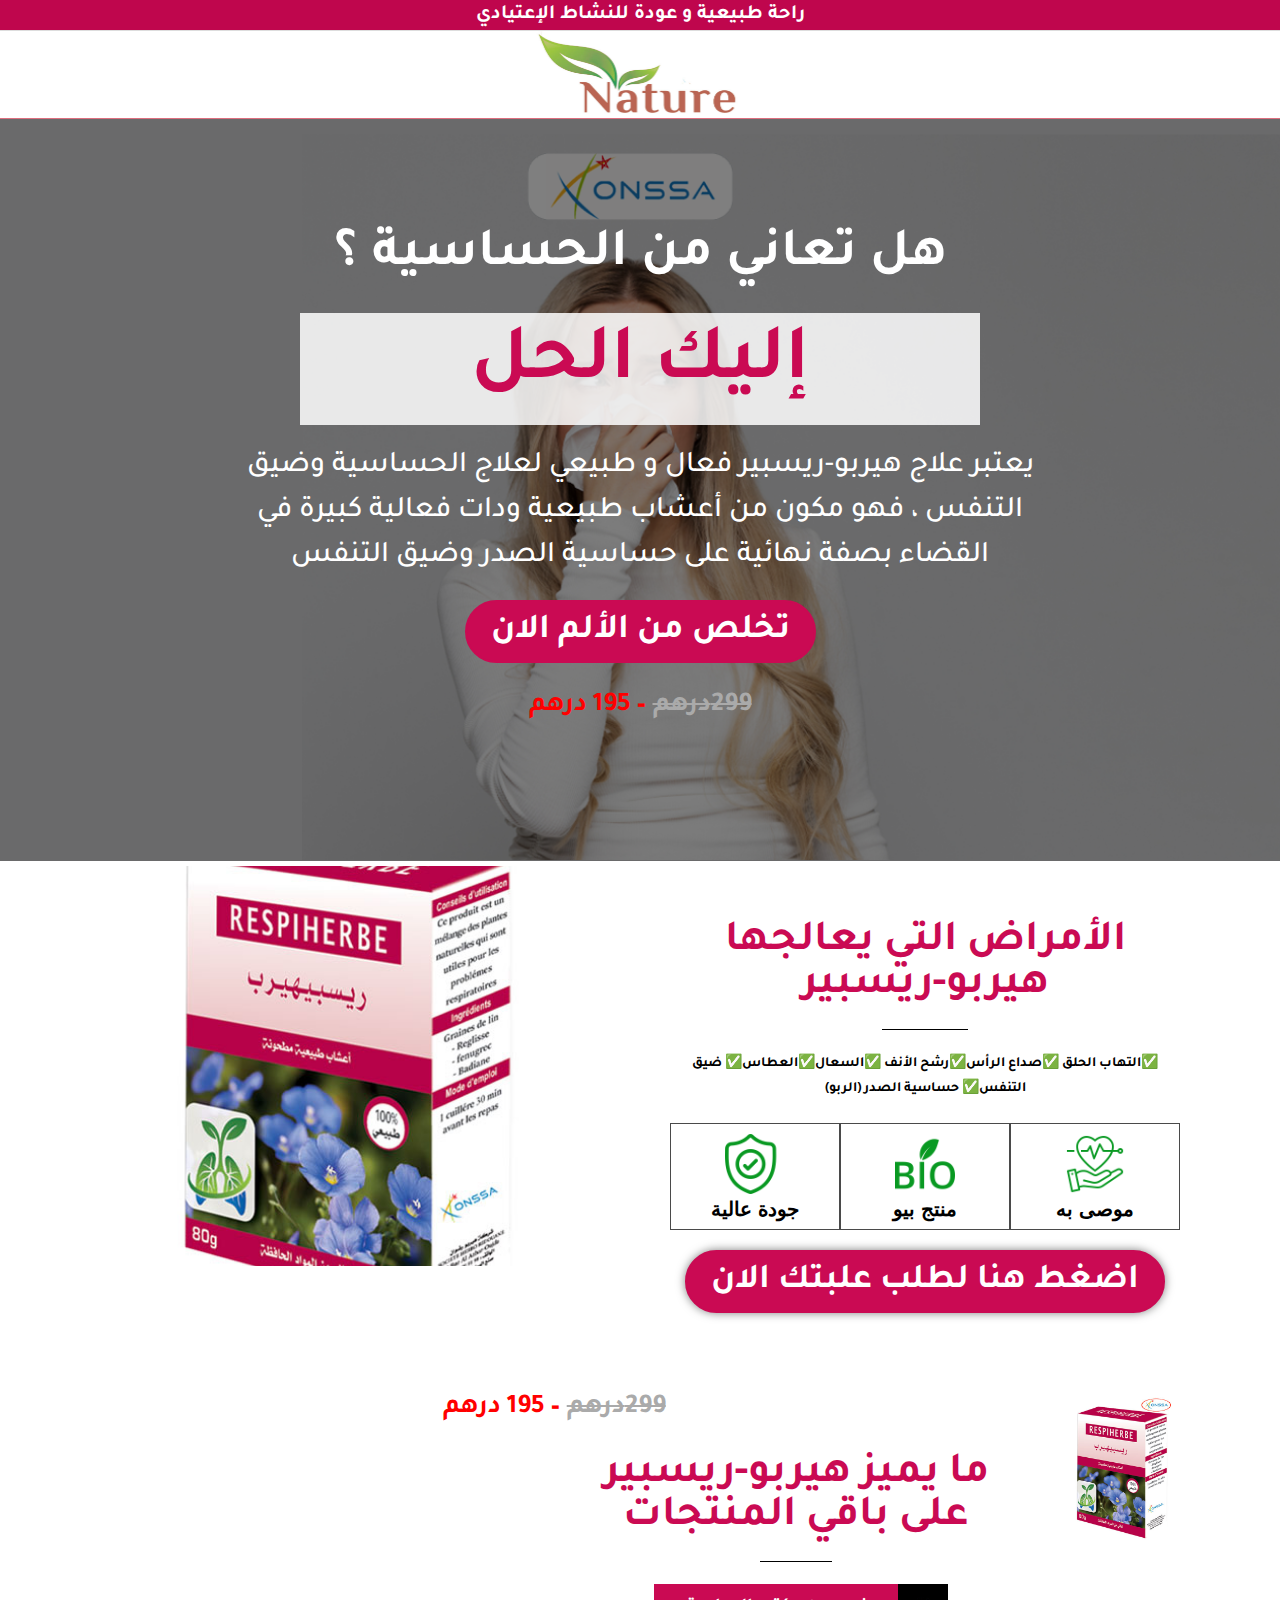
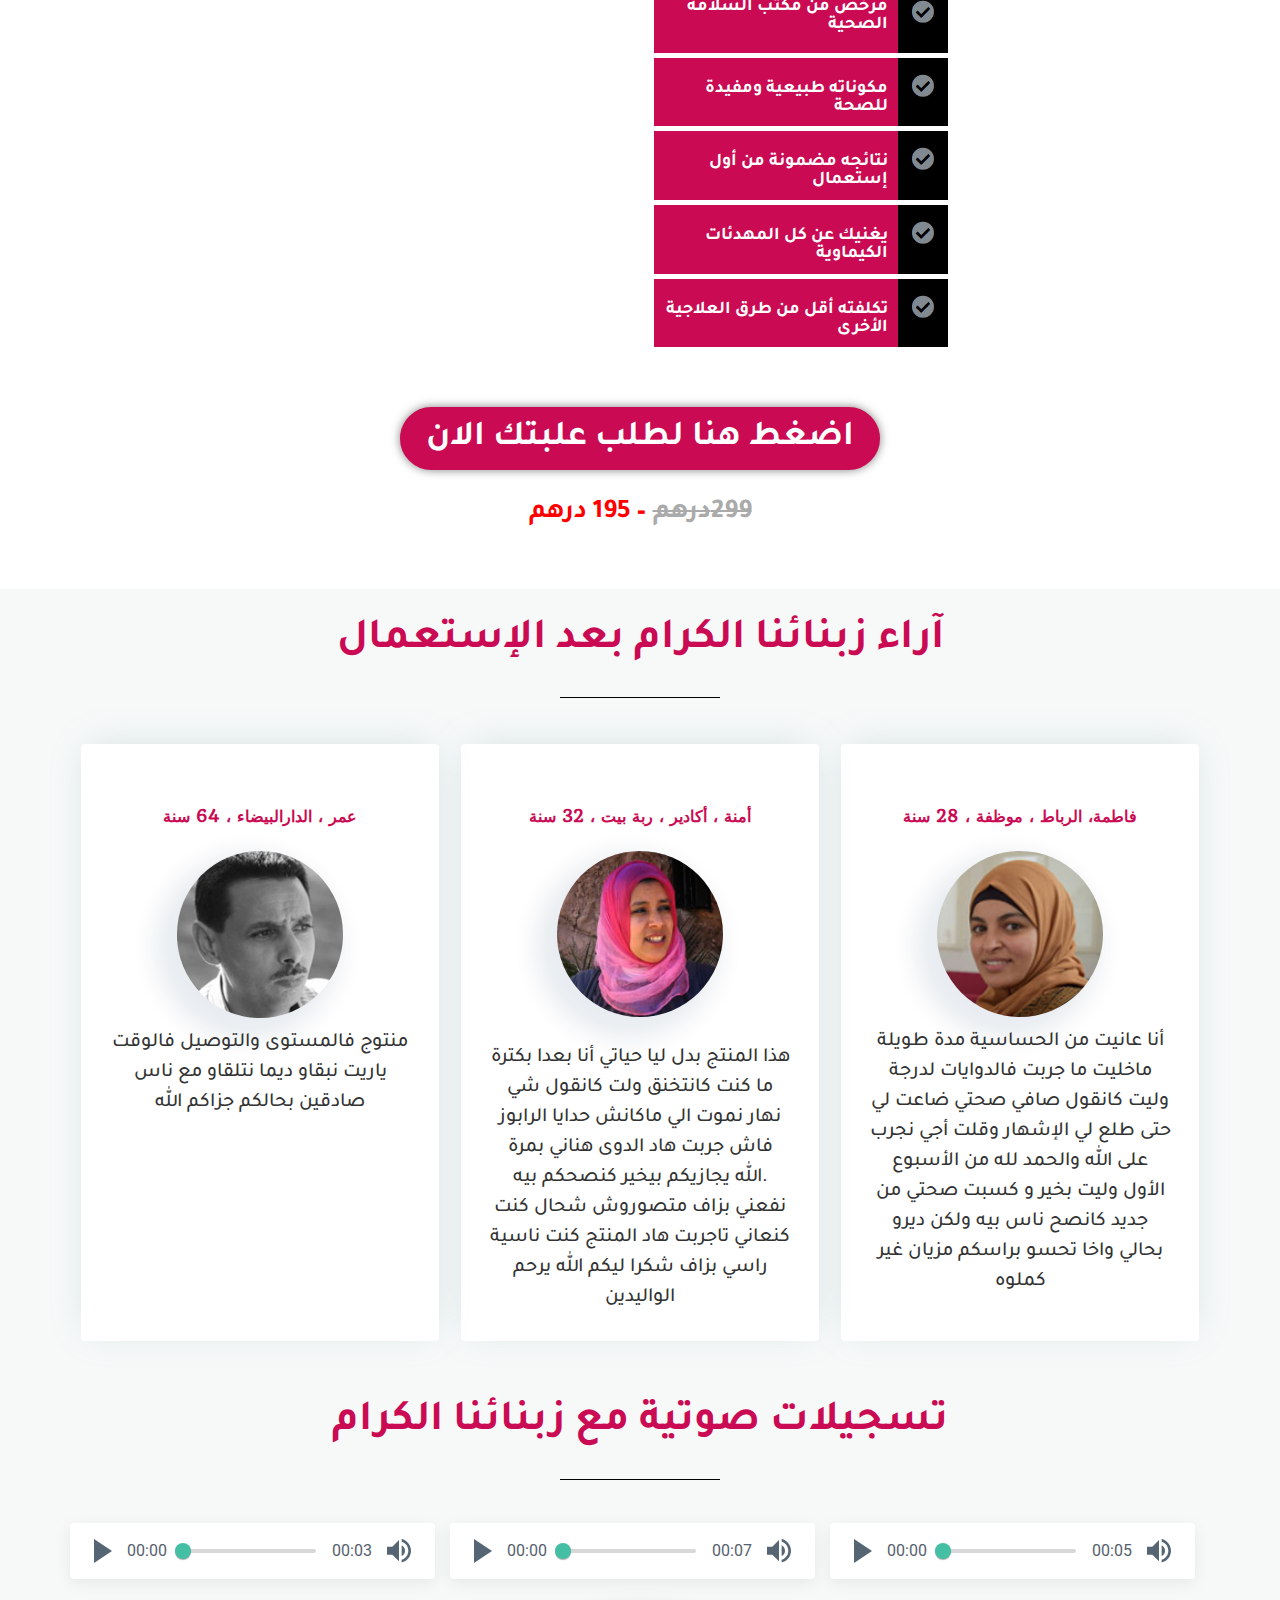
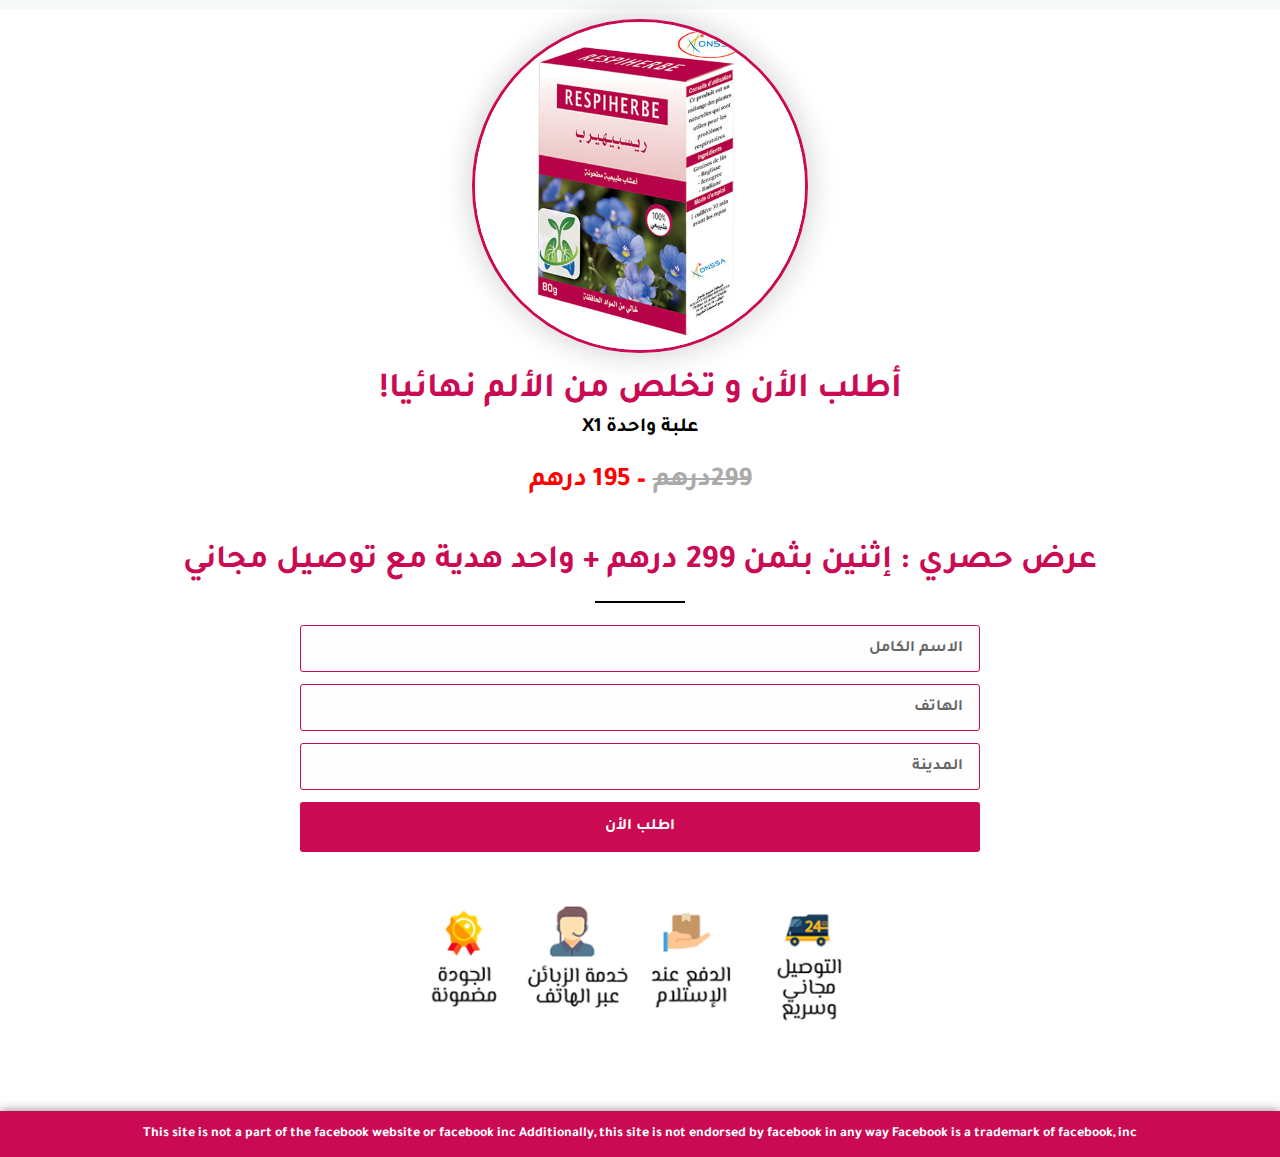
==== index.html @ 39d383b0 "Add files via upload" ====
<!DOCTYPE html>
<html dir="rtl" lang="ar">

<head>
     <meta name="facebook-domain-verification" content="0qpmwwkh4n3vkxjypycp4qjdt0ct80" />
    <meta charset="UTF-8">
    <title>HERBO-RESPIR &#8211; إليك من الطبيعة!</title>
    <link rel="stylesheet" href="assets/style.css" data-minify="1" />
    <meta name="viewport" content="width=device-width, initial-scale=1">
    <style type="text/css">
        img.wp-smiley,
        img.emoji {
            display: inline !important;
            border: none !important;
            box-shadow: none !important;
            height: 1em !important;
            width: 1em !important;
            margin: 0 .07em !important;
            vertical-align: -0.1em !important;
            background: none !important;
            padding: 0 !important
        }
    </style>
    <style id='joinchat-inline-css' type='text/css'>
        .joinchat {
            --red: 37;
            --green: 211;
            --blue: 102
        }
    </style>
    <style id='rocket-lazyload-inline-css' type='text/css'>
        .rll-youtube-player {
            position: relative;
            padding-bottom: 56.23%;
            height: 0;
            overflow: hidden;
            max-width: 100%
        }

        .rll-youtube-player iframe {
            position: absolute;
            top: 0;
            left: 0;
            width: 100%;
            height: 100%;
            z-index: 100;
            background: 0 0
        }

        .rll-youtube-player img {
            bottom: 0;
            display: block;
            left: 0;
            margin: auto;
            max-width: 100%;
            width: 100%;
            position: absolute;
            right: 0;
            top: 0;
            border: none;
            height: auto;
            cursor: pointer;
            -webkit-transition: .4s all;
            -moz-transition: .4s all;
            transition: .4s all
        }

        .rll-youtube-player img:hover {
            -webkit-filter: brightness(75%)
        }

        .rll-youtube-player .play {
            height: 72px;
            width: 72px;
            left: 50%;
            top: 50%;
            margin-left: -36px;
            margin-top: -36px;
            position: absolute;
            background: url(img/youtube.png) no-repeat;
            cursor: pointer
        }

        .wp-has-aspect-ratio .rll-youtube-player {
            position: absolute;
            padding-bottom: 0;
            width: 100%;
            height: 100%;
            top: 0;
            bottom: 0;
            left: 0;
            right: 0
        }
    </style>
    <link rel='stylesheet' id='google-fonts-1-css' href='https://fonts.googleapis.com/css?family=Tajawal%3A100%2C100italic%2C200%2C200italic%2C300%2C300italic%2C400%2C400italic%2C500%2C500italic%2C600%2C600italic%2C700%2C700italic%2C800%2C800italic%2C900%2C900italic%7CCairo%3A100%2C100italic%2C200%2C200italic%2C300%2C300italic%2C400%2C400italic%2C500%2C500italic%2C600%2C600italic%2C700%2C700italic%2C800%2C800italic%2C900%2C900italic%7CRoboto%3A100%2C100italic%2C200%2C200italic%2C300%2C300italic%2C400%2C400italic%2C500%2C500italic%2C600%2C600italic%2C700%2C700italic%2C800%2C800italic%2C900%2C900italic%7CQuando%3A100%2C100italic%2C200%2C200italic%2C300%2C300italic%2C400%2C400italic%2C500%2C500italic%2C600%2C600italic%2C700%2C700italic%2C800%2C800italic%2C900%2C900italic&#038;ver=5.6'
        type='text/css' media='all' />
    <script type='text/javascript' src='assets/jquery.min.js' id='jquery-core-js'></script>

    <style type="text/css">
        .recentcomments a {
            display: inline !important;
            padding: 0 !important;
            margin: 0 !important
        }
    </style>
    <style type="text/css" id="wp-custom-css">
        html,
        body {
            width: 100%;
            overflow-x: hidden
        }

        html,
        body {
            width: 100%;
            overflow-x: hidden
        }

        .envato-kit-138-bracket .elementor-widget-container>*:before {
            content: "[";
            color: #ffab00;
            display: inline-block;
            margin-right: 4px;
            line-height: 1em;
            position: relative;
            top: -1px
        }

        .envato-kit-138-bracket .elementor-widget-container>*:after {
            content: "]";
            color: #ffab00;
            display: inline-block;
            margin-left: 4px;
            line-height: 1em;
            position: relative;
            top: -1px
        }

        .envato-block__preview {
            overflow: visible !important
        }
    </style>
    <style type="text/css">
        #site-header.has-header-media .overlay-header-media {
            background-color: rgba(0, 0, 0, .5)
        }
    </style><noscript><style id="rocket-lazyload-nojs-css">.rll-youtube-player,[data-lazy-src]{display:none!important}</style></noscript>
    <meta name="viewport" content="width=device-width, initial-scale=1.0, viewport-fit=cover" />


    <!-- Facebook Pixel Code -->
    <script>
        ! function(f, b, e, v, n, t, s) {
            if (f.fbq) return;
            n = f.fbq = function() {
                n.callMethod ?
                    n.callMethod.apply(n, arguments) : n.queue.push(arguments)
            };
            if (!f._fbq) f._fbq = n;
            n.push = n;
            n.loaded = !0;
            n.version = '2.0';
            n.queue = [];
            t = b.createElement(e);
            t.async = !0;
            t.src = v;
            s = b.getElementsByTagName(e)[0];
            s.parentNode.insertBefore(t, s)
        }(window, document, 'script',
            'https://connect.facebook.net/en_US/fbevents.js');
        fbq('init', '231428402380314');
        fbq('track', 'PageView');
    </script>
    <noscript><img height="1" width="1" style="display:none"
  src="https://www.facebook.com/tr?id=231428402380314&ev=PageView&noscript=1"
/></noscript>
    <!-- End Facebook Pixel Code -->

<script>
!function (w, d, t) {
  w.TiktokAnalyticsObject=t;var ttq=w[t]=w[t]||[];ttq.methods=["page","track","identify","instances","debug","on","off","once","ready","alias","group","enableCookie","disableCookie"],ttq.setAndDefer=function(t,e){t[e]=function(){t.push([e].concat(Array.prototype.slice.call(arguments,0)))}};for(var i=0;i<ttq.methods.length;i++)ttq.setAndDefer(ttq,ttq.methods[i]);ttq.instance=function(t){for(var e=ttq._i[t]||[],n=0;n<ttq.methods.length;n++)ttq.setAndDefer(e,ttq.methods[n]);return e},ttq.load=function(e,n){var i="https://analytics.tiktok.com/i18n/pixel/events.js";ttq._i=ttq._i||{},ttq._i[e]=[],ttq._i[e]._u=i,ttq._t=ttq._t||{},ttq._t[e]=+new Date,ttq._o=ttq._o||{},ttq._o[e]=n||{};var o=document.createElement("script");o.type="text/javascript",o.async=!0,o.src=i+"?sdkid="+e+"&lib="+t;var a=document.getElementsByTagName("script")[0];a.parentNode.insertBefore(o,a)};

  ttq.load('C6TT8R8394AQ13GK0250');
  ttq.page();
}(window, document, 'ttq');
</script>

</head>


<body class="rtl home page-template page-template-elementor_canvas page page-id-14 wp-custom-logo wp-embed-responsive oceanwp-theme dropdown-mobile default-breakpoint content-full-width content-max-width page-header-disabled has-breadcrumbs elementor-default elementor-template-canvas elementor-kit-10 elementor-page elementor-page-14">
    <div data-elementor-type="wp-page" data-elementor-id="14" class="elementor elementor-14" data-elementor-settings="[]">
        <div class="elementor-inner">
            <div class="elementor-section-wrap">
                <section class="elementor-section elementor-top-section elementor-element elementor-element-1a366b6e elementor-section-full_width elementor-section-height-default elementor-section-height-default" data-id="1a366b6e" data-element_type="section" data-settings="{&quot;background_background&quot;:&quot;classic&quot;,&quot;sticky&quot;:&quot;top&quot;,&quot;sticky_on&quot;:[&quot;desktop&quot;,&quot;tablet&quot;],&quot;sticky_offset&quot;:0,&quot;sticky_effects_offset&quot;:0}">
                    <div class="elementor-container elementor-column-gap-no">
                        <div class="elementor-row">
                            <div class="elementor-column elementor-col-100 elementor-top-column elementor-element elementor-element-3754f001" data-id="3754f001" data-element_type="column">
                                <div class="elementor-column-wrap elementor-element-populated">
                                    <div class="elementor-widget-wrap">
                                        <div class="elementor-element elementor-element-112f0c3 elementor--h-position-center elementor--v-position-middle elementor-widget elementor-widget-slides" data-id="112f0c3" data-element_type="widget" data-settings="{&quot;navigation&quot;:&quot;none&quot;,&quot;transition_speed&quot;:200,&quot;autoplay&quot;:&quot;yes&quot;,&quot;autoplay_speed&quot;:5000,&quot;infinite&quot;:&quot;yes&quot;,&quot;transition&quot;:&quot;slide&quot;}"
                                            data-widget_type="slides.default">
                                            <div class="elementor-widget-container">
                                                <div class="elementor-swiper">
                                                    <div class="elementor-slides-wrapper elementor-main-swiper swiper-container" dir="rtl" data-animation="fadeInRight">
                                                        <div class="swiper-wrapper elementor-slides">
                                                            <div class="elementor-repeater-item-285dfc2 swiper-slide">
                                                                <div class="swiper-slide-bg"></div>
                                                                <div class="swiper-slide-inner">
                                                                    <div class="swiper-slide-contents">
                                                                        <div class="elementor-slide-heading">راحة طبيعية و عودة للنشاط الإعتيادي</div>
                                                                    </div>
                                                                </div>
                                                            </div>
                                                            <div class="elementor-repeater-item-d4b941e swiper-slide">
                                                                <div class="swiper-slide-bg"></div>
                                                                <div class="swiper-slide-inner">
                                                                    <div class="swiper-slide-contents">
                                                                        <div class="elementor-slide-heading">جودة منتجاتنا راقية و متميزة!</div>
                                                                    </div>
                                                                </div>
                                                            </div>
                                                        </div>
                                                    </div>
                                                </div>
                                            </div>
                                        </div>
                                    </div>
                                </div>
                            </div>
                        </div>
                    </div>
                </section>
                <section class="elementor-section elementor-top-section elementor-element elementor-element-64b7070c elementor-section-full_width animated-slow elementor-section-height-default elementor-section-height-default " data-id="64b7070c" data-element_type="section"
                    data-settings="{&quot;background_background&quot;:&quot;classic&quot;,&quot;animation&quot;:&quot;fadeInDown&quot;,&quot;sticky&quot;:&quot;top&quot;,&quot;sticky_on&quot;:[&quot;desktop&quot;,&quot;tablet&quot;,&quot;mobile&quot;],&quot;sticky_offset&quot;:0,&quot;sticky_effects_offset&quot;:0}">
                    <div class="elementor-container elementor-column-gap-default">
                        <div class="elementor-row">
                            <div class="elementor-column elementor-col-100 elementor-top-column elementor-element elementor-element-4632cd3" data-id="4632cd3" data-element_type="column">
                                <div class="elementor-column-wrap elementor-element-populated">
                                    <div class="elementor-widget-wrap">
                                        <div class="elementor-element elementor-element-682d4351 elementor-widget elementor-widget-theme-site-logo elementor-widget-image" data-id="682d4351" data-element_type="widget" data-widget_type="theme-site-logo.default">
                                            <div class="elementor-widget-container">
                                                <div class="elementor-image okay"> <a href="#"> <img width="1280" height="351" src="img/logo.jpg" class="attachment-full size-full" alt=""  /> </a></div>
                                            </div>
                                        </div>
                                    </div>
                                </div>
                            </div>
                        </div>
                    </div>
                </section>
                <section class="elementor-section elementor-top-section elementor-element elementor-element-5a096cc elementor-section-full_width elementor-hidden-desktop elementor-hidden-tablet elementor-section-height-default elementor-section-height-default" data-id="5a096cc"
                    data-element_type="section" data-settings="{&quot;background_background&quot;:&quot;classic&quot;,&quot;sticky&quot;:&quot;top&quot;,&quot;sticky_on&quot;:[&quot;tablet&quot;,&quot;mobile&quot;],&quot;sticky_offset&quot;:62,&quot;sticky_effects_offset&quot;:9}">
                    <div class="elementor-container elementor-column-gap-default">
                        <div class="elementor-row">
                            <div class="elementor-column elementor-col-100 elementor-top-column elementor-element elementor-element-e9e2bcf" data-id="e9e2bcf" data-element_type="column">
                                <div class="elementor-column-wrap elementor-element-populated">
                                    <div class="elementor-widget-wrap">
                                        <div class="elementor-element elementor-element-76ad11d elementor-widget elementor-widget-heading" data-id="76ad11d" data-element_type="widget" data-widget_type="heading.default">
                                            <div class="elementor-widget-container">
                                                <h2 class="elementor-heading-title elementor-size-default"><a href="#1">المنتج مرخص من مكتب السلامة الصحية ONSSA</a></h2>
                                            </div>
                                        </div>
                                    </div>
                                </div>
                            </div>
                        </div>
                    </div>
                </section>
                <section class="elementor-section elementor-top-section elementor-element elementor-element-6efef60 elementor-section-boxed elementor-section-height-default elementor-section-height-default" data-id="6efef60" data-element_type="section" data-settings="{&quot;background_background&quot;:&quot;classic&quot;}">
                    <div class="elementor-background-overlay"></div>
                    <div class="elementor-container elementor-column-gap-default">
                        <div class="elementor-row">
                            <div class="elementor-column elementor-col-100 elementor-top-column elementor-element elementor-element-ef807ae" data-id="ef807ae" data-element_type="column">
                                <div class="elementor-column-wrap elementor-element-populated">
                                    <div class="elementor-widget-wrap">
                                        <div class="elementor-element elementor-element-a3d6108 elementor-widget elementor-widget-heading" data-id="a3d6108" data-element_type="widget" data-widget_type="heading.default">
                                            <div class="elementor-widget-container">
                                                <h2 class="elementor-heading-title elementor-size-default">هل تعاني من الحساسية ؟</h2>
                                            </div>
                                        </div>
                                        <div class="elementor-element elementor-element-3636286 elementor-widget elementor-widget-heading" data-id="3636286" data-element_type="widget" data-widget_type="heading.default">
                                            <div class="elementor-widget-container">
                                                <h2 class="elementor-heading-title elementor-size-default">إليك الحل</h2>
                                            </div>
                                        </div>
                                        <div class="elementor-element elementor-element-4a6ad9a elementor-widget elementor-widget-heading" data-id="4a6ad9a" data-element_type="widget" data-widget_type="heading.default">
                                            <div class="elementor-widget-container">
                                                <h2 class="elementor-heading-title elementor-size-default">يعتبر علاج هيربو-ريسبير فعال و طبيعي لعلاج الحساسية وضيق التنفس ، فهو مكون من أعشاب طبيعية ودات فعالية كبيرة في القضاء بصفة نهائية على حساسية الصدر وضيق التنفس</h2>
                                            </div>
                                        </div>
                                        <div class="elementor-element elementor-element-7a393a1 elementor-align-center elementor-widget elementor-widget-button" data-id="7a393a1" data-element_type="widget" data-widget_type="button.default">
                                            <div class="elementor-widget-container">
                                                <div class="elementor-button-wrapper"> <a href="#1" class="elementor-button-link elementor-button elementor-size-sm elementor-animation-grow" role="button"> <span class="elementor-button-content-wrapper"> <span class="elementor-button-text">تخلص من الألم الان</span> </span> </a></div>
                                            </div>
                                        </div>
                                        <div class="elementor-element elementor-element-4f237d6 elementor-widget elementor-widget-text-editor" data-id="4f237d6" data-element_type="widget" data-widget_type="text-editor.default">
                                            <div class="elementor-widget-container">
                                                <div class="elementor-text-editor elementor-clearfix">
                                                    <p style="text-align: center;"><span style="color: #ff0000;"><strong><del>299درهم</del> &#8211; 195 درهم</strong></span></p>
                                                </div>
                                            </div>
                                        </div>
                                    </div>
                                </div>
                            </div>
                </section>
                <section class="elementor-section elementor-top-section elementor-element elementor-element-14deeafa elementor-reverse-mobile elementor-section-boxed elementor-section-height-default elementor-section-height-default" data-id="14deeafa" data-element_type="section"
                    data-settings="{&quot;background_background&quot;:&quot;classic&quot;}">
                    <div class="elementor-background-overlay"></div>
                    <div class="elementor-container elementor-column-gap-default">
                        <div class="elementor-row">
                            <div class="elementor-column elementor-col-50 elementor-top-column elementor-element elementor-element-f8c09a8" data-id="f8c09a8" data-element_type="column">
                                <div class="elementor-column-wrap elementor-element-populated">
                                    <div class="elementor-widget-wrap">
                                        <div class="elementor-element elementor-element-12af9a0 elementor-widget elementor-widget-heading" data-id="12af9a0" data-element_type="widget" data-widget_type="heading.default">
                                            <div class="elementor-widget-container">
                                                <h2 class="elementor-heading-title elementor-size-default">الأمراض التي يعالجها هيربو-ريسبير</h2>
                                            </div>
                                        </div>
                                        <div class="elementor-element elementor-element-dfe84bb elementor-widget-divider--view-line elementor-widget elementor-widget-divider" data-id="dfe84bb" data-element_type="widget" data-widget_type="divider.default">
                                            <div class="elementor-widget-container">
                                                <div class="elementor-divider"> <span class="elementor-divider-separator"> </span></div>
                                            </div>
                                        </div>
                                        <div class="elementor-element elementor-element-2cb6e47 elementor-widget elementor-widget-text-editor" data-id="2cb6e47" data-element_type="widget" data-widget_type="text-editor.default">
                                            <div class="elementor-widget-container">
                                                <div class="elementor-text-editor elementor-clearfix">
                                                    <p>✅التهاب الحلق ✅صداع الرأس✅رشح الأنف ✅السعال✅العطاس✅ ضيق التنفس✅ حساسية الصدر (الربو)</p>
                                                  
                                                </div>
                                            </div>
                                        </div>
                                        <section class="elementor-section elementor-inner-section elementor-element elementor-element-91919a5 elementor-section-boxed elementor-section-height-default elementor-section-height-default" data-id="91919a5" data-element_type="section">
                                            <div class="elementor-container elementor-column-gap-default">
                                                <div class="elementor-row">
                                                    <div class="elementor-column elementor-col-33 elementor-inner-column elementor-element elementor-element-73ed4fa" data-id="73ed4fa" data-element_type="column">
                                                        <div class="elementor-column-wrap elementor-element-populated">
                                                            <div class="elementor-widget-wrap">
                                                                <div class="elementor-element elementor-element-886ff86 elementor-widget elementor-widget-image" data-id="886ff86" data-element_type="widget" data-widget_type="image.default">
                                                                    <div class="elementor-widget-container">
                                                                        <div class="elementor-image">
                                                                            <img width="128" height="128" src="img/health-insurance.png" class="attachment-large size-large" />
                                                                        </div>
                                                                    </div>
                                                                </div>
                                                                <div class="elementor-element elementor-element-b4ff45f elementor-widget elementor-widget-heading" data-id="b4ff45f" data-element_type="widget" data-widget_type="heading.default">
                                                                    <div class="elementor-widget-container">
                                                                        <h2 class="elementor-heading-title elementor-size-default">موصى به</h2>
                                                                    </div>
                                                                </div>
                                                            </div>
                                                        </div>
                                                    </div>
                                                    <div class="elementor-column elementor-col-33 elementor-inner-column elementor-element elementor-element-dc72cd7" data-id="dc72cd7" data-element_type="column">
                                                        <div class="elementor-column-wrap elementor-element-populated">
                                                            <div class="elementor-widget-wrap">
                                                                <div class="elementor-element elementor-element-ec1ca0d elementor-widget elementor-widget-image" data-id="ec1ca0d" data-element_type="widget" data-widget_type="image.default">
                                                                    <div class="elementor-widget-container">
                                                                        <div class="elementor-image">
                                                                            <img width="128" height="128" src="img/bio-energy-symbol.png" class="attachment-large size-large" />
                                                                        </div>
                                                                    </div>
                                                                </div>
                                                                <div class="elementor-element elementor-element-362bb60 elementor-widget elementor-widget-heading" data-id="362bb60" data-element_type="widget" data-widget_type="heading.default">
                                                                    <div class="elementor-widget-container">
                                                                        <h2 class="elementor-heading-title elementor-size-default">منتج بيو</h2>
                                                                    </div>
                                                                </div>
                                                            </div>
                                                        </div>
                                                    </div>
                                                    <div class="elementor-column elementor-col-33 elementor-inner-column elementor-element elementor-element-e55e283" data-id="e55e283" data-element_type="column">
                                                        <div class="elementor-column-wrap elementor-element-populated">
                                                            <div class="elementor-widget-wrap">
                                                                <div class="elementor-element elementor-element-ad16c10 elementor-widget elementor-widget-image" data-id="ad16c10" data-element_type="widget" data-widget_type="image.default">
                                                                    <div class="elementor-widget-container">
                                                                        <div class="elementor-image">
                                                                            <img width="128" height="128" src="img/shield.png" class="attachment-large size-large" />
                                                                        </div>
                                                                    </div>
                                                                </div>
                                                                <div class="elementor-element elementor-element-3c72ac7 elementor-widget elementor-widget-heading" data-id="3c72ac7" data-element_type="widget" data-widget_type="heading.default">
                                                                    <div class="elementor-widget-container">
                                                                        <h2 class="elementor-heading-title elementor-size-default">جودة عالية</h2>
                                                                    </div>
                                                                </div>
                                                            </div>
                                                        </div>
                                                    </div>
                                                </div>
                                            </div>
                                        </section>
                                        <div class="elementor-element elementor-element-36d0a2d elementor-align-center elementor-widget elementor-widget-button" data-id="36d0a2d" data-element_type="widget" data-widget_type="button.default">
                                            <div class="elementor-widget-container">
                                                <div class="elementor-button-wrapper"> <a href="#1" class="elementor-button-link elementor-button elementor-size-sm elementor-animation-grow" role="button"> <span class="elementor-button-content-wrapper"> <span class="elementor-button-text">اضغط هنا لطلب علبتك الان</span> </span> </a></div>
                                            </div>
                                        </div>
                                    </div>
                                </div>
                            </div>
                            <div style="margin-bottom: -20px;margin-top: -65px;" class="elementor-column elementor-col-50 elementor-top-column elementor-element elementor-element-2e9db42" data-id="2e9db42" data-element_type="column">
                                <div class="elementor-column-wrap elementor-element-populated">
                                    <div class="elementor-widget-wrap">
                                        <div class="elementor-element elementor-element-38b89c5 elementor--h-position-center elementor--v-position-middle elementor-arrows-position-inside elementor-pagination-position-inside elementor-widget elementor-widget-slides" data-id="38b89c5" data-element_type="widget"
                                            data-settings="{&quot;navigation&quot;:&quot;both&quot;,&quot;autoplay&quot;:&quot;yes&quot;,&quot;pause_on_hover&quot;:&quot;yes&quot;,&quot;pause_on_interaction&quot;:&quot;yes&quot;,&quot;autoplay_speed&quot;:5000,&quot;infinite&quot;:&quot;yes&quot;,&quot;transition&quot;:&quot;slide&quot;,&quot;transition_speed&quot;:500}"
                                            data-widget_type="slides.default">
                                            <div class="elementor-widget-container">
                                                <div class="elementor-swiper">
                                                    <div class="elementor-slides-wrapper elementor-main-swiper swiper-container" dir="rtl" data-animation="fadeInUp">
                                                        <div class="swiper-wrapper elementor-slides">
                                                            <div class="elementor-repeater-item-997a56e swiper-slide">
                                                                <div class="swiper-slide-bg"></div>
                                                                <div class="swiper-slide-inner">
                                                                    <div class="swiper-slide-contents"></div>
                                                                </div>
                                                            </div>
                                                        </div>
                                                    </div>
                                                </div>
                                            </div>
                                        </div>
                                    </div>
                                </div>
                            </div>
                        </div>
                    </div>
                </section>
                <section style="margin-top: -48px;" class="elementor-section elementor-top-section elementor-element elementor-element-20ee7bb elementor-section-boxed elementor-section-height-default elementor-section-height-default" data-id="20ee7bb" data-element_type="section"
                    data-settings="{&quot;background_background&quot;:&quot;classic&quot;}">
                    <div class="elementor-background-overlay"></div>
                    <div class="elementor-container elementor-column-gap-default">
                        <div class="elementor-row">
                            <div class="elementor-column elementor-col-50 elementor-top-column elementor-element elementor-element-5716f89" data-id="5716f89" data-element_type="column">
                                <div class="elementor-column-wrap elementor-element-populated">
                                    <div class="elementor-widget-wrap">
                                        <div class="elementor-element elementor-element-0b67faf elementor-widget elementor-widget-image" data-id="0b67faf" data-element_type="widget" data-widget_type="image.default">
                                            <div class="elementor-widget-container">
                                                <div class="elementor-image">
                                                    <img width="1024" height="819" src="img/banner-design-01-1-1024x819.jpg" class="attachment-large size-large" />
                                                </div>
                                            </div>
                                        </div>
                                    </div>
                                </div>
                            </div>
                            <div class="elementor-element elementor-element-4f237d6 elementor-widget elementor-widget-text-editor" data-id="4f237d6" data-element_type="widget" data-widget_type="text-editor.default">
                                <div class="elementor-widget-container">
                                    <div class="elementor-text-editor elementor-clearfix">
                                        <p style="text-align: center;"><span style="color: #ff0000;"><strong><del>299درهم</del> &#8211; 195 درهم</strong></span></p>
                                    </div>
                                    <div class="elementor-column elementor-col-50 elementor-top-column elementor-element elementor-element-8fd7e1a" data-id="8fd7e1a" data-element_type="column">
                                        <div class="elementor-column-wrap elementor-element-populated">
                                            <div class="elementor-widget-wrap">
                                                <div class="elementor-element elementor-element-5a4b63b elementor-widget elementor-widget-heading" data-id="5a4b63b" data-element_type="widget" data-widget_type="heading.default">
                                                    <div class="elementor-widget-container">
                                                        <h2 class="elementor-heading-title elementor-size-default">ما يميز هيربو-ريسبير على باقي المنتجات</h2>
                                                    </div>
                                                </div>
                                                <div class="elementor-element elementor-element-7132834 elementor-widget-divider--view-line elementor-widget elementor-widget-divider" data-id="7132834" data-element_type="widget" data-widget_type="divider.default">
                                                    <div class="elementor-widget-container">
                                                        <div class="elementor-divider"> <span class="elementor-divider-separator"> </span></div>
                                                    </div>
                                                </div>
                                                <section class="elementor-section elementor-inner-section elementor-element elementor-element-bfd9a12 elementor-section-boxed elementor-section-height-default elementor-section-height-default" data-id="bfd9a12" data-element_type="section">
                                                    <div class="elementor-container elementor-column-gap-default">
                                                        <div class="elementor-row">
                                                            <div class="elementor-column elementor-col-50 elementor-inner-column elementor-element elementor-element-f364807" data-id="f364807" data-element_type="column" data-settings="{&quot;background_background&quot;:&quot;classic&quot;}">
                                                                <div class="elementor-column-wrap elementor-element-populated">
                                                                    <div class="elementor-widget-wrap">
                                                                        <div class="elementor-element elementor-element-4db8ca0 elementor-view-default elementor-widget elementor-widget-icon" data-id="4db8ca0" data-element_type="widget" data-widget_type="icon.default">
                                                                            <div class="elementor-widget-container">
                                                                                <div class="elementor-icon-wrapper">
                                                                                    <div class="elementor-icon"><img src="img/check.jpg" /></div>
                                                                                </div>
                                                                            </div>
                                                                        </div>
                                                                    </div>
                                                                </div>
                                                            </div>
                                                            <div class="elementor-column elementor-col-50 elementor-inner-column elementor-element elementor-element-2b7c452" data-id="2b7c452" data-element_type="column" data-settings="{&quot;background_background&quot;:&quot;classic&quot;}">
                                                                <div class="elementor-column-wrap elementor-element-populated">
                                                                    <div class="elementor-widget-wrap">
                                                                        <div class="elementor-element elementor-element-a34bf98 elementor-widget elementor-widget-heading" data-id="a34bf98" data-element_type="widget" data-widget_type="heading.default">
                                                                            <div class="elementor-widget-container">
                                                                                <h2 class="elementor-heading-title elementor-size-default">مرخص من مكتب السلامة الصحية</h2>
                                                                            </div>
                                                                        </div>
                                                                    </div>
                                                                </div>
                                                            </div>
                                                        </div>
                                                    </div>
                                                </section>
                                                <section class="elementor-section elementor-inner-section elementor-element elementor-element-c5dfb69 elementor-section-boxed elementor-section-height-default elementor-section-height-default" data-id="c5dfb69" data-element_type="section">
                                                    <div class="elementor-container elementor-column-gap-default">
                                                        <div class="elementor-row">
                                                            <div class="elementor-column elementor-col-50 elementor-inner-column elementor-element elementor-element-ab291b9" data-id="ab291b9" data-element_type="column" data-settings="{&quot;background_background&quot;:&quot;classic&quot;}">
                                                                <div class="elementor-column-wrap elementor-element-populated">
                                                                    <div class="elementor-widget-wrap">
                                                                        <div class="elementor-element elementor-element-265e849 elementor-view-default elementor-widget elementor-widget-icon" data-id="265e849" data-element_type="widget" data-widget_type="icon.default">
                                                                            <div class="elementor-widget-container">
                                                                                <div class="elementor-icon-wrapper">
                                                                                    <div class="elementor-icon"><img src="img/check.jpg" /></div>
                                                                                </div>
                                                                            </div>
                                                                        </div>
                                                                    </div>
                                                                </div>
                                                            </div>
                                                            <div class="elementor-column elementor-col-50 elementor-inner-column elementor-element elementor-element-8a3bde0" data-id="8a3bde0" data-element_type="column" data-settings="{&quot;background_background&quot;:&quot;classic&quot;}">
                                                                <div class="elementor-column-wrap elementor-element-populated">
                                                                    <div class="elementor-widget-wrap">
                                                                        <div class="elementor-element elementor-element-4826cdc elementor-widget elementor-widget-heading" data-id="4826cdc" data-element_type="widget" data-widget_type="heading.default">
                                                                            <div class="elementor-widget-container">
                                                                                <h2 class="elementor-heading-title elementor-size-default">مكوناته طبيعية ومفيدة للصحة</h2>
                                                                            </div>
                                                                        </div>
                                                                    </div>
                                                                </div>
                                                            </div>
                                                        </div>
                                                    </div>
                                                </section>
                                                <section class="elementor-section elementor-inner-section elementor-element elementor-element-5eef9b3 elementor-section-boxed elementor-section-height-default elementor-section-height-default" data-id="5eef9b3" data-element_type="section">
                                                    <div class="elementor-container elementor-column-gap-default">
                                                        <div class="elementor-row">
                                                            <div class="elementor-column elementor-col-50 elementor-inner-column elementor-element elementor-element-7884a6d" data-id="7884a6d" data-element_type="column" data-settings="{&quot;background_background&quot;:&quot;classic&quot;}">
                                                                <div class="elementor-column-wrap elementor-element-populated">
                                                                    <div class="elementor-widget-wrap">
                                                                        <div class="elementor-element elementor-element-ab18db1 elementor-view-default elementor-widget elementor-widget-icon" data-id="ab18db1" data-element_type="widget" data-widget_type="icon.default">
                                                                            <div class="elementor-widget-container">
                                                                                <div class="elementor-icon-wrapper">
                                                                                    <div class="elementor-icon"><img src="img/check.jpg" /></div>
                                                                                </div>
                                                                            </div>
                                                                        </div>
                                                                    </div>
                                                                </div>
                                                            </div>
                                                            <div class="elementor-column elementor-col-50 elementor-inner-column elementor-element elementor-element-600c896" data-id="600c896" data-element_type="column" data-settings="{&quot;background_background&quot;:&quot;classic&quot;}">
                                                                <div class="elementor-column-wrap elementor-element-populated">
                                                                    <div class="elementor-widget-wrap">
                                                                        <div class="elementor-element elementor-element-1996f5a elementor-widget elementor-widget-heading" data-id="1996f5a" data-element_type="widget" data-widget_type="heading.default">
                                                                            <div class="elementor-widget-container">
                                                                                <h2 class="elementor-heading-title elementor-size-default">نتائجه مضمونة من أول إستعمال</h2>
                                                                            </div>
                                                                        </div>
                                                                    </div>
                                                                </div>
                                                            </div>
                                                        </div>
                                                    </div>

                                                </section>
                                                <section class="elementor-section elementor-inner-section elementor-element elementor-element-8cff03e elementor-section-boxed elementor-section-height-default elementor-section-height-default" data-id="8cff03e" data-element_type="section">
                                                    <div class="elementor-container elementor-column-gap-default">
                                                        <div class="elementor-row">
                                                            <div class="elementor-column elementor-col-50 elementor-inner-column elementor-element elementor-element-16bfab0" data-id="16bfab0" data-element_type="column" data-settings="{&quot;background_background&quot;:&quot;classic&quot;}">
                                                                <div class="elementor-column-wrap elementor-element-populated">
                                                                    <div class="elementor-widget-wrap">
                                                                        <div class="elementor-element elementor-element-c707b6b elementor-view-default elementor-widget elementor-widget-icon" data-id="c707b6b" data-element_type="widget" data-widget_type="icon.default">
                                                                            <div class="elementor-widget-container">
                                                                                <div class="elementor-icon-wrapper">
                                                                                    <div class="elementor-icon"> <img src="img/check.jpg" /></div>
                                                                                </div>
                                                                            </div>
                                                                        </div>
                                                                    </div>
                                                                </div>
                                                            </div>
                                                            <div class="elementor-column elementor-col-50 elementor-inner-column elementor-element elementor-element-5f9e131" data-id="5f9e131" data-element_type="column" data-settings="{&quot;background_background&quot;:&quot;classic&quot;}">
                                                                <div class="elementor-column-wrap elementor-element-populated">
                                                                    <div class="elementor-widget-wrap">
                                                                        <div class="elementor-element elementor-element-72c7a1d elementor-widget elementor-widget-heading" data-id="72c7a1d" data-element_type="widget" data-widget_type="heading.default">
                                                                            <div class="elementor-widget-container">
                                                                                <h2 class="elementor-heading-title elementor-size-default">يغنيك عن كل المهدئات الكيماوية</h2>
                                                                            </div>
                                                                        </div>
                                                                    </div>
                                                                </div>
                                                            </div>
                                                        </div>
                                                    </div>
                                                </section>
                                                <section class="elementor-section elementor-inner-section elementor-element elementor-element-8cff03e elementor-section-boxed elementor-section-height-default elementor-section-height-default" data-id="8cff03e" data-element_type="section">
                                                    <div class="elementor-container elementor-column-gap-default">
                                                        <div class="elementor-row">
                                                            <div class="elementor-column elementor-col-50 elementor-inner-column elementor-element elementor-element-16bfab0" data-id="16bfab0" data-element_type="column" data-settings="{&quot;background_background&quot;:&quot;classic&quot;}">
                                                                <div class="elementor-column-wrap elementor-element-populated">
                                                                    <div class="elementor-widget-wrap">
                                                                        <div class="elementor-element elementor-element-c707b6b elementor-view-default elementor-widget elementor-widget-icon" data-id="c707b6b" data-element_type="widget" data-widget_type="icon.default">
                                                                            <div class="elementor-widget-container">
                                                                                <div class="elementor-icon-wrapper">
                                                                                    <div class="elementor-icon"> <img src="img/check.jpg" /></div>
                                                                                </div>
                                                                            </div>
                                                                        </div>
                                                                    </div>
                                                                </div>
                                                            </div>
                                                            <div class="elementor-column elementor-col-50 elementor-inner-column elementor-element elementor-element-5f9e131" data-id="5f9e131" data-element_type="column" data-settings="{&quot;background_background&quot;:&quot;classic&quot;}">
                                                                <div class="elementor-column-wrap elementor-element-populated">
                                                                    <div class="elementor-widget-wrap">
                                                                        <div class="elementor-element elementor-element-72c7a1d elementor-widget elementor-widget-heading" data-id="72c7a1d" data-element_type="widget" data-widget_type="heading.default">
                                                                            <div class="elementor-widget-container">
                                                                                <h2 class="elementor-heading-title elementor-size-default">تكلفته أقل من طرق العلاجية الأخرى</h2>
                                                                            </div>
                                                                        </div>
                                                                    </div>
                                                                </div>
                                                            </div>
                                                        </div>
                                                    </div>
                                                </section>
                                            </div>
                                        </div>
                                    </div>
                                </div>
                            </div>

                </section>
                <section class="elementor-section elementor-top-section elementor-element elementor-element-971d9c2 elementor-section-boxed elementor-section-height-default elementor-section-height-default" data-id="971d9c2" data-element_type="section" data-settings="{&quot;background_background&quot;:&quot;classic&quot;}">
                    <div class="elementor-background-overlay"></div>
                    <div class="elementor-container elementor-column-gap-default">
                        <div class="elementor-row">
                            <div class="elementor-column elementor-col-100 elementor-top-column elementor-element elementor-element-f0269d6" data-id="f0269d6" data-element_type="column">
                                <div class="elementor-column-wrap elementor-element-populated">
                                    <div class="elementor-widget-wrap">
                                        <div class="elementor-element elementor-element-583049f elementor-align-center elementor-widget elementor-widget-button" data-id="583049f" data-element_type="widget" data-widget_type="button.default">
                                            <div class="elementor-widget-container">
                                                <div class="elementor-button-wrapper"> <a href="#1" class="elementor-button-link elementor-button elementor-size-sm elementor-animation-grow" role="button"> <span class="elementor-button-content-wrapper"> <span class="elementor-button-text">اضغط هنا لطلب علبتك الان</span> </span> </a></div>
                                            </div>
                                        </div>
                                        <div class="elementor-element elementor-element-4f237d6 elementor-widget elementor-widget-text-editor" data-id="4f237d6" data-element_type="widget" data-widget_type="text-editor.default">
                                            <div class="elementor-widget-container">
                                                <div class="elementor-text-editor elementor-clearfix">
                                                    <p style="text-align: center;"><span style="color: #ff0000;"><strong><del>299درهم</del> &#8211; 195 درهم</strong></span></p>
                                                </div>
                                            </div>
                                        </div>
                                    </div>
                                </div>
                            </div>
                </section>

                <section class="elementor-section elementor-top-section elementor-element elementor-element-100e3e90 elementor-section-height-min-height elementor-section-boxed elementor-section-height-default elementor-section-items-middle" data-id="100e3e90" data-element_type="section"
                    data-settings="{&quot;background_background&quot;:&quot;classic&quot;}">
                    <div class="elementor-container elementor-column-gap-default">
                        <div class="elementor-row">
                            <div class="elementor-column elementor-col-100 elementor-top-column elementor-element elementor-element-7408183c" data-id="7408183c" data-element_type="column">
                                <div class="elementor-column-wrap elementor-element-populated">
                                    <div class="elementor-widget-wrap">
                                        <div class="elementor-element elementor-element-8e83793 elementor-widget elementor-widget-heading" data-id="8e83793" data-element_type="widget" data-widget_type="heading.default">
                                            <div class="elementor-widget-container">
                                                <h2 class="elementor-heading-title elementor-size-default">آراء زبنائنا الكرام بعد الإستعمال</h2>
                                            </div>
                                        </div>
                                        <div class="elementor-element elementor-element-a214e15 elementor-widget-divider--view-line elementor-widget elementor-widget-divider" data-id="a214e15" data-element_type="widget" data-widget_type="divider.default">
                                            <div class="elementor-widget-container">
                                                <div class="elementor-divider"> <span class="elementor-divider-separator"> </span></div>
                                            </div>
                                        </div>
                                        <section class="elementor-section elementor-inner-section elementor-element elementor-element-aa6abc0 elementor-section-boxed elementor-section-height-default elementor-section-height-default" data-id="aa6abc0" data-element_type="section">
                                            <div class="elementor-container elementor-column-gap-default">
                                                <div class="elementor-row">
                                                    <div class="elementor-column elementor-col-33 elementor-inner-column elementor-element elementor-element-602f6d71" data-id="602f6d71" data-element_type="column" data-settings="{&quot;background_background&quot;:&quot;classic&quot;}">
                                                        <div class="elementor-column-wrap elementor-element-populated">
                                                            <div class="elementor-widget-wrap">
                                                                <div class="elementor-element elementor-element-75bc9b7a animated-slow  elementor-widget elementor-widget-heading" data-id="75bc9b7a" data-element_type="widget" data-settings="{&quot;_animation&quot;:&quot;fadeIn&quot;}" data-widget_type="heading.default">
                                                                    <div class="elementor-widget-container">
                                                                        <h3 class="elementor-heading-title elementor-size-default">فاطمة، الرباط ، موظفة ، 28 سنة</h3>
                                                                    </div>
                                                                </div>
                                                                <div class="elementor-element elementor-element-7eb61b9 animated-slow  elementor-widget elementor-widget-image" data-id="7eb61b9" data-element_type="widget" data-settings="{&quot;_animation&quot;:&quot;fadeIn&quot;}" data-widget_type="image.default">
                                                                    <div class="elementor-widget-container">
                                                                        <div class="elementor-image">
                                                                            <img width="150" height="150" src="img/6-6-150x150.jpg" class="attachment-thumbnail size-thumbnail" />
                                                                        </div>
                                                                    </div>
                                                                </div>
                                                                <div class="elementor-element elementor-element-211ffd8 elementor-widget elementor-widget-heading" data-id="211ffd8" data-element_type="widget" data-widget_type="heading.default">
                                                                    <div class="elementor-widget-container">
                                                                        <h2 class="elementor-heading-title elementor-size-default">أنا عانيت من الحساسية مدة طويلة ماخليت ما جربت فالدوايات لدرجة وليت كانقول صافي صحتي ضاعت لي حتى طلع لي الإشهار وقلت أجي نجرب على الله والحمد لله من الأسبوع الأول وليت بخير و كسبت صحتي من جديد كانصح ناس بيه ولكن ديرو بحالي واخا تحسو براسكم مزيان غير كملوه</h2>
                                                                    </div>
                                                                </div>
                                                            </div>
                                                        </div>
                                                    </div>
                                                    <div class="elementor-column elementor-col-33 elementor-inner-column elementor-element elementor-element-fb44670" data-id="fb44670" data-element_type="column" data-settings="{&quot;background_background&quot;:&quot;classic&quot;}">
                                                        <div class="elementor-column-wrap elementor-element-populated">
                                                            <div class="elementor-widget-wrap">
                                                                <div class="elementor-element elementor-element-f49157f animated-slow  elementor-widget elementor-widget-heading" data-id="f49157f" data-element_type="widget" data-settings="{&quot;_animation&quot;:&quot;fadeIn&quot;}" data-widget_type="heading.default">
                                                                    <div class="elementor-widget-container">
                                                                        <h3 class="elementor-heading-title elementor-size-default">أمنة ، أكادير ، ربة بيت ، 32 سنة</h3>
                                                                    </div>
                                                                </div>
                                                                <div class="elementor-element elementor-element-5b9208a animated-slow  elementor-widget elementor-widget-image" data-id="5b9208a" data-element_type="widget" data-settings="{&quot;_animation&quot;:&quot;fadeIn&quot;}" data-widget_type="image.default">
                                                                    <div class="elementor-widget-container">
                                                                        <div class="elementor-image">
                                                                            <img width="300" height="267" src="img/1h-300x267.jpg" class="attachment-medium size-medium" />
                                                                        </div>
                                                                    </div>
                                                                </div>
                                                                <div class="elementor-element elementor-element-2a2b270 elementor-widget elementor-widget-heading" data-id="2a2b270" data-element_type="widget" data-widget_type="heading.default">
                                                                    <div class="elementor-widget-container">
                                                                        <h2 class="elementor-heading-title elementor-size-default">هذا المنتج بدل ليا حياتي أنا بعدا بكترة ما كنت كانتخنق ولت كانقول شي نهار نموت الي ماكانش حدايا الرابوز فاش جربت هاد الدوى هناني بمرة .الله يجازيكم بيخير كنصحكم بيه نفعني بزاف متصوروش شحال كنت كنعاني تاجربت هاد المنتج كنت ناسية راسي بزاف شكرا ليكم الله يرحم الواليدين</h2>
                                                                    </div>
                                                                </div>
                                                            </div>
                                                        </div>
                                                    </div>
                                                    <div class="elementor-column elementor-col-33 elementor-inner-column elementor-element elementor-element-3df709e" data-id="3df709e" data-element_type="column" data-settings="{&quot;background_background&quot;:&quot;classic&quot;}">
                                                        <div class="elementor-column-wrap elementor-element-populated">
                                                            <div class="elementor-widget-wrap">
                                                                <div class="elementor-element elementor-element-a416591 animated-slow  elementor-widget elementor-widget-heading" data-id="a416591" data-element_type="widget" data-settings="{&quot;_animation&quot;:&quot;fadeIn&quot;}" data-widget_type="heading.default">
                                                                    <div class="elementor-widget-container">
                                                                        <h3 class="elementor-heading-title elementor-size-default">عمر ، الدارالبيضاء ، 64 سنة</h3>
                                                                    </div>
                                                                </div>
                                                                <div class="elementor-element elementor-element-6d8285e animated-slow  elementor-widget elementor-widget-image" data-id="6d8285e" data-element_type="widget" data-settings="{&quot;_animation&quot;:&quot;fadeIn&quot;}" data-widget_type="image.default">
                                                                    <div class="elementor-widget-container">
                                                                        <div class="elementor-image">
                                                                            <img width="150" height="150" src="img/produit1-01-150x150.png" class="attachment-thumbnail size-thumbnail" />
                                                                        </div>
                                                                    </div>
                                                                </div>
                                                                <div class="elementor-element elementor-element-8b76708 elementor-widget elementor-widget-heading" data-id="8b76708" data-element_type="widget" data-widget_type="heading.default">
                                                                    <div class="elementor-widget-container">
                                                                        <h2 class="elementor-heading-title elementor-size-default">منتوج فالمستوى والتوصيل فالوقت ياريت نبقاو ديما نتلقاو مع ناس صادقين بحالكم جزاكم الله

                                                                        </h2>
                                                                    </div>
                                                                </div>
                                                            </div>
                                                        </div>
                                                    </div>
                                                </div>
                                            </div>
                                        </section>
                                    </div>
                                </div>
                            </div>
                        </div>
                    </div>
                </section>

                <section class="elementor-section elementor-top-section elementor-element elementor-element-100e3e90 elementor-section-height-min-height elementor-section-boxed elementor-section-height-default elementor-section-items-middle" data-id="100e3e90" data-element_type="section"
                    data-settings="{&quot;background_background&quot;:&quot;classic&quot;}">
                    <div class="elementor-container elementor-column-gap-default">
                        <div class="elementor-row">
                            <div class="elementor-column elementor-col-100 elementor-top-column elementor-element elementor-element-7408183c" data-id="7408183c" data-element_type="column">
                                <div class="elementor-column-wrap elementor-element-populated">
                                    <div class="elementor-widget-wrap">
                                        <div class="elementor-element elementor-element-8e83793 elementor-widget elementor-widget-heading" data-id="8e83793" data-element_type="widget" data-widget_type="heading.default">
                                            <div class="elementor-widget-container">
                                                <h2 class="elementor-heading-title elementor-size-default">تسجيلات صوتية مع زبنائنا الكرام</h2>
                                               </div>
                                        </div>
                                        <div class="elementor-element elementor-element-a214e15 elementor-widget-divider--view-line elementor-widget elementor-widget-divider" data-id="a214e15" data-element_type="widget" data-widget_type="divider.default">
                                            <div class="elementor-widget-container">
                                                <div class="elementor-divider"> <span class="elementor-divider-separator"> </span></div>
                                            </div>
                                        </div>
                                        <section class="elementor-section elementor-inner-section elementor-element elementor-element-aa6abc0 elementor-section-boxed elementor-section-height-default elementor-section-height-default" data-id="aa6abc0" data-element_type="section">
                                            <center>
                                                <div class="elementor-container elementor-column-gap-default">
                                                    <div class="elementor-row">


                                                        <div dir="ltr" class="elementor-column elementor-col-33 elementor-inner-column elementor-element elementor-element-602f6d71" data-id="602f6d71" data-element_type="column" data-settings="{&quot;background_background&quot;:&quot;classic&quot;}">
                                                            <div class="ready-player-2 player" style="width:96% !important;max-width:400px;margin-top:8px;">
                                                                <audio>
																	<source src="reviews/audio1.oga" type="audio/mpeg">
																</audio>
                                                            </div>
                                                        </div>
                                                        <div dir="ltr" class="elementor-column elementor-col-33 elementor-inner-column elementor-element elementor-element-fb44670" data-id="fb44670" data-element_type="column" data-settings="{&quot;background_background&quot;:&quot;classic&quot;}">
                                                            <div class="ready-player-1 player" style="width:96% !important;max-width:400px;margin-top:8px;">
                                                                <audio>
																<source src="reviews/audio2.oga" type="audio/mpeg">
															</audio>
                                                            </div>
                                                        </div>
                                                        <div dir="ltr" class="elementor-column elementor-col-33 elementor-inner-column elementor-element elementor-element-3df709e" data-id="3df709e" data-element_type="column" data-settings="{&quot;background_background&quot;:&quot;classic&quot;}">
                                                            <div class="ready-player-3 player" style="width:96% !important;max-width:400px;margin-top:8px;">
                                                                <audio>
																<source src="reviews/audio3.oga" type="audio/mpeg">
															</audio>
                                                            </div>
                                                        </div>
                                                    </div>
                                                </div>
                                            </center>
                                        </section>
                                    </div>
                                </div>
                            </div>
                        </div>
                    </div>
                </section>

                <section class="elementor-section elementor-top-section elementor-element elementor-element-a4e1e1f elementor-section-boxed elementor-section-height-default elementor-section-height-default" data-id="a4e1e1f" data-element_type="section">
                    <div class="elementor-container elementor-column-gap-default">
                        <div class="elementor-row">
                            <div class="elementor-column elementor-col-100 elementor-top-column elementor-element elementor-element-44062ba" data-id="44062ba" data-element_type="column">
                                <div class="elementor-column-wrap elementor-element-populated">
                                    <div class="elementor-widget-wrap">
                                        <div class="elementor-element elementor-element-e9f9d81 elementor-widget elementor-widget-image" data-id="e9f9d81" data-element_type="widget" data-widget_type="image.default">
                                            <div class="elementor-widget-container">
                                                <div class="elementor-image">
                                                    <img width="1000" height="1000" src="img/banner-design-01-1-1024x819.jpg" class="attachment-large size-large" alt="" />
                                                </div>
                                            </div>
                                        </div>
                                        <div class="elementor-element elementor-element-86bb4fe elementor-widget elementor-widget-heading" data-id="86bb4fe" data-element_type="widget" data-widget_type="heading.default">
                                            <div class="elementor-widget-container">
                                                <h2 class="elementor-heading-title elementor-size-default">أطلب الأن و تخلص من الألم نهائيا!</h2>
                                            </div>
                                        </div>
                                        <div class="elementor-element elementor-element-db2e884 elementor-widget elementor-widget-heading" data-id="db2e884" data-element_type="widget" data-widget_type="heading.default">
                                            <div class="elementor-widget-container">
                                                <h2 class="elementor-heading-title elementor-size-default">علبة واحدة X1</h2>
                                            </div>
                                        </div>
                                        <div class="elementor-element elementor-element-4f237d6 elementor-widget elementor-widget-text-editor" data-id="4f237d6" data-element_type="widget" data-widget_type="text-editor.default">
                                            <div class="elementor-widget-container">
                                                <div class="elementor-text-editor elementor-clearfix">
                                                    <p style="text-align: center;"><span style="color: #ff0000;"><strong><del>299درهم</del> &#8211; 195 درهم</strong></span></p>
                                                </div>
                                            </div>
                                        </div>
                                    </div>
                                </div>
                            </div>
                </section>
                <section class="elementor-section elementor-top-section elementor-element elementor-element-c125b7b elementor-section-boxed elementor-section-height-default elementor-section-height-default" data-id="c125b7b" data-element_type="section">
                    <div class="elementor-container elementor-column-gap-default">
                        <div class="elementor-row">
                            <div class="elementor-column elementor-col-100 elementor-top-column elementor-element elementor-element-4525e87" data-id="4525e87" data-element_type="column">
                                <div class="elementor-column-wrap elementor-element-populated">
                                    <div class="elementor-widget-wrap">
                                        <div class="elementor-element elementor-element-ce521f6 elementor-widget elementor-widget-heading" data-id="ce521f6" data-element_type="widget" data-widget_type="heading.default">
                                            <div class="elementor-widget-container">
                                                <h2 class="elementor-heading-title elementor-size-default">عرض حصري : إثنين بثمن 299 درهم + واحد هدية مع توصيل مجاني </h2>
                                            </div>
                                        </div>
                                        <div class="elementor-element elementor-element-4601d70 elementor-widget-divider--view-line elementor-widget elementor-widget-divider" data-id="4601d70" data-element_type="widget" data-widget_type="divider.default">
                                            <div class="elementor-widget-container">
                                                <div class="elementor-divider"> <span class="elementor-divider-separator"> </span></div>
                                            </div>
                                        </div>
                                        <div class="elementor-element elementor-element-08a9d35 elementor-widget elementor-widget-menu-anchor" data-id="08a9d35" data-element_type="widget" data-widget_type="menu-anchor.default">
                                            <div class="elementor-widget-container">
                                                <div id="1" class="elementor-menu-anchor"></div>
                                            </div>
                                        </div>
                                        <div class="elementor-element elementor-element-225f727a elementor-button-align-stretch elementor-widget elementor-widget-form" data-id="225f727a" data-element_type="widget" data-settings="{&quot;step_next_label&quot;:&quot;Next&quot;,&quot;step_previous_label&quot;:&quot;Previous&quot;,&quot;button_width&quot;:&quot;100&quot;,&quot;step_type&quot;:&quot;number_text&quot;,&quot;step_icon_shape&quot;:&quot;circle&quot;}"
                                            data-widget_type="form.default">
                                            <div class="elementor-widget-container">
                                                <form class="elementor-form" id="orderform" name="orderform">
                                                    <input type="hidden" id="Qt" name="Qt" value="1" />
                                                    <input type="hidden" id="Prix" name="Prix" value="195" />
                                                    <input type="hidden" id="Produit" name="Produit" value="Hemo FCB" />
                                                    <input type="hidden" id="Adresse" name="Adresse" value="" />
                                                    <input type="hidden" id="DateOrder" name="DateOrder" value="Not Found" />
                                                    <div class="elementor-form-fields-wrapper elementor-labels-">
                                                        <div class="elementor-field-type-text elementor-field-group elementor-column elementor-field-group-name elementor-col-100 elementor-field-required"> <label for="form-field-name" class="elementor-field-label elementor-screen-only">الاسم الكامل</label>
                                                            <input size="1" type="text" name="Nom" id="Nom" class="elementor-field elementor-size-md elementor-field-textual" placeholder="الاسم الكامل" required="required" aria-required="true">
                                                        </div>
                                                        <div class="elementor-field-type-text elementor-field-group elementor-column elementor-field-group-phone elementor-col-100 elementor-field-required">
                                                            <input size="1" type="text" name="Tele" id="Tele" class="elementor-field elementor-size-md elementor-field-textual" placeholder="الهاتف" required="required" aria-required="true" pattern=".{10,}" title="المرجو التأكد من رقم الهاتف">
                                                        </div>
                                                        <div class="elementor-field-type-text elementor-field-group elementor-column elementor-field-group-ville elementor-col-100 elementor-field-required"> <label for="form-field-ville" class="elementor-field-label elementor-screen-only">المدينة</label>
                                                            <input size="1" type="text" name="Ville" id="Ville" class="elementor-field elementor-size-md elementor-field-textual" placeholder="المدينة" required="required" aria-required="true">
                                                        </div>
                                                        <div class="elementor-field-group elementor-column elementor-field-type-submit elementor-col-100 e-form__buttons"> <button type="submit" class="elementor-button elementor-size-md"> <span > <span class=" elementor-button-icon"> </span> <span class="elementor-button-text" id="btntest">اطلب الأن</span> </span> </button></div>
                                                    </div>
                                                </form>
                                            </div>
                                        </div>
                                        <div class="elementor-element elementor-element-c41dc84 elementor-widget elementor-widget-image" data-id="c41dc84" data-element_type="widget" data-widget_type="image.default">
                                            <div class="elementor-widget-container">
                                                <div class="elementor-image"> <img width="1024" height="411" src="img/iukh.png" class="attachment-large size-large" alt="" /></noscript>
                                                </div>
                                            </div>
                                        </div>
                                    </div>
                                </div>
                            </div>
                        </div>
                    </div>
                </section>
                <section class="elementor-section elementor-top-section elementor-element elementor-element-2acda940 elementor-section-boxed elementor-section-height-default elementor-section-height-default" data-id="2acda940" data-element_type="section" data-settings="{&quot;background_background&quot;:&quot;classic&quot;}">
                    <div class="elementor-container elementor-column-gap-default">
                        <div class="elementor-row">
                            <div class="elementor-column elementor-col-100 elementor-top-column elementor-element elementor-element-4cfe61eb" data-id="4cfe61eb" data-element_type="column">
                                <div class="elementor-column-wrap elementor-element-populated">
                                    <div class="elementor-widget-wrap">
                                        <div class="elementor-element elementor-element-51e76307 elementor-nav-menu__align-center elementor-nav-menu--dropdown-none elementor-nav-menu--indicator-classic elementor-widget elementor-widget-nav-menu" data-id="51e76307" data-element_type="widget"
                                            data-settings="{&quot;layout&quot;:&quot;horizontal&quot;}" data-widget_type="nav-menu.default">
                                            <div class="elementor-widget-container">
                                                <nav role="navigation" class="elementor-nav-menu--main elementor-nav-menu__container elementor-nav-menu--layout-horizontal e--pointer-underline e--animation-fade">
                                                    <ul id="menu-1-51e76307" class="elementor-nav-menu">
                                                        <li class="menu-item menu-item-type-post_type menu-item-object-page menu-item-36"><a class="elementor-item">This site is not a part of the facebook website or facebook inc Additionally, this site is not endorsed by facebook in any way Facebook is a trademark of facebook, inc</a></li>
                                                    </ul>
                                                </nav>
                                                <div class="elementor-menu-toggle" role="button" tabindex="0" aria-label="Menu Toggle" aria-expanded="false"> <i class="eicon-menu-bar" aria-hidden="true"></i> <span class="elementor-screen-only">Menu</span></div>
                                                <nav class="elementor-nav-menu--dropdown elementor-nav-menu__container" role="navigation" aria-hidden="true">
                                                    <ul id="menu-2-51e76307" class="elementor-nav-menu">
                                                        <li class="menu-item menu-item-type-post_type menu-item-object-page menu-item-36"><a class="elementor-item">الشحن و الاسترجاع</a></li>
                                                        <li class="menu-item menu-item-type-post_type menu-item-object-page menu-item-34"><a class="elementor-item">سياسة الاستخدام</a></li>
                                                        <li class="menu-item menu-item-type-post_type menu-item-object-page menu-item-35"><a class="elementor-item">سياسة الخصوصية</a></li>
                                                    </ul>
                                                </nav>
                                            </div>
                                        </div>
                                    </div>
                                </div>
                            </div>
                        </div>
                    </div>
                </section>
                </div>
                </div>
                </div>


                <img style="display: none;" src="img/loading.gif" />

                <link rel="stylesheet" type="text/css" href="assets/green.min.css">
                <script src="assets/jquery.min.js"></script>
                <script type="text/javascript" src="leads.js"></script>
                <script src="assets/green.min.js"></script>
                <script>
                    document.addEventListener('DOMContentLoaded', function() {
                        GreenAudioPlayer.init({
                            selector: '.player',
                            stopOthersOnPlay: true
                        });

                        GreenAudioPlayer.init({
                            selector: '.player-with-download',
                            stopOthersOnPlay: true,
                            showDownloadButton: true,
                            enableKeystrokes: true
                        });

                        GreenAudioPlayer.init({
                            selector: '.player-with-accessibility',
                            stopOthersOnPlay: true,
                            enableKeystrokes: true
                        });
                    });
                </script>
</body>

</html>
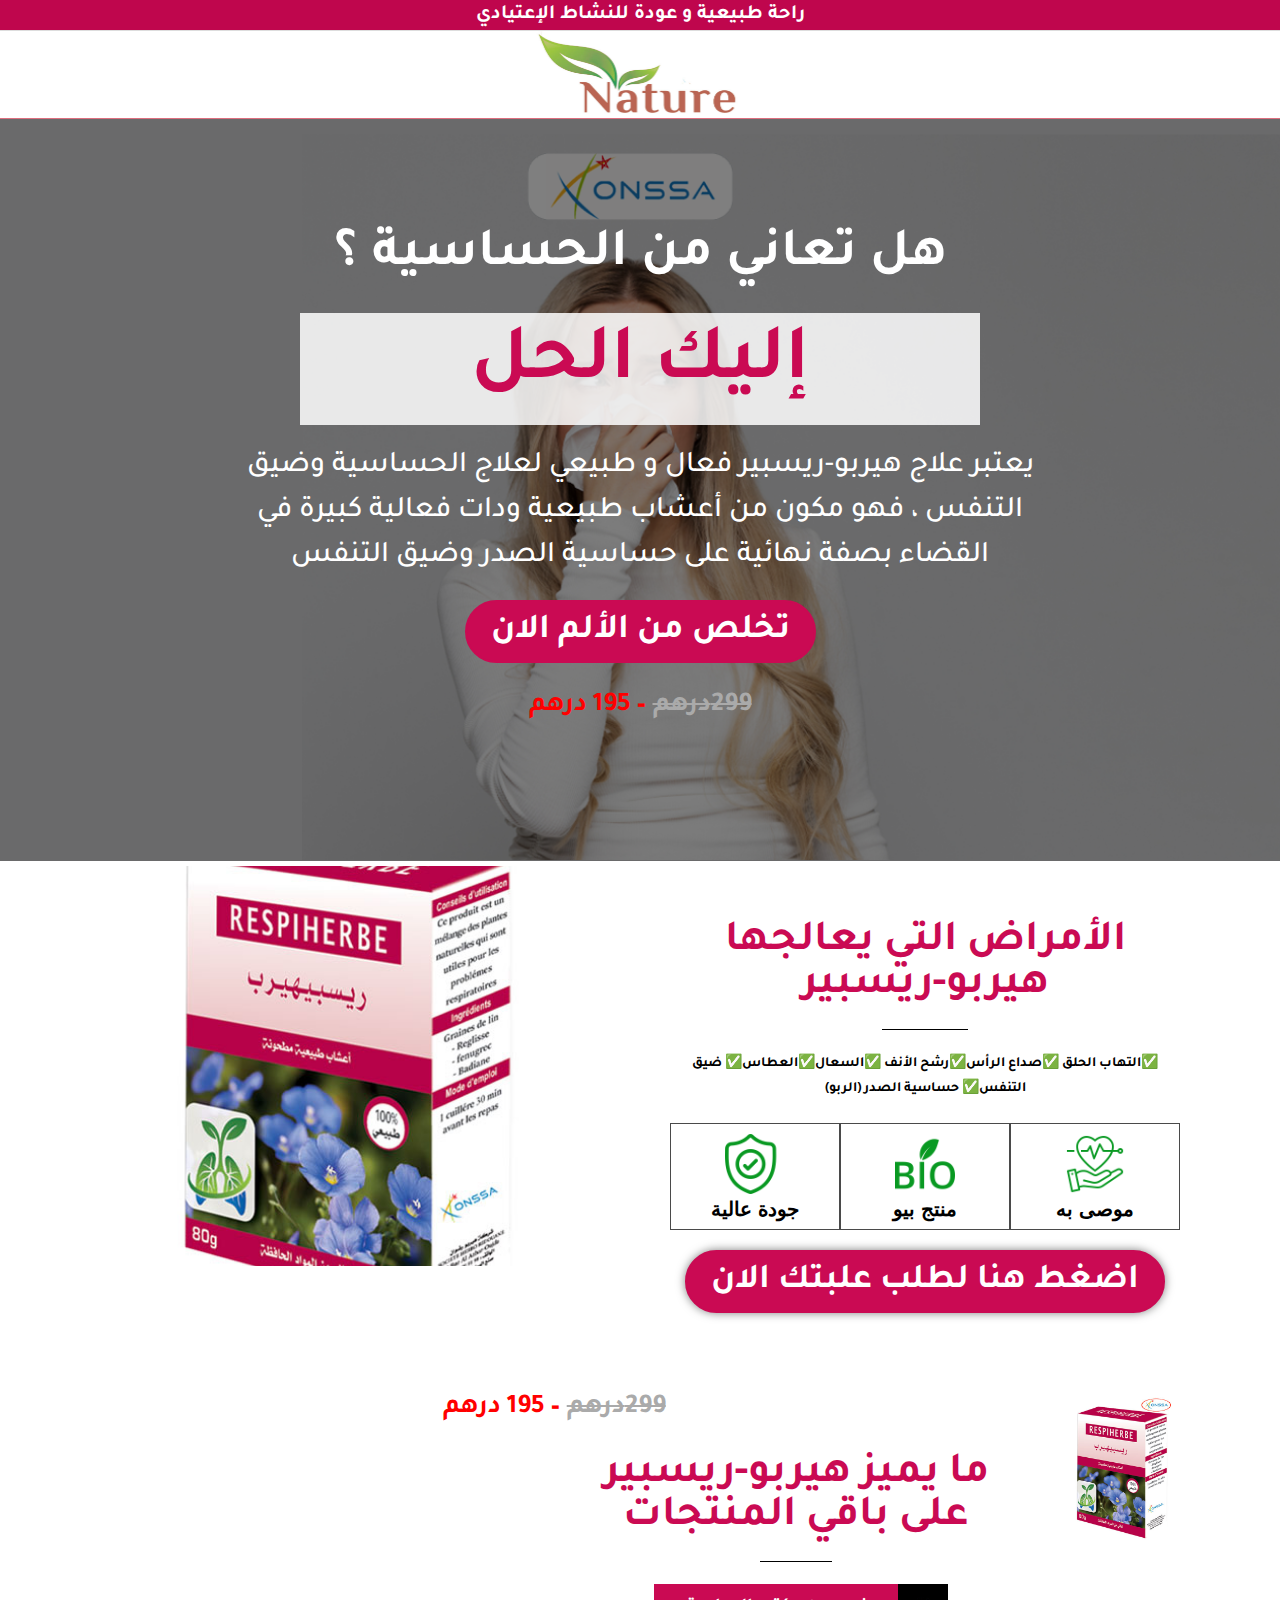
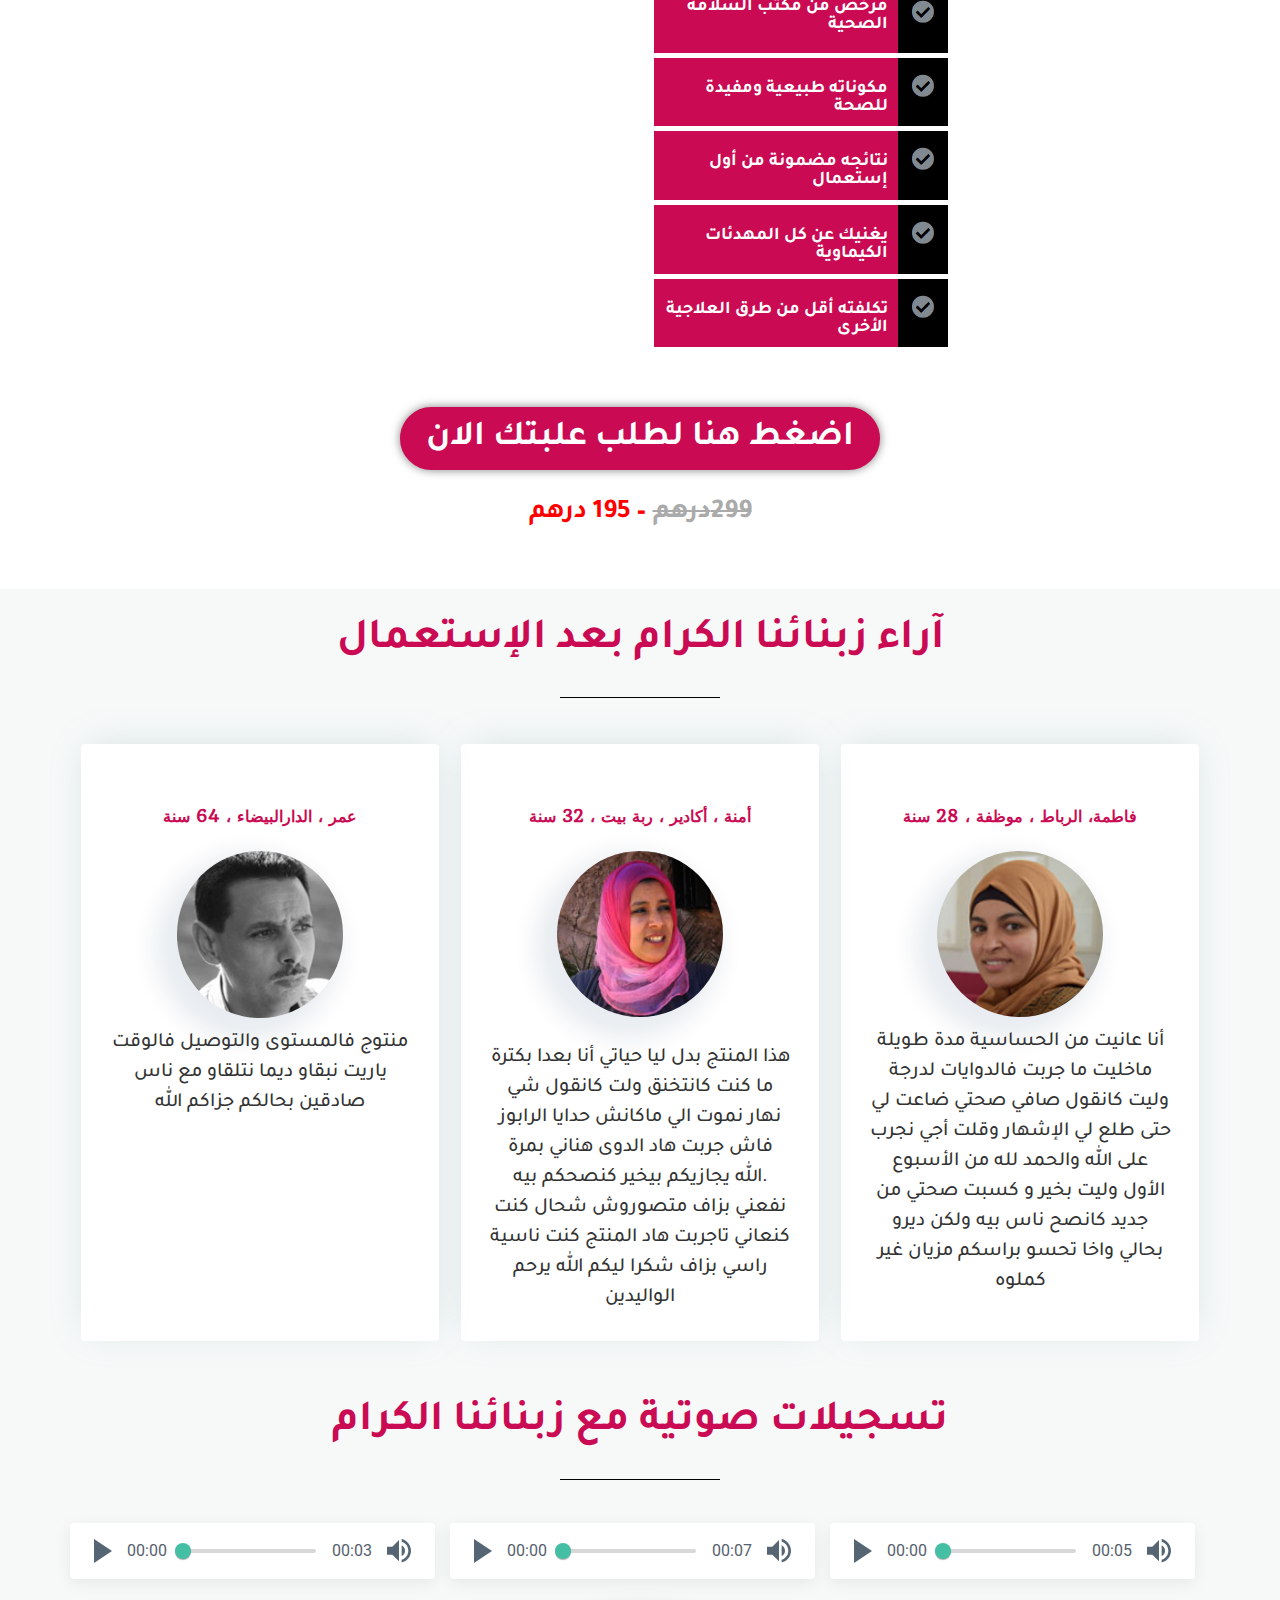
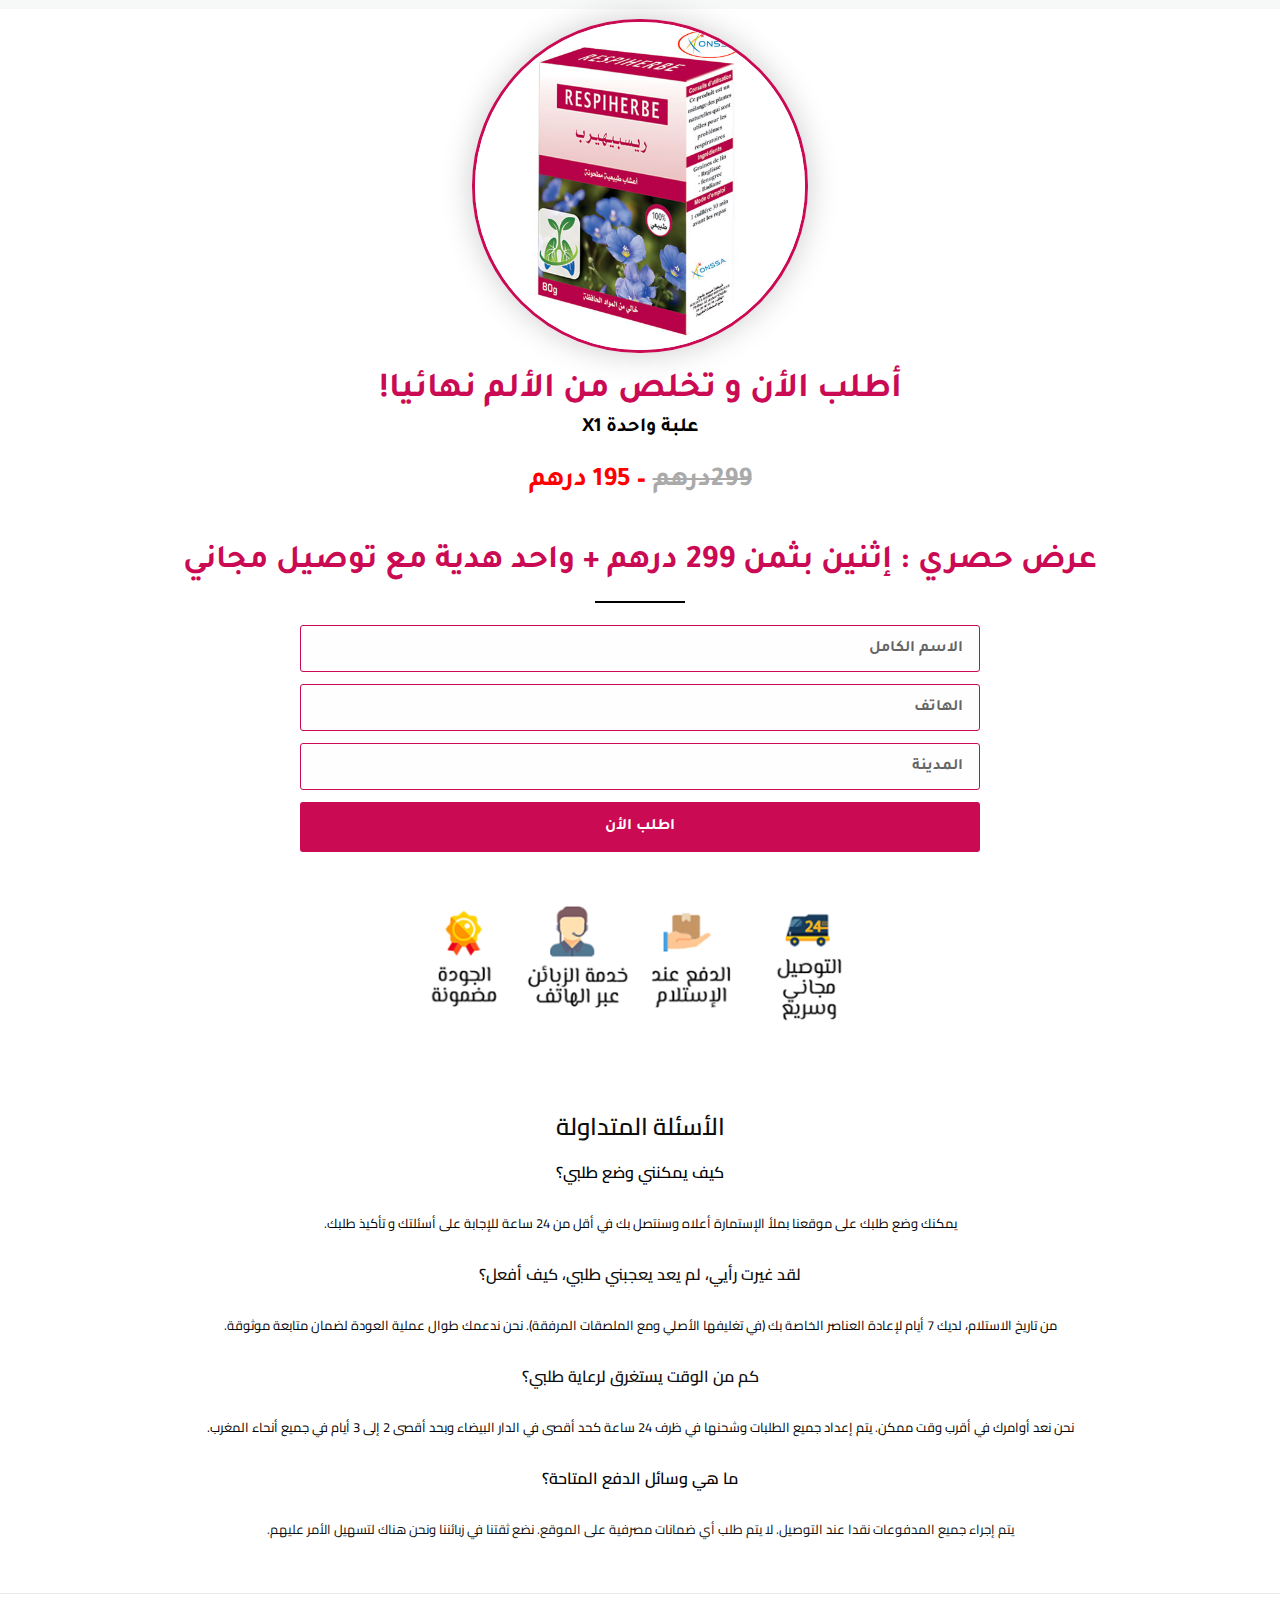
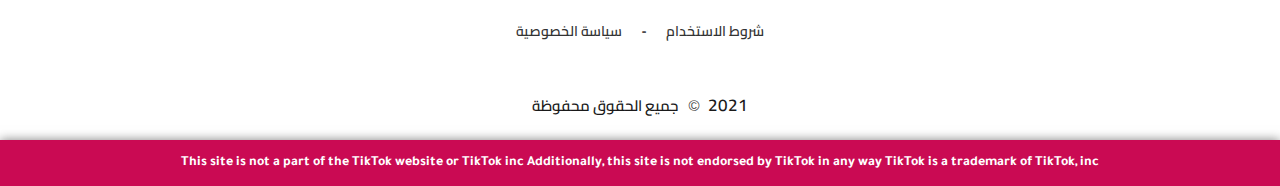
==== commit f531019e: "Add files via upload" ====
--- a/index.html
+++ b/index.html
@@ -891,6 +891,49 @@
                         </div>
                     </div>
                 </section>
+          	<section class="page-section editor-content-section section-bNochP56p5jsQ9Hd"><div class="container"><div class="fr-view"><p dir="RTL" style="margin: 0cm 0cm 8pt; line-height: 24.4pt; font-size: 15px; font-family: Calibri, sans-serif; text-align: center; background: white;"><span style="font-size: 24px; font-family: Cairo; color: rgb(13, 13, 13);"><strong>الأسئلة المتداولة</strong></span></p><p dir="RTL" style="margin: 0cm; line-height: normal; font-size: 15px; font-family: Calibri, sans-serif; text-align: center; background: white;"><span style="font-size: 16px; font-family: Cairo; color: black;"><strong>كيف يمكنني وضع طلبي؟</strong></span></p><p dir="RTL" style="margin: 0cm; line-height: normal; font-size: 15px; font-family: Calibri, sans-serif; text-align: center; background: white;"><span dir="LTR" style="font-size: 13px; font-family: Cairo; color: black;">&nbsp;</span></p><p dir="RTL" style="margin: 0cm; line-height: normal; font-size: 15px; font-family: Calibri, sans-serif; text-align: center; background: white;"><span style="font-size: 13px; font-family: Cairo; color: black;">يمكنك وضع طلبك على موقعنا بملأ الإستمارة أعلاه وسنتصل بك في أقل من 24 ساعة للإجابة على أسئلتك و تأكيذ طلبك</span><span dir="LTR" style="font-size: 13px; font-family: Cairo; color: black;">.</span></p><p dir="RTL" style="margin: 0cm; line-height: normal; font-size: 15px; font-family: Calibri, sans-serif; text-align: center; background: white;"><span style="font-size: 13px; font-family: Cairo; color: black;">&nbsp;</span></p><p dir="RTL" style="margin: 0cm; line-height: normal; font-size: 15px; font-family: Calibri, sans-serif; text-align: center; background: white;"><span style="font-size: 16px; font-family: Cairo; color: rgb(13, 13, 13);"><strong>لقد غيرت رأيي، لم يعد يعجبني طلبي، كيف أفعل؟</strong></span></p><p dir="RTL" style="margin: 0cm; line-height: normal; font-size: 15px; font-family: Calibri, sans-serif; text-align: center; background: white;"><span dir="LTR" style="font-size: 13px; font-family: Cairo; color: black;">&nbsp;</span></p><p dir="RTL" style="margin: 0cm; line-height: normal; font-size: 15px; font-family: Calibri, sans-serif; text-align: center; background: white;"><span style="font-size: 13px; font-family: Cairo; color: black;">من تاريخ الاستلام، لديك 7 أيام لإعادة العناصر الخاصة بك (في تغليفها الأصلي ومع الملصقات المرفقة). نحن ندعمك طوال عملية العودة لضمان متابعة موثوقة</span><span dir="LTR" style="font-size: 13px; font-family: Cairo; color: black;">.</span></p><p dir="RTL" style="margin: 0cm; line-height: normal; font-size: 15px; font-family: Calibri, sans-serif; text-align: center; background: white;"><span dir="LTR" style="font-size: 13px; font-family: Cairo; color: black;">&nbsp;</span></p><p dir="RTL" style="margin: 0cm; line-height: normal; font-size: 15px; font-family: Calibri, sans-serif; text-align: center; background: white;"><span style="font-size: 16px; font-family: Cairo; color: rgb(13, 13, 13);"><strong>كم من الوقت يستغرق لرعاية طلبي؟</strong></span></p><p dir="RTL" style="margin: 0cm; line-height: normal; font-size: 15px; font-family: Calibri, sans-serif; text-align: center; background: white;"><span dir="LTR" style="font-size: 13px; font-family: Cairo; color: black;">&nbsp;</span></p><p dir="RTL" style="margin: 0cm; line-height: normal; font-size: 15px; font-family: Calibri, sans-serif; text-align: center; background: white;"><span style="font-size: 13px; font-family: Cairo; color: black;">نحن نعد أوامرك في أقرب وقت ممكن. يتم إعداد جميع الطلبات وشحنها في ظرف 24 ساعة كحد أقصى في الدار البيضاء وبحد أقصى 2 إلى 3 أيام في جميع أنحاء المغرب</span><span dir="LTR" style="font-size: 13px; font-family: Cairo; color: black;">.</span></p><p dir="RTL" style="margin: 0cm; line-height: normal; font-size: 15px; font-family: Calibri, sans-serif; text-align: center; background: white;"><span dir="LTR" style="font-size: 13px; font-family: Cairo; color: black;">&nbsp;</span></p><p dir="RTL" style="margin: 0cm; line-height: normal; font-size: 15px; font-family: Calibri, sans-serif; text-align: center; background: white;"><span style="font-size: 16px; font-family: Cairo; color: black;"><strong>ما هي وسائل الدفع المتاحة؟</strong></span></p><p dir="RTL" style="margin: 0cm; line-height: normal; font-size: 15px; font-family: Calibri, sans-serif; text-align: center; background: white;"><span dir="LTR" style="font-size: 13px; font-family: Cairo; color: black;">&nbsp;</span></p><p dir="RTL" style="margin: 0cm; line-height: normal; font-size: 15px; font-family: Calibri, sans-serif; text-align: center; background: white;"><span style="font-size: 13px; font-family: Cairo; color: rgb(13, 13, 13);">يتم إجراء جميع المدفوعات نقدا عند التوصيل. لا يتم طلب أي ضمانات مصرفية على الموقع. نضع ثقتنا في زبائننا ونحن هناك لتسهيل الأمر عليهم</span><span dir="LTR" style="font-size: 13px; font-family: Cairo; color: rgb(13, 13, 13);">.</span></p><p style="margin: 0cm 0cm 8pt; line-height: 107%; font-size: 15px; font-family: Calibri, sans-serif; text-align: center;"><br></p></div></div></section>
+				
+<br />
+				
+<hr />
+
+<br />
+
+<footer class="footer fr-view">
+
+<div class="container">
+
+<p style="text-align: center;">
+
+<a href="terms-of-use.html"><strong style="font-family: Cairo, sans-serif;">شروط الاستخدام</strong></a>
+<strong>&nbsp; &nbsp; - &nbsp; &nbsp;</strong>
+<a href="privacy-policy.html"><strong style="font-family: Cairo, sans-serif;">سياسة الخصوصية</strong></a>
+<strong><br><br></strong>
+
+</p>
+
+<p style="text-align: center;">
+
+<span style="box-sizing: border-box; font-size: 17px; font-style: normal; font-variant-ligatures: normal; font-variant-caps: normal; font-weight: 400; letter-spacing: normal; orphans: 2; text-indent: 0px; text-transform: none; white-space: normal; widows: 2; word-spacing: 0px; -webkit-text-stroke-width: 0px; text-decoration-thickness: initial; text-decoration-style: initial; text-decoration-color: initial; color: rgb(26, 26, 26); font-family: Cairo, sans-serif; text-align: start; float: none; display: inline !important;">
+<strong>2021&nbsp;</strong>
+</span>
+
+<span style="font-size: 15px;">
+<strong>
+<span style="color: rgb(65, 65, 65); font-family: sans-serif; font-style: normal; font-variant-ligatures: normal; font-variant-caps: normal; font-weight: 400; letter-spacing: normal; orphans: 2; text-align: left; text-indent: 0px; text-transform: none; white-space: normal; widows: 2; word-spacing: 0px; -webkit-text-stroke-width: 0px; text-decoration-thickness: initial; text-decoration-style: initial; text-decoration-color: initial; float: none; display: inline !important;">©</span>
+</strong>
+</span>
+
+<span style="box-sizing: border-box; font-size: 15px; font-style: normal; font-variant-ligatures: normal; font-variant-caps: normal; font-weight: 400; letter-spacing: normal; orphans: 2; text-indent: 0px; text-transform: none; white-space: normal; widows: 2; word-spacing: 0px; -webkit-text-stroke-width: 0px; text-decoration-thickness: initial; text-decoration-style: initial; text-decoration-color: initial; color: rgb(26, 26, 26); font-family: Cairo, sans-serif; text-align: start; float: none; display: inline !important;">
+<strong>&nbsp; جميع الحقوق محفوظة</strong>
+</span>
+
+</p>
+
+</div>
+
+</footer>				
+				
                 <section class="elementor-section elementor-top-section elementor-element elementor-element-2acda940 elementor-section-boxed elementor-section-height-default elementor-section-height-default" data-id="2acda940" data-element_type="section" data-settings="{&quot;background_background&quot;:&quot;classic&quot;}">
                     <div class="elementor-container elementor-column-gap-default">
                         <div class="elementor-row">
@@ -902,7 +945,7 @@
                                             <div class="elementor-widget-container">
                                                 <nav role="navigation" class="elementor-nav-menu--main elementor-nav-menu__container elementor-nav-menu--layout-horizontal e--pointer-underline e--animation-fade">
                                                     <ul id="menu-1-51e76307" class="elementor-nav-menu">
-                                                        <li class="menu-item menu-item-type-post_type menu-item-object-page menu-item-36"><a class="elementor-item">This site is not a part of the facebook website or facebook inc Additionally, this site is not endorsed by facebook in any way Facebook is a trademark of facebook, inc</a></li>
+                                                        <li class="menu-item menu-item-type-post_type menu-item-object-page menu-item-36"><a class="elementor-item">This site is not a part of the TikTok website or TikTok inc Additionally, this site is not endorsed by TikTok in any way TikTok is a trademark of TikTok, inc</a></li>
                                                     </ul>
                                                 </nav>
                                                 <div class="elementor-menu-toggle" role="button" tabindex="0" aria-label="Menu Toggle" aria-expanded="false"> <i class="eicon-menu-bar" aria-hidden="true"></i> <span class="elementor-screen-only">Menu</span></div>
@@ -921,6 +964,7 @@
                         </div>
                     </div>
                 </section>
+						
                 </div>
                 </div>
                 </div>
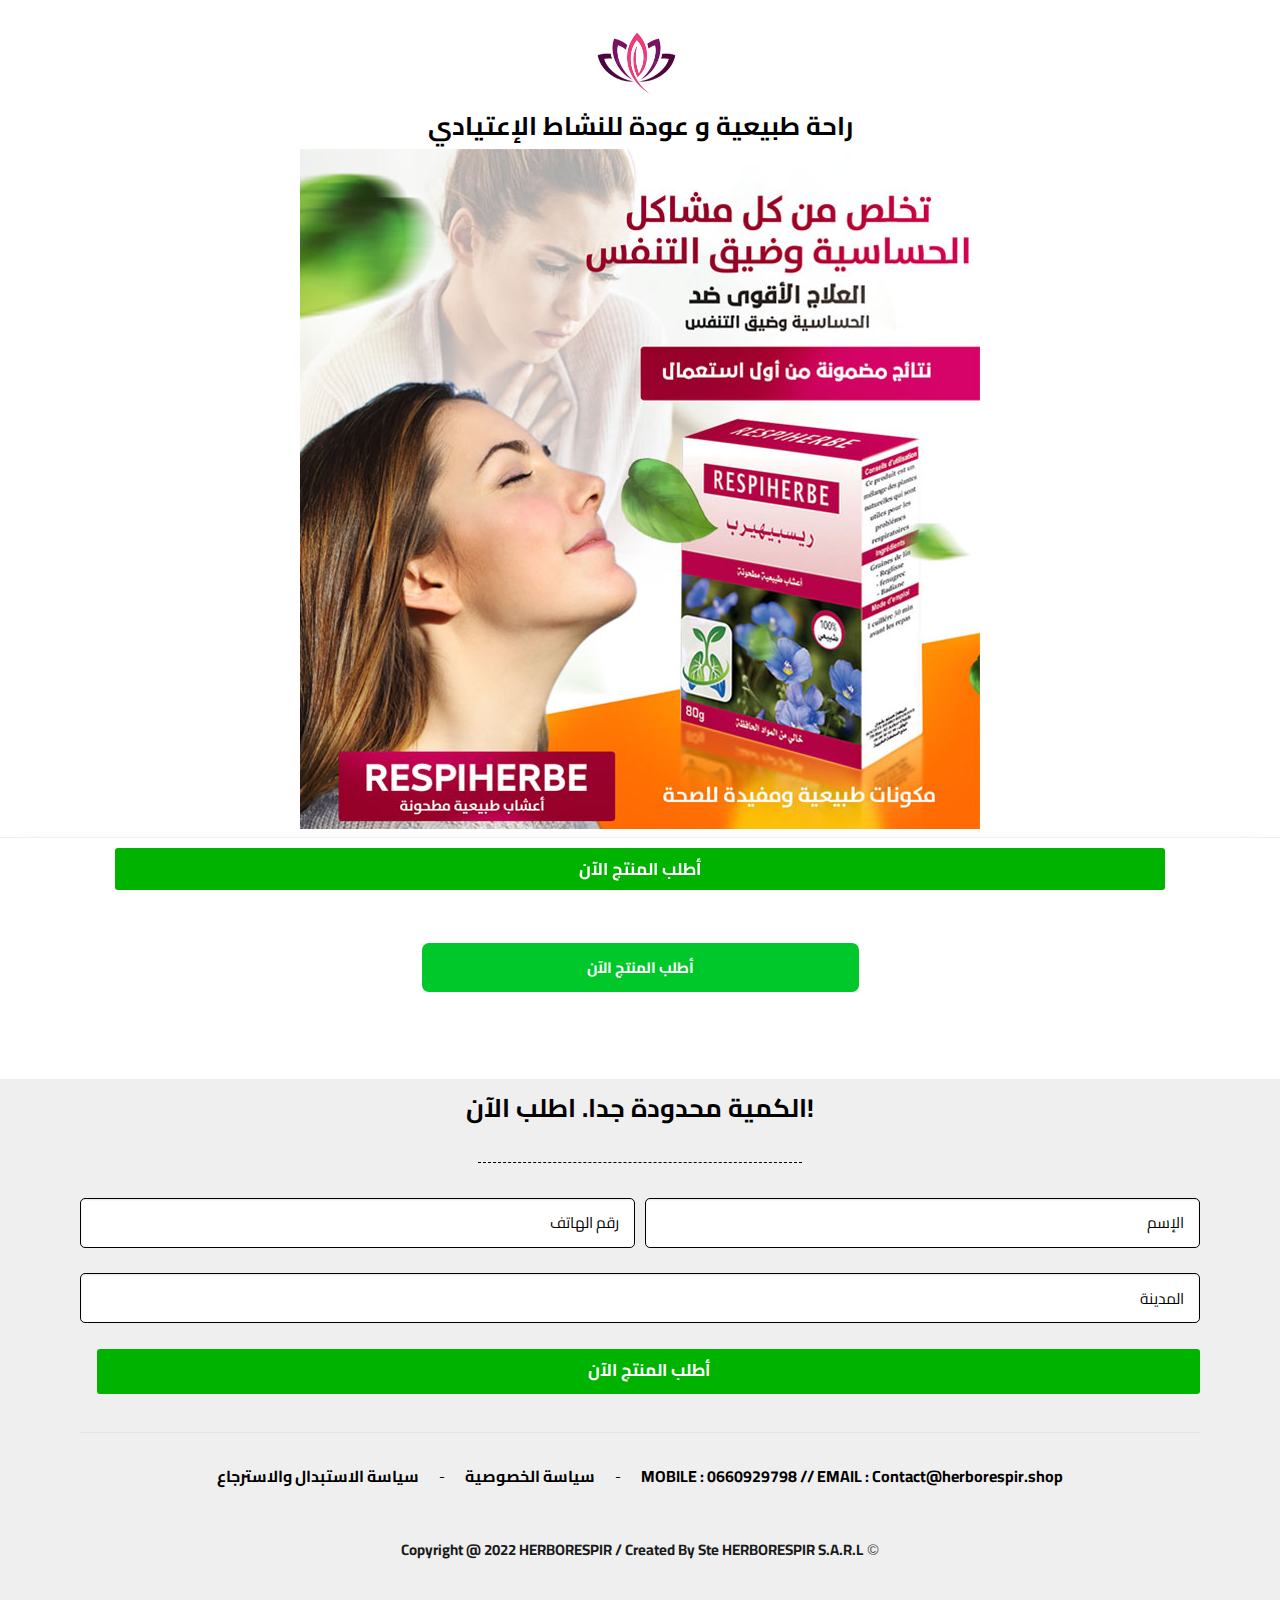
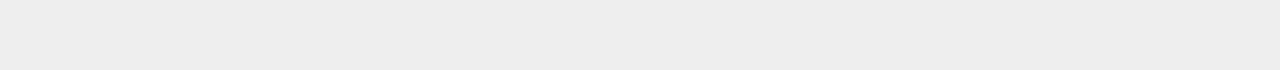
==== commit 62704448: "Add files via upload" ====
--- a/index.html
+++ b/index.html
@@ -1,1002 +1,458 @@
-<!DOCTYPE html>
-<html dir="rtl" lang="ar">
-
-<head>
-     <meta name="facebook-domain-verification" content="0qpmwwkh4n3vkxjypycp4qjdt0ct80" />
-    <meta charset="UTF-8">
-    <title>HERBO-RESPIR &#8211; إليك من الطبيعة!</title>
-    <link rel="stylesheet" href="assets/style.css" data-minify="1" />
-    <meta name="viewport" content="width=device-width, initial-scale=1">
-    <style type="text/css">
-        img.wp-smiley,
-        img.emoji {
-            display: inline !important;
-            border: none !important;
-            box-shadow: none !important;
-            height: 1em !important;
-            width: 1em !important;
-            margin: 0 .07em !important;
-            vertical-align: -0.1em !important;
-            background: none !important;
-            padding: 0 !important
-        }
-    </style>
-    <style id='joinchat-inline-css' type='text/css'>
-        .joinchat {
-            --red: 37;
-            --green: 211;
-            --blue: 102
-        }
-    </style>
-    <style id='rocket-lazyload-inline-css' type='text/css'>
-        .rll-youtube-player {
-            position: relative;
-            padding-bottom: 56.23%;
-            height: 0;
-            overflow: hidden;
-            max-width: 100%
-        }
-
-        .rll-youtube-player iframe {
-            position: absolute;
-            top: 0;
-            left: 0;
-            width: 100%;
-            height: 100%;
-            z-index: 100;
-            background: 0 0
-        }
-
-        .rll-youtube-player img {
-            bottom: 0;
-            display: block;
-            left: 0;
-            margin: auto;
-            max-width: 100%;
-            width: 100%;
-            position: absolute;
-            right: 0;
-            top: 0;
-            border: none;
-            height: auto;
-            cursor: pointer;
-            -webkit-transition: .4s all;
-            -moz-transition: .4s all;
-            transition: .4s all
-        }
-
-        .rll-youtube-player img:hover {
-            -webkit-filter: brightness(75%)
-        }
-
-        .rll-youtube-player .play {
-            height: 72px;
-            width: 72px;
-            left: 50%;
-            top: 50%;
-            margin-left: -36px;
-            margin-top: -36px;
-            position: absolute;
-            background: url(img/youtube.png) no-repeat;
-            cursor: pointer
-        }
-
-        .wp-has-aspect-ratio .rll-youtube-player {
-            position: absolute;
-            padding-bottom: 0;
-            width: 100%;
-            height: 100%;
-            top: 0;
-            bottom: 0;
-            left: 0;
-            right: 0
-        }
-    </style>
-    <link rel='stylesheet' id='google-fonts-1-css' href='https://fonts.googleapis.com/css?family=Tajawal%3A100%2C100italic%2C200%2C200italic%2C300%2C300italic%2C400%2C400italic%2C500%2C500italic%2C600%2C600italic%2C700%2C700italic%2C800%2C800italic%2C900%2C900italic%7CCairo%3A100%2C100italic%2C200%2C200italic%2C300%2C300italic%2C400%2C400italic%2C500%2C500italic%2C600%2C600italic%2C700%2C700italic%2C800%2C800italic%2C900%2C900italic%7CRoboto%3A100%2C100italic%2C200%2C200italic%2C300%2C300italic%2C400%2C400italic%2C500%2C500italic%2C600%2C600italic%2C700%2C700italic%2C800%2C800italic%2C900%2C900italic%7CQuando%3A100%2C100italic%2C200%2C200italic%2C300%2C300italic%2C400%2C400italic%2C500%2C500italic%2C600%2C600italic%2C700%2C700italic%2C800%2C800italic%2C900%2C900italic&#038;ver=5.6'
-        type='text/css' media='all' />
-    <script type='text/javascript' src='assets/jquery.min.js' id='jquery-core-js'></script>
-
-    <style type="text/css">
-        .recentcomments a {
-            display: inline !important;
-            padding: 0 !important;
-            margin: 0 !important
-        }
-    </style>
-    <style type="text/css" id="wp-custom-css">
-        html,
-        body {
-            width: 100%;
-            overflow-x: hidden
-        }
-
-        html,
-        body {
-            width: 100%;
-            overflow-x: hidden
-        }
-
-        .envato-kit-138-bracket .elementor-widget-container>*:before {
-            content: "[";
-            color: #ffab00;
-            display: inline-block;
-            margin-right: 4px;
-            line-height: 1em;
-            position: relative;
-            top: -1px
-        }
-
-        .envato-kit-138-bracket .elementor-widget-container>*:after {
-            content: "]";
-            color: #ffab00;
-            display: inline-block;
-            margin-left: 4px;
-            line-height: 1em;
-            position: relative;
-            top: -1px
-        }
-
-        .envato-block__preview {
-            overflow: visible !important
-        }
-    </style>
-    <style type="text/css">
-        #site-header.has-header-media .overlay-header-media {
-            background-color: rgba(0, 0, 0, .5)
-        }
-    </style><noscript><style id="rocket-lazyload-nojs-css">.rll-youtube-player,[data-lazy-src]{display:none!important}</style></noscript>
-    <meta name="viewport" content="width=device-width, initial-scale=1.0, viewport-fit=cover" />
-
-
-    <!-- Facebook Pixel Code -->
-    <script>
-        ! function(f, b, e, v, n, t, s) {
-            if (f.fbq) return;
-            n = f.fbq = function() {
-                n.callMethod ?
-                    n.callMethod.apply(n, arguments) : n.queue.push(arguments)
-            };
-            if (!f._fbq) f._fbq = n;
-            n.push = n;
-            n.loaded = !0;
-            n.version = '2.0';
-            n.queue = [];
-            t = b.createElement(e);
-            t.async = !0;
-            t.src = v;
-            s = b.getElementsByTagName(e)[0];
-            s.parentNode.insertBefore(t, s)
-        }(window, document, 'script',
-            'https://connect.facebook.net/en_US/fbevents.js');
-        fbq('init', '231428402380314');
-        fbq('track', 'PageView');
-    </script>
-    <noscript><img height="1" width="1" style="display:none"
-  src="https://www.facebook.com/tr?id=231428402380314&ev=PageView&noscript=1"
-/></noscript>
-    <!-- End Facebook Pixel Code -->
-
-<script>
-!function (w, d, t) {
-  w.TiktokAnalyticsObject=t;var ttq=w[t]=w[t]||[];ttq.methods=["page","track","identify","instances","debug","on","off","once","ready","alias","group","enableCookie","disableCookie"],ttq.setAndDefer=function(t,e){t[e]=function(){t.push([e].concat(Array.prototype.slice.call(arguments,0)))}};for(var i=0;i<ttq.methods.length;i++)ttq.setAndDefer(ttq,ttq.methods[i]);ttq.instance=function(t){for(var e=ttq._i[t]||[],n=0;n<ttq.methods.length;n++)ttq.setAndDefer(e,ttq.methods[n]);return e},ttq.load=function(e,n){var i="https://analytics.tiktok.com/i18n/pixel/events.js";ttq._i=ttq._i||{},ttq._i[e]=[],ttq._i[e]._u=i,ttq._t=ttq._t||{},ttq._t[e]=+new Date,ttq._o=ttq._o||{},ttq._o[e]=n||{};var o=document.createElement("script");o.type="text/javascript",o.async=!0,o.src=i+"?sdkid="+e+"&lib="+t;var a=document.getElementsByTagName("script")[0];a.parentNode.insertBefore(o,a)};
-
-  ttq.load('C6TT8R8394AQ13GK0250');
-  ttq.page();
-}(window, document, 'ttq');
-</script>
-
-</head>
-
-
-<body class="rtl home page-template page-template-elementor_canvas page page-id-14 wp-custom-logo wp-embed-responsive oceanwp-theme dropdown-mobile default-breakpoint content-full-width content-max-width page-header-disabled has-breadcrumbs elementor-default elementor-template-canvas elementor-kit-10 elementor-page elementor-page-14">
-    <div data-elementor-type="wp-page" data-elementor-id="14" class="elementor elementor-14" data-elementor-settings="[]">
-        <div class="elementor-inner">
-            <div class="elementor-section-wrap">
-                <section class="elementor-section elementor-top-section elementor-element elementor-element-1a366b6e elementor-section-full_width elementor-section-height-default elementor-section-height-default" data-id="1a366b6e" data-element_type="section" data-settings="{&quot;background_background&quot;:&quot;classic&quot;,&quot;sticky&quot;:&quot;top&quot;,&quot;sticky_on&quot;:[&quot;desktop&quot;,&quot;tablet&quot;],&quot;sticky_offset&quot;:0,&quot;sticky_effects_offset&quot;:0}">
-                    <div class="elementor-container elementor-column-gap-no">
-                        <div class="elementor-row">
-                            <div class="elementor-column elementor-col-100 elementor-top-column elementor-element elementor-element-3754f001" data-id="3754f001" data-element_type="column">
-                                <div class="elementor-column-wrap elementor-element-populated">
-                                    <div class="elementor-widget-wrap">
-                                        <div class="elementor-element elementor-element-112f0c3 elementor--h-position-center elementor--v-position-middle elementor-widget elementor-widget-slides" data-id="112f0c3" data-element_type="widget" data-settings="{&quot;navigation&quot;:&quot;none&quot;,&quot;transition_speed&quot;:200,&quot;autoplay&quot;:&quot;yes&quot;,&quot;autoplay_speed&quot;:5000,&quot;infinite&quot;:&quot;yes&quot;,&quot;transition&quot;:&quot;slide&quot;}"
-                                            data-widget_type="slides.default">
-                                            <div class="elementor-widget-container">
-                                                <div class="elementor-swiper">
-                                                    <div class="elementor-slides-wrapper elementor-main-swiper swiper-container" dir="rtl" data-animation="fadeInRight">
-                                                        <div class="swiper-wrapper elementor-slides">
-                                                            <div class="elementor-repeater-item-285dfc2 swiper-slide">
-                                                                <div class="swiper-slide-bg"></div>
-                                                                <div class="swiper-slide-inner">
-                                                                    <div class="swiper-slide-contents">
-                                                                        <div class="elementor-slide-heading">راحة طبيعية و عودة للنشاط الإعتيادي</div>
-                                                                    </div>
-                                                                </div>
-                                                            </div>
-                                                            <div class="elementor-repeater-item-d4b941e swiper-slide">
-                                                                <div class="swiper-slide-bg"></div>
-                                                                <div class="swiper-slide-inner">
-                                                                    <div class="swiper-slide-contents">
-                                                                        <div class="elementor-slide-heading">جودة منتجاتنا راقية و متميزة!</div>
-                                                                    </div>
-                                                                </div>
-                                                            </div>
-                                                        </div>
-                                                    </div>
-                                                </div>
-                                            </div>
-                                        </div>
-                                    </div>
-                                </div>
-                            </div>
-                        </div>
-                    </div>
-                </section>
-                <section class="elementor-section elementor-top-section elementor-element elementor-element-64b7070c elementor-section-full_width animated-slow elementor-section-height-default elementor-section-height-default " data-id="64b7070c" data-element_type="section"
-                    data-settings="{&quot;background_background&quot;:&quot;classic&quot;,&quot;animation&quot;:&quot;fadeInDown&quot;,&quot;sticky&quot;:&quot;top&quot;,&quot;sticky_on&quot;:[&quot;desktop&quot;,&quot;tablet&quot;,&quot;mobile&quot;],&quot;sticky_offset&quot;:0,&quot;sticky_effects_offset&quot;:0}">
-                    <div class="elementor-container elementor-column-gap-default">
-                        <div class="elementor-row">
-                            <div class="elementor-column elementor-col-100 elementor-top-column elementor-element elementor-element-4632cd3" data-id="4632cd3" data-element_type="column">
-                                <div class="elementor-column-wrap elementor-element-populated">
-                                    <div class="elementor-widget-wrap">
-                                        <div class="elementor-element elementor-element-682d4351 elementor-widget elementor-widget-theme-site-logo elementor-widget-image" data-id="682d4351" data-element_type="widget" data-widget_type="theme-site-logo.default">
-                                            <div class="elementor-widget-container">
-                                                <div class="elementor-image okay"> <a href="#"> <img width="1280" height="351" src="img/logo.jpg" class="attachment-full size-full" alt=""  /> </a></div>
-                                            </div>
-                                        </div>
-                                    </div>
-                                </div>
-                            </div>
-                        </div>
-                    </div>
-                </section>
-                <section class="elementor-section elementor-top-section elementor-element elementor-element-5a096cc elementor-section-full_width elementor-hidden-desktop elementor-hidden-tablet elementor-section-height-default elementor-section-height-default" data-id="5a096cc"
-                    data-element_type="section" data-settings="{&quot;background_background&quot;:&quot;classic&quot;,&quot;sticky&quot;:&quot;top&quot;,&quot;sticky_on&quot;:[&quot;tablet&quot;,&quot;mobile&quot;],&quot;sticky_offset&quot;:62,&quot;sticky_effects_offset&quot;:9}">
-                    <div class="elementor-container elementor-column-gap-default">
-                        <div class="elementor-row">
-                            <div class="elementor-column elementor-col-100 elementor-top-column elementor-element elementor-element-e9e2bcf" data-id="e9e2bcf" data-element_type="column">
-                                <div class="elementor-column-wrap elementor-element-populated">
-                                    <div class="elementor-widget-wrap">
-                                        <div class="elementor-element elementor-element-76ad11d elementor-widget elementor-widget-heading" data-id="76ad11d" data-element_type="widget" data-widget_type="heading.default">
-                                            <div class="elementor-widget-container">
-                                                <h2 class="elementor-heading-title elementor-size-default"><a href="#1">المنتج مرخص من مكتب السلامة الصحية ONSSA</a></h2>
-                                            </div>
-                                        </div>
-                                    </div>
-                                </div>
-                            </div>
-                        </div>
-                    </div>
-                </section>
-                <section class="elementor-section elementor-top-section elementor-element elementor-element-6efef60 elementor-section-boxed elementor-section-height-default elementor-section-height-default" data-id="6efef60" data-element_type="section" data-settings="{&quot;background_background&quot;:&quot;classic&quot;}">
-                    <div class="elementor-background-overlay"></div>
-                    <div class="elementor-container elementor-column-gap-default">
-                        <div class="elementor-row">
-                            <div class="elementor-column elementor-col-100 elementor-top-column elementor-element elementor-element-ef807ae" data-id="ef807ae" data-element_type="column">
-                                <div class="elementor-column-wrap elementor-element-populated">
-                                    <div class="elementor-widget-wrap">
-                                        <div class="elementor-element elementor-element-a3d6108 elementor-widget elementor-widget-heading" data-id="a3d6108" data-element_type="widget" data-widget_type="heading.default">
-                                            <div class="elementor-widget-container">
-                                                <h2 class="elementor-heading-title elementor-size-default">هل تعاني من الحساسية ؟</h2>
-                                            </div>
-                                        </div>
-                                        <div class="elementor-element elementor-element-3636286 elementor-widget elementor-widget-heading" data-id="3636286" data-element_type="widget" data-widget_type="heading.default">
-                                            <div class="elementor-widget-container">
-                                                <h2 class="elementor-heading-title elementor-size-default">إليك الحل</h2>
-                                            </div>
-                                        </div>
-                                        <div class="elementor-element elementor-element-4a6ad9a elementor-widget elementor-widget-heading" data-id="4a6ad9a" data-element_type="widget" data-widget_type="heading.default">
-                                            <div class="elementor-widget-container">
-                                                <h2 class="elementor-heading-title elementor-size-default">يعتبر علاج هيربو-ريسبير فعال و طبيعي لعلاج الحساسية وضيق التنفس ، فهو مكون من أعشاب طبيعية ودات فعالية كبيرة في القضاء بصفة نهائية على حساسية الصدر وضيق التنفس</h2>
-                                            </div>
-                                        </div>
-                                        <div class="elementor-element elementor-element-7a393a1 elementor-align-center elementor-widget elementor-widget-button" data-id="7a393a1" data-element_type="widget" data-widget_type="button.default">
-                                            <div class="elementor-widget-container">
-                                                <div class="elementor-button-wrapper"> <a href="#1" class="elementor-button-link elementor-button elementor-size-sm elementor-animation-grow" role="button"> <span class="elementor-button-content-wrapper"> <span class="elementor-button-text">تخلص من الألم الان</span> </span> </a></div>
-                                            </div>
-                                        </div>
-                                        <div class="elementor-element elementor-element-4f237d6 elementor-widget elementor-widget-text-editor" data-id="4f237d6" data-element_type="widget" data-widget_type="text-editor.default">
-                                            <div class="elementor-widget-container">
-                                                <div class="elementor-text-editor elementor-clearfix">
-                                                    <p style="text-align: center;"><span style="color: #ff0000;"><strong><del>299درهم</del> &#8211; 195 درهم</strong></span></p>
-                                                </div>
-                                            </div>
-                                        </div>
-                                    </div>
-                                </div>
-                            </div>
-                </section>
-                <section class="elementor-section elementor-top-section elementor-element elementor-element-14deeafa elementor-reverse-mobile elementor-section-boxed elementor-section-height-default elementor-section-height-default" data-id="14deeafa" data-element_type="section"
-                    data-settings="{&quot;background_background&quot;:&quot;classic&quot;}">
-                    <div class="elementor-background-overlay"></div>
-                    <div class="elementor-container elementor-column-gap-default">
-                        <div class="elementor-row">
-                            <div class="elementor-column elementor-col-50 elementor-top-column elementor-element elementor-element-f8c09a8" data-id="f8c09a8" data-element_type="column">
-                                <div class="elementor-column-wrap elementor-element-populated">
-                                    <div class="elementor-widget-wrap">
-                                        <div class="elementor-element elementor-element-12af9a0 elementor-widget elementor-widget-heading" data-id="12af9a0" data-element_type="widget" data-widget_type="heading.default">
-                                            <div class="elementor-widget-container">
-                                                <h2 class="elementor-heading-title elementor-size-default">الأمراض التي يعالجها هيربو-ريسبير</h2>
-                                            </div>
-                                        </div>
-                                        <div class="elementor-element elementor-element-dfe84bb elementor-widget-divider--view-line elementor-widget elementor-widget-divider" data-id="dfe84bb" data-element_type="widget" data-widget_type="divider.default">
-                                            <div class="elementor-widget-container">
-                                                <div class="elementor-divider"> <span class="elementor-divider-separator"> </span></div>
-                                            </div>
-                                        </div>
-                                        <div class="elementor-element elementor-element-2cb6e47 elementor-widget elementor-widget-text-editor" data-id="2cb6e47" data-element_type="widget" data-widget_type="text-editor.default">
-                                            <div class="elementor-widget-container">
-                                                <div class="elementor-text-editor elementor-clearfix">
-                                                    <p>✅التهاب الحلق ✅صداع الرأس✅رشح الأنف ✅السعال✅العطاس✅ ضيق التنفس✅ حساسية الصدر (الربو)</p>
-                                                  
-                                                </div>
-                                            </div>
-                                        </div>
-                                        <section class="elementor-section elementor-inner-section elementor-element elementor-element-91919a5 elementor-section-boxed elementor-section-height-default elementor-section-height-default" data-id="91919a5" data-element_type="section">
-                                            <div class="elementor-container elementor-column-gap-default">
-                                                <div class="elementor-row">
-                                                    <div class="elementor-column elementor-col-33 elementor-inner-column elementor-element elementor-element-73ed4fa" data-id="73ed4fa" data-element_type="column">
-                                                        <div class="elementor-column-wrap elementor-element-populated">
-                                                            <div class="elementor-widget-wrap">
-                                                                <div class="elementor-element elementor-element-886ff86 elementor-widget elementor-widget-image" data-id="886ff86" data-element_type="widget" data-widget_type="image.default">
-                                                                    <div class="elementor-widget-container">
-                                                                        <div class="elementor-image">
-                                                                            <img width="128" height="128" src="img/health-insurance.png" class="attachment-large size-large" />
-                                                                        </div>
-                                                                    </div>
-                                                                </div>
-                                                                <div class="elementor-element elementor-element-b4ff45f elementor-widget elementor-widget-heading" data-id="b4ff45f" data-element_type="widget" data-widget_type="heading.default">
-                                                                    <div class="elementor-widget-container">
-                                                                        <h2 class="elementor-heading-title elementor-size-default">موصى به</h2>
-                                                                    </div>
-                                                                </div>
-                                                            </div>
-                                                        </div>
-                                                    </div>
-                                                    <div class="elementor-column elementor-col-33 elementor-inner-column elementor-element elementor-element-dc72cd7" data-id="dc72cd7" data-element_type="column">
-                                                        <div class="elementor-column-wrap elementor-element-populated">
-                                                            <div class="elementor-widget-wrap">
-                                                                <div class="elementor-element elementor-element-ec1ca0d elementor-widget elementor-widget-image" data-id="ec1ca0d" data-element_type="widget" data-widget_type="image.default">
-                                                                    <div class="elementor-widget-container">
-                                                                        <div class="elementor-image">
-                                                                            <img width="128" height="128" src="img/bio-energy-symbol.png" class="attachment-large size-large" />
-                                                                        </div>
-                                                                    </div>
-                                                                </div>
-                                                                <div class="elementor-element elementor-element-362bb60 elementor-widget elementor-widget-heading" data-id="362bb60" data-element_type="widget" data-widget_type="heading.default">
-                                                                    <div class="elementor-widget-container">
-                                                                        <h2 class="elementor-heading-title elementor-size-default">منتج بيو</h2>
-                                                                    </div>
-                                                                </div>
-                                                            </div>
-                                                        </div>
-                                                    </div>
-                                                    <div class="elementor-column elementor-col-33 elementor-inner-column elementor-element elementor-element-e55e283" data-id="e55e283" data-element_type="column">
-                                                        <div class="elementor-column-wrap elementor-element-populated">
-                                                            <div class="elementor-widget-wrap">
-                                                                <div class="elementor-element elementor-element-ad16c10 elementor-widget elementor-widget-image" data-id="ad16c10" data-element_type="widget" data-widget_type="image.default">
-                                                                    <div class="elementor-widget-container">
-                                                                        <div class="elementor-image">
-                                                                            <img width="128" height="128" src="img/shield.png" class="attachment-large size-large" />
-                                                                        </div>
-                                                                    </div>
-                                                                </div>
-                                                                <div class="elementor-element elementor-element-3c72ac7 elementor-widget elementor-widget-heading" data-id="3c72ac7" data-element_type="widget" data-widget_type="heading.default">
-                                                                    <div class="elementor-widget-container">
-                                                                        <h2 class="elementor-heading-title elementor-size-default">جودة عالية</h2>
-                                                                    </div>
-                                                                </div>
-                                                            </div>
-                                                        </div>
-                                                    </div>
-                                                </div>
-                                            </div>
-                                        </section>
-                                        <div class="elementor-element elementor-element-36d0a2d elementor-align-center elementor-widget elementor-widget-button" data-id="36d0a2d" data-element_type="widget" data-widget_type="button.default">
-                                            <div class="elementor-widget-container">
-                                                <div class="elementor-button-wrapper"> <a href="#1" class="elementor-button-link elementor-button elementor-size-sm elementor-animation-grow" role="button"> <span class="elementor-button-content-wrapper"> <span class="elementor-button-text">اضغط هنا لطلب علبتك الان</span> </span> </a></div>
-                                            </div>
-                                        </div>
-                                    </div>
-                                </div>
-                            </div>
-                            <div style="margin-bottom: -20px;margin-top: -65px;" class="elementor-column elementor-col-50 elementor-top-column elementor-element elementor-element-2e9db42" data-id="2e9db42" data-element_type="column">
-                                <div class="elementor-column-wrap elementor-element-populated">
-                                    <div class="elementor-widget-wrap">
-                                        <div class="elementor-element elementor-element-38b89c5 elementor--h-position-center elementor--v-position-middle elementor-arrows-position-inside elementor-pagination-position-inside elementor-widget elementor-widget-slides" data-id="38b89c5" data-element_type="widget"
-                                            data-settings="{&quot;navigation&quot;:&quot;both&quot;,&quot;autoplay&quot;:&quot;yes&quot;,&quot;pause_on_hover&quot;:&quot;yes&quot;,&quot;pause_on_interaction&quot;:&quot;yes&quot;,&quot;autoplay_speed&quot;:5000,&quot;infinite&quot;:&quot;yes&quot;,&quot;transition&quot;:&quot;slide&quot;,&quot;transition_speed&quot;:500}"
-                                            data-widget_type="slides.default">
-                                            <div class="elementor-widget-container">
-                                                <div class="elementor-swiper">
-                                                    <div class="elementor-slides-wrapper elementor-main-swiper swiper-container" dir="rtl" data-animation="fadeInUp">
-                                                        <div class="swiper-wrapper elementor-slides">
-                                                            <div class="elementor-repeater-item-997a56e swiper-slide">
-                                                                <div class="swiper-slide-bg"></div>
-                                                                <div class="swiper-slide-inner">
-                                                                    <div class="swiper-slide-contents"></div>
-                                                                </div>
-                                                            </div>
-                                                        </div>
-                                                    </div>
-                                                </div>
-                                            </div>
-                                        </div>
-                                    </div>
-                                </div>
-                            </div>
-                        </div>
-                    </div>
-                </section>
-                <section style="margin-top: -48px;" class="elementor-section elementor-top-section elementor-element elementor-element-20ee7bb elementor-section-boxed elementor-section-height-default elementor-section-height-default" data-id="20ee7bb" data-element_type="section"
-                    data-settings="{&quot;background_background&quot;:&quot;classic&quot;}">
-                    <div class="elementor-background-overlay"></div>
-                    <div class="elementor-container elementor-column-gap-default">
-                        <div class="elementor-row">
-                            <div class="elementor-column elementor-col-50 elementor-top-column elementor-element elementor-element-5716f89" data-id="5716f89" data-element_type="column">
-                                <div class="elementor-column-wrap elementor-element-populated">
-                                    <div class="elementor-widget-wrap">
-                                        <div class="elementor-element elementor-element-0b67faf elementor-widget elementor-widget-image" data-id="0b67faf" data-element_type="widget" data-widget_type="image.default">
-                                            <div class="elementor-widget-container">
-                                                <div class="elementor-image">
-                                                    <img width="1024" height="819" src="img/banner-design-01-1-1024x819.jpg" class="attachment-large size-large" />
-                                                </div>
-                                            </div>
-                                        </div>
-                                    </div>
-                                </div>
-                            </div>
-                            <div class="elementor-element elementor-element-4f237d6 elementor-widget elementor-widget-text-editor" data-id="4f237d6" data-element_type="widget" data-widget_type="text-editor.default">
-                                <div class="elementor-widget-container">
-                                    <div class="elementor-text-editor elementor-clearfix">
-                                        <p style="text-align: center;"><span style="color: #ff0000;"><strong><del>299درهم</del> &#8211; 195 درهم</strong></span></p>
-                                    </div>
-                                    <div class="elementor-column elementor-col-50 elementor-top-column elementor-element elementor-element-8fd7e1a" data-id="8fd7e1a" data-element_type="column">
-                                        <div class="elementor-column-wrap elementor-element-populated">
-                                            <div class="elementor-widget-wrap">
-                                                <div class="elementor-element elementor-element-5a4b63b elementor-widget elementor-widget-heading" data-id="5a4b63b" data-element_type="widget" data-widget_type="heading.default">
-                                                    <div class="elementor-widget-container">
-                                                        <h2 class="elementor-heading-title elementor-size-default">ما يميز هيربو-ريسبير على باقي المنتجات</h2>
-                                                    </div>
-                                                </div>
-                                                <div class="elementor-element elementor-element-7132834 elementor-widget-divider--view-line elementor-widget elementor-widget-divider" data-id="7132834" data-element_type="widget" data-widget_type="divider.default">
-                                                    <div class="elementor-widget-container">
-                                                        <div class="elementor-divider"> <span class="elementor-divider-separator"> </span></div>
-                                                    </div>
-                                                </div>
-                                                <section class="elementor-section elementor-inner-section elementor-element elementor-element-bfd9a12 elementor-section-boxed elementor-section-height-default elementor-section-height-default" data-id="bfd9a12" data-element_type="section">
-                                                    <div class="elementor-container elementor-column-gap-default">
-                                                        <div class="elementor-row">
-                                                            <div class="elementor-column elementor-col-50 elementor-inner-column elementor-element elementor-element-f364807" data-id="f364807" data-element_type="column" data-settings="{&quot;background_background&quot;:&quot;classic&quot;}">
-                                                                <div class="elementor-column-wrap elementor-element-populated">
-                                                                    <div class="elementor-widget-wrap">
-                                                                        <div class="elementor-element elementor-element-4db8ca0 elementor-view-default elementor-widget elementor-widget-icon" data-id="4db8ca0" data-element_type="widget" data-widget_type="icon.default">
-                                                                            <div class="elementor-widget-container">
-                                                                                <div class="elementor-icon-wrapper">
-                                                                                    <div class="elementor-icon"><img src="img/check.jpg" /></div>
-                                                                                </div>
-                                                                            </div>
-                                                                        </div>
-                                                                    </div>
-                                                                </div>
-                                                            </div>
-                                                            <div class="elementor-column elementor-col-50 elementor-inner-column elementor-element elementor-element-2b7c452" data-id="2b7c452" data-element_type="column" data-settings="{&quot;background_background&quot;:&quot;classic&quot;}">
-                                                                <div class="elementor-column-wrap elementor-element-populated">
-                                                                    <div class="elementor-widget-wrap">
-                                                                        <div class="elementor-element elementor-element-a34bf98 elementor-widget elementor-widget-heading" data-id="a34bf98" data-element_type="widget" data-widget_type="heading.default">
-                                                                            <div class="elementor-widget-container">
-                                                                                <h2 class="elementor-heading-title elementor-size-default">مرخص من مكتب السلامة الصحية</h2>
-                                                                            </div>
-                                                                        </div>
-                                                                    </div>
-                                                                </div>
-                                                            </div>
-                                                        </div>
-                                                    </div>
-                                                </section>
-                                                <section class="elementor-section elementor-inner-section elementor-element elementor-element-c5dfb69 elementor-section-boxed elementor-section-height-default elementor-section-height-default" data-id="c5dfb69" data-element_type="section">
-                                                    <div class="elementor-container elementor-column-gap-default">
-                                                        <div class="elementor-row">
-                                                            <div class="elementor-column elementor-col-50 elementor-inner-column elementor-element elementor-element-ab291b9" data-id="ab291b9" data-element_type="column" data-settings="{&quot;background_background&quot;:&quot;classic&quot;}">
-                                                                <div class="elementor-column-wrap elementor-element-populated">
-                                                                    <div class="elementor-widget-wrap">
-                                                                        <div class="elementor-element elementor-element-265e849 elementor-view-default elementor-widget elementor-widget-icon" data-id="265e849" data-element_type="widget" data-widget_type="icon.default">
-                                                                            <div class="elementor-widget-container">
-                                                                                <div class="elementor-icon-wrapper">
-                                                                                    <div class="elementor-icon"><img src="img/check.jpg" /></div>
-                                                                                </div>
-                                                                            </div>
-                                                                        </div>
-                                                                    </div>
-                                                                </div>
-                                                            </div>
-                                                            <div class="elementor-column elementor-col-50 elementor-inner-column elementor-element elementor-element-8a3bde0" data-id="8a3bde0" data-element_type="column" data-settings="{&quot;background_background&quot;:&quot;classic&quot;}">
-                                                                <div class="elementor-column-wrap elementor-element-populated">
-                                                                    <div class="elementor-widget-wrap">
-                                                                        <div class="elementor-element elementor-element-4826cdc elementor-widget elementor-widget-heading" data-id="4826cdc" data-element_type="widget" data-widget_type="heading.default">
-                                                                            <div class="elementor-widget-container">
-                                                                                <h2 class="elementor-heading-title elementor-size-default">مكوناته طبيعية ومفيدة للصحة</h2>
-                                                                            </div>
-                                                                        </div>
-                                                                    </div>
-                                                                </div>
-                                                            </div>
-                                                        </div>
-                                                    </div>
-                                                </section>
-                                                <section class="elementor-section elementor-inner-section elementor-element elementor-element-5eef9b3 elementor-section-boxed elementor-section-height-default elementor-section-height-default" data-id="5eef9b3" data-element_type="section">
-                                                    <div class="elementor-container elementor-column-gap-default">
-                                                        <div class="elementor-row">
-                                                            <div class="elementor-column elementor-col-50 elementor-inner-column elementor-element elementor-element-7884a6d" data-id="7884a6d" data-element_type="column" data-settings="{&quot;background_background&quot;:&quot;classic&quot;}">
-                                                                <div class="elementor-column-wrap elementor-element-populated">
-                                                                    <div class="elementor-widget-wrap">
-                                                                        <div class="elementor-element elementor-element-ab18db1 elementor-view-default elementor-widget elementor-widget-icon" data-id="ab18db1" data-element_type="widget" data-widget_type="icon.default">
-                                                                            <div class="elementor-widget-container">
-                                                                                <div class="elementor-icon-wrapper">
-                                                                                    <div class="elementor-icon"><img src="img/check.jpg" /></div>
-                                                                                </div>
-                                                                            </div>
-                                                                        </div>
-                                                                    </div>
-                                                                </div>
-                                                            </div>
-                                                            <div class="elementor-column elementor-col-50 elementor-inner-column elementor-element elementor-element-600c896" data-id="600c896" data-element_type="column" data-settings="{&quot;background_background&quot;:&quot;classic&quot;}">
-                                                                <div class="elementor-column-wrap elementor-element-populated">
-                                                                    <div class="elementor-widget-wrap">
-                                                                        <div class="elementor-element elementor-element-1996f5a elementor-widget elementor-widget-heading" data-id="1996f5a" data-element_type="widget" data-widget_type="heading.default">
-                                                                            <div class="elementor-widget-container">
-                                                                                <h2 class="elementor-heading-title elementor-size-default">نتائجه مضمونة من أول إستعمال</h2>
-                                                                            </div>
-                                                                        </div>
-                                                                    </div>
-                                                                </div>
-                                                            </div>
-                                                        </div>
-                                                    </div>
-
-                                                </section>
-                                                <section class="elementor-section elementor-inner-section elementor-element elementor-element-8cff03e elementor-section-boxed elementor-section-height-default elementor-section-height-default" data-id="8cff03e" data-element_type="section">
-                                                    <div class="elementor-container elementor-column-gap-default">
-                                                        <div class="elementor-row">
-                                                            <div class="elementor-column elementor-col-50 elementor-inner-column elementor-element elementor-element-16bfab0" data-id="16bfab0" data-element_type="column" data-settings="{&quot;background_background&quot;:&quot;classic&quot;}">
-                                                                <div class="elementor-column-wrap elementor-element-populated">
-                                                                    <div class="elementor-widget-wrap">
-                                                                        <div class="elementor-element elementor-element-c707b6b elementor-view-default elementor-widget elementor-widget-icon" data-id="c707b6b" data-element_type="widget" data-widget_type="icon.default">
-                                                                            <div class="elementor-widget-container">
-                                                                                <div class="elementor-icon-wrapper">
-                                                                                    <div class="elementor-icon"> <img src="img/check.jpg" /></div>
-                                                                                </div>
-                                                                            </div>
-                                                                        </div>
-                                                                    </div>
-                                                                </div>
-                                                            </div>
-                                                            <div class="elementor-column elementor-col-50 elementor-inner-column elementor-element elementor-element-5f9e131" data-id="5f9e131" data-element_type="column" data-settings="{&quot;background_background&quot;:&quot;classic&quot;}">
-                                                                <div class="elementor-column-wrap elementor-element-populated">
-                                                                    <div class="elementor-widget-wrap">
-                                                                        <div class="elementor-element elementor-element-72c7a1d elementor-widget elementor-widget-heading" data-id="72c7a1d" data-element_type="widget" data-widget_type="heading.default">
-                                                                            <div class="elementor-widget-container">
-                                                                                <h2 class="elementor-heading-title elementor-size-default">يغنيك عن كل المهدئات الكيماوية</h2>
-                                                                            </div>
-                                                                        </div>
-                                                                    </div>
-                                                                </div>
-                                                            </div>
-                                                        </div>
-                                                    </div>
-                                                </section>
-                                                <section class="elementor-section elementor-inner-section elementor-element elementor-element-8cff03e elementor-section-boxed elementor-section-height-default elementor-section-height-default" data-id="8cff03e" data-element_type="section">
-                                                    <div class="elementor-container elementor-column-gap-default">
-                                                        <div class="elementor-row">
-                                                            <div class="elementor-column elementor-col-50 elementor-inner-column elementor-element elementor-element-16bfab0" data-id="16bfab0" data-element_type="column" data-settings="{&quot;background_background&quot;:&quot;classic&quot;}">
-                                                                <div class="elementor-column-wrap elementor-element-populated">
-                                                                    <div class="elementor-widget-wrap">
-                                                                        <div class="elementor-element elementor-element-c707b6b elementor-view-default elementor-widget elementor-widget-icon" data-id="c707b6b" data-element_type="widget" data-widget_type="icon.default">
-                                                                            <div class="elementor-widget-container">
-                                                                                <div class="elementor-icon-wrapper">
-                                                                                    <div class="elementor-icon"> <img src="img/check.jpg" /></div>
-                                                                                </div>
-                                                                            </div>
-                                                                        </div>
-                                                                    </div>
-                                                                </div>
-                                                            </div>
-                                                            <div class="elementor-column elementor-col-50 elementor-inner-column elementor-element elementor-element-5f9e131" data-id="5f9e131" data-element_type="column" data-settings="{&quot;background_background&quot;:&quot;classic&quot;}">
-                                                                <div class="elementor-column-wrap elementor-element-populated">
-                                                                    <div class="elementor-widget-wrap">
-                                                                        <div class="elementor-element elementor-element-72c7a1d elementor-widget elementor-widget-heading" data-id="72c7a1d" data-element_type="widget" data-widget_type="heading.default">
-                                                                            <div class="elementor-widget-container">
-                                                                                <h2 class="elementor-heading-title elementor-size-default">تكلفته أقل من طرق العلاجية الأخرى</h2>
-                                                                            </div>
-                                                                        </div>
-                                                                    </div>
-                                                                </div>
-                                                            </div>
-                                                        </div>
-                                                    </div>
-                                                </section>
-                                            </div>
-                                        </div>
-                                    </div>
-                                </div>
-                            </div>
-
-                </section>
-                <section class="elementor-section elementor-top-section elementor-element elementor-element-971d9c2 elementor-section-boxed elementor-section-height-default elementor-section-height-default" data-id="971d9c2" data-element_type="section" data-settings="{&quot;background_background&quot;:&quot;classic&quot;}">
-                    <div class="elementor-background-overlay"></div>
-                    <div class="elementor-container elementor-column-gap-default">
-                        <div class="elementor-row">
-                            <div class="elementor-column elementor-col-100 elementor-top-column elementor-element elementor-element-f0269d6" data-id="f0269d6" data-element_type="column">
-                                <div class="elementor-column-wrap elementor-element-populated">
-                                    <div class="elementor-widget-wrap">
-                                        <div class="elementor-element elementor-element-583049f elementor-align-center elementor-widget elementor-widget-button" data-id="583049f" data-element_type="widget" data-widget_type="button.default">
-                                            <div class="elementor-widget-container">
-                                                <div class="elementor-button-wrapper"> <a href="#1" class="elementor-button-link elementor-button elementor-size-sm elementor-animation-grow" role="button"> <span class="elementor-button-content-wrapper"> <span class="elementor-button-text">اضغط هنا لطلب علبتك الان</span> </span> </a></div>
-                                            </div>
-                                        </div>
-                                        <div class="elementor-element elementor-element-4f237d6 elementor-widget elementor-widget-text-editor" data-id="4f237d6" data-element_type="widget" data-widget_type="text-editor.default">
-                                            <div class="elementor-widget-container">
-                                                <div class="elementor-text-editor elementor-clearfix">
-                                                    <p style="text-align: center;"><span style="color: #ff0000;"><strong><del>299درهم</del> &#8211; 195 درهم</strong></span></p>
-                                                </div>
-                                            </div>
-                                        </div>
-                                    </div>
-                                </div>
-                            </div>
-                </section>
-
-                <section class="elementor-section elementor-top-section elementor-element elementor-element-100e3e90 elementor-section-height-min-height elementor-section-boxed elementor-section-height-default elementor-section-items-middle" data-id="100e3e90" data-element_type="section"
-                    data-settings="{&quot;background_background&quot;:&quot;classic&quot;}">
-                    <div class="elementor-container elementor-column-gap-default">
-                        <div class="elementor-row">
-                            <div class="elementor-column elementor-col-100 elementor-top-column elementor-element elementor-element-7408183c" data-id="7408183c" data-element_type="column">
-                                <div class="elementor-column-wrap elementor-element-populated">
-                                    <div class="elementor-widget-wrap">
-                                        <div class="elementor-element elementor-element-8e83793 elementor-widget elementor-widget-heading" data-id="8e83793" data-element_type="widget" data-widget_type="heading.default">
-                                            <div class="elementor-widget-container">
-                                                <h2 class="elementor-heading-title elementor-size-default">آراء زبنائنا الكرام بعد الإستعمال</h2>
-                                            </div>
-                                        </div>
-                                        <div class="elementor-element elementor-element-a214e15 elementor-widget-divider--view-line elementor-widget elementor-widget-divider" data-id="a214e15" data-element_type="widget" data-widget_type="divider.default">
-                                            <div class="elementor-widget-container">
-                                                <div class="elementor-divider"> <span class="elementor-divider-separator"> </span></div>
-                                            </div>
-                                        </div>
-                                        <section class="elementor-section elementor-inner-section elementor-element elementor-element-aa6abc0 elementor-section-boxed elementor-section-height-default elementor-section-height-default" data-id="aa6abc0" data-element_type="section">
-                                            <div class="elementor-container elementor-column-gap-default">
-                                                <div class="elementor-row">
-                                                    <div class="elementor-column elementor-col-33 elementor-inner-column elementor-element elementor-element-602f6d71" data-id="602f6d71" data-element_type="column" data-settings="{&quot;background_background&quot;:&quot;classic&quot;}">
-                                                        <div class="elementor-column-wrap elementor-element-populated">
-                                                            <div class="elementor-widget-wrap">
-                                                                <div class="elementor-element elementor-element-75bc9b7a animated-slow  elementor-widget elementor-widget-heading" data-id="75bc9b7a" data-element_type="widget" data-settings="{&quot;_animation&quot;:&quot;fadeIn&quot;}" data-widget_type="heading.default">
-                                                                    <div class="elementor-widget-container">
-                                                                        <h3 class="elementor-heading-title elementor-size-default">فاطمة، الرباط ، موظفة ، 28 سنة</h3>
-                                                                    </div>
-                                                                </div>
-                                                                <div class="elementor-element elementor-element-7eb61b9 animated-slow  elementor-widget elementor-widget-image" data-id="7eb61b9" data-element_type="widget" data-settings="{&quot;_animation&quot;:&quot;fadeIn&quot;}" data-widget_type="image.default">
-                                                                    <div class="elementor-widget-container">
-                                                                        <div class="elementor-image">
-                                                                            <img width="150" height="150" src="img/6-6-150x150.jpg" class="attachment-thumbnail size-thumbnail" />
-                                                                        </div>
-                                                                    </div>
-                                                                </div>
-                                                                <div class="elementor-element elementor-element-211ffd8 elementor-widget elementor-widget-heading" data-id="211ffd8" data-element_type="widget" data-widget_type="heading.default">
-                                                                    <div class="elementor-widget-container">
-                                                                        <h2 class="elementor-heading-title elementor-size-default">أنا عانيت من الحساسية مدة طويلة ماخليت ما جربت فالدوايات لدرجة وليت كانقول صافي صحتي ضاعت لي حتى طلع لي الإشهار وقلت أجي نجرب على الله والحمد لله من الأسبوع الأول وليت بخير و كسبت صحتي من جديد كانصح ناس بيه ولكن ديرو بحالي واخا تحسو براسكم مزيان غير كملوه</h2>
-                                                                    </div>
-                                                                </div>
-                                                            </div>
-                                                        </div>
-                                                    </div>
-                                                    <div class="elementor-column elementor-col-33 elementor-inner-column elementor-element elementor-element-fb44670" data-id="fb44670" data-element_type="column" data-settings="{&quot;background_background&quot;:&quot;classic&quot;}">
-                                                        <div class="elementor-column-wrap elementor-element-populated">
-                                                            <div class="elementor-widget-wrap">
-                                                                <div class="elementor-element elementor-element-f49157f animated-slow  elementor-widget elementor-widget-heading" data-id="f49157f" data-element_type="widget" data-settings="{&quot;_animation&quot;:&quot;fadeIn&quot;}" data-widget_type="heading.default">
-                                                                    <div class="elementor-widget-container">
-                                                                        <h3 class="elementor-heading-title elementor-size-default">أمنة ، أكادير ، ربة بيت ، 32 سنة</h3>
-                                                                    </div>
-                                                                </div>
-                                                                <div class="elementor-element elementor-element-5b9208a animated-slow  elementor-widget elementor-widget-image" data-id="5b9208a" data-element_type="widget" data-settings="{&quot;_animation&quot;:&quot;fadeIn&quot;}" data-widget_type="image.default">
-                                                                    <div class="elementor-widget-container">
-                                                                        <div class="elementor-image">
-                                                                            <img width="300" height="267" src="img/1h-300x267.jpg" class="attachment-medium size-medium" />
-                                                                        </div>
-                                                                    </div>
-                                                                </div>
-                                                                <div class="elementor-element elementor-element-2a2b270 elementor-widget elementor-widget-heading" data-id="2a2b270" data-element_type="widget" data-widget_type="heading.default">
-                                                                    <div class="elementor-widget-container">
-                                                                        <h2 class="elementor-heading-title elementor-size-default">هذا المنتج بدل ليا حياتي أنا بعدا بكترة ما كنت كانتخنق ولت كانقول شي نهار نموت الي ماكانش حدايا الرابوز فاش جربت هاد الدوى هناني بمرة .الله يجازيكم بيخير كنصحكم بيه نفعني بزاف متصوروش شحال كنت كنعاني تاجربت هاد المنتج كنت ناسية راسي بزاف شكرا ليكم الله يرحم الواليدين</h2>
-                                                                    </div>
-                                                                </div>
-                                                            </div>
-                                                        </div>
-                                                    </div>
-                                                    <div class="elementor-column elementor-col-33 elementor-inner-column elementor-element elementor-element-3df709e" data-id="3df709e" data-element_type="column" data-settings="{&quot;background_background&quot;:&quot;classic&quot;}">
-                                                        <div class="elementor-column-wrap elementor-element-populated">
-                                                            <div class="elementor-widget-wrap">
-                                                                <div class="elementor-element elementor-element-a416591 animated-slow  elementor-widget elementor-widget-heading" data-id="a416591" data-element_type="widget" data-settings="{&quot;_animation&quot;:&quot;fadeIn&quot;}" data-widget_type="heading.default">
-                                                                    <div class="elementor-widget-container">
-                                                                        <h3 class="elementor-heading-title elementor-size-default">عمر ، الدارالبيضاء ، 64 سنة</h3>
-                                                                    </div>
-                                                                </div>
-                                                                <div class="elementor-element elementor-element-6d8285e animated-slow  elementor-widget elementor-widget-image" data-id="6d8285e" data-element_type="widget" data-settings="{&quot;_animation&quot;:&quot;fadeIn&quot;}" data-widget_type="image.default">
-                                                                    <div class="elementor-widget-container">
-                                                                        <div class="elementor-image">
-                                                                            <img width="150" height="150" src="img/produit1-01-150x150.png" class="attachment-thumbnail size-thumbnail" />
-                                                                        </div>
-                                                                    </div>
-                                                                </div>
-                                                                <div class="elementor-element elementor-element-8b76708 elementor-widget elementor-widget-heading" data-id="8b76708" data-element_type="widget" data-widget_type="heading.default">
-                                                                    <div class="elementor-widget-container">
-                                                                        <h2 class="elementor-heading-title elementor-size-default">منتوج فالمستوى والتوصيل فالوقت ياريت نبقاو ديما نتلقاو مع ناس صادقين بحالكم جزاكم الله
-
-                                                                        </h2>
-                                                                    </div>
-                                                                </div>
-                                                            </div>
-                                                        </div>
-                                                    </div>
-                                                </div>
-                                            </div>
-                                        </section>
-                                    </div>
-                                </div>
-                            </div>
-                        </div>
-                    </div>
-                </section>
-
-                <section class="elementor-section elementor-top-section elementor-element elementor-element-100e3e90 elementor-section-height-min-height elementor-section-boxed elementor-section-height-default elementor-section-items-middle" data-id="100e3e90" data-element_type="section"
-                    data-settings="{&quot;background_background&quot;:&quot;classic&quot;}">
-                    <div class="elementor-container elementor-column-gap-default">
-                        <div class="elementor-row">
-                            <div class="elementor-column elementor-col-100 elementor-top-column elementor-element elementor-element-7408183c" data-id="7408183c" data-element_type="column">
-                                <div class="elementor-column-wrap elementor-element-populated">
-                                    <div class="elementor-widget-wrap">
-                                        <div class="elementor-element elementor-element-8e83793 elementor-widget elementor-widget-heading" data-id="8e83793" data-element_type="widget" data-widget_type="heading.default">
-                                            <div class="elementor-widget-container">
-                                                <h2 class="elementor-heading-title elementor-size-default">تسجيلات صوتية مع زبنائنا الكرام</h2>
-                                               </div>
-                                        </div>
-                                        <div class="elementor-element elementor-element-a214e15 elementor-widget-divider--view-line elementor-widget elementor-widget-divider" data-id="a214e15" data-element_type="widget" data-widget_type="divider.default">
-                                            <div class="elementor-widget-container">
-                                                <div class="elementor-divider"> <span class="elementor-divider-separator"> </span></div>
-                                            </div>
-                                        </div>
-                                        <section class="elementor-section elementor-inner-section elementor-element elementor-element-aa6abc0 elementor-section-boxed elementor-section-height-default elementor-section-height-default" data-id="aa6abc0" data-element_type="section">
-                                            <center>
-                                                <div class="elementor-container elementor-column-gap-default">
-                                                    <div class="elementor-row">
-
-
-                                                        <div dir="ltr" class="elementor-column elementor-col-33 elementor-inner-column elementor-element elementor-element-602f6d71" data-id="602f6d71" data-element_type="column" data-settings="{&quot;background_background&quot;:&quot;classic&quot;}">
-                                                            <div class="ready-player-2 player" style="width:96% !important;max-width:400px;margin-top:8px;">
-                                                                <audio>
-																	<source src="reviews/audio1.oga" type="audio/mpeg">
-																</audio>
-                                                            </div>
-                                                        </div>
-                                                        <div dir="ltr" class="elementor-column elementor-col-33 elementor-inner-column elementor-element elementor-element-fb44670" data-id="fb44670" data-element_type="column" data-settings="{&quot;background_background&quot;:&quot;classic&quot;}">
-                                                            <div class="ready-player-1 player" style="width:96% !important;max-width:400px;margin-top:8px;">
-                                                                <audio>
-																<source src="reviews/audio2.oga" type="audio/mpeg">
-															</audio>
-                                                            </div>
-                                                        </div>
-                                                        <div dir="ltr" class="elementor-column elementor-col-33 elementor-inner-column elementor-element elementor-element-3df709e" data-id="3df709e" data-element_type="column" data-settings="{&quot;background_background&quot;:&quot;classic&quot;}">
-                                                            <div class="ready-player-3 player" style="width:96% !important;max-width:400px;margin-top:8px;">
-                                                                <audio>
-																<source src="reviews/audio3.oga" type="audio/mpeg">
-															</audio>
-                                                            </div>
-                                                        </div>
-                                                    </div>
-                                                </div>
-                                            </center>
-                                        </section>
-                                    </div>
-                                </div>
-                            </div>
-                        </div>
-                    </div>
-                </section>
-
-                <section class="elementor-section elementor-top-section elementor-element elementor-element-a4e1e1f elementor-section-boxed elementor-section-height-default elementor-section-height-default" data-id="a4e1e1f" data-element_type="section">
-                    <div class="elementor-container elementor-column-gap-default">
-                        <div class="elementor-row">
-                            <div class="elementor-column elementor-col-100 elementor-top-column elementor-element elementor-element-44062ba" data-id="44062ba" data-element_type="column">
-                                <div class="elementor-column-wrap elementor-element-populated">
-                                    <div class="elementor-widget-wrap">
-                                        <div class="elementor-element elementor-element-e9f9d81 elementor-widget elementor-widget-image" data-id="e9f9d81" data-element_type="widget" data-widget_type="image.default">
-                                            <div class="elementor-widget-container">
-                                                <div class="elementor-image">
-                                                    <img width="1000" height="1000" src="img/banner-design-01-1-1024x819.jpg" class="attachment-large size-large" alt="" />
-                                                </div>
-                                            </div>
-                                        </div>
-                                        <div class="elementor-element elementor-element-86bb4fe elementor-widget elementor-widget-heading" data-id="86bb4fe" data-element_type="widget" data-widget_type="heading.default">
-                                            <div class="elementor-widget-container">
-                                                <h2 class="elementor-heading-title elementor-size-default">أطلب الأن و تخلص من الألم نهائيا!</h2>
-                                            </div>
-                                        </div>
-                                        <div class="elementor-element elementor-element-db2e884 elementor-widget elementor-widget-heading" data-id="db2e884" data-element_type="widget" data-widget_type="heading.default">
-                                            <div class="elementor-widget-container">
-                                                <h2 class="elementor-heading-title elementor-size-default">علبة واحدة X1</h2>
-                                            </div>
-                                        </div>
-                                        <div class="elementor-element elementor-element-4f237d6 elementor-widget elementor-widget-text-editor" data-id="4f237d6" data-element_type="widget" data-widget_type="text-editor.default">
-                                            <div class="elementor-widget-container">
-                                                <div class="elementor-text-editor elementor-clearfix">
-                                                    <p style="text-align: center;"><span style="color: #ff0000;"><strong><del>299درهم</del> &#8211; 195 درهم</strong></span></p>
-                                                </div>
-                                            </div>
-                                        </div>
-                                    </div>
-                                </div>
-                            </div>
-                </section>
-                <section class="elementor-section elementor-top-section elementor-element elementor-element-c125b7b elementor-section-boxed elementor-section-height-default elementor-section-height-default" data-id="c125b7b" data-element_type="section">
-                    <div class="elementor-container elementor-column-gap-default">
-                        <div class="elementor-row">
-                            <div class="elementor-column elementor-col-100 elementor-top-column elementor-element elementor-element-4525e87" data-id="4525e87" data-element_type="column">
-                                <div class="elementor-column-wrap elementor-element-populated">
-                                    <div class="elementor-widget-wrap">
-                                        <div class="elementor-element elementor-element-ce521f6 elementor-widget elementor-widget-heading" data-id="ce521f6" data-element_type="widget" data-widget_type="heading.default">
-                                            <div class="elementor-widget-container">
-                                                <h2 class="elementor-heading-title elementor-size-default">عرض حصري : إثنين بثمن 299 درهم + واحد هدية مع توصيل مجاني </h2>
-                                            </div>
-                                        </div>
-                                        <div class="elementor-element elementor-element-4601d70 elementor-widget-divider--view-line elementor-widget elementor-widget-divider" data-id="4601d70" data-element_type="widget" data-widget_type="divider.default">
-                                            <div class="elementor-widget-container">
-                                                <div class="elementor-divider"> <span class="elementor-divider-separator"> </span></div>
-                                            </div>
-                                        </div>
-                                        <div class="elementor-element elementor-element-08a9d35 elementor-widget elementor-widget-menu-anchor" data-id="08a9d35" data-element_type="widget" data-widget_type="menu-anchor.default">
-                                            <div class="elementor-widget-container">
-                                                <div id="1" class="elementor-menu-anchor"></div>
-                                            </div>
-                                        </div>
-                                        <div class="elementor-element elementor-element-225f727a elementor-button-align-stretch elementor-widget elementor-widget-form" data-id="225f727a" data-element_type="widget" data-settings="{&quot;step_next_label&quot;:&quot;Next&quot;,&quot;step_previous_label&quot;:&quot;Previous&quot;,&quot;button_width&quot;:&quot;100&quot;,&quot;step_type&quot;:&quot;number_text&quot;,&quot;step_icon_shape&quot;:&quot;circle&quot;}"
-                                            data-widget_type="form.default">
-                                            <div class="elementor-widget-container">
-                                                <form class="elementor-form" id="orderform" name="orderform">
-                                                    <input type="hidden" id="Qt" name="Qt" value="1" />
-                                                    <input type="hidden" id="Prix" name="Prix" value="195" />
-                                                    <input type="hidden" id="Produit" name="Produit" value="Hemo FCB" />
-                                                    <input type="hidden" id="Adresse" name="Adresse" value="" />
-                                                    <input type="hidden" id="DateOrder" name="DateOrder" value="Not Found" />
-                                                    <div class="elementor-form-fields-wrapper elementor-labels-">
-                                                        <div class="elementor-field-type-text elementor-field-group elementor-column elementor-field-group-name elementor-col-100 elementor-field-required"> <label for="form-field-name" class="elementor-field-label elementor-screen-only">الاسم الكامل</label>
-                                                            <input size="1" type="text" name="Nom" id="Nom" class="elementor-field elementor-size-md elementor-field-textual" placeholder="الاسم الكامل" required="required" aria-required="true">
-                                                        </div>
-                                                        <div class="elementor-field-type-text elementor-field-group elementor-column elementor-field-group-phone elementor-col-100 elementor-field-required">
-                                                            <input size="1" type="text" name="Tele" id="Tele" class="elementor-field elementor-size-md elementor-field-textual" placeholder="الهاتف" required="required" aria-required="true" pattern=".{10,}" title="المرجو التأكد من رقم الهاتف">
-                                                        </div>
-                                                        <div class="elementor-field-type-text elementor-field-group elementor-column elementor-field-group-ville elementor-col-100 elementor-field-required"> <label for="form-field-ville" class="elementor-field-label elementor-screen-only">المدينة</label>
-                                                            <input size="1" type="text" name="Ville" id="Ville" class="elementor-field elementor-size-md elementor-field-textual" placeholder="المدينة" required="required" aria-required="true">
-                                                        </div>
-                                                        <div class="elementor-field-group elementor-column elementor-field-type-submit elementor-col-100 e-form__buttons"> <button type="submit" class="elementor-button elementor-size-md"> <span > <span class=" elementor-button-icon"> </span> <span class="elementor-button-text" id="btntest">اطلب الأن</span> </span> </button></div>
-                                                    </div>
-                                                </form>
-                                            </div>
-                                        </div>
-                                        <div class="elementor-element elementor-element-c41dc84 elementor-widget elementor-widget-image" data-id="c41dc84" data-element_type="widget" data-widget_type="image.default">
-                                            <div class="elementor-widget-container">
-                                                <div class="elementor-image"> <img width="1024" height="411" src="img/iukh.png" class="attachment-large size-large" alt="" /></noscript>
-                                                </div>
-                                            </div>
-                                        </div>
-                                    </div>
-                                </div>
-                            </div>
-                        </div>
-                    </div>
-                </section>
-          	<section class="page-section editor-content-section section-bNochP56p5jsQ9Hd"><div class="container"><div class="fr-view"><p dir="RTL" style="margin: 0cm 0cm 8pt; line-height: 24.4pt; font-size: 15px; font-family: Calibri, sans-serif; text-align: center; background: white;"><span style="font-size: 24px; font-family: Cairo; color: rgb(13, 13, 13);"><strong>الأسئلة المتداولة</strong></span></p><p dir="RTL" style="margin: 0cm; line-height: normal; font-size: 15px; font-family: Calibri, sans-serif; text-align: center; background: white;"><span style="font-size: 16px; font-family: Cairo; color: black;"><strong>كيف يمكنني وضع طلبي؟</strong></span></p><p dir="RTL" style="margin: 0cm; line-height: normal; font-size: 15px; font-family: Calibri, sans-serif; text-align: center; background: white;"><span dir="LTR" style="font-size: 13px; font-family: Cairo; color: black;">&nbsp;</span></p><p dir="RTL" style="margin: 0cm; line-height: normal; font-size: 15px; font-family: Calibri, sans-serif; text-align: center; background: white;"><span style="font-size: 13px; font-family: Cairo; color: black;">يمكنك وضع طلبك على موقعنا بملأ الإستمارة أعلاه وسنتصل بك في أقل من 24 ساعة للإجابة على أسئلتك و تأكيذ طلبك</span><span dir="LTR" style="font-size: 13px; font-family: Cairo; color: black;">.</span></p><p dir="RTL" style="margin: 0cm; line-height: normal; font-size: 15px; font-family: Calibri, sans-serif; text-align: center; background: white;"><span style="font-size: 13px; font-family: Cairo; color: black;">&nbsp;</span></p><p dir="RTL" style="margin: 0cm; line-height: normal; font-size: 15px; font-family: Calibri, sans-serif; text-align: center; background: white;"><span style="font-size: 16px; font-family: Cairo; color: rgb(13, 13, 13);"><strong>لقد غيرت رأيي، لم يعد يعجبني طلبي، كيف أفعل؟</strong></span></p><p dir="RTL" style="margin: 0cm; line-height: normal; font-size: 15px; font-family: Calibri, sans-serif; text-align: center; background: white;"><span dir="LTR" style="font-size: 13px; font-family: Cairo; color: black;">&nbsp;</span></p><p dir="RTL" style="margin: 0cm; line-height: normal; font-size: 15px; font-family: Calibri, sans-serif; text-align: center; background: white;"><span style="font-size: 13px; font-family: Cairo; color: black;">من تاريخ الاستلام، لديك 7 أيام لإعادة العناصر الخاصة بك (في تغليفها الأصلي ومع الملصقات المرفقة). نحن ندعمك طوال عملية العودة لضمان متابعة موثوقة</span><span dir="LTR" style="font-size: 13px; font-family: Cairo; color: black;">.</span></p><p dir="RTL" style="margin: 0cm; line-height: normal; font-size: 15px; font-family: Calibri, sans-serif; text-align: center; background: white;"><span dir="LTR" style="font-size: 13px; font-family: Cairo; color: black;">&nbsp;</span></p><p dir="RTL" style="margin: 0cm; line-height: normal; font-size: 15px; font-family: Calibri, sans-serif; text-align: center; background: white;"><span style="font-size: 16px; font-family: Cairo; color: rgb(13, 13, 13);"><strong>كم من الوقت يستغرق لرعاية طلبي؟</strong></span></p><p dir="RTL" style="margin: 0cm; line-height: normal; font-size: 15px; font-family: Calibri, sans-serif; text-align: center; background: white;"><span dir="LTR" style="font-size: 13px; font-family: Cairo; color: black;">&nbsp;</span></p><p dir="RTL" style="margin: 0cm; line-height: normal; font-size: 15px; font-family: Calibri, sans-serif; text-align: center; background: white;"><span style="font-size: 13px; font-family: Cairo; color: black;">نحن نعد أوامرك في أقرب وقت ممكن. يتم إعداد جميع الطلبات وشحنها في ظرف 24 ساعة كحد أقصى في الدار البيضاء وبحد أقصى 2 إلى 3 أيام في جميع أنحاء المغرب</span><span dir="LTR" style="font-size: 13px; font-family: Cairo; color: black;">.</span></p><p dir="RTL" style="margin: 0cm; line-height: normal; font-size: 15px; font-family: Calibri, sans-serif; text-align: center; background: white;"><span dir="LTR" style="font-size: 13px; font-family: Cairo; color: black;">&nbsp;</span></p><p dir="RTL" style="margin: 0cm; line-height: normal; font-size: 15px; font-family: Calibri, sans-serif; text-align: center; background: white;"><span style="font-size: 16px; font-family: Cairo; color: black;"><strong>ما هي وسائل الدفع المتاحة؟</strong></span></p><p dir="RTL" style="margin: 0cm; line-height: normal; font-size: 15px; font-family: Calibri, sans-serif; text-align: center; background: white;"><span dir="LTR" style="font-size: 13px; font-family: Cairo; color: black;">&nbsp;</span></p><p dir="RTL" style="margin: 0cm; line-height: normal; font-size: 15px; font-family: Calibri, sans-serif; text-align: center; background: white;"><span style="font-size: 13px; font-family: Cairo; color: rgb(13, 13, 13);">يتم إجراء جميع المدفوعات نقدا عند التوصيل. لا يتم طلب أي ضمانات مصرفية على الموقع. نضع ثقتنا في زبائننا ونحن هناك لتسهيل الأمر عليهم</span><span dir="LTR" style="font-size: 13px; font-family: Cairo; color: rgb(13, 13, 13);">.</span></p><p style="margin: 0cm 0cm 8pt; line-height: 107%; font-size: 15px; font-family: Calibri, sans-serif; text-align: center;"><br></p></div></div></section>
-				
-<br />
-				
-<hr />
-
-<br />
-
-<footer class="footer fr-view">
-
-<div class="container">
-
-<p style="text-align: center;">
-
-<a href="terms-of-use.html"><strong style="font-family: Cairo, sans-serif;">شروط الاستخدام</strong></a>
-<strong>&nbsp; &nbsp; - &nbsp; &nbsp;</strong>
-<a href="privacy-policy.html"><strong style="font-family: Cairo, sans-serif;">سياسة الخصوصية</strong></a>
-<strong><br><br></strong>
-
-</p>
-
-<p style="text-align: center;">
-
-<span style="box-sizing: border-box; font-size: 17px; font-style: normal; font-variant-ligatures: normal; font-variant-caps: normal; font-weight: 400; letter-spacing: normal; orphans: 2; text-indent: 0px; text-transform: none; white-space: normal; widows: 2; word-spacing: 0px; -webkit-text-stroke-width: 0px; text-decoration-thickness: initial; text-decoration-style: initial; text-decoration-color: initial; color: rgb(26, 26, 26); font-family: Cairo, sans-serif; text-align: start; float: none; display: inline !important;">
-<strong>2021&nbsp;</strong>
-</span>
-
-<span style="font-size: 15px;">
-<strong>
-<span style="color: rgb(65, 65, 65); font-family: sans-serif; font-style: normal; font-variant-ligatures: normal; font-variant-caps: normal; font-weight: 400; letter-spacing: normal; orphans: 2; text-align: left; text-indent: 0px; text-transform: none; white-space: normal; widows: 2; word-spacing: 0px; -webkit-text-stroke-width: 0px; text-decoration-thickness: initial; text-decoration-style: initial; text-decoration-color: initial; float: none; display: inline !important;">©</span>
-</strong>
-</span>
-
-<span style="box-sizing: border-box; font-size: 15px; font-style: normal; font-variant-ligatures: normal; font-variant-caps: normal; font-weight: 400; letter-spacing: normal; orphans: 2; text-indent: 0px; text-transform: none; white-space: normal; widows: 2; word-spacing: 0px; -webkit-text-stroke-width: 0px; text-decoration-thickness: initial; text-decoration-style: initial; text-decoration-color: initial; color: rgb(26, 26, 26); font-family: Cairo, sans-serif; text-align: start; float: none; display: inline !important;">
-<strong>&nbsp; جميع الحقوق محفوظة</strong>
-</span>
-
-</p>
-
-</div>
-
-</footer>				
-				
-                <section class="elementor-section elementor-top-section elementor-element elementor-element-2acda940 elementor-section-boxed elementor-section-height-default elementor-section-height-default" data-id="2acda940" data-element_type="section" data-settings="{&quot;background_background&quot;:&quot;classic&quot;}">
-                    <div class="elementor-container elementor-column-gap-default">
-                        <div class="elementor-row">
-                            <div class="elementor-column elementor-col-100 elementor-top-column elementor-element elementor-element-4cfe61eb" data-id="4cfe61eb" data-element_type="column">
-                                <div class="elementor-column-wrap elementor-element-populated">
-                                    <div class="elementor-widget-wrap">
-                                        <div class="elementor-element elementor-element-51e76307 elementor-nav-menu__align-center elementor-nav-menu--dropdown-none elementor-nav-menu--indicator-classic elementor-widget elementor-widget-nav-menu" data-id="51e76307" data-element_type="widget"
-                                            data-settings="{&quot;layout&quot;:&quot;horizontal&quot;}" data-widget_type="nav-menu.default">
-                                            <div class="elementor-widget-container">
-                                                <nav role="navigation" class="elementor-nav-menu--main elementor-nav-menu__container elementor-nav-menu--layout-horizontal e--pointer-underline e--animation-fade">
-                                                    <ul id="menu-1-51e76307" class="elementor-nav-menu">
-                                                        <li class="menu-item menu-item-type-post_type menu-item-object-page menu-item-36"><a class="elementor-item">This site is not a part of the TikTok website or TikTok inc Additionally, this site is not endorsed by TikTok in any way TikTok is a trademark of TikTok, inc</a></li>
-                                                    </ul>
-                                                </nav>
-                                                <div class="elementor-menu-toggle" role="button" tabindex="0" aria-label="Menu Toggle" aria-expanded="false"> <i class="eicon-menu-bar" aria-hidden="true"></i> <span class="elementor-screen-only">Menu</span></div>
-                                                <nav class="elementor-nav-menu--dropdown elementor-nav-menu__container" role="navigation" aria-hidden="true">
-                                                    <ul id="menu-2-51e76307" class="elementor-nav-menu">
-                                                        <li class="menu-item menu-item-type-post_type menu-item-object-page menu-item-36"><a class="elementor-item">الشحن و الاسترجاع</a></li>
-                                                        <li class="menu-item menu-item-type-post_type menu-item-object-page menu-item-34"><a class="elementor-item">سياسة الاستخدام</a></li>
-                                                        <li class="menu-item menu-item-type-post_type menu-item-object-page menu-item-35"><a class="elementor-item">سياسة الخصوصية</a></li>
-                                                    </ul>
-                                                </nav>
-                                            </div>
-                                        </div>
-                                    </div>
-                                </div>
-                            </div>
-                        </div>
-                    </div>
-                </section>
-						
-                </div>
-                </div>
-                </div>
-
-
-                <img style="display: none;" src="img/loading.gif" />
-
-                <link rel="stylesheet" type="text/css" href="assets/green.min.css">
-                <script src="assets/jquery.min.js"></script>
-                <script type="text/javascript" src="leads.js"></script>
-                <script src="assets/green.min.js"></script>
-                <script>
-                    document.addEventListener('DOMContentLoaded', function() {
-                        GreenAudioPlayer.init({
-                            selector: '.player',
-                            stopOthersOnPlay: true
-                        });
-
-                        GreenAudioPlayer.init({
-                            selector: '.player-with-download',
-                            stopOthersOnPlay: true,
-                            showDownloadButton: true,
-                            enableKeystrokes: true
-                        });
-
-                        GreenAudioPlayer.init({
-                            selector: '.player-with-accessibility',
-                            stopOthersOnPlay: true,
-                            enableKeystrokes: true
-                        });
-                    });
-                </script>
-</body>
-
-</html>
+<!DOCTYPE html>
+<html dir="rtl" lang="ar">
+<head>
+<meta charset="UTF-8">
+<title> RESPIHERB </title>
+<meta name='robots' content='max-image-preview:large' />
+<meta name="viewport" content="width=device-width, initial-scale=1, maximum-scale=1" />
+<link rel="icon" type="image/png" href="img/favicon.png"/>
+<style type="text/css">
+img.wp-smiley,
+img.emoji {
+	display: inline !important;
+	border: none !important;
+	box-shadow: none !important;
+	height: 1em !important;
+	width: 1em !important;
+	margin: 0 .07em !important;
+	vertical-align: -0.1em !important;
+	background: none !important;
+	padding: 0 !important;
+}
+</style>
+
+	<style id='wp-block-library-inline-css' type='text/css'>
+:root{--wp-admin-theme-color:#007cba;--wp-admin-theme-color-darker-10:#006ba1;--wp-admin-theme-color-darker-20:#005a87;--wp-admin-border-width-focus:2px}@media (-webkit-min-device-pixel-ratio:2),(min-resolution:192dpi){:root{--wp-admin-border-width-focus:1.5px}}:root .has-pale-pink-background-color{background-color:#f78da7}:root .has-vivid-red-background-color{background-color:#cf2e2e}:root .has-luminous-vivid-orange-background-color{background-color:#ff6900}:root .has-luminous-vivid-amber-background-color{background-color:#fcb900}:root .has-light-green-cyan-background-color{background-color:#7bdcb5}:root .has-vivid-green-cyan-background-color{background-color:#00d084}:root .has-pale-cyan-blue-background-color{background-color:#8ed1fc}:root .has-vivid-cyan-blue-background-color{background-color:#0693e3}:root .has-vivid-purple-background-color{background-color:#9b51e0}:root .has-white-background-color{background-color:#fff}:root .has-very-light-gray-background-color{background-color:#eee}:root .has-cyan-bluish-gray-background-color{background-color:#abb8c3}:root .has-very-dark-gray-background-color{background-color:#313131}:root .has-black-background-color{background-color:#000}:root .has-pale-pink-color{color:#f78da7}:root .has-vivid-red-color{color:#cf2e2e}:root .has-luminous-vivid-orange-color{color:#ff6900}:root .has-luminous-vivid-amber-color{color:#fcb900}:root .has-light-green-cyan-color{color:#7bdcb5}:root .has-vivid-green-cyan-color{color:#00d084}:root .has-pale-cyan-blue-color{color:#8ed1fc}:root .has-vivid-cyan-blue-color{color:#0693e3}:root .has-vivid-purple-color{color:#9b51e0}:root .has-white-color{color:#fff}:root .has-very-light-gray-color{color:#eee}:root .has-cyan-bluish-gray-color{color:#abb8c3}:root .has-very-dark-gray-color{color:#313131}:root .has-black-color{color:#000}:root .has-vivid-cyan-blue-to-vivid-purple-gradient-background{background:linear-gradient(135deg,#0693e3,#9b51e0)}:root .has-vivid-green-cyan-to-vivid-cyan-blue-gradient-background{background:linear-gradient(135deg,#00d084,#0693e3)}:root .has-light-green-cyan-to-vivid-green-cyan-gradient-background{background:linear-gradient(135deg,#7adcb4,#00d082)}:root .has-luminous-vivid-amber-to-luminous-vivid-orange-gradient-background{background:linear-gradient(135deg,#fcb900,#ff6900)}:root .has-luminous-vivid-orange-to-vivid-red-gradient-background{background:linear-gradient(135deg,#ff6900,#cf2e2e)}:root .has-very-light-gray-to-cyan-bluish-gray-gradient-background{background:linear-gradient(135deg,#eee,#a9b8c3)}:root .has-cool-to-warm-spectrum-gradient-background{background:linear-gradient(135deg,#4aeadc,#9778d1 20%,#cf2aba 40%,#ee2c82 60%,#fb6962 80%,#fef84c)}:root .has-blush-light-purple-gradient-background{background:linear-gradient(135deg,#ffceec,#9896f0)}:root .has-blush-bordeaux-gradient-background{background:linear-gradient(135deg,#fecda5,#fe2d2d 50%,#6b003e)}:root .has-purple-crush-gradient-background{background:linear-gradient(135deg,#34e2e4,#4721fb 50%,#ab1dfe)}:root .has-luminous-dusk-gradient-background{background:linear-gradient(135deg,#ffcb70,#c751c0 50%,#4158d0)}:root .has-hazy-dawn-gradient-background{background:linear-gradient(135deg,#faaca8,#dad0ec)}:root .has-pale-ocean-gradient-background{background:linear-gradient(135deg,#fff5cb,#b6e3d4 50%,#33a7b5)}:root .has-electric-grass-gradient-background{background:linear-gradient(135deg,#caf880,#71ce7e)}:root .has-subdued-olive-gradient-background{background:linear-gradient(135deg,#fafae1,#67a671)}:root .has-atomic-cream-gradient-background{background:linear-gradient(135deg,#fdd79a,#004a59)}:root .has-nightshade-gradient-background{background:linear-gradient(135deg,#330968,#31cdcf)}:root .has-midnight-gradient-background{background:linear-gradient(135deg,#020381,#2874fc)}.has-small-font-size{font-size:.8125em}.has-normal-font-size,.has-regular-font-size{font-size:1em}.has-medium-font-size{font-size:1.25em}.has-large-font-size{font-size:2.25em}.has-huge-font-size,.has-larger-font-size{font-size:2.625em}.has-text-align-center{text-align:center}.has-text-align-left{text-align:left}.has-text-align-right{text-align:right}#end-resizable-editor-section{display:none}.aligncenter{clear:both}.items-justified-left{justify-content:flex-start}.items-justified-center{justify-content:center}.items-justified-right{justify-content:flex-end}.items-justified-space-between{justify-content:space-between}.screen-reader-text{border:0;clip:rect(1px,1px,1px,1px);-webkit-clip-path:inset(50%);clip-path:inset(50%);height:1px;margin:-1px;overflow:hidden;padding:0;position:absolute;width:1px;word-wrap:normal!important}.screen-reader-text:focus{background-color:#ddd;clip:auto!important;-webkit-clip-path:none;clip-path:none;color:#444;display:block;font-size:1em;height:auto;left:5px;line-height:normal;padding:15px 23px 14px;text-decoration:none;top:5px;width:auto;z-index:100000}
+</style>
+<style id='woocommerce-inline-inline-css' type='text/css'>
+.woocommerce form .form-row .required { visibility: visible; }
+</style>
+<link rel='stylesheet' id='elementor-frontend-css'  href='assets/frontend-rtl.min.css?ver=3.4.0' type='text/css' media='all' />
+<style id='elementor-frontend-inline-css' type='text/css'>
+@font-face{font-family:eicons;src:url(assets/fonts/eicons.eot?5.10.0);src:url(assets/fonts/eicons.eot?5.10.0#iefix) format("embedded-opentype"),url(assets/fonts/eicons.woff2?5.10.0) format("woff2"),url(assets/fonts/eicons.woff?5.10.0) format("woff"),url(assets/fonts/eicons.ttf?5.10.0) format("truetype"),url(assets/fonts/eicons.svg?5.10.0#eicon) format("svg");font-weight:400;font-style:normal}
+.elementor-kit-482{--e-global-color-primary:#6EC1E4;--e-global-color-secondary:#54595F;--e-global-color-text:#7A7A7A;--e-global-color-accent:#61CE70;--e-global-typography-primary-font-family:"Roboto";--e-global-typography-primary-font-weight:600;--e-global-typography-secondary-font-family:"Roboto Slab";--e-global-typography-secondary-font-weight:400;--e-global-typography-text-font-family:"Roboto";--e-global-typography-text-font-weight:400;--e-global-typography-accent-font-family:"Roboto";--e-global-typography-accent-font-weight:500;}.elementor-section.elementor-section-boxed > .elementor-container{max-width:1140px;}.elementor-widget:not(:last-child){margin-bottom:20px;}{}h1.entry-title{display:var(--page-title-display);}
+.elementor-widget-heading .elementor-heading-title{color:var( --e-global-color-primary );font-family:var( --e-global-typography-primary-font-family ), Sans-serif;font-weight:var( --e-global-typography-primary-font-weight );}.elementor-widget-image .widget-image-caption{color:var( --e-global-color-text );font-family:var( --e-global-typography-text-font-family ), Sans-serif;font-weight:var( --e-global-typography-text-font-weight );}.elementor-widget-text-editor{color:var( --e-global-color-text );font-family:var( --e-global-typography-text-font-family ), Sans-serif;font-weight:var( --e-global-typography-text-font-weight );}.elementor-widget-text-editor.elementor-drop-cap-view-stacked .elementor-drop-cap{background-color:var( --e-global-color-primary );}.elementor-widget-text-editor.elementor-drop-cap-view-framed .elementor-drop-cap, .elementor-widget-text-editor.elementor-drop-cap-view-default .elementor-drop-cap{color:var( --e-global-color-primary );border-color:var( --e-global-color-primary );}.elementor-widget-button .elementor-button{font-family:var( --e-global-typography-accent-font-family ), Sans-serif;font-weight:var( --e-global-typography-accent-font-weight );background-color:var( --e-global-color-accent );}.elementor-widget-divider{--divider-color:var( --e-global-color-secondary );}.elementor-widget-divider .elementor-divider__text{color:var( --e-global-color-secondary );font-family:var( --e-global-typography-secondary-font-family ), Sans-serif;font-weight:var( --e-global-typography-secondary-font-weight );}.elementor-widget-divider.elementor-view-stacked .elementor-icon{background-color:var( --e-global-color-secondary );}.elementor-widget-divider.elementor-view-framed .elementor-icon, .elementor-widget-divider.elementor-view-default .elementor-icon{color:var( --e-global-color-secondary );border-color:var( --e-global-color-secondary );}.elementor-widget-divider.elementor-view-framed .elementor-icon, .elementor-widget-divider.elementor-view-default .elementor-icon svg{fill:var( --e-global-color-secondary );}.elementor-widget-image-box .elementor-image-box-title{color:var( --e-global-color-primary );font-family:var( --e-global-typography-primary-font-family ), Sans-serif;font-weight:var( --e-global-typography-primary-font-weight );}.elementor-widget-image-box .elementor-image-box-description{color:var( --e-global-color-text );font-family:var( --e-global-typography-text-font-family ), Sans-serif;font-weight:var( --e-global-typography-text-font-weight );}.elementor-widget-icon.elementor-view-stacked .elementor-icon{background-color:var( --e-global-color-primary );}.elementor-widget-icon.elementor-view-framed .elementor-icon, .elementor-widget-icon.elementor-view-default .elementor-icon{color:var( --e-global-color-primary );border-color:var( --e-global-color-primary );}.elementor-widget-icon.elementor-view-framed .elementor-icon, .elementor-widget-icon.elementor-view-default .elementor-icon svg{fill:var( --e-global-color-primary );}.elementor-widget-icon-box.elementor-view-stacked .elementor-icon{background-color:var( --e-global-color-primary );}.elementor-widget-icon-box.elementor-view-framed .elementor-icon, .elementor-widget-icon-box.elementor-view-default .elementor-icon{fill:var( --e-global-color-primary );color:var( --e-global-color-primary );border-color:var( --e-global-color-primary );}.elementor-widget-icon-box .elementor-icon-box-title{color:var( --e-global-color-primary );}.elementor-widget-icon-box .elementor-icon-box-title, .elementor-widget-icon-box .elementor-icon-box-title a{font-family:var( --e-global-typography-primary-font-family ), Sans-serif;font-weight:var( --e-global-typography-primary-font-weight );}.elementor-widget-icon-box .elementor-icon-box-description{color:var( --e-global-color-text );font-family:var( --e-global-typography-text-font-family ), Sans-serif;font-weight:var( --e-global-typography-text-font-weight );}.elementor-widget-star-rating .elementor-star-rating__title{color:var( --e-global-color-text );font-family:var( --e-global-typography-text-font-family ), Sans-serif;font-weight:var( --e-global-typography-text-font-weight );}.elementor-widget-image-gallery .gallery-item .gallery-caption{font-family:var( --e-global-typography-accent-font-family ), Sans-serif;font-weight:var( --e-global-typography-accent-font-weight );}.elementor-widget-icon-list .elementor-icon-list-item:not(:last-child):after{border-color:var( --e-global-color-text );}.elementor-widget-icon-list .elementor-icon-list-icon i{color:var( --e-global-color-primary );}.elementor-widget-icon-list .elementor-icon-list-icon svg{fill:var( --e-global-color-primary );}.elementor-widget-icon-list .elementor-icon-list-text{color:var( --e-global-color-secondary );}.elementor-widget-icon-list .elementor-icon-list-item > .elementor-icon-list-text, .elementor-widget-icon-list .elementor-icon-list-item > a{font-family:var( --e-global-typography-text-font-family ), Sans-serif;font-weight:var( --e-global-typography-text-font-weight );}.elementor-widget-counter .elementor-counter-number-wrapper{color:var( --e-global-color-primary );font-family:var( --e-global-typography-primary-font-family ), Sans-serif;font-weight:var( --e-global-typography-primary-font-weight );}.elementor-widget-counter .elementor-counter-title{color:var( --e-global-color-secondary );font-family:var( --e-global-typography-secondary-font-family ), Sans-serif;font-weight:var( --e-global-typography-secondary-font-weight );}.elementor-widget-progress .elementor-progress-wrapper .elementor-progress-bar{background-color:var( --e-global-color-primary );}.elementor-widget-progress .elementor-title{color:var( --e-global-color-primary );font-family:var( --e-global-typography-text-font-family ), Sans-serif;font-weight:var( --e-global-typography-text-font-weight );}.elementor-widget-testimonial .elementor-testimonial-content{color:var( --e-global-color-text );font-family:var( --e-global-typography-text-font-family ), Sans-serif;font-weight:var( --e-global-typography-text-font-weight );}.elementor-widget-testimonial .elementor-testimonial-name{color:var( --e-global-color-primary );font-family:var( --e-global-typography-primary-font-family ), Sans-serif;font-weight:var( --e-global-typography-primary-font-weight );}.elementor-widget-testimonial .elementor-testimonial-job{color:var( --e-global-color-secondary );font-family:var( --e-global-typography-secondary-font-family ), Sans-serif;font-weight:var( --e-global-typography-secondary-font-weight );}.elementor-widget-tabs .elementor-tab-title, .elementor-widget-tabs .elementor-tab-title a{color:var( --e-global-color-primary );}.elementor-widget-tabs .elementor-tab-title.elementor-active,
+					 .elementor-widget-tabs .elementor-tab-title.elementor-active a{color:var( --e-global-color-accent );}.elementor-widget-tabs .elementor-tab-title{font-family:var( --e-global-typography-primary-font-family ), Sans-serif;font-weight:var( --e-global-typography-primary-font-weight );}.elementor-widget-tabs .elementor-tab-content{color:var( --e-global-color-text );font-family:var( --e-global-typography-text-font-family ), Sans-serif;font-weight:var( --e-global-typography-text-font-weight );}.elementor-widget-accordion .elementor-accordion-icon, .elementor-widget-accordion .elementor-accordion-title{color:var( --e-global-color-primary );}.elementor-widget-accordion .elementor-accordion-icon svg{fill:var( --e-global-color-primary );}.elementor-widget-accordion .elementor-active .elementor-accordion-icon, .elementor-widget-accordion .elementor-active .elementor-accordion-title{color:var( --e-global-color-accent );}.elementor-widget-accordion .elementor-active .elementor-accordion-icon svg{fill:var( --e-global-color-accent );}.elementor-widget-accordion .elementor-accordion-title{font-family:var( --e-global-typography-primary-font-family ), Sans-serif;font-weight:var( --e-global-typography-primary-font-weight );}.elementor-widget-accordion .elementor-tab-content{color:var( --e-global-color-text );font-family:var( --e-global-typography-text-font-family ), Sans-serif;font-weight:var( --e-global-typography-text-font-weight );}.elementor-widget-toggle .elementor-toggle-title, .elementor-widget-toggle .elementor-toggle-icon{color:var( --e-global-color-primary );}.elementor-widget-toggle .elementor-toggle-icon svg{fill:var( --e-global-color-primary );}.elementor-widget-toggle .elementor-tab-title.elementor-active a, .elementor-widget-toggle .elementor-tab-title.elementor-active .elementor-toggle-icon{color:var( --e-global-color-accent );}.elementor-widget-toggle .elementor-toggle-title{font-family:var( --e-global-typography-primary-font-family ), Sans-serif;font-weight:var( --e-global-typography-primary-font-weight );}.elementor-widget-toggle .elementor-tab-content{color:var( --e-global-color-text );font-family:var( --e-global-typography-text-font-family ), Sans-serif;font-weight:var( --e-global-typography-text-font-weight );}.elementor-widget-alert .elementor-alert-title{font-family:var( --e-global-typography-primary-font-family ), Sans-serif;font-weight:var( --e-global-typography-primary-font-weight );}.elementor-widget-alert .elementor-alert-description{font-family:var( --e-global-typography-text-font-family ), Sans-serif;font-weight:var( --e-global-typography-text-font-weight );}.elementor-widget-text-path{font-family:var( --e-global-typography-text-font-family ), Sans-serif;font-weight:var( --e-global-typography-text-font-weight );}.elementor-widget-theme-site-logo .widget-image-caption{color:var( --e-global-color-text );font-family:var( --e-global-typography-text-font-family ), Sans-serif;font-weight:var( --e-global-typography-text-font-weight );}.elementor-widget-theme-site-title .elementor-heading-title{color:var( --e-global-color-primary );font-family:var( --e-global-typography-primary-font-family ), Sans-serif;font-weight:var( --e-global-typography-primary-font-weight );}.elementor-widget-theme-page-title .elementor-heading-title{color:var( --e-global-color-primary );font-family:var( --e-global-typography-primary-font-family ), Sans-serif;font-weight:var( --e-global-typography-primary-font-weight );}.elementor-widget-theme-post-title .elementor-heading-title{color:var( --e-global-color-primary );font-family:var( --e-global-typography-primary-font-family ), Sans-serif;font-weight:var( --e-global-typography-primary-font-weight );}.elementor-widget-theme-post-excerpt .elementor-widget-container{color:var( --e-global-color-text );font-family:var( --e-global-typography-text-font-family ), Sans-serif;font-weight:var( --e-global-typography-text-font-weight );}.elementor-widget-theme-post-content{color:var( --e-global-color-text );font-family:var( --e-global-typography-text-font-family ), Sans-serif;font-weight:var( --e-global-typography-text-font-weight );}.elementor-widget-theme-post-featured-image .widget-image-caption{color:var( --e-global-color-text );font-family:var( --e-global-typography-text-font-family ), Sans-serif;font-weight:var( --e-global-typography-text-font-weight );}.elementor-widget-theme-archive-title .elementor-heading-title{color:var( --e-global-color-primary );font-family:var( --e-global-typography-primary-font-family ), Sans-serif;font-weight:var( --e-global-typography-primary-font-weight );}.elementor-widget-archive-posts .elementor-post__title, .elementor-widget-archive-posts .elementor-post__title a{color:var( --e-global-color-secondary );font-family:var( --e-global-typography-primary-font-family ), Sans-serif;font-weight:var( --e-global-typography-primary-font-weight );}.elementor-widget-archive-posts .elementor-post__meta-data{font-family:var( --e-global-typography-secondary-font-family ), Sans-serif;font-weight:var( --e-global-typography-secondary-font-weight );}.elementor-widget-archive-posts .elementor-post__excerpt p{font-family:var( --e-global-typography-text-font-family ), Sans-serif;font-weight:var( --e-global-typography-text-font-weight );}.elementor-widget-archive-posts .elementor-post__read-more{color:var( --e-global-color-accent );font-family:var( --e-global-typography-accent-font-family ), Sans-serif;font-weight:var( --e-global-typography-accent-font-weight );}.elementor-widget-archive-posts .elementor-post__card .elementor-post__badge{background-color:var( --e-global-color-accent );font-family:var( --e-global-typography-accent-font-family ), Sans-serif;font-weight:var( --e-global-typography-accent-font-weight );}.elementor-widget-archive-posts .elementor-pagination{font-family:var( --e-global-typography-secondary-font-family ), Sans-serif;font-weight:var( --e-global-typography-secondary-font-weight );}.elementor-widget-archive-posts .elementor-posts-nothing-found{color:var( --e-global-color-text );font-family:var( --e-global-typography-text-font-family ), Sans-serif;font-weight:var( --e-global-typography-text-font-weight );}.elementor-widget-posts .elementor-post__title, .elementor-widget-posts .elementor-post__title a{color:var( --e-global-color-secondary );font-family:var( --e-global-typography-primary-font-family ), Sans-serif;font-weight:var( --e-global-typography-primary-font-weight );}.elementor-widget-posts .elementor-post__meta-data{font-family:var( --e-global-typography-secondary-font-family ), Sans-serif;font-weight:var( --e-global-typography-secondary-font-weight );}.elementor-widget-posts .elementor-post__excerpt p{font-family:var( --e-global-typography-text-font-family ), Sans-serif;font-weight:var( --e-global-typography-text-font-weight );}.elementor-widget-posts .elementor-post__read-more{color:var( --e-global-color-accent );font-family:var( --e-global-typography-accent-font-family ), Sans-serif;font-weight:var( --e-global-typography-accent-font-weight );}.elementor-widget-posts .elementor-post__card .elementor-post__badge{background-color:var( --e-global-color-accent );font-family:var( --e-global-typography-accent-font-family ), Sans-serif;font-weight:var( --e-global-typography-accent-font-weight );}.elementor-widget-posts .elementor-pagination{font-family:var( --e-global-typography-secondary-font-family ), Sans-serif;font-weight:var( --e-global-typography-secondary-font-weight );}.elementor-widget-portfolio a .elementor-portfolio-item__overlay{background-color:var( --e-global-color-accent );}.elementor-widget-portfolio .elementor-portfolio-item__title{font-family:var( --e-global-typography-primary-font-family ), Sans-serif;font-weight:var( --e-global-typography-primary-font-weight );}.elementor-widget-portfolio .elementor-portfolio__filter{color:var( --e-global-color-text );font-family:var( --e-global-typography-primary-font-family ), Sans-serif;font-weight:var( --e-global-typography-primary-font-weight );}.elementor-widget-portfolio .elementor-portfolio__filter.elementor-active{color:var( --e-global-color-primary );}.elementor-widget-gallery .elementor-gallery-item__title{font-family:var( --e-global-typography-primary-font-family ), Sans-serif;font-weight:var( --e-global-typography-primary-font-weight );}.elementor-widget-gallery .elementor-gallery-item__description{font-family:var( --e-global-typography-text-font-family ), Sans-serif;font-weight:var( --e-global-typography-text-font-weight );}.elementor-widget-gallery{--galleries-title-color-normal:var( --e-global-color-primary );--galleries-title-color-hover:var( --e-global-color-secondary );--galleries-pointer-bg-color-hover:var( --e-global-color-accent );--gallery-title-color-active:var( --e-global-color-secondary );--galleries-pointer-bg-color-active:var( --e-global-color-accent );}.elementor-widget-gallery .elementor-gallery-title{font-family:var( --e-global-typography-primary-font-family ), Sans-serif;font-weight:var( --e-global-typography-primary-font-weight );}.elementor-widget-form .elementor-field-group > label, .elementor-widget-form .elementor-field-subgroup label{color:var( --e-global-color-text );}.elementor-widget-form .elementor-field-group > label{font-family:var( --e-global-typography-text-font-family ), Sans-serif;font-weight:var( --e-global-typography-text-font-weight );}.elementor-widget-form .elementor-field-type-html{color:var( --e-global-color-text );font-family:var( --e-global-typography-text-font-family ), Sans-serif;font-weight:var( --e-global-typography-text-font-weight );}.elementor-widget-form .elementor-field-group .elementor-field{color:var( --e-global-color-text );}.elementor-widget-form .elementor-field-group .elementor-field, .elementor-widget-form .elementor-field-subgroup label{font-family:var( --e-global-typography-text-font-family ), Sans-serif;font-weight:var( --e-global-typography-text-font-weight );}.elementor-widget-form .elementor-button{font-family:var( --e-global-typography-accent-font-family ), Sans-serif;font-weight:var( --e-global-typography-accent-font-weight );}.elementor-widget-form .e-form__buttons__wrapper__button-next{background-color:var( --e-global-color-accent );}.elementor-widget-form .elementor-button[type="submit"]{background-color:var( --e-global-color-accent );}.elementor-widget-form .e-form__buttons__wrapper__button-previous{background-color:var( --e-global-color-accent );}.elementor-widget-form .elementor-message{font-family:var( --e-global-typography-text-font-family ), Sans-serif;font-weight:var( --e-global-typography-text-font-weight );}.elementor-widget-form .e-form__indicators__indicator, .elementor-widget-form .e-form__indicators__indicator__label{font-family:var( --e-global-typography-accent-font-family ), Sans-serif;font-weight:var( --e-global-typography-accent-font-weight );}.elementor-widget-form{--e-form-steps-indicator-inactive-primary-color:var( --e-global-color-text );--e-form-steps-indicator-active-primary-color:var( --e-global-color-accent );--e-form-steps-indicator-completed-primary-color:var( --e-global-color-accent );--e-form-steps-indicator-progress-color:var( --e-global-color-accent );--e-form-steps-indicator-progress-background-color:var( --e-global-color-text );--e-form-steps-indicator-progress-meter-color:var( --e-global-color-text );}.elementor-widget-form .e-form__indicators__indicator__progress__meter{font-family:var( --e-global-typography-accent-font-family ), Sans-serif;font-weight:var( --e-global-typography-accent-font-weight );}.elementor-widget-login .elementor-field-group > a{color:var( --e-global-color-text );}.elementor-widget-login .elementor-field-group > a:hover{color:var( --e-global-color-accent );}.elementor-widget-login .elementor-form-fields-wrapper label{color:var( --e-global-color-text );font-family:var( --e-global-typography-text-font-family ), Sans-serif;font-weight:var( --e-global-typography-text-font-weight );}.elementor-widget-login .elementor-field-group .elementor-field{color:var( --e-global-color-text );}.elementor-widget-login .elementor-field-group .elementor-field, .elementor-widget-login .elementor-field-subgroup label{font-family:var( --e-global-typography-text-font-family ), Sans-serif;font-weight:var( --e-global-typography-text-font-weight );}.elementor-widget-login .elementor-button{font-family:var( --e-global-typography-accent-font-family ), Sans-serif;font-weight:var( --e-global-typography-accent-font-weight );background-color:var( --e-global-color-accent );}.elementor-widget-login .elementor-widget-container .elementor-login__logged-in-message{color:var( --e-global-color-text );font-family:var( --e-global-typography-text-font-family ), Sans-serif;font-weight:var( --e-global-typography-text-font-weight );}.elementor-widget-slides .elementor-slide-heading{font-family:var( --e-global-typography-primary-font-family ), Sans-serif;font-weight:var( --e-global-typography-primary-font-weight );}.elementor-widget-slides .elementor-slide-description{font-family:var( --e-global-typography-secondary-font-family ), Sans-serif;font-weight:var( --e-global-typography-secondary-font-weight );}.elementor-widget-slides .elementor-slide-button{font-family:var( --e-global-typography-accent-font-family ), Sans-serif;font-weight:var( --e-global-typography-accent-font-weight );}.elementor-widget-nav-menu .elementor-nav-menu .elementor-item{font-family:var( --e-global-typography-primary-font-family ), Sans-serif;font-weight:var( --e-global-typography-primary-font-weight );}.elementor-widget-nav-menu .elementor-nav-menu--main .elementor-item{color:var( --e-global-color-text );fill:var( --e-global-color-text );}.elementor-widget-nav-menu .elementor-nav-menu--main .elementor-item:hover,
+					.elementor-widget-nav-menu .elementor-nav-menu--main .elementor-item.elementor-item-active,
+					.elementor-widget-nav-menu .elementor-nav-menu--main .elementor-item.highlighted,
+					.elementor-widget-nav-menu .elementor-nav-menu--main .elementor-item:focus{color:var( --e-global-color-accent );fill:var( --e-global-color-accent );}.elementor-widget-nav-menu .elementor-nav-menu--main:not(.e--pointer-framed) .elementor-item:before,
+					.elementor-widget-nav-menu .elementor-nav-menu--main:not(.e--pointer-framed) .elementor-item:after{background-color:var( --e-global-color-accent );}.elementor-widget-nav-menu .e--pointer-framed .elementor-item:before,
+					.elementor-widget-nav-menu .e--pointer-framed .elementor-item:after{border-color:var( --e-global-color-accent );}.elementor-widget-nav-menu .elementor-nav-menu--dropdown .elementor-item, .elementor-widget-nav-menu .elementor-nav-menu--dropdown  .elementor-sub-item{font-family:var( --e-global-typography-accent-font-family ), Sans-serif;font-weight:var( --e-global-typography-accent-font-weight );}.elementor-widget-animated-headline .elementor-headline-dynamic-wrapper path{stroke:var( --e-global-color-accent );}.elementor-widget-animated-headline .elementor-headline-plain-text{color:var( --e-global-color-secondary );}.elementor-widget-animated-headline .elementor-headline{font-family:var( --e-global-typography-primary-font-family ), Sans-serif;font-weight:var( --e-global-typography-primary-font-weight );}.elementor-widget-animated-headline{--dynamic-text-color:var( --e-global-color-secondary );}.elementor-widget-animated-headline .elementor-headline-dynamic-text{font-family:var( --e-global-typography-primary-font-family ), Sans-serif;font-weight:var( --e-global-typography-primary-font-weight );}.elementor-widget-hotspot .widget-image-caption{font-family:var( --e-global-typography-text-font-family ), Sans-serif;font-weight:var( --e-global-typography-text-font-weight );}.elementor-widget-hotspot{--hotspot-color:var( --e-global-color-primary );--hotspot-box-color:var( --e-global-color-secondary );--tooltip-color:var( --e-global-color-secondary );}.elementor-widget-hotspot .e-hotspot__label{font-family:var( --e-global-typography-primary-font-family ), Sans-serif;font-weight:var( --e-global-typography-primary-font-weight );}.elementor-widget-hotspot .e-hotspot__tooltip{font-family:var( --e-global-typography-secondary-font-family ), Sans-serif;font-weight:var( --e-global-typography-secondary-font-weight );}.elementor-widget-price-list .elementor-price-list-header{color:var( --e-global-color-primary );font-family:var( --e-global-typography-primary-font-family ), Sans-serif;font-weight:var( --e-global-typography-primary-font-weight );}.elementor-widget-price-list .elementor-price-list-description{color:var( --e-global-color-text );font-family:var( --e-global-typography-text-font-family ), Sans-serif;font-weight:var( --e-global-typography-text-font-weight );}.elementor-widget-price-list .elementor-price-list-separator{border-bottom-color:var( --e-global-color-secondary );}.elementor-widget-price-table .elementor-price-table__header{background-color:var( --e-global-color-secondary );}.elementor-widget-price-table .elementor-price-table__heading{font-family:var( --e-global-typography-primary-font-family ), Sans-serif;font-weight:var( --e-global-typography-primary-font-weight );}.elementor-widget-price-table .elementor-price-table__subheading{font-family:var( --e-global-typography-secondary-font-family ), Sans-serif;font-weight:var( --e-global-typography-secondary-font-weight );}.elementor-widget-price-table .elementor-price-table__price{font-family:var( --e-global-typography-primary-font-family ), Sans-serif;font-weight:var( --e-global-typography-primary-font-weight );}.elementor-widget-price-table .elementor-price-table__original-price{color:var( --e-global-color-secondary );font-family:var( --e-global-typography-primary-font-family ), Sans-serif;font-weight:var( --e-global-typography-primary-font-weight );}.elementor-widget-price-table .elementor-price-table__period{color:var( --e-global-color-secondary );font-family:var( --e-global-typography-secondary-font-family ), Sans-serif;font-weight:var( --e-global-typography-secondary-font-weight );}.elementor-widget-price-table .elementor-price-table__features-list{color:var( --e-global-color-text );}.elementor-widget-price-table .elementor-price-table__features-list li{font-family:var( --e-global-typography-text-font-family ), Sans-serif;font-weight:var( --e-global-typography-text-font-weight );}.elementor-widget-price-table .elementor-price-table__features-list li:before{border-top-color:var( --e-global-color-text );}.elementor-widget-price-table .elementor-price-table__button{font-family:var( --e-global-typography-accent-font-family ), Sans-serif;font-weight:var( --e-global-typography-accent-font-weight );background-color:var( --e-global-color-accent );}.elementor-widget-price-table .elementor-price-table__additional_info{color:var( --e-global-color-text );font-family:var( --e-global-typography-text-font-family ), Sans-serif;font-weight:var( --e-global-typography-text-font-weight );}.elementor-widget-price-table .elementor-price-table__ribbon-inner{background-color:var( --e-global-color-accent );font-family:var( --e-global-typography-accent-font-family ), Sans-serif;font-weight:var( --e-global-typography-accent-font-weight );}.elementor-widget-flip-box .elementor-flip-box__front .elementor-flip-box__layer__title{font-family:var( --e-global-typography-primary-font-family ), Sans-serif;font-weight:var( --e-global-typography-primary-font-weight );}.elementor-widget-flip-box .elementor-flip-box__front .elementor-flip-box__layer__description{font-family:var( --e-global-typography-text-font-family ), Sans-serif;font-weight:var( --e-global-typography-text-font-weight );}.elementor-widget-flip-box .elementor-flip-box__back .elementor-flip-box__layer__title{font-family:var( --e-global-typography-primary-font-family ), Sans-serif;font-weight:var( --e-global-typography-primary-font-weight );}.elementor-widget-flip-box .elementor-flip-box__back .elementor-flip-box__layer__description{font-family:var( --e-global-typography-text-font-family ), Sans-serif;font-weight:var( --e-global-typography-text-font-weight );}.elementor-widget-flip-box .elementor-flip-box__button{font-family:var( --e-global-typography-accent-font-family ), Sans-serif;font-weight:var( --e-global-typography-accent-font-weight );}.elementor-widget-call-to-action .elementor-cta__title{font-family:var( --e-global-typography-primary-font-family ), Sans-serif;font-weight:var( --e-global-typography-primary-font-weight );}.elementor-widget-call-to-action .elementor-cta__description{font-family:var( --e-global-typography-text-font-family ), Sans-serif;font-weight:var( --e-global-typography-text-font-weight );}.elementor-widget-call-to-action .elementor-cta__button{font-family:var( --e-global-typography-accent-font-family ), Sans-serif;font-weight:var( --e-global-typography-accent-font-weight );}.elementor-widget-call-to-action .elementor-ribbon-inner{background-color:var( --e-global-color-accent );font-family:var( --e-global-typography-accent-font-family ), Sans-serif;font-weight:var( --e-global-typography-accent-font-weight );}.elementor-widget-media-carousel .elementor-carousel-image-overlay{font-family:var( --e-global-typography-accent-font-family ), Sans-serif;font-weight:var( --e-global-typography-accent-font-weight );}.elementor-widget-testimonial-carousel .elementor-testimonial__text{color:var( --e-global-color-text );font-family:var( --e-global-typography-text-font-family ), Sans-serif;font-weight:var( --e-global-typography-text-font-weight );}.elementor-widget-testimonial-carousel .elementor-testimonial__name{color:var( --e-global-color-text );font-family:var( --e-global-typography-primary-font-family ), Sans-serif;font-weight:var( --e-global-typography-primary-font-weight );}.elementor-widget-testimonial-carousel .elementor-testimonial__title{color:var( --e-global-color-primary );font-family:var( --e-global-typography-secondary-font-family ), Sans-serif;font-weight:var( --e-global-typography-secondary-font-weight );}.elementor-widget-reviews .elementor-testimonial__header, .elementor-widget-reviews .elementor-testimonial__name{font-family:var( --e-global-typography-primary-font-family ), Sans-serif;font-weight:var( --e-global-typography-primary-font-weight );}.elementor-widget-reviews .elementor-testimonial__text{font-family:var( --e-global-typography-text-font-family ), Sans-serif;font-weight:var( --e-global-typography-text-font-weight );}.elementor-widget-table-of-contents{--header-color:var( --e-global-color-secondary );--item-text-color:var( --e-global-color-text );--item-text-hover-color:var( --e-global-color-accent );--marker-color:var( --e-global-color-text );}.elementor-widget-table-of-contents .elementor-toc__header, .elementor-widget-table-of-contents .elementor-toc__header-title{font-family:var( --e-global-typography-primary-font-family ), Sans-serif;font-weight:var( --e-global-typography-primary-font-weight );}.elementor-widget-table-of-contents .elementor-toc__list-item{font-family:var( --e-global-typography-text-font-family ), Sans-serif;font-weight:var( --e-global-typography-text-font-weight );}.elementor-widget-countdown .elementor-countdown-item{background-color:var( --e-global-color-primary );}.elementor-widget-countdown .elementor-countdown-digits{font-family:var( --e-global-typography-text-font-family ), Sans-serif;font-weight:var( --e-global-typography-text-font-weight );}.elementor-widget-countdown .elementor-countdown-label{font-family:var( --e-global-typography-secondary-font-family ), Sans-serif;font-weight:var( --e-global-typography-secondary-font-weight );}.elementor-widget-countdown .elementor-countdown-expire--message{color:var( --e-global-color-text );font-family:var( --e-global-typography-text-font-family ), Sans-serif;font-weight:var( --e-global-typography-text-font-weight );}.elementor-widget-search-form input[type="search"].elementor-search-form__input{font-family:var( --e-global-typography-text-font-family ), Sans-serif;font-weight:var( --e-global-typography-text-font-weight );}.elementor-widget-search-form .elementor-search-form__input,
+					.elementor-widget-search-form .elementor-search-form__icon,
+					.elementor-widget-search-form .elementor-lightbox .dialog-lightbox-close-button,
+					.elementor-widget-search-form .elementor-lightbox .dialog-lightbox-close-button:hover,
+					.elementor-widget-search-form.elementor-search-form--skin-full_screen input[type="search"].elementor-search-form__input{color:var( --e-global-color-text );fill:var( --e-global-color-text );}.elementor-widget-search-form .elementor-search-form__submit{font-family:var( --e-global-typography-text-font-family ), Sans-serif;font-weight:var( --e-global-typography-text-font-weight );background-color:var( --e-global-color-secondary );}.elementor-widget-author-box .elementor-author-box__name{color:var( --e-global-color-secondary );font-family:var( --e-global-typography-primary-font-family ), Sans-serif;font-weight:var( --e-global-typography-primary-font-weight );}.elementor-widget-author-box .elementor-author-box__bio{color:var( --e-global-color-text );font-family:var( --e-global-typography-text-font-family ), Sans-serif;font-weight:var( --e-global-typography-text-font-weight );}.elementor-widget-author-box .elementor-author-box__button{color:var( --e-global-color-secondary );border-color:var( --e-global-color-secondary );font-family:var( --e-global-typography-accent-font-family ), Sans-serif;font-weight:var( --e-global-typography-accent-font-weight );}.elementor-widget-author-box .elementor-author-box__button:hover{border-color:var( --e-global-color-secondary );color:var( --e-global-color-secondary );}.elementor-widget-post-navigation span.post-navigation__prev--label{color:var( --e-global-color-text );}.elementor-widget-post-navigation span.post-navigation__next--label{color:var( --e-global-color-text );}.elementor-widget-post-navigation span.post-navigation__prev--label, .elementor-widget-post-navigation span.post-navigation__next--label{font-family:var( --e-global-typography-secondary-font-family ), Sans-serif;font-weight:var( --e-global-typography-secondary-font-weight );}.elementor-widget-post-navigation span.post-navigation__prev--title, .elementor-widget-post-navigation span.post-navigation__next--title{color:var( --e-global-color-secondary );font-family:var( --e-global-typography-secondary-font-family ), Sans-serif;font-weight:var( --e-global-typography-secondary-font-weight );}.elementor-widget-post-info .elementor-icon-list-item:not(:last-child):after{border-color:var( --e-global-color-text );}.elementor-widget-post-info .elementor-icon-list-icon i{color:var( --e-global-color-primary );}.elementor-widget-post-info .elementor-icon-list-icon svg{fill:var( --e-global-color-primary );}.elementor-widget-post-info .elementor-icon-list-text, .elementor-widget-post-info .elementor-icon-list-text a{color:var( --e-global-color-secondary );}.elementor-widget-post-info .elementor-icon-list-item{font-family:var( --e-global-typography-text-font-family ), Sans-serif;font-weight:var( --e-global-typography-text-font-weight );}.elementor-widget-sitemap .elementor-sitemap-title{color:var( --e-global-color-primary );font-family:var( --e-global-typography-primary-font-family ), Sans-serif;font-weight:var( --e-global-typography-primary-font-weight );}.elementor-widget-sitemap .elementor-sitemap-item, .elementor-widget-sitemap span.elementor-sitemap-list, .elementor-widget-sitemap .elementor-sitemap-item a{color:var( --e-global-color-text );font-family:var( --e-global-typography-text-font-family ), Sans-serif;font-weight:var( --e-global-typography-text-font-weight );}.elementor-widget-sitemap .elementor-sitemap-item{color:var( --e-global-color-text );}.elementor-widget-blockquote .elementor-blockquote__content{color:var( --e-global-color-text );}.elementor-widget-blockquote .elementor-blockquote__author{color:var( --e-global-color-secondary );}.elementor-widget-wc-archive-products.elementor-wc-products ul.products li.product .woocommerce-loop-product__title{color:var( --e-global-color-primary );}.elementor-widget-wc-archive-products.elementor-wc-products ul.products li.product .woocommerce-loop-category__title{color:var( --e-global-color-primary );}.elementor-widget-wc-archive-products.elementor-wc-products ul.products li.product .woocommerce-loop-product__title, .elementor-widget-wc-archive-products.elementor-wc-products ul.products li.product .woocommerce-loop-category__title{font-family:var( --e-global-typography-primary-font-family ), Sans-serif;font-weight:var( --e-global-typography-primary-font-weight );}.elementor-widget-wc-archive-products.elementor-wc-products ul.products li.product .price{color:var( --e-global-color-primary );font-family:var( --e-global-typography-primary-font-family ), Sans-serif;font-weight:var( --e-global-typography-primary-font-weight );}.elementor-widget-wc-archive-products.elementor-wc-products ul.products li.product .price ins{color:var( --e-global-color-primary );}.elementor-widget-wc-archive-products.elementor-wc-products ul.products li.product .price ins .amount{color:var( --e-global-color-primary );}.elementor-widget-wc-archive-products.elementor-wc-products ul.products li.product .price del{color:var( --e-global-color-primary );}.elementor-widget-wc-archive-products.elementor-wc-products ul.products li.product .price del .amount{color:var( --e-global-color-primary );}.elementor-widget-wc-archive-products.elementor-wc-products ul.products li.product .price del {font-family:var( --e-global-typography-primary-font-family ), Sans-serif;font-weight:var( --e-global-typography-primary-font-weight );}.elementor-widget-wc-archive-products.elementor-wc-products ul.products li.product .button{font-family:var( --e-global-typography-accent-font-family ), Sans-serif;font-weight:var( --e-global-typography-accent-font-weight );}.elementor-widget-wc-archive-products.elementor-wc-products .added_to_cart{font-family:var( --e-global-typography-accent-font-family ), Sans-serif;font-weight:var( --e-global-typography-accent-font-weight );}.elementor-widget-wc-archive-products .elementor-products-nothing-found{color:var( --e-global-color-text );font-family:var( --e-global-typography-text-font-family ), Sans-serif;font-weight:var( --e-global-typography-text-font-weight );}.elementor-widget-woocommerce-archive-products.elementor-wc-products ul.products li.product .woocommerce-loop-product__title{color:var( --e-global-color-primary );}.elementor-widget-woocommerce-archive-products.elementor-wc-products ul.products li.product .woocommerce-loop-category__title{color:var( --e-global-color-primary );}.elementor-widget-woocommerce-archive-products.elementor-wc-products ul.products li.product .woocommerce-loop-product__title, .elementor-widget-woocommerce-archive-products.elementor-wc-products ul.products li.product .woocommerce-loop-category__title{font-family:var( --e-global-typography-primary-font-family ), Sans-serif;font-weight:var( --e-global-typography-primary-font-weight );}.elementor-widget-woocommerce-archive-products.elementor-wc-products ul.products li.product .price{color:var( --e-global-color-primary );font-family:var( --e-global-typography-primary-font-family ), Sans-serif;font-weight:var( --e-global-typography-primary-font-weight );}.elementor-widget-woocommerce-archive-products.elementor-wc-products ul.products li.product .price ins{color:var( --e-global-color-primary );}.elementor-widget-woocommerce-archive-products.elementor-wc-products ul.products li.product .price ins .amount{color:var( --e-global-color-primary );}.elementor-widget-woocommerce-archive-products.elementor-wc-products ul.products li.product .price del{color:var( --e-global-color-primary );}.elementor-widget-woocommerce-archive-products.elementor-wc-products ul.products li.product .price del .amount{color:var( --e-global-color-primary );}.elementor-widget-woocommerce-archive-products.elementor-wc-products ul.products li.product .price del {font-family:var( --e-global-typography-primary-font-family ), Sans-serif;font-weight:var( --e-global-typography-primary-font-weight );}.elementor-widget-woocommerce-archive-products.elementor-wc-products ul.products li.product .button{font-family:var( --e-global-typography-accent-font-family ), Sans-serif;font-weight:var( --e-global-typography-accent-font-weight );}.elementor-widget-woocommerce-archive-products.elementor-wc-products .added_to_cart{font-family:var( --e-global-typography-accent-font-family ), Sans-serif;font-weight:var( --e-global-typography-accent-font-weight );}.elementor-widget-woocommerce-archive-products .elementor-products-nothing-found{color:var( --e-global-color-text );font-family:var( --e-global-typography-text-font-family ), Sans-serif;font-weight:var( --e-global-typography-text-font-weight );}.elementor-widget-woocommerce-products.elementor-wc-products ul.products li.product .woocommerce-loop-product__title{color:var( --e-global-color-primary );}.elementor-widget-woocommerce-products.elementor-wc-products ul.products li.product .woocommerce-loop-category__title{color:var( --e-global-color-primary );}.elementor-widget-woocommerce-products.elementor-wc-products ul.products li.product .woocommerce-loop-product__title, .elementor-widget-woocommerce-products.elementor-wc-products ul.products li.product .woocommerce-loop-category__title{font-family:var( --e-global-typography-primary-font-family ), Sans-serif;font-weight:var( --e-global-typography-primary-font-weight );}.elementor-widget-woocommerce-products.elementor-wc-products ul.products li.product .price{color:var( --e-global-color-primary );font-family:var( --e-global-typography-primary-font-family ), Sans-serif;font-weight:var( --e-global-typography-primary-font-weight );}.elementor-widget-woocommerce-products.elementor-wc-products ul.products li.product .price ins{color:var( --e-global-color-primary );}.elementor-widget-woocommerce-products.elementor-wc-products ul.products li.product .price ins .amount{color:var( --e-global-color-primary );}.elementor-widget-woocommerce-products.elementor-wc-products ul.products li.product .price del{color:var( --e-global-color-primary );}.elementor-widget-woocommerce-products.elementor-wc-products ul.products li.product .price del .amount{color:var( --e-global-color-primary );}.elementor-widget-woocommerce-products.elementor-wc-products ul.products li.product .price del {font-family:var( --e-global-typography-primary-font-family ), Sans-serif;font-weight:var( --e-global-typography-primary-font-weight );}.elementor-widget-woocommerce-products.elementor-wc-products ul.products li.product .button{font-family:var( --e-global-typography-accent-font-family ), Sans-serif;font-weight:var( --e-global-typography-accent-font-weight );}.elementor-widget-woocommerce-products.elementor-wc-products .added_to_cart{font-family:var( --e-global-typography-accent-font-family ), Sans-serif;font-weight:var( --e-global-typography-accent-font-weight );}.elementor-widget-wc-products.elementor-wc-products ul.products li.product .woocommerce-loop-product__title{color:var( --e-global-color-primary );}.elementor-widget-wc-products.elementor-wc-products ul.products li.product .woocommerce-loop-category__title{color:var( --e-global-color-primary );}.elementor-widget-wc-products.elementor-wc-products ul.products li.product .woocommerce-loop-product__title, .elementor-widget-wc-products.elementor-wc-products ul.products li.product .woocommerce-loop-category__title{font-family:var( --e-global-typography-primary-font-family ), Sans-serif;font-weight:var( --e-global-typography-primary-font-weight );}.elementor-widget-wc-products.elementor-wc-products ul.products li.product .price{color:var( --e-global-color-primary );font-family:var( --e-global-typography-primary-font-family ), Sans-serif;font-weight:var( --e-global-typography-primary-font-weight );}.elementor-widget-wc-products.elementor-wc-products ul.products li.product .price ins{color:var( --e-global-color-primary );}.elementor-widget-wc-products.elementor-wc-products ul.products li.product .price ins .amount{color:var( --e-global-color-primary );}.elementor-widget-wc-products.elementor-wc-products ul.products li.product .price del{color:var( --e-global-color-primary );}.elementor-widget-wc-products.elementor-wc-products ul.products li.product .price del .amount{color:var( --e-global-color-primary );}.elementor-widget-wc-products.elementor-wc-products ul.products li.product .price del {font-family:var( --e-global-typography-primary-font-family ), Sans-serif;font-weight:var( --e-global-typography-primary-font-weight );}.elementor-widget-wc-products.elementor-wc-products ul.products li.product .button{font-family:var( --e-global-typography-accent-font-family ), Sans-serif;font-weight:var( --e-global-typography-accent-font-weight );}.elementor-widget-wc-products.elementor-wc-products .added_to_cart{font-family:var( --e-global-typography-accent-font-family ), Sans-serif;font-weight:var( --e-global-typography-accent-font-weight );}.elementor-widget-wc-add-to-cart .elementor-button{font-family:var( --e-global-typography-accent-font-family ), Sans-serif;font-weight:var( --e-global-typography-accent-font-weight );background-color:var( --e-global-color-accent );}.elementor-widget-wc-categories .woocommerce .woocommerce-loop-category__title{color:var( --e-global-color-primary );font-family:var( --e-global-typography-primary-font-family ), Sans-serif;font-weight:var( --e-global-typography-primary-font-weight );}.elementor-widget-wc-categories .woocommerce-loop-category__title .count{font-family:var( --e-global-typography-primary-font-family ), Sans-serif;font-weight:var( --e-global-typography-primary-font-weight );}.elementor-widget-woocommerce-menu-cart .elementor-menu-cart__toggle .elementor-button{font-family:var( --e-global-typography-primary-font-family ), Sans-serif;font-weight:var( --e-global-typography-primary-font-weight );}.elementor-widget-woocommerce-menu-cart .elementor-menu-cart__product-name, .elementor-widget-woocommerce-menu-cart .elementor-menu-cart__product-name a{font-family:var( --e-global-typography-primary-font-family ), Sans-serif;font-weight:var( --e-global-typography-primary-font-weight );}.elementor-widget-woocommerce-menu-cart .elementor-menu-cart__product-price{font-family:var( --e-global-typography-primary-font-family ), Sans-serif;font-weight:var( --e-global-typography-primary-font-weight );}.elementor-widget-woocommerce-menu-cart .elementor-menu-cart__footer-buttons .elementor-button{font-family:var( --e-global-typography-primary-font-family ), Sans-serif;font-weight:var( --e-global-typography-primary-font-weight );}.elementor-widget-woocommerce-product-title .elementor-heading-title{color:var( --e-global-color-primary );font-family:var( --e-global-typography-primary-font-family ), Sans-serif;font-weight:var( --e-global-typography-primary-font-weight );}.woocommerce .elementor-widget-woocommerce-product-price .price{color:var( --e-global-color-primary );font-family:var( --e-global-typography-primary-font-family ), Sans-serif;font-weight:var( --e-global-typography-primary-font-weight );}.elementor-widget-woocommerce-product-meta .product_meta .detail-container:not(:last-child):after{border-color:var( --e-global-color-text );}.elementor-widget-woocommerce-product-content{color:var( --e-global-color-text );font-family:var( --e-global-typography-text-font-family ), Sans-serif;font-weight:var( --e-global-typography-text-font-weight );}.elementor-widget-woocommerce-product-related.elementor-wc-products ul.products li.product .woocommerce-loop-product__title{color:var( --e-global-color-primary );}.elementor-widget-woocommerce-product-related.elementor-wc-products ul.products li.product .woocommerce-loop-category__title{color:var( --e-global-color-primary );}.elementor-widget-woocommerce-product-related.elementor-wc-products ul.products li.product .woocommerce-loop-product__title, .elementor-widget-woocommerce-product-related.elementor-wc-products ul.products li.product .woocommerce-loop-category__title{font-family:var( --e-global-typography-primary-font-family ), Sans-serif;font-weight:var( --e-global-typography-primary-font-weight );}.elementor-widget-woocommerce-product-related.elementor-wc-products ul.products li.product .price{color:var( --e-global-color-primary );font-family:var( --e-global-typography-primary-font-family ), Sans-serif;font-weight:var( --e-global-typography-primary-font-weight );}.elementor-widget-woocommerce-product-related.elementor-wc-products ul.products li.product .price ins{color:var( --e-global-color-primary );}.elementor-widget-woocommerce-product-related.elementor-wc-products ul.products li.product .price ins .amount{color:var( --e-global-color-primary );}.elementor-widget-woocommerce-product-related.elementor-wc-products ul.products li.product .price del{color:var( --e-global-color-primary );}.elementor-widget-woocommerce-product-related.elementor-wc-products ul.products li.product .price del .amount{color:var( --e-global-color-primary );}.elementor-widget-woocommerce-product-related.elementor-wc-products ul.products li.product .price del {font-family:var( --e-global-typography-primary-font-family ), Sans-serif;font-weight:var( --e-global-typography-primary-font-weight );}.elementor-widget-woocommerce-product-related.elementor-wc-products ul.products li.product .button{font-family:var( --e-global-typography-accent-font-family ), Sans-serif;font-weight:var( --e-global-typography-accent-font-weight );}.elementor-widget-woocommerce-product-related.elementor-wc-products .added_to_cart{font-family:var( --e-global-typography-accent-font-family ), Sans-serif;font-weight:var( --e-global-typography-accent-font-weight );}.woocommerce .elementor-widget-woocommerce-product-related.elementor-wc-products .products > h2{color:var( --e-global-color-primary );font-family:var( --e-global-typography-primary-font-family ), Sans-serif;font-weight:var( --e-global-typography-primary-font-weight );}.elementor-widget-woocommerce-product-upsell.elementor-wc-products ul.products li.product .woocommerce-loop-product__title{color:var( --e-global-color-primary );}.elementor-widget-woocommerce-product-upsell.elementor-wc-products ul.products li.product .woocommerce-loop-category__title{color:var( --e-global-color-primary );}.elementor-widget-woocommerce-product-upsell.elementor-wc-products ul.products li.product .woocommerce-loop-product__title, .elementor-widget-woocommerce-product-upsell.elementor-wc-products ul.products li.product .woocommerce-loop-category__title{font-family:var( --e-global-typography-primary-font-family ), Sans-serif;font-weight:var( --e-global-typography-primary-font-weight );}.elementor-widget-woocommerce-product-upsell.elementor-wc-products ul.products li.product .price{color:var( --e-global-color-primary );font-family:var( --e-global-typography-primary-font-family ), Sans-serif;font-weight:var( --e-global-typography-primary-font-weight );}.elementor-widget-woocommerce-product-upsell.elementor-wc-products ul.products li.product .price ins{color:var( --e-global-color-primary );}.elementor-widget-woocommerce-product-upsell.elementor-wc-products ul.products li.product .price ins .amount{color:var( --e-global-color-primary );}.elementor-widget-woocommerce-product-upsell.elementor-wc-products ul.products li.product .price del{color:var( --e-global-color-primary );}.elementor-widget-woocommerce-product-upsell.elementor-wc-products ul.products li.product .price del .amount{color:var( --e-global-color-primary );}.elementor-widget-woocommerce-product-upsell.elementor-wc-products ul.products li.product .price del {font-family:var( --e-global-typography-primary-font-family ), Sans-serif;font-weight:var( --e-global-typography-primary-font-weight );}.elementor-widget-woocommerce-product-upsell.elementor-wc-products ul.products li.product .button{font-family:var( --e-global-typography-accent-font-family ), Sans-serif;font-weight:var( --e-global-typography-accent-font-weight );}.elementor-widget-woocommerce-product-upsell.elementor-wc-products .added_to_cart{font-family:var( --e-global-typography-accent-font-family ), Sans-serif;font-weight:var( --e-global-typography-accent-font-weight );}.elementor-widget-woocommerce-product-upsell.elementor-wc-products .products > h2{color:var( --e-global-color-primary );font-family:var( --e-global-typography-primary-font-family ), Sans-serif;font-weight:var( --e-global-typography-primary-font-weight );}.elementor-widget-lottie{--caption-color:var( --e-global-color-text );}.elementor-widget-lottie .e-lottie__caption{font-family:var( --e-global-typography-text-font-family ), Sans-serif;font-weight:var( --e-global-typography-text-font-weight );}.elementor-widget-video-playlist .e-tabs-header .e-tabs-title{color:var( --e-global-color-text );}.elementor-widget-video-playlist .e-tabs-header .e-tabs-videos-count{color:var( --e-global-color-text );}.elementor-widget-video-playlist .e-tab-title .e-tab-title-text{color:var( --e-global-color-text );font-family:var( --e-global-typography-text-font-family ), Sans-serif;font-weight:var( --e-global-typography-text-font-weight );}.elementor-widget-video-playlist .e-tab-title .e-tab-title-text a{color:var( --e-global-color-text );}.elementor-widget-video-playlist .e-tab-title .e-tab-duration{color:var( --e-global-color-text );}.elementor-widget-video-playlist .e-tabs-items-wrapper .e-tab-title:where( .e-active, :hover ) .e-tab-title-text{color:var( --e-global-color-text );font-family:var( --e-global-typography-text-font-family ), Sans-serif;font-weight:var( --e-global-typography-text-font-weight );}.elementor-widget-video-playlist .e-tabs-items-wrapper .e-tab-title:where( .e-active, :hover ) .e-tab-title-text a{color:var( --e-global-color-text );}.elementor-widget-video-playlist .e-tabs-items-wrapper .e-tab-title:where( .e-active, :hover ) .e-tab-duration{color:var( --e-global-color-text );}.elementor-widget-video-playlist .e-tabs-items-wrapper .e-section-title{color:var( --e-global-color-text );}.elementor-widget-video-playlist .e-tabs-inner-tabs .e-inner-tabs-wrapper .e-inner-tab-title a{font-family:var( --e-global-typography-text-font-family ), Sans-serif;font-weight:var( --e-global-typography-text-font-weight );}.elementor-widget-video-playlist .e-tabs-inner-tabs .e-inner-tabs-content-wrapper .e-inner-tab-content .e-inner-tab-text{font-family:var( --e-global-typography-text-font-family ), Sans-serif;font-weight:var( --e-global-typography-text-font-weight );}.elementor-widget-video-playlist .e-tabs-inner-tabs .e-inner-tabs-content-wrapper .e-inner-tab-content button{color:var( --e-global-color-text );font-family:var( --e-global-typography-accent-font-family ), Sans-serif;font-weight:var( --e-global-typography-accent-font-weight );}.elementor-widget-video-playlist .e-tabs-inner-tabs .e-inner-tabs-content-wrapper .e-inner-tab-content button:hover{color:var( --e-global-color-text );}.elementor-widget-paypal-button .elementor-button{font-family:var( --e-global-typography-accent-font-family ), Sans-serif;font-weight:var( --e-global-typography-accent-font-weight );background-color:var( --e-global-color-accent );}.elementor-widget-paypal-button .elementor-message{font-family:var( --e-global-typography-text-font-family ), Sans-serif;font-weight:var( --e-global-typography-text-font-weight );}
+.elementor-778 .elementor-element.elementor-element-7484d7c:not(.elementor-motion-effects-element-type-background), .elementor-778 .elementor-element.elementor-element-7484d7c > .elementor-motion-effects-container > .elementor-motion-effects-layer{background-color:#FFFFFF;}.elementor-778 .elementor-element.elementor-element-7484d7c{transition:background 0.3s, border 0.3s, border-radius 0.3s, box-shadow 0.3s;margin-top:0px;margin-bottom:0px;padding:23px 0px 0px 0px;}.elementor-778 .elementor-element.elementor-element-7484d7c > .elementor-background-overlay{transition:background 0.3s, border-radius 0.3s, opacity 0.3s;}.elementor-778 .elementor-element.elementor-element-07382cc img{width:16%;}.elementor-778 .elementor-element.elementor-element-3eaf009{text-align:center;}.elementor-778 .elementor-element.elementor-element-3eaf009 .elementor-heading-title{color:#000000;font-family:"Cairo", Sans-serif;font-weight:700;}.elementor-778 .elementor-element.elementor-element-55c83e3:not(.elementor-motion-effects-element-type-background), .elementor-778 .elementor-element.elementor-element-55c83e3 > .elementor-motion-effects-container > .elementor-motion-effects-layer{background-color:#FFFFFF;}.elementor-778 .elementor-element.elementor-element-55c83e3{transition:background 0.3s, border 0.3s, border-radius 0.3s, box-shadow 0.3s;}.elementor-778 .elementor-element.elementor-element-55c83e3 > .elementor-background-overlay{transition:background 0.3s, border-radius 0.3s, opacity 0.3s;}.elementor-778 .elementor-element.elementor-element-8380a0a .elementor-button{font-family:"Cairo", Sans-serif;font-weight:700;background-color:#00C82B;border-radius:7px 7px 7px 7px;padding:17px 165px 17px 165px;}.elementor-778 .elementor-element.elementor-element-8380a0a > .elementor-widget-container{margin:0px 0px 0px 0px;padding:0px 0px 0px 0px;}.elementor-778 .elementor-element.elementor-element-475fd79{padding:29px 0px 0px 0px;}.elementor-778 .elementor-element.elementor-element-b416213{text-align:center;}.elementor-778 .elementor-element.elementor-element-b416213 .elementor-heading-title{color:#000000;font-family:"Cairo", Sans-serif;font-weight:700;line-height:38px;}.elementor-778 .elementor-element.elementor-element-9b5a6b0{padding:14px 0px 42px 0px;}.elementor-778 .elementor-element.elementor-element-b2816d6 > .elementor-widget-container{background-color:#E8EBEC;border-style:dashed;border-width:2px 2px 2px 2px;border-radius:7px 7px 7px 7px;}.elementor-778 .elementor-element.elementor-element-c38e121 > .elementor-widget-container{background-color:#E8EBEC;border-style:dashed;border-width:2px 2px 2px 2px;border-radius:7px 7px 7px 7px;}.elementor-778 .elementor-element.elementor-element-b0c5955 > .elementor-widget-container{background-color:#E8EBEC;border-style:dashed;border-width:2px 2px 2px 2px;border-radius:7px 7px 7px 7px;}.elementor-778 .elementor-element.elementor-element-67a6113 > .elementor-widget-container{background-color:#E8EBEC;border-style:dashed;border-width:2px 2px 2px 2px;border-radius:7px 7px 7px 7px;}.elementor-778 .elementor-element.elementor-element-f0e56d0:not(.elementor-motion-effects-element-type-background), .elementor-778 .elementor-element.elementor-element-f0e56d0 > .elementor-motion-effects-container > .elementor-motion-effects-layer{background-color:#FFFFFF;}.elementor-778 .elementor-element.elementor-element-f0e56d0{transition:background 0.3s, border 0.3s, border-radius 0.3s, box-shadow 0.3s;}.elementor-778 .elementor-element.elementor-element-f0e56d0 > .elementor-background-overlay{transition:background 0.3s, border-radius 0.3s, opacity 0.3s;}.elementor-778 .elementor-element.elementor-element-42f1859{text-align:center;}.elementor-778 .elementor-element.elementor-element-42f1859 .elementor-heading-title{color:#000000;font-family:"Cairo", Sans-serif;font-weight:700;line-height:38px;}.elementor-778 .elementor-element.elementor-element-4e6a911{--divider-border-style:dashed;--divider-color:#000;--divider-border-width:1px;}.elementor-778 .elementor-element.elementor-element-4e6a911 .elementor-divider-separator{width:29%;margin:0 auto;margin-center:0;}.elementor-778 .elementor-element.elementor-element-4e6a911 .elementor-divider{text-align:center;padding-top:15px;padding-bottom:15px;}.elementor-778 .elementor-element.elementor-element-01f1d3e .elementor-field-group{padding-right:calc( 10px/2 );padding-left:calc( 10px/2 );margin-bottom:10px;}.elementor-778 .elementor-element.elementor-element-01f1d3e .elementor-form-fields-wrapper{margin-left:calc( -10px/2 );margin-right:calc( -10px/2 );margin-bottom:-10px;}.elementor-778 .elementor-element.elementor-element-01f1d3e .elementor-field-group.recaptcha_v3-bottomleft, .elementor-778 .elementor-element.elementor-element-01f1d3e .elementor-field-group.recaptcha_v3-bottomright{margin-bottom:0;}body.rtl .elementor-778 .elementor-element.elementor-element-01f1d3e .elementor-labels-inline .elementor-field-group > label{padding-left:0px;}body:not(.rtl) .elementor-778 .elementor-element.elementor-element-01f1d3e .elementor-labels-inline .elementor-field-group > label{padding-right:0px;}body .elementor-778 .elementor-element.elementor-element-01f1d3e .elementor-labels-above .elementor-field-group > label{padding-bottom:0px;}.elementor-778 .elementor-element.elementor-element-01f1d3e .elementor-field-type-html{padding-bottom:0px;}.elementor-778 .elementor-element.elementor-element-01f1d3e .elementor-field-group:not(.elementor-field-type-upload) .elementor-field:not(.elementor-select-wrapper){background-color:#ffffff;}.elementor-778 .elementor-element.elementor-element-01f1d3e .elementor-field-group .elementor-select-wrapper select{background-color:#ffffff;}.elementor-778 .elementor-element.elementor-element-01f1d3e .e-form__buttons__wrapper__button-next{color:#ffffff;}.elementor-778 .elementor-element.elementor-element-01f1d3e .elementor-button[type="submit"]{color:#ffffff;}.elementor-778 .elementor-element.elementor-element-01f1d3e .elementor-button[type="submit"] svg *{fill:#ffffff;}.elementor-778 .elementor-element.elementor-element-01f1d3e .e-form__buttons__wrapper__button-previous{color:#ffffff;}.elementor-778 .elementor-element.elementor-element-01f1d3e .e-form__buttons__wrapper__button-next:hover{color:#ffffff;}.elementor-778 .elementor-element.elementor-element-01f1d3e .elementor-button[type="submit"]:hover{color:#ffffff;}.elementor-778 .elementor-element.elementor-element-01f1d3e .elementor-button[type="submit"]:hover svg *{fill:#ffffff;}.elementor-778 .elementor-element.elementor-element-01f1d3e .e-form__buttons__wrapper__button-previous:hover{color:#ffffff;}.elementor-778 .elementor-element.elementor-element-01f1d3e{--e-form-steps-indicators-spacing:20px;--e-form-steps-indicator-padding:30px;--e-form-steps-indicator-inactive-secondary-color:#ffffff;--e-form-steps-indicator-active-secondary-color:#ffffff;--e-form-steps-indicator-completed-secondary-color:#ffffff;--e-form-steps-divider-width:1px;--e-form-steps-divider-gap:10px;}@media(max-width:767px){.elementor-778 .elementor-element.elementor-element-07382cc img{width:36%;}.elementor-778 .elementor-element.elementor-element-3eaf009 .elementor-heading-title{line-height:1.7em;}.elementor-778 .elementor-element.elementor-element-8380a0a .elementor-button{font-size:18px;padding:18px 0px 18px 0px;}.elementor-778 .elementor-element.elementor-element-1380741{text-align:center;}.elementor-778 .elementor-element.elementor-element-602af65{text-align:center;}}
+::placeholder {
+  color: black !important;
+  opacity: 1 !important;
+}
+</style>
+<link rel='stylesheet' id='plyr-css'  href='assets/plyr.css?ver=5.8.1' type='text/css' media='all' />
+<link rel='stylesheet' id='vapfem-main-css'  href='assets/main.css?ver=5.8.1' type='text/css' media='all' />
+<link rel='stylesheet' id='flatsome-main-rtl-css'  href='assets/flatsome-rtl.css?ver=3.14.2' type='text/css' media='all' />
+<link rel='stylesheet' id='flatsome-googlefonts-css' href='https://fonts.googleapis.com/css?family=Lato%3Aregular%2C700%2C400%2C700%7CDancing+Script%3Aregular%2C400&#038;display=swap&#038;ver=3.9' type='text/css' media='all' />
+<link rel='stylesheet' id='google-fonts-1-css'  href='https://fonts.googleapis.com/css?family=Roboto%3A100%2C100italic%2C200%2C200italic%2C300%2C300italic%2C400%2C400italic%2C500%2C500italic%2C600%2C600italic%2C700%2C700italic%2C800%2C800italic%2C900%2C900italic%7CRoboto+Slab%3A100%2C100italic%2C200%2C200italic%2C300%2C300italic%2C400%2C400italic%2C500%2C500italic%2C600%2C600italic%2C700%2C700italic%2C800%2C800italic%2C900%2C900italic%7CCairo%3A100%2C100italic%2C200%2C200italic%2C300%2C300italic%2C400%2C400italic%2C500%2C500italic%2C600%2C600italic%2C700%2C700italic%2C800%2C800italic%2C900%2C900italic&#038;display=auto&#038;ver=5.8.1' type='text/css' media='all' />
+<script type='text/javascript' src='assets/jquery.min.js?ver=3.6.0' id='jquery-core-js'></script>
+
+<style>
+.bg{opacity: 0; transition: opacity 1s; -webkit-transition: opacity 1s;} .bg-loaded{opacity: 1;}@keyframes alexpngshake {0% {transform: translate(1px, 1px) rotate(0deg)}1% {transform: translate(-1px, -2px) rotate(-1deg)}2% {transform: translate(-3px, 0px) rotate(1deg)}3% {transform: translate(3px, 2px) rotate(0deg)}4% {transform: translate(1px, -1px) rotate(1deg)}5% {transform: translate(-1px, 2px) rotate(-1deg)}6% {transform: translate(-3px, 1px) rotate(0deg)}7% {transform: translate(0px, 0px) rotate(0deg)}8% {transform: translate(0px, 0px) rotate(0deg)}80% {transform: translate(0px, 0px) rotate(0deg)}90% {transform: translate(0px, 0px) rotate(0deg)}100% {transform: translate(0px, 0px) rotate(0deg)}}
+</style>
+
+<noscript><style>.woocommerce-product-gallery{ opacity: 1 !important; }</style></noscript>
+
+<style id="custom-css" type="text/css">
+:root {--primary-color: #446084;}.header-main{height: 83px}#logo img{max-height: 83px}#logo{width:176px;}.header-bottom{min-height: 10px}.header-top{min-height: 30px}.transparent .header-main{height: 30px}.transparent #logo img{max-height: 30px}.has-transparent + .page-title:first-of-type,.has-transparent + #main > .page-title,.has-transparent + #main > div > .page-title,.has-transparent + #main .page-header-wrapper:first-of-type .page-title{padding-top: 30px;}.header.show-on-scroll,.stuck .header-main{height:70px!important}.stuck #logo img{max-height: 70px!important}.header-bg-color, .header-wrapper {background-color: rgba(255,255,255,0.9)}.header-bottom {background-color: #f1f1f1}.stuck .header-main .nav > li > a{line-height: 50px }@media (max-width: 549px) {.header-main{height: 70px}#logo img{max-height: 70px}}/* Background Color */[data-icon-label]:after, .secondary.is-underline:hover,.secondary.is-outline:hover,.icon-label,.button.secondary:not(.is-outline),.button.alt:not(.is-outline), .badge-inner.on-sale, .button.checkout, .single_add_to_cart_button, .current .breadcrumb-step{ background-color:#35dc2c; }[data-text-bg="secondary"]{background-color: #35dc2c;}/* Color */.secondary.is-underline,.secondary.is-link, .secondary.is-outline,.stars a.active, .star-rating:before, .woocommerce-page .star-rating:before,.star-rating span:before, .color-secondary{color: #35dc2c}/* Color !important */[data-text-color="secondary"]{color: #35dc2c!important;}/* Border */.secondary.is-outline:hover{border-color:#35dc2c}body{font-family:"Lato", sans-serif}body{font-weight: 400}body{color: #0a0a0a}.nav > li > a {font-family:"Lato", sans-serif;}.mobile-sidebar-levels-2 .nav > li > ul > li > a {font-family:"Lato", sans-serif;}.nav > li > a {font-weight: 700;}.mobile-sidebar-levels-2 .nav > li > ul > li > a {font-weight: 700;}h1,h2,h3,h4,h5,h6,.heading-font, .off-canvas-center .nav-sidebar.nav-vertical > li > a{font-family: "Lato", sans-serif;}h1,h2,h3,h4,h5,h6,.heading-font,.banner h1,.banner h2{font-weight: 700;}h1,h2,h3,h4,h5,h6,.heading-font{color: #0a0a0a;}.alt-font{font-family: "Dancing Script", sans-serif;}.alt-font{font-weight: 400!important;}a{color: #000000;}a:hover{color: #000000;}.tagcloud a:hover{border-color: #000000;background-color: #000000;}.widget a{color: #000000;}.widget a:hover{color: #000000;}.widget .tagcloud a:hover{border-color: #000000; background-color: #000000;}.is-divider{background-color: #0a0a0a;}@media screen and (min-width: 550px){.products .box-vertical .box-image{min-width: 300px!important;width: 300px!important;}}.footer-1{background-color: #efefef}.footer-2{background-color: #efefef}.absolute-footer, html{background-color: #efefef}.label-new.menu-item > a:after{content:"New";}.label-hot.menu-item > a:after{content:"Hot";}.label-sale.menu-item > a:after{content:"Sale";}.label-popular.menu-item > a:after{content:"Popular";}
+</style>
+
+<style type="text/css" id="wp-custom-css">
+nav.woocommerce-breadcrumb.breadcrumbs.uppercase {
+    display: none;
+}
+
+
+li#tab-title-reviews {
+    display: none;
+}
+
+li#tab-title-ux_custom_tab {
+    display: none;
+}
+
+
+.menu-foter-menu-container {
+    color: #1e7ec8;
+	 font-weight: bold;
+
+}
+
+[data-icon-label]:after, .secondary.is-underline:hover, .secondary.is-outline:hover, .icon-label, .button.secondary:not(.is-outline), .button.alt:not(.is-outline), .badge-inner.on-sale, .button.checkout, .single_add_to_cart_button, .current .breadcrumb-step {
+    background-color: #35dc2c;
+    width: 100%;
+}
+
+p.category.uppercase.is-smaller.no-text-overflow.product-cat.op-7 {
+    display: none;
+}
+
+html
+{
+        scroll-behavior: smooth;
+}
+
+
+
+
+form#wpforms-form-455 {
+    margin: auto;
+    text-align: -webkit-center;
+}
+
+
+
+
+
+full .wpforms-form input[type=submit], div.wpforms-container-full .wpforms-form button[type=submit], div.wpforms-container-full .wpforms-form .wpforms-page-button {
+    background-color: #135e96;
+    border: 1px solid #135e96;
+    color: #ffffff;
+    font-size: 1em;
+    padding: 0.3% 20%;
+    text-align: center;
+}
+
+textarea#wpforms-455-field_2 {
+    max-width: 90%;
+}
+
+div#wpforms-455-field_0-container {
+    max-width: 90%;
+}
+
+div#wpforms-455-field_1-container {
+    max-width: 90%;
+}		</style>
+			<meta name="viewport" content="width=device-width, initial-scale=1.0, viewport-fit=cover" />
+
+
+<script>
+!function (w, d, t) {
+  w.TiktokAnalyticsObject=t;var ttq=w[t]=w[t]||[];ttq.methods=["page","track","identify","instances","debug","on","off","once","ready","alias","group","enableCookie","disableCookie"],ttq.setAndDefer=function(t,e){t[e]=function(){t.push([e].concat(Array.prototype.slice.call(arguments,0)))}};for(var i=0;i<ttq.methods.length;i++)ttq.setAndDefer(ttq,ttq.methods[i]);ttq.instance=function(t){for(var e=ttq._i[t]||[],n=0;n<ttq.methods.length;n++)ttq.setAndDefer(e,ttq.methods[n]);return e},ttq.load=function(e,n){var i="https://analytics.tiktok.com/i18n/pixel/events.js";ttq._i=ttq._i||{},ttq._i[e]=[],ttq._i[e]._u=i,ttq._t=ttq._t||{},ttq._t[e]=+new Date,ttq._o=ttq._o||{},ttq._o[e]=n||{};var o=document.createElement("script");o.type="text/javascript",o.async=!0,o.src=i+"?sdkid="+e+"&lib="+t;var a=document.getElementsByTagName("script")[0];a.parentNode.insertBefore(o,a)};
+
+  ttq.load('CD05TUBC77U87GSMJ660');
+  ttq.page();
+}(window, document, 'ttq');
+</script>
+
+			</head>
+<body class="rtl page-template page-template-elementor_canvas page page-id-778 theme-flatsome woocommerce-no-js lightbox nav-dropdown-has-arrow nav-dropdown-has-shadow nav-dropdown-has-border elementor-default elementor-template-canvas elementor-kit-482 elementor-page elementor-page-778">
+			<div data-elementor-type="wp-page" data-elementor-id="778" class="elementor elementor-778" data-elementor-settings="[]">
+							<div class="elementor-section-wrap">
+							<section class="elementor-section elementor-top-section elementor-element elementor-element-7484d7c elementor-section-boxed elementor-section-height-default elementor-section-height-default" data-id="7484d7c" data-element_type="section" data-settings="{&quot;background_background&quot;:&quot;classic&quot;}">
+						<div class="elementor-container elementor-column-gap-default">
+					<div class="elementor-column elementor-col-100 elementor-top-column elementor-element elementor-element-55be8b1" data-id="55be8b1" data-element_type="column">
+			<div class="elementor-widget-wrap elementor-element-populated">
+								<div class="elementor-element elementor-element-07382cc elementor-widget elementor-widget-image" data-id="07382cc" data-element_type="widget" data-widget_type="image.default">
+				<div class="elementor-widget-container">
+															<img src="img/logo_360x.png" title="logo_360x" alt="logo_360x" />															</div>
+				</div>
+				<div class="elementor-element elementor-element-3eaf009 elementor-widget elementor-widget-heading" data-id="3eaf009" data-element_type="widget" data-widget_type="heading.default">
+				<div class="elementor-widget-container">
+			<h2 class="elementor-heading-title elementor-size-default">
+راحة طبيعية و عودة للنشاط الإعتيادي
+
+ 
+</h2>		</div>
+				</div>
+					</div>
+		</div>
+							</div>
+		</section>
+				<section class="elementor-section elementor-top-section elementor-element elementor-element-55c83e3 elementor-section-boxed elementor-section-height-default elementor-section-height-default" data-id="55c83e3" data-element_type="section" data-settings="{&quot;background_background&quot;:&quot;classic&quot;}">
+						<div class="elementor-container elementor-column-gap-default">
+					<div class="elementor-column elementor-col-100 elementor-top-column elementor-element elementor-element-cb56ca7" data-id="cb56ca7" data-element_type="column">
+			<div style="padding: 0px;" class="elementor-widget-wrap elementor-element-populated">
+								<div class="elementor-element elementor-element-b6e8e85 elementor-widget elementor-widget-image" data-id="b6e8e85" data-element_type="widget" data-widget_type="image.default">
+				<div class="elementor-widget-container">
+					
+					<img width="680" height="680" src="img/product.jpg" class="attachment-large size-large" alt="" loading="lazy" />															</div>
+				
+				</div>
+				<div class="elementor-element elementor-element-779abfd elementor-widget elementor-widget-html" data-id="779abfd" data-element_type="widget" data-widget_type="html.default">
+				<div class="elementor-widget-container">
+			<p style="text-align: center;"><span style="color: #7ED321; font-size: 20pt;"><strong><span style="font-family: Cairo, sans-serif;">&nbsp;</span></strong><span style="color: rgb(126, 211, 33); font-family: Cairo, sans-serif;"><strong>&nbsp;</strong></span><span style="color: rgb(0, 200, 41); font-family: Cairo, sans-serif;"><strong>195 درهم</strong></span><span style="color: rgb(126, 211, 33); font-family: Cairo, sans-serif;"><strong> &nbsp;</strong></span></span><span style="color: rgb(126, 211, 33); font-size: 20px;"><span style="color: rgb(204, 204, 204); font-family: Cairo, sans-serif;"><del><strong>379 درهم</strong></del></span></span></p>		</div>
+				</div>
+				<div style= "padding: 10px;" class="elementor-element elementor-element-8380a0a elementor-align-center elementor-mobile-align-justify elementor-widget elementor-widget-button" data-id="8380a0a" data-element_type="widget" data-widget_type="button.default">
+				<div class="elementor-widget-container">
+					<div class="elementor-button-wrapper">
+			<a href="#buynow" class="elementor-button-link elementor-button elementor-size-sm" role="button">
+						<span class="elementor-button-content-wrapper">
+						<span class="elementor-button-text">أطلب المنتج الآن</span>
+		</span>
+					</a>
+		</div>
+				</div>
+				</div>
+					</div>
+		</div>
+							</div>
+		</section>
+				
+				<section class="elementor-section elementor-top-section elementor-element elementor-element-f0e56d0 elementor-section-boxed elementor-section-height-default elementor-section-height-default" data-id="f0e56d0" data-element_type="section" data-settings="{&quot;background_background&quot;:&quot;classic&quot;}">
+						<div class="elementor-container elementor-column-gap-default">
+					<div class="elementor-column elementor-col-100 elementor-top-column elementor-element elementor-element-e8c463e" data-id="e8c463e" data-element_type="column">
+			<div class="elementor-widget-wrap elementor-element-populated" style="padding: 0px !important;">
+				
+				<div style="margin-bottom: 0px;" class="elementor-element elementor-element-1380741 elementor-widget elementor-widget-image" data-id="1380741" data-element_type="widget" data-widget_type="image.default">
+				
+					<div class="elementor-widget-container">
+						<img src="" title="" alt="" />
+					</div>
+					
+					<div class="elementor-widget-container">
+						<img src="" style="" alt="" />
+					</div>
+					
+					<div class="elementor-widget-container">
+						<img src="" style="" alt="" />
+					</div>
+				
+				</div>
+				
+				<div class="elementor-element elementor-element-602af65 elementor-widget elementor-widget-image" data-id="602af65" data-element_type="widget" data-widget_type="image.default">
+				<div class="elementor-widget-container">
+																				</div>
+				</div>
+			
+			</div>
+		</div>
+							</div>
+		</section>
+		
+
+
+		</section>		
+		
+		
+				<section class="elementor-section elementor-top-section elementor-element elementor-element-f67b421 elementor-section-boxed elementor-section-height-default elementor-section-height-default" data-id="f67b421" data-element_type="section">
+						<div class="elementor-container elementor-column-gap-default">
+					<div class="elementor-column elementor-col-100 elementor-top-column elementor-element elementor-element-7e9eb56" data-id="7e9eb56" data-element_type="column">
+			<div class="elementor-widget-wrap elementor-element-populated">
+								<div class="elementor-element elementor-element-42f1859 elementor-widget elementor-widget-heading" data-id="42f1859" data-element_type="widget" data-widget_type="heading.default">
+				<div class="elementor-widget-container">
+			<h2 class="elementor-heading-title elementor-size-default" id="buynow">!الكمية محدودة جدا. اطلب الآن
+</h2>		</div>
+				</div>
+					</div>
+		</div>
+							</div>
+		</section>
+				<section class="elementor-section elementor-top-section elementor-element elementor-element-3e1bbb0 elementor-section-boxed elementor-section-height-default elementor-section-height-default" data-id="3e1bbb0" data-element_type="section">
+						<div class="elementor-container elementor-column-gap-default">
+					<div class="elementor-column elementor-col-100 elementor-top-column elementor-element elementor-element-fcbba15" data-id="fcbba15" data-element_type="column">
+			<div class="elementor-widget-wrap elementor-element-populated">
+								<div class="elementor-element elementor-element-4e6a911 elementor-widget-divider--view-line elementor-widget elementor-widget-divider" data-id="4e6a911" data-element_type="widget" data-widget_type="divider.default">
+				<div class="elementor-widget-container">
+					<div class="elementor-divider">
+			<span class="elementor-divider-separator">
+						</span>
+		</div>
+				</div>
+				</div>
+					</div>
+		</div>
+							</div>
+		</section>
+				<section class="elementor-section elementor-top-section elementor-element elementor-element-ec92080 elementor-section-boxed elementor-section-height-default elementor-section-height-default" data-id="ec92080" data-element_type="section">
+						<div class="elementor-container elementor-column-gap-default">
+					<div class="elementor-column elementor-col-100 elementor-top-column elementor-element elementor-element-6369578" data-id="6369578" data-element_type="column">
+			<div class="elementor-widget-wrap elementor-element-populated">
+								<div class="elementor-element elementor-element-01f1d3e elementor-button-align-stretch elementor-widget elementor-widget-form" data-id="01f1d3e" data-element_type="widget" data-settings="{&quot;step_next_label&quot;:&quot;Next&quot;,&quot;step_previous_label&quot;:&quot;Previous&quot;,&quot;button_width&quot;:&quot;100&quot;,&quot;step_type&quot;:&quot;number_text&quot;,&quot;step_icon_shape&quot;:&quot;circle&quot;}" data-widget_type="form.default">
+				<div class="elementor-widget-container">
+					<form class="elementor-form" id="orderform">
+					
+					
+			<input type="hidden" name="Produit" id="Produit" value="Bawassir"/>
+			<input type="hidden" name="Prix" id="Prix" value="229"/>
+			<input type="hidden" name="Adresse" id="Adresse" value=""/>
+			<input type="hidden" name="DateOrder" id="DateOrder" value="Not Found" />
+			
+			<div class="elementor-form-fields-wrapper elementor-labels-above">
+				<div class="elementor-field-type-text elementor-field-group elementor-column elementor-field-group-name elementor-col-50" style="width: 50%;flex: 1 auto;flex-basis: 50%">
+					<input size="1" type="text" name="Nom" id="Nom" class="elementor-field elementor-size-sm  elementor-field-textual" placeholder="الإسم" required="required" aria-required="true">
+				</div>
+				<div class="elementor-field-type-text elementor-field-group elementor-column elementor-field-group-email elementor-col-50" style="width: 50%;flex: 1 auto;flex-basis: 50%">
+					<input size="1" type="tel" name="Tele" id="Tele" class="elementor-field elementor-size-sm  elementor-field-textual" placeholder="رقم الهاتف" required="required" aria-required="true" dir="ltr" style="text-align:right;">
+				</div>
+				<div class="elementor-field-type-text elementor-field-group elementor-column elementor-field-group-message elementor-col-100">
+					<input size="1" type="text" name="Ville" id="Ville" class="elementor-field elementor-size-sm  elementor-field-textual" placeholder="المدينة" required="required" aria-required="true">
+				</div>
+								<div class="elementor-field-group elementor-column elementor-field-type-submit elementor-col-100 e-form__buttons">
+					<button type="submit" class="elementor-button elementor-size-sm">
+						<span>
+							<span class=" elementor-button-icon"></span>
+								<span class="elementor-button-text" id="btntest">أطلب المنتج الآن</span>
+						</span>
+					</button>
+				</div>
+			</div>
+		</form>
+		
+
+<hr />
+
+<footer class="footer fr-view">
+
+<div class="container">
+
+<p style="text-align: center;">
+
+<a href="terms-of-use.html"><strong style="font-family: Cairo, sans-serif;">MOBILE : 0660929798 //
+EMAIL : Contact@herborespir.shop</strong></a>
+<strong>&nbsp; &nbsp; - &nbsp; &nbsp;</strong>
+<a href="privacy-policy.html"><strong style="font-family: Cairo, sans-serif;">سياسة الخصوصية</strong></a>
+<strong>&nbsp; &nbsp; - &nbsp; &nbsp;</strong>
+<a href="return-policy.html"><strong style="font-family: Cairo, sans-serif;">سياسة الاستبدال والاسترجاع</strong></a>
+<strong><br><br></strong>
+
+</p>
+
+<p style="text-align: center;">
+
+<span style="box-sizing: border-box; font-size: 17px; font-style: normal; font-variant-ligatures: normal; font-variant-caps: normal; font-weight: 400; letter-spacing: normal; orphans: 2; text-indent: 0px; text-transform: none; white-space: normal; widows: 2; word-spacing: 0px; -webkit-text-stroke-width: 0px; text-decoration-thickness: initial; text-decoration-style: initial; text-decoration-color: initial; color: rgb(26, 26, 26); font-family: Cairo, sans-serif; text-align: start; float: none; display: inline !important;">
+<strong></strong>
+</span>
+
+<span style="font-size: 15px;">
+<strong>
+<span style="color: rgb(65, 65, 65); font-family: sans-serif; font-style: normal; font-variant-ligatures: normal; font-variant-caps: normal; font-weight: 400; letter-spacing: normal; orphans: 2; text-align: left; text-indent: 0px; text-transform: none; white-space: normal; widows: 2; word-spacing: 0px; -webkit-text-stroke-width: 0px; text-decoration-thickness: initial; text-decoration-style: initial; text-decoration-color: initial; float: none; display: inline !important;">©</span>
+</strong>
+</span>
+
+<span style="box-sizing: border-box; font-size: 15px; font-style: normal; font-variant-ligatures: normal; font-variant-caps: normal; font-weight: 400; letter-spacing: normal; orphans: 2; text-indent: 0px; text-transform: none; white-space: normal; widows: 2; word-spacing: 0px; -webkit-text-stroke-width: 0px; text-decoration-thickness: initial; text-decoration-style: initial; text-decoration-color: initial; color: rgb(26, 26, 26); font-family: Cairo, sans-serif; text-align: start; float: none; display: inline !important;">
+<strong>Copyright @ 2022 HERBORESPIR / Created By Ste HERBORESPIR S.A.R.L</strong>
+</span>
+
+</p>
+
+</div>
+
+</footer>
+
+		
+		<img src="img/loading.gif" style="display:none;"/>
+		
+		<div class="sticky-cart-bar show-on-mobile"><div class="container"><div class="product-section add-to-cart-section"><!---->
+		<a href="#buynow"><button type="button" data-pb-field="button-text" data-pb-type="text" data-pb-value="أطلب علاجك الآن" class="button single-submit" id="sticky-btn" style="margin-bottom: 0px !important;">
+    أطلب المنتج الآن
+  </button></a></div> <!----></div>
+  </div>
+		
+		
+				</div>
+				</div>
+					</div>
+		</div>
+							</div>
+		</section>
+
+<a target="" href="">
+<div style="">
+<img width="" src="">
+</div>
+</a>		
+		
+		<br /><br />
+						</div>
+					</div>
+                <script type="text/javascript" src="leads.js"></script>
+				<script>
+				var today = new Date();
+				var dd = String(today.getDate()).padStart(2, '0');
+				var mm = String(today.getMonth() + 1).padStart(2, '0');
+				var hh = String(today.getHours()-0).padStart(2, '0');
+				var min = String(today.getMinutes()).padStart(2, '0');
+				today = dd + '/' + mm + ' - ' + hh + ':' + min;
+				document.getElementById("DateOrder").value = today;
+				</script>
+			
+
+<style>
+
+.sticky-cart-bar {
+    right: 0;
+}
+
+.sticky-cart-bar {
+    background-color: #fff;
+    border-top: 1px solid #f0f0f0;
+    padding: 10px 0;
+    box-shadow: 0 -10px 20px -20px rgb(0 0 0 / 10%);
+}
+.sticky-cart-bar {
+    position: fixed;
+    bottom: 0;
+    width: 100%;
+    z-index: 1;
+}
+
+.elementor-form input {
+	font-family: Cairo, sans-serif !important;
+    color: #000 !important;
+    border-radius: 5px !important;
+    border: 1px solid #000 !important;
+    padding: 10px 15px !important;
+    height: 50px !important;
+    width: 100% !important;
+}
+.elementor-form input:focus {
+    border: 2px solid #000 !important;
+}
+.elementor-form input:focus::placeholder {
+  color: transparent !important;
+}
+.elementor-form button:hover {
+	background-color: red !important;
+}
+.elementor-form button {
+	font-family: Cairo, sans-serif !important;
+    animation: alexpngshake 3s !important;
+    animation-iteration-count: infinite !important;
+	color: #fff !important;
+    background-color: #00B300 !important;
+	border: 1px solid transparent;
+    border-radius: 3px !important;
+    padding: 8px 24px 9px !important;
+	height: 45px !important;
+    font-size: 17px !important;
+    font-weight: 700 !important;
+    text-transform: uppercase !important;
+}
+
+#sticky-btn {
+	font-family: Cairo, sans-serif !important;
+    animation: alexpngshake 3s !important;
+    animation-iteration-count: infinite !important;
+	color: #fff !important;
+    background-color: #00B300 !important;
+	border: 1px solid transparent;
+    border-radius: 3px !important;
+	height: 40px !important;
+	width: 100% !important;
+    font-size: 17px !important;
+    font-weight: 700 !important;
+    text-transform: uppercase !important;
+}
+</style>
+
+<script type='text/javascript' src='assets/plyr.polyfilled.min.js?ver=1.0.0' id='plyr-polyfilled-js'></script>
+<script type='text/javascript' src='assets/main.js?ver=1.0.0' id='vapfem-main-js'></script>
+<script type='text/javascript' src='assets/webpack.runtime.min.js?ver=3.4.0' id='elementor-webpack-runtime-js'></script>
+<script type='text/javascript' src='assets/frontend-modules.min.js?ver=3.4.0' id='elementor-frontend-modules-js'></script>
+<script type='text/javascript' id='elementor-frontend-js-before'>
+var elementorFrontendConfig = {"environmentMode":{"edit":false,"wpPreview":false,"isScriptDebug":false},"i18n":{"shareOnFacebook":"\u0634\u0627\u0631\u0643 \u0639\u0644\u0649 \u0641\u064a\u0633\u0628\u0648\u0643","shareOnTwitter":"\u0634\u0627\u0631\u0643 \u0639\u0644\u0649 \u062a\u0648\u064a\u062a\u0631","pinIt":"\u062b\u0628\u062a\u0647\u0627 ","download":"\u062a\u062d\u0645\u064a\u0644","downloadImage":"\u062a\u0646\u0632\u064a\u0644 \u0627\u0644\u0635\u0648\u0631\u0629","fullscreen":"\u0639\u0631\u0636 \u0634\u0627\u0634\u0629 \u0643\u0627\u0645\u0644\u0629","zoom":"\u062a\u0643\u0628\u064a\u0631","share":"\u0645\u0634\u0627\u0631\u0643\u0629","playVideo":"\u062a\u0634\u063a\u064a\u0644 \u0627\u0644\u0641\u064a\u062f\u064a\u0648","previous":"\u0627\u0644\u0633\u0627\u0628\u0642","next":"\u0627\u0644\u062a\u0627\u0644\u064a","close":"\u0625\u063a\u0644\u0627\u0642"},"is_rtl":true,"breakpoints":{"xs":0,"sm":480,"md":768,"lg":1025,"xl":1440,"xxl":1600},"responsive":{"breakpoints":{"mobile":{"label":"\u0627\u0644\u0647\u0627\u062a\u0641 \u0627\u0644\u0645\u062d\u0645\u0648\u0644","value":767,"default_value":767,"direction":"max","is_enabled":true},"mobile_extra":{"label":"\u0647\u0627\u062a\u0641 \u0645\u062d\u0645\u0648\u0644 - \u0623\u0641\u0642\u064a","value":880,"default_value":880,"direction":"max","is_enabled":false},"tablet":{"label":"\u0627\u0644\u0623\u062c\u0647\u0632\u0629 \u0627\u0644\u0644\u0648\u062d\u064a\u0629","value":1024,"default_value":1024,"direction":"max","is_enabled":true},"tablet_extra":{"label":"\u062c\u0647\u0627\u0632 \u0644\u0648\u062d\u064a -\u0623\u0641\u0642\u064a","value":1200,"default_value":1200,"direction":"max","is_enabled":false},"laptop":{"label":"\u062d\u0627\u0633\u0648\u0628 \u0645\u062d\u0645\u0648\u0644","value":1366,"default_value":1366,"direction":"max","is_enabled":false},"widescreen":{"label":"\u0627\u0644\u0634\u0627\u0634\u0629 \u0627\u0644\u0639\u0631\u064a\u0636\u0629","value":2400,"default_value":2400,"direction":"min","is_enabled":false}}},"version":"3.4.0","is_static":false,"experimentalFeatures":{"e_dom_optimization":true,"a11y_improvements":true,"e_import_export":true,"additional_custom_breakpoints":true,"landing-pages":true,"elements-color-picker":true,"admin-top-bar":true,"form-submissions":true,"video-playlist":true},"urls":{"assets":""},"settings":{"page":[],"editorPreferences":[]},"kit":{"active_breakpoints":["viewport_mobile","viewport_tablet"],"global_image_lightbox":"yes","lightbox_enable_counter":"yes","lightbox_enable_fullscreen":"yes","lightbox_enable_zoom":"yes","lightbox_enable_share":"yes","lightbox_title_src":"title","lightbox_description_src":"description"},"post":{"id":778,"title":"hemo%20%E2%80%93%20My%20Soft%20Gadget","excerpt":"","featuredImage":false}};
+</script>
+<script type='text/javascript' src='assets/frontend.min.js?ver=3.4.0' id='elementor-frontend-js'></script>
+
+</body>
+</html>--- a/assets/frontend-rtl.min.css
+++ b/assets/frontend-rtl.min.css
@@ -0,0 +1,2 @@
+/*! elementor - v3.4.0 - 15-08-2021 */
+.dialog-widget-content{background-color:#fff;position:absolute;-webkit-border-radius:3px;border-radius:3px;-webkit-box-shadow:2px 8px 23px 3px rgba(0,0,0,.2);box-shadow:2px 8px 23px 3px rgba(0,0,0,.2);overflow:hidden}.dialog-message{font-size:12px;line-height:1.5;-webkit-box-sizing:border-box;box-sizing:border-box}.dialog-type-lightbox{position:fixed;height:100%;width:100%;bottom:0;left:0;background-color:rgba(0,0,0,.8);z-index:9999;-webkit-user-select:none;-moz-user-select:none;-ms-user-select:none;user-select:none}.dialog-type-lightbox .dialog-widget-content{margin:auto;width:375px}.dialog-type-lightbox .dialog-header{font-size:15px;color:#495157;padding:30px 0 10px;font-weight:500}.dialog-type-lightbox .dialog-message{padding:0 30px 30px;min-height:50px}.dialog-type-lightbox:not(.elementor-popup-modal) .dialog-header,.dialog-type-lightbox:not(.elementor-popup-modal) .dialog-message{text-align:center}.dialog-type-lightbox .dialog-buttons-wrapper{border-top:1px solid #e6e9ec;text-align:center}.dialog-type-lightbox .dialog-buttons-wrapper>.dialog-button{font-family:Roboto,Arial,Helvetica,Verdana,sans-serif;width:50%;border:none;background:none;color:#6d7882;font-size:15px;cursor:pointer;padding:13px 0;outline:0}.dialog-type-lightbox .dialog-buttons-wrapper>.dialog-button:hover{background-color:#f4f6f7}.dialog-type-lightbox .dialog-buttons-wrapper>.dialog-button.dialog-ok{color:#b01b1b}.dialog-type-lightbox .dialog-buttons-wrapper>.dialog-button.dialog-take_over{color:#39b54a}.dialog-type-lightbox .dialog-buttons-wrapper>.dialog-button:active{background-color:rgba(230,233,236,.5)}.dialog-type-lightbox .dialog-buttons-wrapper>.dialog-button::-moz-focus-inner{border:0}.dialog-close-button{cursor:pointer;position:absolute;margin-top:15px;left:15px;font-size:15px;line-height:1}.dialog-close-button:not(:hover){opacity:.4}.dialog-alert-widget .dialog-buttons-wrapper>button{width:100%}.dialog-confirm-widget .dialog-button:first-child{border-left:1px solid #e6e9ec}.dialog-prevent-scroll{overflow:hidden;max-height:100vh}@media (min-width:1024px){body.admin-bar .dialog-lightbox-widget{height:calc(100vh - 32px)}}@media (max-width:1024px){body.admin-bar .dialog-type-lightbox{position:-webkit-sticky;position:sticky;height:100vh}}.elementor-aspect-ratio-219 .elementor-fit-aspect-ratio{padding-bottom:42.8571%}.elementor-aspect-ratio-169 .elementor-fit-aspect-ratio{padding-bottom:56.25%}.elementor-aspect-ratio-43 .elementor-fit-aspect-ratio{padding-bottom:75%}.elementor-aspect-ratio-32 .elementor-fit-aspect-ratio{padding-bottom:66.6666%}.elementor-aspect-ratio-11 .elementor-fit-aspect-ratio{padding-bottom:100%}.elementor-aspect-ratio-916 .elementor-fit-aspect-ratio{padding-bottom:177.8%}.elementor-fit-aspect-ratio{position:relative;height:0}.elementor-fit-aspect-ratio iframe{position:absolute;top:0;left:0;height:100%;width:100%;border:0;background-color:#000}.elementor-fit-aspect-ratio video{width:100%}.flatpickr-calendar{width:280px}.flatpickr-calendar .flatpickr-current-month span.cur-month{font-weight:300}.flatpickr-calendar .dayContainer{width:280px;min-width:280px;max-width:280px}.flatpickr-calendar .flatpickr-days{width:280px}.flatpickr-calendar .flatpickr-day{max-width:37px;height:37px;line-height:37px}.elementor-templates-modal .dialog-widget-content{font-family:Roboto,Arial,Helvetica,Verdana,sans-serif;background-color:#f1f3f5;width:100%}@media (max-width:1439px){.elementor-templates-modal .dialog-widget-content{max-width:990px}}@media (min-width:1440px){.elementor-templates-modal .dialog-widget-content{max-width:1200px}}.elementor-templates-modal .dialog-header{padding:0;z-index:1}.elementor-templates-modal .dialog-buttons-wrapper,.elementor-templates-modal .dialog-header{background-color:#fff;-webkit-box-shadow:0 0 8px rgba(0,0,0,.1);box-shadow:0 0 8px rgba(0,0,0,.1);position:relative}.elementor-templates-modal .dialog-buttons-wrapper{border:none;display:none;-webkit-box-pack:end;-ms-flex-pack:end;justify-content:flex-end;padding:5px}.elementor-templates-modal .dialog-buttons-wrapper .elementor-button{height:40px;margin-right:5px}.elementor-templates-modal .dialog-buttons-wrapper .elementor-button-success{padding:12px 36px;color:#fff;width:auto;font-size:15px}.elementor-templates-modal .dialog-buttons-wrapper .elementor-button-success:hover{background-color:#39b54a}.elementor-templates-modal .dialog-message{height:750px;max-height:85vh;overflow:auto;padding-top:25px}.elementor-templates-modal .dialog-content{height:100%}.elementor-templates-modal .dialog-loading{display:none}.elementor-templates-modal__header{display:-webkit-box;display:-ms-flexbox;display:flex;-webkit-box-align:center;-ms-flex-align:center;align-items:center;-webkit-box-pack:justify;-ms-flex-pack:justify;justify-content:space-between;height:50px}.elementor-templates-modal__header__logo{line-height:1;text-transform:uppercase;font-weight:700;cursor:pointer}.elementor-templates-modal__header__logo-area{text-align:right;padding-right:15px}.elementor-templates-modal__header__logo-area>*{display:-webkit-box;display:-ms-flexbox;display:flex;-webkit-box-align:center;-ms-flex-align:center;align-items:center}.elementor-templates-modal__header__logo__icon-wrapper{margin-left:10px;font-size:12px}.elementor-templates-modal__header__logo__title{padding-top:2px}.elementor-templates-modal__header__items-area{display:-webkit-box;display:-ms-flexbox;display:flex;-webkit-box-orient:horizontal;-webkit-box-direction:reverse;-ms-flex-direction:row-reverse;flex-direction:row-reverse}.elementor-templates-modal__header__item{position:relative;display:-webkit-box;display:-ms-flexbox;display:flex;-webkit-box-align:center;-ms-flex-align:center;align-items:center;-webkit-box-pack:center;-ms-flex-pack:center;justify-content:center;-webkit-box-sizing:content-box;box-sizing:content-box}.elementor-templates-modal__header__item>i{font-size:20px;-webkit-transition:all .3s;-o-transition:all .3s;transition:all .3s;cursor:pointer}.elementor-templates-modal__header__item>i:not(:hover){color:#a4afb7}.elementor-templates-modal__header__close--normal{width:47px;border-right:1px solid #e6e9ec}.elementor-templates-modal__header__close--normal i{font-size:18px}.elementor-templates-modal__header__close--skip{padding:10px 20px 10px 10px;margin-left:10px;color:#fff;background-color:#a4afb7;font-size:11px;font-weight:400;line-height:1;text-transform:uppercase;-webkit-border-radius:2px;border-radius:2px;cursor:pointer}.elementor-templates-modal__header__close--skip>i{font-size:inherit;padding-right:10px;margin-right:15px;border-right:1px solid}.elementor-templates-modal__header__close--skip>i:not(:hover){color:#fff}.elementor-templates-modal__sidebar{-ms-flex-negative:0;flex-shrink:0;width:25%;background-color:hsla(0,0%,100%,.3)}.elementor-templates-modal__content{-webkit-box-flex:1;-ms-flex-positive:1;flex-grow:1;-webkit-box-shadow:0 0 13px inset rgba(0,0,0,.05);box-shadow:inset 0 0 13px rgba(0,0,0,.05)}#wpadminbar #wp-admin-bar-elementor_edit_page .elementor-general-section+.elementor-second-section{border-top:1px solid #464b50;margin-top:6px}.elementor-hidden{display:none}.elementor-screen-only,.screen-reader-text,.screen-reader-text span,.ui-helper-hidden-accessible{position:absolute;top:-10000em;width:1px;height:1px;margin:-1px;padding:0;overflow:hidden;clip:rect(0,0,0,0);border:0}.elementor-clearfix:after{content:"";display:block;clear:both;width:0;height:0}.e-logo-wrapper{background:#93003c;display:inline-block;padding:.75em;-webkit-border-radius:50%;border-radius:50%;line-height:1}.e-logo-wrapper i{color:#fff;font-size:1em}.elementor{-webkit-hyphens:manual;-ms-hyphens:manual;hyphens:manual}.elementor *,.elementor :after,.elementor :before{-webkit-box-sizing:border-box;box-sizing:border-box}.elementor a{-webkit-box-shadow:none;box-shadow:none;text-decoration:none}.elementor hr{margin:0;background-color:transparent}.elementor img{height:auto;max-width:100%;border:none;-webkit-border-radius:0;border-radius:0;-webkit-box-shadow:none;box-shadow:none}.elementor .elementor-widget:not(.elementor-widget-text-editor):not(.elementor-widget-theme-post-content) figure{margin:0}.elementor embed,.elementor iframe,.elementor object,.elementor video{max-width:100%;width:100%;margin:0;line-height:1;border:none}.elementor .elementor-custom-embed{line-height:0}.elementor .elementor-background,.elementor .elementor-background-holder,.elementor .elementor-background-video-container{height:100%;width:100%;top:0;left:0;position:absolute;overflow:hidden;z-index:0;direction:ltr}.elementor .elementor-background-video-container{-webkit-transition:opacity 1s;-o-transition:opacity 1s;transition:opacity 1s;pointer-events:none}.elementor .elementor-background-video-container.elementor-loading{opacity:0}.elementor .elementor-background-video-embed{max-width:none}.elementor .elementor-background-video,.elementor .elementor-background-video-embed,.elementor .elementor-background-video-hosted{position:absolute;top:50%;left:50%;-webkit-transform:translate(-50%,-50%);-ms-transform:translate(-50%,-50%);transform:translate(-50%,-50%)}.elementor .elementor-background-video{max-width:none}.elementor .elementor-html5-video{-o-object-fit:cover;object-fit:cover}.elementor .elementor-background-overlay{height:100%;width:100%;top:0;left:0;position:absolute}.elementor .elementor-background-slideshow{position:absolute;width:100%;height:100%;z-index:0;top:0;right:0}.elementor .elementor-background-slideshow__slide__image{width:100%;height:100%;background-position:50%;-webkit-background-size:cover;background-size:cover}.elementor-widget-wrap>.elementor-element.elementor-absolute{position:absolute}.elementor-widget-wrap>.elementor-element.elementor-fixed{position:fixed}.elementor-widget-wrap .elementor-element.elementor-widget__width-auto,.elementor-widget-wrap .elementor-element.elementor-widget__width-initial{max-width:100%}@media (max-width:1024px){.elementor-widget-wrap .elementor-element.elementor-widget-tablet__width-auto,.elementor-widget-wrap .elementor-element.elementor-widget-tablet__width-initial{max-width:100%}}@media (max-width:767px){.elementor-widget-wrap .elementor-element.elementor-widget-mobile__width-auto,.elementor-widget-wrap .elementor-element.elementor-widget-mobile__width-initial{max-width:100%}}.elementor-element.elementor-absolute,.elementor-element.elementor-fixed{z-index:1}.elementor-invisible{visibility:hidden}.elementor-align-center{text-align:center}.elementor-align-center .elementor-button{width:auto}.elementor-align-right{text-align:right}.elementor-align-right .elementor-button{width:auto}.elementor-align-left{text-align:left}.elementor-align-left .elementor-button{width:auto}.elementor-align-justify .elementor-button{width:100%}.elementor-custom-embed-play{position:absolute;top:50%;left:50%;-webkit-transform:translate(-50%,-50%);-ms-transform:translate(-50%,-50%);transform:translate(-50%,-50%)}.elementor-custom-embed-play i{font-size:100px;color:#fff;opacity:.8;text-shadow:1px 0 6px rgba(0,0,0,.3);-webkit-transition:all .5s;-o-transition:all .5s;transition:all .5s}.elementor-custom-embed-play.elementor-playing i{font-family:eicons;-webkit-animation:fa-spin 2s linear infinite;animation:fa-spin 2s linear infinite}.elementor-custom-embed-play.elementor-playing i:before{content:"\e8fb"}.elementor-tag{display:-webkit-inline-box;display:-ms-inline-flexbox;display:inline-flex}.elementor-ken-burns{-webkit-transition-property:-webkit-transform;transition-property:-webkit-transform;-o-transition-property:transform;transition-property:transform;transition-property:transform,-webkit-transform;-webkit-transition-duration:10s;-o-transition-duration:10s;transition-duration:10s;-webkit-transition-timing-function:linear;-o-transition-timing-function:linear;transition-timing-function:linear}.elementor-ken-burns--out{-webkit-transform:scale(1.3);-ms-transform:scale(1.3);transform:scale(1.3)}.elementor-ken-burns--active{-webkit-transition-duration:20s;-o-transition-duration:20s;transition-duration:20s}.elementor-ken-burns--active.elementor-ken-burns--out{-webkit-transform:scale(1);-ms-transform:scale(1);transform:scale(1)}.elementor-ken-burns--active.elementor-ken-burns--in{-webkit-transform:scale(1.3);-ms-transform:scale(1.3);transform:scale(1.3)}@media (max-width:1024px){.elementor-tablet-align-center{text-align:center}.elementor-tablet-align-center .elementor-button{width:auto}.elementor-tablet-align-right{text-align:right}.elementor-tablet-align-right .elementor-button{width:auto}.elementor-tablet-align-left{text-align:left}.elementor-tablet-align-left .elementor-button{width:auto}.elementor-tablet-align-justify .elementor-button{width:100%}}@media (max-width:767px){.elementor-mobile-align-center{text-align:center}.elementor-mobile-align-center .elementor-button{width:auto}.elementor-mobile-align-right{text-align:right}.elementor-mobile-align-right .elementor-button{width:auto}.elementor-mobile-align-left{text-align:left}.elementor-mobile-align-left .elementor-button{width:auto}.elementor-mobile-align-justify .elementor-button{width:100%}}#wpadminbar #wp-admin-bar-elementor_edit_page>.ab-item:before{content:"\e813";font-family:eicons;top:3px;font-size:18px}#wpadminbar #wp-admin-bar-elementor_inspector>.ab-item:before{content:"\f348";top:2px}:root{--page-title-display:block}.elementor-page-title,h1.entry-title{display:var(--page-title-display)}.elementor-section{position:relative}.elementor-section .elementor-container{display:-webkit-box;display:-ms-flexbox;display:flex;margin-right:auto;margin-left:auto;position:relative}@media (max-width:1024px){.elementor-section .elementor-container{-ms-flex-wrap:wrap;flex-wrap:wrap}}.elementor-section.elementor-section-boxed>.elementor-container{max-width:1140px}.elementor-section.elementor-section-stretched{position:relative;width:100%}.elementor-section.elementor-section-items-top>.elementor-container{-webkit-box-align:start;-ms-flex-align:start;align-items:flex-start}.elementor-section.elementor-section-items-middle>.elementor-container{-webkit-box-align:center;-ms-flex-align:center;align-items:center}.elementor-section.elementor-section-items-bottom>.elementor-container{-webkit-box-align:end;-ms-flex-align:end;align-items:flex-end}@media (min-width:768px){.elementor-section.elementor-section-height-full{height:100vh}.elementor-section.elementor-section-height-full>.elementor-container{height:100%}}.elementor-bc-flex-widget .elementor-section-content-top>.elementor-container>.elementor-column>.elementor-widget-wrap{-webkit-box-align:start;-ms-flex-align:start;align-items:flex-start}.elementor-bc-flex-widget .elementor-section-content-middle>.elementor-container>.elementor-column>.elementor-widget-wrap{-webkit-box-align:center;-ms-flex-align:center;align-items:center}.elementor-bc-flex-widget .elementor-section-content-bottom>.elementor-container>.elementor-column>.elementor-widget-wrap{-webkit-box-align:end;-ms-flex-align:end;align-items:flex-end}.elementor-row{width:100%;display:-webkit-box;display:-ms-flexbox;display:flex}@media (max-width:1024px){.elementor-row{-ms-flex-wrap:wrap;flex-wrap:wrap}}.elementor-widget-wrap{position:relative;width:100%;-ms-flex-wrap:wrap;flex-wrap:wrap;-ms-flex-line-pack:start;align-content:flex-start}.elementor:not(.elementor-bc-flex-widget) .elementor-widget-wrap{display:-webkit-box;display:-ms-flexbox;display:flex}.elementor-widget-wrap>.elementor-element{width:100%}.elementor-widget{position:relative}.elementor-widget:not(:last-child){margin-bottom:20px}.elementor-widget:not(:last-child).elementor-absolute,.elementor-widget:not(:last-child).elementor-widget__width-auto,.elementor-widget:not(:last-child).elementor-widget__width-initial{margin-bottom:0}.elementor-column{min-height:1px}.elementor-column,.elementor-column-wrap{position:relative;display:-webkit-box;display:-ms-flexbox;display:flex}.elementor-column-wrap{width:100%}.elementor-column-gap-narrow>.elementor-column>.elementor-element-populated{padding:5px}.elementor-column-gap-default>.elementor-column>.elementor-element-populated{padding:10px}.elementor-column-gap-extended>.elementor-column>.elementor-element-populated{padding:15px}.elementor-column-gap-wide>.elementor-column>.elementor-element-populated{padding:20px}.elementor-column-gap-wider>.elementor-column>.elementor-element-populated{padding:30px}.elementor-inner-section .elementor-column-gap-no .elementor-element-populated{padding:0}@media (min-width:768px){.elementor-column.elementor-col-10,.elementor-column[data-col="10"]{width:10%}.elementor-column.elementor-col-11,.elementor-column[data-col="11"]{width:11.111%}.elementor-column.elementor-col-12,.elementor-column[data-col="12"]{width:12.5%}.elementor-column.elementor-col-14,.elementor-column[data-col="14"]{width:14.285%}.elementor-column.elementor-col-16,.elementor-column[data-col="16"]{width:16.666%}.elementor-column.elementor-col-20,.elementor-column[data-col="20"]{width:20%}.elementor-column.elementor-col-25,.elementor-column[data-col="25"]{width:25%}.elementor-column.elementor-col-30,.elementor-column[data-col="30"]{width:30%}.elementor-column.elementor-col-33,.elementor-column[data-col="33"]{width:33.333%}.elementor-column.elementor-col-40,.elementor-column[data-col="40"]{width:40%}.elementor-column.elementor-col-50,.elementor-column[data-col="50"]{width:50%}.elementor-column.elementor-col-60,.elementor-column[data-col="60"]{width:60%}.elementor-column.elementor-col-66,.elementor-column[data-col="66"]{width:66.666%}.elementor-column.elementor-col-70,.elementor-column[data-col="70"]{width:70%}.elementor-column.elementor-col-75,.elementor-column[data-col="75"]{width:75%}.elementor-column.elementor-col-80,.elementor-column[data-col="80"]{width:80%}.elementor-column.elementor-col-83,.elementor-column[data-col="83"]{width:83.333%}.elementor-column.elementor-col-90,.elementor-column[data-col="90"]{width:90%}.elementor-column.elementor-col-100,.elementor-column[data-col="100"]{width:100%}}@media (max-width:479px){.elementor-column.elementor-xs-10{width:10%}.elementor-column.elementor-xs-11{width:11.111%}.elementor-column.elementor-xs-12{width:12.5%}.elementor-column.elementor-xs-14{width:14.285%}.elementor-column.elementor-xs-16{width:16.666%}.elementor-column.elementor-xs-20{width:20%}.elementor-column.elementor-xs-25{width:25%}.elementor-column.elementor-xs-30{width:30%}.elementor-column.elementor-xs-33{width:33.333%}.elementor-column.elementor-xs-40{width:40%}.elementor-column.elementor-xs-50{width:50%}.elementor-column.elementor-xs-60{width:60%}.elementor-column.elementor-xs-66{width:66.666%}.elementor-column.elementor-xs-70{width:70%}.elementor-column.elementor-xs-75{width:75%}.elementor-column.elementor-xs-80{width:80%}.elementor-column.elementor-xs-83{width:83.333%}.elementor-column.elementor-xs-90{width:90%}.elementor-column.elementor-xs-100{width:100%}}@media (max-width:767px){.elementor-column.elementor-sm-10{width:10%}.elementor-column.elementor-sm-11{width:11.111%}.elementor-column.elementor-sm-12{width:12.5%}.elementor-column.elementor-sm-14{width:14.285%}.elementor-column.elementor-sm-16{width:16.666%}.elementor-column.elementor-sm-20{width:20%}.elementor-column.elementor-sm-25{width:25%}.elementor-column.elementor-sm-30{width:30%}.elementor-column.elementor-sm-33{width:33.333%}.elementor-column.elementor-sm-40{width:40%}.elementor-column.elementor-sm-50{width:50%}.elementor-column.elementor-sm-60{width:60%}.elementor-column.elementor-sm-66{width:66.666%}.elementor-column.elementor-sm-70{width:70%}.elementor-column.elementor-sm-75{width:75%}.elementor-column.elementor-sm-80{width:80%}.elementor-column.elementor-sm-83{width:83.333%}.elementor-column.elementor-sm-90{width:90%}.elementor-column.elementor-sm-100{width:100%}}@media (min-width:768px) and (max-width:1024px){.elementor-column.elementor-md-10{width:10%}.elementor-column.elementor-md-11{width:11.111%}.elementor-column.elementor-md-12{width:12.5%}.elementor-column.elementor-md-14{width:14.285%}.elementor-column.elementor-md-16{width:16.666%}.elementor-column.elementor-md-20{width:20%}.elementor-column.elementor-md-25{width:25%}.elementor-column.elementor-md-30{width:30%}.elementor-column.elementor-md-33{width:33.333%}.elementor-column.elementor-md-40{width:40%}.elementor-column.elementor-md-50{width:50%}.elementor-column.elementor-md-60{width:60%}.elementor-column.elementor-md-66{width:66.666%}.elementor-column.elementor-md-70{width:70%}.elementor-column.elementor-md-75{width:75%}.elementor-column.elementor-md-80{width:80%}.elementor-column.elementor-md-83{width:83.333%}.elementor-column.elementor-md-90{width:90%}.elementor-column.elementor-md-100{width:100%}}@media (min-width:768px) and (max-width:1024px){.elementor-reverse-tablet>.elementor-container>:first-child{-webkit-box-ordinal-group:11;-ms-flex-order:10;order:10}.elementor-reverse-tablet>.elementor-container>:nth-child(2){-webkit-box-ordinal-group:10;-ms-flex-order:9;order:9}.elementor-reverse-tablet>.elementor-container>:nth-child(3){-webkit-box-ordinal-group:9;-ms-flex-order:8;order:8}.elementor-reverse-tablet>.elementor-container>:nth-child(4){-webkit-box-ordinal-group:8;-ms-flex-order:7;order:7}.elementor-reverse-tablet>.elementor-container>:nth-child(5){-webkit-box-ordinal-group:7;-ms-flex-order:6;order:6}.elementor-reverse-tablet>.elementor-container>:nth-child(6){-webkit-box-ordinal-group:6;-ms-flex-order:5;order:5}.elementor-reverse-tablet>.elementor-container>:nth-child(7){-webkit-box-ordinal-group:5;-ms-flex-order:4;order:4}.elementor-reverse-tablet>.elementor-container>:nth-child(8){-webkit-box-ordinal-group:4;-ms-flex-order:3;order:3}.elementor-reverse-tablet>.elementor-container>:nth-child(9){-webkit-box-ordinal-group:3;-ms-flex-order:2;order:2}.elementor-reverse-tablet>.elementor-container>:nth-child(10){-webkit-box-ordinal-group:2;-ms-flex-order:1;order:1}}@media (max-width:767px){.elementor-reverse-mobile>.elementor-container>:first-child{-webkit-box-ordinal-group:11;-ms-flex-order:10;order:10}.elementor-reverse-mobile>.elementor-container>:nth-child(2){-webkit-box-ordinal-group:10;-ms-flex-order:9;order:9}.elementor-reverse-mobile>.elementor-container>:nth-child(3){-webkit-box-ordinal-group:9;-ms-flex-order:8;order:8}.elementor-reverse-mobile>.elementor-container>:nth-child(4){-webkit-box-ordinal-group:8;-ms-flex-order:7;order:7}.elementor-reverse-mobile>.elementor-container>:nth-child(5){-webkit-box-ordinal-group:7;-ms-flex-order:6;order:6}.elementor-reverse-mobile>.elementor-container>:nth-child(6){-webkit-box-ordinal-group:6;-ms-flex-order:5;order:5}.elementor-reverse-mobile>.elementor-container>:nth-child(7){-webkit-box-ordinal-group:5;-ms-flex-order:4;order:4}.elementor-reverse-mobile>.elementor-container>:nth-child(8){-webkit-box-ordinal-group:4;-ms-flex-order:3;order:3}.elementor-reverse-mobile>.elementor-container>:nth-child(9){-webkit-box-ordinal-group:3;-ms-flex-order:2;order:2}.elementor-reverse-mobile>.elementor-container>:nth-child(10){-webkit-box-ordinal-group:2;-ms-flex-order:1;order:1}.elementor-column{width:100%}}ul.elementor-icon-list-items.elementor-inline-items{display:-webkit-box;display:-ms-flexbox;display:flex;-ms-flex-wrap:wrap;flex-wrap:wrap}ul.elementor-icon-list-items.elementor-inline-items .elementor-inline-item{word-break:break-word}.elementor-grid{display:grid;grid-column-gap:var(--grid-column-gap);grid-row-gap:var(--grid-row-gap)}.elementor-grid .elementor-grid-item{min-width:0}.elementor-grid-0 .elementor-grid{display:inline-block;width:100%;word-spacing:var(--grid-column-gap);margin-bottom:calc(-1 * var(--grid-row-gap))}.elementor-grid-0 .elementor-grid .elementor-grid-item{display:inline-block;margin-bottom:var(--grid-row-gap);word-break:break-word}.elementor-grid-1 .elementor-grid{grid-template-columns:repeat(1,1fr)}.elementor-grid-2 .elementor-grid{grid-template-columns:repeat(2,1fr)}.elementor-grid-3 .elementor-grid{grid-template-columns:repeat(3,1fr)}.elementor-grid-4 .elementor-grid{grid-template-columns:repeat(4,1fr)}.elementor-grid-5 .elementor-grid{grid-template-columns:repeat(5,1fr)}.elementor-grid-6 .elementor-grid{grid-template-columns:repeat(6,1fr)}.elementor-grid-7 .elementor-grid{grid-template-columns:repeat(7,1fr)}.elementor-grid-8 .elementor-grid{grid-template-columns:repeat(8,1fr)}.elementor-grid-9 .elementor-grid{grid-template-columns:repeat(9,1fr)}.elementor-grid-10 .elementor-grid{grid-template-columns:repeat(10,1fr)}.elementor-grid-11 .elementor-grid{grid-template-columns:repeat(11,1fr)}.elementor-grid-12 .elementor-grid{grid-template-columns:repeat(12,1fr)}@media (min-width:-1px){.elementor-grid-widescreen-0 .elementor-grid{display:inline-block;width:100%;word-spacing:var(--grid-column-gap);margin-bottom:calc(-1 * var(--grid-row-gap))}.elementor-grid-widescreen-0 .elementor-grid .elementor-grid-item{display:inline-block;margin-bottom:var(--grid-row-gap);word-break:break-word}.elementor-grid-widescreen-1 .elementor-grid{grid-template-columns:repeat(1,1fr)}.elementor-grid-widescreen-2 .elementor-grid{grid-template-columns:repeat(2,1fr)}.elementor-grid-widescreen-3 .elementor-grid{grid-template-columns:repeat(3,1fr)}.elementor-grid-widescreen-4 .elementor-grid{grid-template-columns:repeat(4,1fr)}.elementor-grid-widescreen-5 .elementor-grid{grid-template-columns:repeat(5,1fr)}.elementor-grid-widescreen-6 .elementor-grid{grid-template-columns:repeat(6,1fr)}.elementor-grid-widescreen-7 .elementor-grid{grid-template-columns:repeat(7,1fr)}.elementor-grid-widescreen-8 .elementor-grid{grid-template-columns:repeat(8,1fr)}.elementor-grid-widescreen-9 .elementor-grid{grid-template-columns:repeat(9,1fr)}.elementor-grid-widescreen-10 .elementor-grid{grid-template-columns:repeat(10,1fr)}.elementor-grid-widescreen-11 .elementor-grid{grid-template-columns:repeat(11,1fr)}.elementor-grid-widescreen-12 .elementor-grid{grid-template-columns:repeat(12,1fr)}}@media (max-width:-1px){.elementor-grid-laptop-0 .elementor-grid{display:inline-block;width:100%;word-spacing:var(--grid-column-gap);margin-bottom:calc(-1 * var(--grid-row-gap))}.elementor-grid-laptop-0 .elementor-grid .elementor-grid-item{display:inline-block;margin-bottom:var(--grid-row-gap);word-break:break-word}.elementor-grid-laptop-1 .elementor-grid{grid-template-columns:repeat(1,1fr)}.elementor-grid-laptop-2 .elementor-grid{grid-template-columns:repeat(2,1fr)}.elementor-grid-laptop-3 .elementor-grid{grid-template-columns:repeat(3,1fr)}.elementor-grid-laptop-4 .elementor-grid{grid-template-columns:repeat(4,1fr)}.elementor-grid-laptop-5 .elementor-grid{grid-template-columns:repeat(5,1fr)}.elementor-grid-laptop-6 .elementor-grid{grid-template-columns:repeat(6,1fr)}.elementor-grid-laptop-7 .elementor-grid{grid-template-columns:repeat(7,1fr)}.elementor-grid-laptop-8 .elementor-grid{grid-template-columns:repeat(8,1fr)}.elementor-grid-laptop-9 .elementor-grid{grid-template-columns:repeat(9,1fr)}.elementor-grid-laptop-10 .elementor-grid{grid-template-columns:repeat(10,1fr)}.elementor-grid-laptop-11 .elementor-grid{grid-template-columns:repeat(11,1fr)}.elementor-grid-laptop-12 .elementor-grid{grid-template-columns:repeat(12,1fr)}}@media (max-width:-1px){.elementor-grid-tablet_extra-0 .elementor-grid{display:inline-block;width:100%;word-spacing:var(--grid-column-gap);margin-bottom:calc(-1 * var(--grid-row-gap))}.elementor-grid-tablet_extra-0 .elementor-grid .elementor-grid-item{display:inline-block;margin-bottom:var(--grid-row-gap);word-break:break-word}.elementor-grid-tablet_extra-1 .elementor-grid{grid-template-columns:repeat(1,1fr)}.elementor-grid-tablet_extra-2 .elementor-grid{grid-template-columns:repeat(2,1fr)}.elementor-grid-tablet_extra-3 .elementor-grid{grid-template-columns:repeat(3,1fr)}.elementor-grid-tablet_extra-4 .elementor-grid{grid-template-columns:repeat(4,1fr)}.elementor-grid-tablet_extra-5 .elementor-grid{grid-template-columns:repeat(5,1fr)}.elementor-grid-tablet_extra-6 .elementor-grid{grid-template-columns:repeat(6,1fr)}.elementor-grid-tablet_extra-7 .elementor-grid{grid-template-columns:repeat(7,1fr)}.elementor-grid-tablet_extra-8 .elementor-grid{grid-template-columns:repeat(8,1fr)}.elementor-grid-tablet_extra-9 .elementor-grid{grid-template-columns:repeat(9,1fr)}.elementor-grid-tablet_extra-10 .elementor-grid{grid-template-columns:repeat(10,1fr)}.elementor-grid-tablet_extra-11 .elementor-grid{grid-template-columns:repeat(11,1fr)}.elementor-grid-tablet_extra-12 .elementor-grid{grid-template-columns:repeat(12,1fr)}}@media (max-width:1024px){.elementor-grid-tablet-0 .elementor-grid{display:inline-block;width:100%;word-spacing:var(--grid-column-gap);margin-bottom:calc(-1 * var(--grid-row-gap))}.elementor-grid-tablet-0 .elementor-grid .elementor-grid-item{display:inline-block;margin-bottom:var(--grid-row-gap);word-break:break-word}.elementor-grid-tablet-1 .elementor-grid{grid-template-columns:repeat(1,1fr)}.elementor-grid-tablet-2 .elementor-grid{grid-template-columns:repeat(2,1fr)}.elementor-grid-tablet-3 .elementor-grid{grid-template-columns:repeat(3,1fr)}.elementor-grid-tablet-4 .elementor-grid{grid-template-columns:repeat(4,1fr)}.elementor-grid-tablet-5 .elementor-grid{grid-template-columns:repeat(5,1fr)}.elementor-grid-tablet-6 .elementor-grid{grid-template-columns:repeat(6,1fr)}.elementor-grid-tablet-7 .elementor-grid{grid-template-columns:repeat(7,1fr)}.elementor-grid-tablet-8 .elementor-grid{grid-template-columns:repeat(8,1fr)}.elementor-grid-tablet-9 .elementor-grid{grid-template-columns:repeat(9,1fr)}.elementor-grid-tablet-10 .elementor-grid{grid-template-columns:repeat(10,1fr)}.elementor-grid-tablet-11 .elementor-grid{grid-template-columns:repeat(11,1fr)}.elementor-grid-tablet-12 .elementor-grid{grid-template-columns:repeat(12,1fr)}}@media (max-width:-1px){.elementor-grid-mobile_extra-0 .elementor-grid{display:inline-block;width:100%;word-spacing:var(--grid-column-gap);margin-bottom:calc(-1 * var(--grid-row-gap))}.elementor-grid-mobile_extra-0 .elementor-grid .elementor-grid-item{display:inline-block;margin-bottom:var(--grid-row-gap);word-break:break-word}.elementor-grid-mobile_extra-1 .elementor-grid{grid-template-columns:repeat(1,1fr)}.elementor-grid-mobile_extra-2 .elementor-grid{grid-template-columns:repeat(2,1fr)}.elementor-grid-mobile_extra-3 .elementor-grid{grid-template-columns:repeat(3,1fr)}.elementor-grid-mobile_extra-4 .elementor-grid{grid-template-columns:repeat(4,1fr)}.elementor-grid-mobile_extra-5 .elementor-grid{grid-template-columns:repeat(5,1fr)}.elementor-grid-mobile_extra-6 .elementor-grid{grid-template-columns:repeat(6,1fr)}.elementor-grid-mobile_extra-7 .elementor-grid{grid-template-columns:repeat(7,1fr)}.elementor-grid-mobile_extra-8 .elementor-grid{grid-template-columns:repeat(8,1fr)}.elementor-grid-mobile_extra-9 .elementor-grid{grid-template-columns:repeat(9,1fr)}.elementor-grid-mobile_extra-10 .elementor-grid{grid-template-columns:repeat(10,1fr)}.elementor-grid-mobile_extra-11 .elementor-grid{grid-template-columns:repeat(11,1fr)}.elementor-grid-mobile_extra-12 .elementor-grid{grid-template-columns:repeat(12,1fr)}}@media (max-width:767px){.elementor-grid-mobile-0 .elementor-grid{display:inline-block;width:100%;word-spacing:var(--grid-column-gap);margin-bottom:calc(-1 * var(--grid-row-gap))}.elementor-grid-mobile-0 .elementor-grid .elementor-grid-item{display:inline-block;margin-bottom:var(--grid-row-gap);word-break:break-word}.elementor-grid-mobile-1 .elementor-grid{grid-template-columns:repeat(1,1fr)}.elementor-grid-mobile-2 .elementor-grid{grid-template-columns:repeat(2,1fr)}.elementor-grid-mobile-3 .elementor-grid{grid-template-columns:repeat(3,1fr)}.elementor-grid-mobile-4 .elementor-grid{grid-template-columns:repeat(4,1fr)}.elementor-grid-mobile-5 .elementor-grid{grid-template-columns:repeat(5,1fr)}.elementor-grid-mobile-6 .elementor-grid{grid-template-columns:repeat(6,1fr)}.elementor-grid-mobile-7 .elementor-grid{grid-template-columns:repeat(7,1fr)}.elementor-grid-mobile-8 .elementor-grid{grid-template-columns:repeat(8,1fr)}.elementor-grid-mobile-9 .elementor-grid{grid-template-columns:repeat(9,1fr)}.elementor-grid-mobile-10 .elementor-grid{grid-template-columns:repeat(10,1fr)}.elementor-grid-mobile-11 .elementor-grid{grid-template-columns:repeat(11,1fr)}.elementor-grid-mobile-12 .elementor-grid{grid-template-columns:repeat(12,1fr)}}@media (min-width:1025px){#elementor-device-mode:after{content:"desktop"}}@media (min-width:-1px){#elementor-device-mode:after{content:"widescreen"}}@media (max-width:-1px){#elementor-device-mode:after{content:"laptop";content:"tablet_extra"}}@media (max-width:1024px){#elementor-device-mode:after{content:"tablet"}}@media (max-width:-1px){#elementor-device-mode:after{content:"mobile_extra"}}@media (max-width:767px){#elementor-device-mode:after{content:"mobile"}}[class*=" eicon-"],[class^=eicon]{display:inline-block;font-family:eicons;font-size:inherit;font-weight:400;font-style:normal;font-variant:normal;line-height:1;text-rendering:auto;-webkit-font-smoothing:antialiased;-moz-osx-font-smoothing:grayscale}@-webkit-keyframes eicon-spin{0%{-webkit-transform:rotate(0deg);transform:rotate(0deg)}to{-webkit-transform:rotate(359deg);transform:rotate(359deg)}}@keyframes eicon-spin{0%{-webkit-transform:rotate(0deg);transform:rotate(0deg)}to{-webkit-transform:rotate(359deg);transform:rotate(359deg)}}.eicon-animation-spin{-webkit-animation:eicon-spin 2s linear infinite;animation:eicon-spin 2s linear infinite}.eicon-loading:before{content:"\e8fb"}.eicon-menu-bar:before{content:"\e816"}.eicon-chevron-right:before{content:"\e87d"}.eicon-chevron-left:before{content:"\e87e"}.eicon-close:before{content:"\e87f"}.eicon-share-arrow:before{content:"\e96c"}.eicon-zoom-in:before{content:"\e882"}.eicon-zoom-in-bold:before{content:"\e92e"}.eicon-zoom-out-bold:before{content:"\e943"}.eicon-frame-expand:before{content:"\e95c"}.eicon-frame-minimize:before{content:"\e95d"}.eicon-play:before{content:"\e89d"}.eicon-facebook:before{content:"\e959"}.eicon-twitter:before{content:"\e95a"}.eicon-pinterest:before{content:"\e95b"}.eicon-download-bold:before{content:"\e96b"}.eicon-caret-down:before{content:"\e92a"}.elementor-form-fields-wrapper{display:-webkit-box;display:-ms-flexbox;display:flex;-ms-flex-wrap:wrap;flex-wrap:wrap}.elementor-form-fields-wrapper.elementor-labels-above .elementor-field-group .elementor-field-subgroup,.elementor-form-fields-wrapper.elementor-labels-above .elementor-field-group>.elementor-select-wrapper,.elementor-form-fields-wrapper.elementor-labels-above .elementor-field-group>input,.elementor-form-fields-wrapper.elementor-labels-above .elementor-field-group>textarea{-ms-flex-preferred-size:100%;flex-basis:100%;max-width:100%}.elementor-form-fields-wrapper.elementor-labels-inline>.elementor-field-group .elementor-select-wrapper,.elementor-form-fields-wrapper.elementor-labels-inline>.elementor-field-group>input{-webkit-box-flex:1;-ms-flex-positive:1;flex-grow:1}.elementor-field-group{-ms-flex-wrap:wrap;flex-wrap:wrap;-webkit-box-align:center;-ms-flex-align:center;align-items:center}.elementor-field-group.elementor-field-type-submit{-webkit-box-align:end;-ms-flex-align:end;align-items:flex-end}.elementor-field-group .elementor-field-textual{width:100%;max-width:100%;border:1px solid #818a91;background-color:transparent;color:#373a3c;vertical-align:middle;-webkit-box-flex:1;-ms-flex-positive:1;flex-grow:1}.elementor-field-group .elementor-field-textual:focus{-webkit-box-shadow:0 0 0 1px rgba(0,0,0,.1) inset;box-shadow:inset 0 0 0 1px rgba(0,0,0,.1);outline:0}.elementor-field-group .elementor-field-textual::-webkit-input-placeholder{color:inherit;font-family:inherit;opacity:.6}.elementor-field-group .elementor-field-textual:-ms-input-placeholder{color:inherit;font-family:inherit;opacity:.6}.elementor-field-group .elementor-field-textual:-moz-placeholder,.elementor-field-group .elementor-field-textual::-moz-placeholder{color:inherit;font-family:inherit;opacity:.6}.elementor-field-group .elementor-field-textual::-ms-input-placeholder{color:inherit;font-family:inherit;opacity:.6}.elementor-field-group .elementor-field-textual::placeholder{color:inherit;font-family:inherit;opacity:.6}.elementor-field-group .elementor-select-wrapper{display:-webkit-box;display:-ms-flexbox;display:flex;position:relative;width:100%}.elementor-field-group .elementor-select-wrapper select{appearance:none;-webkit-appearance:none;-moz-appearance:none;color:inherit;font-size:inherit;font-family:inherit;font-weight:inherit;font-style:inherit;text-transform:inherit;letter-spacing:inherit;line-height:inherit;-ms-flex-preferred-size:100%;flex-basis:100%;padding-left:20px}.elementor-field-group .elementor-select-wrapper:before{content:"\e92a";font-family:eicons;font-size:15px;position:absolute;top:50%;-webkit-transform:translateY(-50%);-ms-transform:translateY(-50%);transform:translateY(-50%);left:10px;pointer-events:none;text-shadow:0 0 3px rgba(0,0,0,.3)}.elementor-field-group.elementor-field-type-select-multiple .elementor-select-wrapper:before{content:""}.elementor-field-subgroup{display:-webkit-box;display:-ms-flexbox;display:flex;-ms-flex-wrap:wrap;flex-wrap:wrap}.elementor-field-subgroup .elementor-field-option label{display:inline-block}.elementor-field-subgroup.elementor-subgroup-inline .elementor-field-option{padding-left:10px}.elementor-field-subgroup:not(.elementor-subgroup-inline) .elementor-field-option{-ms-flex-preferred-size:100%;flex-basis:100%}.elementor-field-type-acceptance .elementor-field-subgroup .elementor-field-option input,.elementor-field-type-acceptance .elementor-field-subgroup .elementor-field-option label,.elementor-field-type-checkbox .elementor-field-subgroup .elementor-field-option input,.elementor-field-type-checkbox .elementor-field-subgroup .elementor-field-option label,.elementor-field-type-radio .elementor-field-subgroup .elementor-field-option input,.elementor-field-type-radio .elementor-field-subgroup .elementor-field-option label{display:inline}.elementor-field-label{cursor:pointer}.elementor-mark-required .elementor-field-label:after{content:"*";color:red;padding-right:.2em}.elementor-field-textual{line-height:1.4;font-size:15px;min-height:40px;padding:5px 14px;-webkit-border-radius:3px;border-radius:3px}.elementor-field-textual.elementor-size-xs{font-size:13px;min-height:33px;padding:4px 12px;-webkit-border-radius:2px;border-radius:2px}.elementor-field-textual.elementor-size-md{font-size:16px;min-height:47px;padding:6px 16px;-webkit-border-radius:4px;border-radius:4px}.elementor-field-textual.elementor-size-lg{font-size:18px;min-height:59px;padding:7px 20px;-webkit-border-radius:5px;border-radius:5px}.elementor-field-textual.elementor-size-xl{font-size:20px;min-height:72px;padding:8px 24px;-webkit-border-radius:6px;border-radius:6px}.elementor-button-align-stretch .elementor-field-type-submit:not(.e-form__buttons__wrapper) .elementor-button{-ms-flex-preferred-size:100%;flex-basis:100%}.elementor-button-align-stretch .e-form__buttons__wrapper{-ms-flex-preferred-size:50%;flex-basis:50%;-webkit-box-flex:1;-ms-flex-positive:1;flex-grow:1}.elementor-button-align-stretch .e-form__buttons__wrapper__button{-ms-flex-preferred-size:100%;flex-basis:100%}.elementor-button-align-center .e-form__buttons,.elementor-button-align-center .elementor-field-type-submit{-webkit-box-pack:center;-ms-flex-pack:center;justify-content:center}.elementor-button-align-start .e-form__buttons,.elementor-button-align-start .elementor-field-type-submit{-webkit-box-pack:end;-ms-flex-pack:end;justify-content:flex-end}.elementor-button-align-end .e-form__buttons,.elementor-button-align-end .elementor-field-type-submit{-webkit-box-pack:start;-ms-flex-pack:start;justify-content:flex-start}.elementor-button-align-center .elementor-field-type-submit:not(.e-form__buttons__wrapper) .elementor-button,.elementor-button-align-end .elementor-field-type-submit:not(.e-form__buttons__wrapper) .elementor-button,.elementor-button-align-start .elementor-field-type-submit:not(.e-form__buttons__wrapper) .elementor-button{-ms-flex-preferred-size:initial;flex-basis:auto}.elementor-button-align-center .e-form__buttons__wrapper,.elementor-button-align-end .e-form__buttons__wrapper,.elementor-button-align-start .e-form__buttons__wrapper{-webkit-box-flex:initial;-ms-flex-positive:initial;flex-grow:0}.elementor-button-align-center .e-form__buttons__wrapper,.elementor-button-align-center .e-form__buttons__wrapper__button,.elementor-button-align-end .e-form__buttons__wrapper,.elementor-button-align-end .e-form__buttons__wrapper__button,.elementor-button-align-start .e-form__buttons__wrapper,.elementor-button-align-start .e-form__buttons__wrapper__button{-ms-flex-preferred-size:initial;flex-basis:auto}@media screen and (max-width:1024px){.elementor-tablet-button-align-stretch .elementor-field-type-submit:not(.e-form__buttons__wrapper) .elementor-button{-ms-flex-preferred-size:100%;flex-basis:100%}.elementor-tablet-button-align-stretch .e-form__buttons__wrapper{-ms-flex-preferred-size:50%;flex-basis:50%;-webkit-box-flex:1;-ms-flex-positive:1;flex-grow:1}.elementor-tablet-button-align-stretch .e-form__buttons__wrapper__button{-ms-flex-preferred-size:100%;flex-basis:100%}.elementor-tablet-button-align-center .e-form__buttons,.elementor-tablet-button-align-center .elementor-field-type-submit{-webkit-box-pack:center;-ms-flex-pack:center;justify-content:center}.elementor-tablet-button-align-start .e-form__buttons,.elementor-tablet-button-align-start .elementor-field-type-submit{-webkit-box-pack:end;-ms-flex-pack:end;justify-content:flex-end}.elementor-tablet-button-align-end .e-form__buttons,.elementor-tablet-button-align-end .elementor-field-type-submit{-webkit-box-pack:start;-ms-flex-pack:start;justify-content:flex-start}.elementor-tablet-button-align-center .elementor-field-type-submit:not(.e-form__buttons__wrapper) .elementor-button,.elementor-tablet-button-align-end .elementor-field-type-submit:not(.e-form__buttons__wrapper) .elementor-button,.elementor-tablet-button-align-start .elementor-field-type-submit:not(.e-form__buttons__wrapper) .elementor-button{-ms-flex-preferred-size:initial;flex-basis:auto}.elementor-tablet-button-align-center .e-form__buttons__wrapper,.elementor-tablet-button-align-end .e-form__buttons__wrapper,.elementor-tablet-button-align-start .e-form__buttons__wrapper{-webkit-box-flex:initial;-ms-flex-positive:initial;flex-grow:0}.elementor-tablet-button-align-center .e-form__buttons__wrapper,.elementor-tablet-button-align-center .e-form__buttons__wrapper__button,.elementor-tablet-button-align-end .e-form__buttons__wrapper,.elementor-tablet-button-align-end .e-form__buttons__wrapper__button,.elementor-tablet-button-align-start .e-form__buttons__wrapper,.elementor-tablet-button-align-start .e-form__buttons__wrapper__button{-ms-flex-preferred-size:initial;flex-basis:auto}}@media screen and (max-width:767px){.elementor-mobile-button-align-stretch .elementor-field-type-submit:not(.e-form__buttons__wrapper) .elementor-button{-ms-flex-preferred-size:100%;flex-basis:100%}.elementor-mobile-button-align-stretch .e-form__buttons__wrapper{-ms-flex-preferred-size:50%;flex-basis:50%;-webkit-box-flex:1;-ms-flex-positive:1;flex-grow:1}.elementor-mobile-button-align-stretch .e-form__buttons__wrapper__button{-ms-flex-preferred-size:100%;flex-basis:100%}.elementor-mobile-button-align-center .e-form__buttons,.elementor-mobile-button-align-center .elementor-field-type-submit{-webkit-box-pack:center;-ms-flex-pack:center;justify-content:center}.elementor-mobile-button-align-start .e-form__buttons,.elementor-mobile-button-align-start .elementor-field-type-submit{-webkit-box-pack:end;-ms-flex-pack:end;justify-content:flex-end}.elementor-mobile-button-align-end .e-form__buttons,.elementor-mobile-button-align-end .elementor-field-type-submit{-webkit-box-pack:start;-ms-flex-pack:start;justify-content:flex-start}.elementor-mobile-button-align-center .elementor-field-type-submit:not(.e-form__buttons__wrapper) .elementor-button,.elementor-mobile-button-align-end .elementor-field-type-submit:not(.e-form__buttons__wrapper) .elementor-button,.elementor-mobile-button-align-start .elementor-field-type-submit:not(.e-form__buttons__wrapper) .elementor-button{-ms-flex-preferred-size:initial;flex-basis:auto}.elementor-mobile-button-align-center .e-form__buttons__wrapper,.elementor-mobile-button-align-end .e-form__buttons__wrapper,.elementor-mobile-button-align-start .e-form__buttons__wrapper{-webkit-box-flex:initial;-ms-flex-positive:initial;flex-grow:0}.elementor-mobile-button-align-center .e-form__buttons__wrapper,.elementor-mobile-button-align-center .e-form__buttons__wrapper__button,.elementor-mobile-button-align-end .e-form__buttons__wrapper,.elementor-mobile-button-align-end .e-form__buttons__wrapper__button,.elementor-mobile-button-align-start .e-form__buttons__wrapper,.elementor-mobile-button-align-start .e-form__buttons__wrapper__button{-ms-flex-preferred-size:initial;flex-basis:auto}}.elementor-error .elementor-field{border-color:#d9534f}.elementor-error .help-inline{color:#d9534f;font-size:.9em}.elementor-message{margin:10px 0;font-size:1em;line-height:1}.elementor-message:before{content:"\e90e";display:inline-block;font-family:eicons;font-weight:400;font-style:normal;vertical-align:middle;margin-left:5px}.elementor-message.elementor-message-danger{color:#d9534f}.elementor-message.elementor-message-danger:before{content:"\e87f"}.elementor-message.form-message-success{color:#5cb85c}.elementor-form .elementor-button{padding-top:0;padding-bottom:0;border:none}.elementor-form .elementor-button>span{display:-webkit-box;display:-ms-flexbox;display:flex;-webkit-box-pack:center;-ms-flex-pack:center;justify-content:center}.elementor-form .elementor-button.elementor-size-xs{min-height:33px}.elementor-form .elementor-button.elementor-size-sm{min-height:40px}.elementor-form .elementor-button.elementor-size-md{min-height:47px}.elementor-form .elementor-button.elementor-size-lg{min-height:59px}.elementor-form .elementor-button.elementor-size-xl{min-height:72px}.elementor-element .elementor-widget-container{-webkit-transition:background .3s,border .3s,-webkit-border-radius .3s,-webkit-box-shadow .3s;transition:background .3s,border .3s,-webkit-border-radius .3s,-webkit-box-shadow .3s;-o-transition:background .3s,border .3s,border-radius .3s,box-shadow .3s;transition:background .3s,border .3s,border-radius .3s,box-shadow .3s;transition:background .3s,border .3s,border-radius .3s,box-shadow .3s,-webkit-border-radius .3s,-webkit-box-shadow .3s}.elementor-button{display:inline-block;line-height:1;background-color:#818a91;font-size:15px;padding:12px 24px;-webkit-border-radius:3px;border-radius:3px;color:#fff;fill:#fff;text-align:center;-webkit-transition:all .3s;-o-transition:all .3s;transition:all .3s}.elementor-button:focus,.elementor-button:hover,.elementor-button:visited{color:#fff}.elementor-button-content-wrapper{display:-webkit-box;display:-ms-flexbox;display:flex;-webkit-box-pack:center;-ms-flex-pack:center;justify-content:center}.elementor-button-icon{-webkit-box-flex:0;-ms-flex-positive:0;flex-grow:0;-webkit-box-ordinal-group:6;-ms-flex-order:5;order:5}.elementor-button-icon svg{width:1em;height:auto}.elementor-button-icon .e-font-icon-svg{height:1em}.elementor-button-text{-webkit-box-flex:1;-ms-flex-positive:1;flex-grow:1;-webkit-box-ordinal-group:11;-ms-flex-order:10;order:10;display:inline-block}.elementor-button.elementor-size-xs{font-size:13px;padding:10px 20px;-webkit-border-radius:2px;border-radius:2px}.elementor-button.elementor-size-md{font-size:16px;padding:15px 30px;-webkit-border-radius:4px;border-radius:4px}.elementor-button.elementor-size-lg{font-size:18px;padding:20px 40px;-webkit-border-radius:5px;border-radius:5px}.elementor-button.elementor-size-xl{font-size:20px;padding:25px 50px;-webkit-border-radius:6px;border-radius:6px}.elementor-button .elementor-align-icon-right{margin-left:5px;-webkit-box-ordinal-group:6;-ms-flex-order:5;order:5}.elementor-button .elementor-align-icon-left{margin-right:5px;-webkit-box-ordinal-group:16;-ms-flex-order:15;order:15}.elementor-button span{text-decoration:inherit}.elementor-menu-cart__toggle .elementor-button-icon{-webkit-box-ordinal-group:16;-ms-flex-order:15;order:15}.elementor-element.elementor-button-info .elementor-button{background-color:#5bc0de}.elementor-element.elementor-button-success .elementor-button{background-color:#5cb85c}.elementor-element.elementor-button-warning .elementor-button{background-color:#f0ad4e}.elementor-element.elementor-button-danger .elementor-button{background-color:#d9534f}.elementor-widget-button .elementor-button .elementor-button-info{background-color:#5bc0de}.elementor-widget-button .elementor-button .elementor-button-success{background-color:#5cb85c}.elementor-widget-button .elementor-button .elementor-button-warning{background-color:#f0ad4e}.elementor-widget-button .elementor-button .elementor-button-danger{background-color:#d9534f}.elementor-tab-title a{color:inherit}.elementor-view-stacked .elementor-icon{padding:.5em;background-color:#818a91;color:#fff;fill:#fff}.elementor-view-framed .elementor-icon{padding:.5em;color:#818a91;border:3px solid #818a91;background-color:transparent}.elementor-icon{display:inline-block;line-height:1;-webkit-transition:all .3s;-o-transition:all .3s;transition:all .3s;color:#818a91;font-size:50px;text-align:center}.elementor-icon:hover{color:#818a91}.elementor-icon i,.elementor-icon svg{width:1em;height:1em;position:relative;display:block}.elementor-icon i:before,.elementor-icon svg:before{position:absolute;left:50%;-webkit-transform:translateX(-50%);-ms-transform:translateX(-50%);transform:translateX(-50%)}.elementor-icon i.fad{width:auto}.elementor-shape-circle .elementor-icon{-webkit-border-radius:50%;border-radius:50%}.slick-slider{-webkit-box-sizing:border-box;box-sizing:border-box;-webkit-touch-callout:none;-webkit-user-select:none;-moz-user-select:none;-ms-user-select:none;user-select:none;-ms-touch-action:pan-y;touch-action:pan-y;-webkit-tap-highlight-color:transparent}.slick-list,.slick-slider{position:relative;display:block}.slick-list{overflow:hidden;margin:0;padding:0}.slick-list:focus{outline:none}.slick-list.dragging{cursor:pointer}.slick-slider .slick-list,.slick-slider .slick-track{-webkit-transform:translateZ(0);transform:translateZ(0)}.slick-track{position:relative;left:0;top:0;display:block}.slick-track:after,.slick-track:before{content:"";display:table}.slick-track:after{clear:both}.slick-loading .slick-track{visibility:hidden}.slick-slide{float:left;height:100%;min-height:1px;display:none}.elementor-slick-slider[dir=rtl] .slick-slide{float:right}.slick-slide img{display:block}.slick-slide.slick-loading img{display:none}.slick-slide.dragging img{pointer-events:none}.slick-initialized .slick-slide{display:block}.slick-loading .slick-slide{visibility:hidden}.slick-vertical .slick-slide{display:block;height:auto;border:1px solid transparent}.slick-arrow.slick-hidden{display:none}.elementor-slick-slider .slick-loading .slick-list{background:#fff}.elementor-slick-slider .slick-loading .slick-list:after{content:"\e8fb";font-family:eicons;position:absolute;top:50%;left:50%;-webkit-transform:translate(-50%,-50%);-ms-transform:translate(-50%,-50%);transform:translate(-50%,-50%);-webkit-animation:fa-spin 2s linear infinite;animation:fa-spin 2s linear infinite;font-size:25px;color:#a4afb7}.elementor-slick-slider .slick-next,.elementor-slick-slider .slick-prev{font-size:0;line-height:0;position:absolute;top:50%;display:block;width:20px;padding:0;-webkit-transform:translateY(-50%);-ms-transform:translateY(-50%);transform:translateY(-50%);cursor:pointer;color:transparent;border:none;outline:none;background:transparent}.elementor-slick-slider .slick-next:focus,.elementor-slick-slider .slick-next:hover,.elementor-slick-slider .slick-prev:focus,.elementor-slick-slider .slick-prev:hover{color:transparent;outline:none;background:transparent}.elementor-slick-slider .slick-next:focus:before,.elementor-slick-slider .slick-next:hover:before,.elementor-slick-slider .slick-prev:focus:before,.elementor-slick-slider .slick-prev:hover:before{opacity:1}.elementor-slick-slider .slick-next.slick-disabled:before,.elementor-slick-slider .slick-prev.slick-disabled:before{opacity:.25}.elementor-slick-slider .slick-next:before,.elementor-slick-slider .slick-prev:before{font-family:eicons;font-size:35px;line-height:1;opacity:.75;color:#fff;-webkit-font-smoothing:antialiased;-moz-osx-font-smoothing:grayscale}.elementor-slick-slider .slick-prev{left:-25px}[dir=rtl] .elementor-slick-slider .slick-prev{left:auto;right:-25px}.elementor-slick-slider .slick-prev:before{content:"\e89f"}[dir=rtl] .elementor-slick-slider .slick-prev:before{content:"\e89e"}.elementor-slick-slider .slick-next{right:-25px}[dir=rtl] .elementor-slick-slider .slick-next{left:-25px;right:auto}.elementor-slick-slider .slick-next:before{content:"\e89e"}[dir=rtl] .elementor-slick-slider .slick-next:before{content:"\e89f"}.elementor-slick-slider .slick-dotted.slick-slider{margin-bottom:30px}.elementor-slick-slider ul.slick-dots{position:absolute;bottom:-25px;display:block;width:100%;padding:0;margin:0;list-style:none;text-align:center;line-height:1}.elementor-slick-slider ul.slick-dots li{position:relative;display:inline-block;width:20px;height:20px;margin:0;padding:0;cursor:pointer}.elementor-slick-slider ul.slick-dots li button{font-size:0;line-height:0;display:block;width:20px;height:20px;padding:5px;cursor:pointer;color:transparent;border:0;outline:none;background:transparent}.elementor-slick-slider ul.slick-dots li button:focus,.elementor-slick-slider ul.slick-dots li button:hover{outline:none}.elementor-slick-slider ul.slick-dots li button:focus:before,.elementor-slick-slider ul.slick-dots li button:hover:before{opacity:1}.elementor-slick-slider ul.slick-dots li button:before{font-family:eicons;font-size:6px;line-height:20px;position:absolute;top:0;left:0;width:20px;height:20px;content:"\e914";text-align:center;opacity:.25;color:#000;-webkit-font-smoothing:antialiased;-moz-osx-font-smoothing:grayscale}.elementor-slick-slider ul.slick-dots li.slick-active button:before{opacity:.75;color:#000}.elementor-slick-slider .slick-arrows-inside .slick-prev{left:20px}[dir=rtl] .elementor-slick-slider .slick-arrows-inside .slick-prev{left:auto;right:20px}.elementor-slick-slider .slick-arrows-inside .slick-next{right:20px}[dir=rtl] .elementor-slick-slider .slick-arrows-inside .slick-next{left:20px;right:auto}.elementor-slick-slider .slick-dots-inside .slick-dots{bottom:5px}.elementor-slick-slider .slick-dots-inside.slick-dotted.slick-slider{margin-bottom:0}.elementor-slick-slider .slick-slider .slick-next,.elementor-slick-slider .slick-slider .slick-prev{z-index:1}.elementor-slick-slider .slick-slide img{margin:auto}.swiper-container{margin-left:auto;margin-right:auto;position:relative;overflow:hidden;z-index:1}.swiper-container .swiper-slide figure{line-height:0}.swiper-container .elementor-lightbox-content-source{display:none}.swiper-container-no-flexbox .swiper-slide{float:left}.swiper-container-vertical>.swiper-wrapper{-webkit-box-orient:vertical;-webkit-box-direction:normal;-ms-flex-direction:column;flex-direction:column}.swiper-wrapper{position:relative;width:100%;height:100%;z-index:1;display:-webkit-box;display:-ms-flexbox;display:flex;-webkit-transition-property:-webkit-transform;transition-property:-webkit-transform;-o-transition-property:transform;transition-property:transform;transition-property:transform,-webkit-transform;-webkit-box-sizing:content-box;box-sizing:content-box}.swiper-container-android .swiper-slide,.swiper-wrapper{-webkit-transform:translateZ(0);transform:translateZ(0)}.swiper-container-multirow>.swiper-wrapper{-ms-flex-wrap:wrap;flex-wrap:wrap}.swiper-container-free-mode>.swiper-wrapper{-webkit-transition-timing-function:ease-out;-o-transition-timing-function:ease-out;transition-timing-function:ease-out;margin:0 auto}.swiper-slide{-ms-flex-negative:0;flex-shrink:0;width:100%;height:100%;position:relative}.swiper-container-autoheight,.swiper-container-autoheight .swiper-slide{height:auto}.swiper-container-autoheight .swiper-wrapper{-webkit-box-align:start;-ms-flex-align:start;align-items:flex-start;-webkit-transition-property:height,-webkit-transform;transition-property:height,-webkit-transform;-o-transition-property:transform,height;transition-property:transform,height;transition-property:transform,height,-webkit-transform}.swiper-container .swiper-notification{position:absolute;left:0;top:0;pointer-events:none;opacity:0;z-index:-1000}.swiper-wp8-horizontal{-ms-touch-action:pan-y;touch-action:pan-y}.swiper-wp8-vertical{-ms-touch-action:pan-x;touch-action:pan-x}.swiper-button-next,.swiper-button-prev{position:absolute;top:50%;width:27px;height:44px;margin-top:-22px;z-index:10;cursor:pointer;-webkit-background-size:27px 44px;background-size:27px 44px;background:no-repeat 50%}.swiper-button-next.swiper-button-disabled,.swiper-button-prev.swiper-button-disabled{opacity:.35;cursor:auto;pointer-events:none}.swiper-button-prev,.swiper-container-rtl .swiper-button-next{background-image:url("data:image/svg+xml;charset=utf-8,%3Csvg xmlns='http://www.w3.org/2000/svg' viewBox='0 0 27 44'%3E%3Cpath d='M0 22L22 0l2.1 2.1L4.2 22l19.9 19.9L22 44 0 22z' fill='%23007aff'/%3E%3C/svg%3E");left:10px;right:auto}.swiper-button-prev.swiper-button-black,.swiper-container-rtl .swiper-button-next.swiper-button-black{background-image:url("data:image/svg+xml;charset=utf-8,%3Csvg xmlns='http://www.w3.org/2000/svg' viewBox='0 0 27 44'%3E%3Cpath d='M0 22L22 0l2.1 2.1L4.2 22l19.9 19.9L22 44 0 22z'/%3E%3C/svg%3E")}.swiper-button-prev.swiper-button-white,.swiper-container-rtl .swiper-button-next.swiper-button-white{background-image:url("data:image/svg+xml;charset=utf-8,%3Csvg xmlns='http://www.w3.org/2000/svg' viewBox='0 0 27 44'%3E%3Cpath d='M0 22L22 0l2.1 2.1L4.2 22l19.9 19.9L22 44 0 22z' fill='%23fff'/%3E%3C/svg%3E")}.swiper-button-next,.swiper-container-rtl .swiper-button-prev{background-image:url("data:image/svg+xml;charset=utf-8,%3Csvg xmlns='http://www.w3.org/2000/svg' viewBox='0 0 27 44'%3E%3Cpath d='M27 22L5 44l-2.1-2.1L22.8 22 2.9 2.1 5 0l22 22z' fill='%23007aff'/%3E%3C/svg%3E");right:10px;left:auto}.swiper-button-next.swiper-button-black,.swiper-container-rtl .swiper-button-prev.swiper-button-black{background-image:url("data:image/svg+xml;charset=utf-8,%3Csvg xmlns='http://www.w3.org/2000/svg' viewBox='0 0 27 44'%3E%3Cpath d='M27 22L5 44l-2.1-2.1L22.8 22 2.9 2.1 5 0l22 22z'/%3E%3C/svg%3E")}.swiper-button-next.swiper-button-white,.swiper-container-rtl .swiper-button-prev.swiper-button-white{background-image:url("data:image/svg+xml;charset=utf-8,%3Csvg xmlns='http://www.w3.org/2000/svg' viewBox='0 0 27 44'%3E%3Cpath d='M27 22L5 44l-2.1-2.1L22.8 22 2.9 2.1 5 0l22 22z' fill='%23fff'/%3E%3C/svg%3E")}.swiper-pagination{position:absolute;text-align:center;-webkit-transition:.3s;-o-transition:.3s;transition:.3s;-webkit-transform:translateZ(0);transform:translateZ(0);z-index:10}.swiper-pagination.swiper-pagination-hidden{opacity:0}.swiper-container-horizontal>.swiper-pagination-bullets,.swiper-pagination-custom,.swiper-pagination-fraction{bottom:5px;left:0;width:100%}.swiper-pagination-bullet{width:6px;height:6px;display:inline-block;-webkit-border-radius:50%;border-radius:50%;background:#000;opacity:.2}.swiper-pagination-fraction{color:#000}button.swiper-pagination-bullet{border:none;margin:0;padding:0;-webkit-box-shadow:none;box-shadow:none;appearance:none;-webkit-appearance:none;-moz-appearance:none}.swiper-pagination-clickable .swiper-pagination-bullet{cursor:pointer}.swiper-pagination-white .swiper-pagination-bullet{background:#fff}.swiper-pagination-bullet-active{opacity:1}.swiper-pagination-white .swiper-pagination-bullet-active{background:#fff}.swiper-pagination-black .swiper-pagination-bullet-active{background:#000}.swiper-container-vertical>.swiper-pagination-bullets{right:10px;top:50%;-webkit-transform:translate3d(0,-50%,0);transform:translate3d(0,-50%,0)}.swiper-container-vertical>.swiper-pagination-bullets .swiper-pagination-bullet{margin:5px 0;display:block}.swiper-container-horizontal>.swiper-pagination-bullets .swiper-pagination-bullet{margin:0 6px}.swiper-pagination-progressbar{background:rgba(0,0,0,.25);position:absolute}.swiper-pagination-progressbar .swiper-pagination-progressbar-fill{background:#000;position:absolute;left:0;top:0;width:100%;height:100%;-webkit-transform:scale(0);-ms-transform:scale(0);transform:scale(0);-webkit-transform-origin:left top;-ms-transform-origin:left top;transform-origin:left top}.swiper-container-rtl .swiper-pagination-progressbar .swiper-pagination-progressbar-fill{-webkit-transform-origin:right top;-ms-transform-origin:right top;transform-origin:right top}.swiper-container-horizontal>.swiper-pagination-progressbar{width:100%;height:4px;left:0;top:0}.swiper-container-vertical>.swiper-pagination-progressbar{width:4px;height:100%;left:0;top:0}.swiper-pagination-progressbar.swiper-pagination-white{background:hsla(0,0%,100%,.5)}.swiper-pagination-progressbar.swiper-pagination-white .swiper-pagination-progressbar-fill{background:#fff}.swiper-pagination-progressbar.swiper-pagination-black .swiper-pagination-progressbar-fill{background:#000}.swiper-container-3d{-webkit-perspective:1200px;perspective:1200px}.swiper-container-3d .swiper-cube-shadow,.swiper-container-3d .swiper-slide,.swiper-container-3d .swiper-slide-shadow-bottom,.swiper-container-3d .swiper-slide-shadow-left,.swiper-container-3d .swiper-slide-shadow-right,.swiper-container-3d .swiper-slide-shadow-top,.swiper-container-3d .swiper-wrapper{-webkit-transform-style:preserve-3d;transform-style:preserve-3d}.swiper-container-3d .swiper-slide-shadow-bottom,.swiper-container-3d .swiper-slide-shadow-left,.swiper-container-3d .swiper-slide-shadow-right,.swiper-container-3d .swiper-slide-shadow-top{position:absolute;left:0;top:0;width:100%;height:100%;pointer-events:none;z-index:10}.swiper-container-3d .swiper-slide-shadow-left{background-image:-webkit-gradient(linear,right top,left top,from(rgba(0,0,0,.5)),to(transparent));background-image:-webkit-linear-gradient(right,rgba(0,0,0,.5),transparent);background-image:-o-linear-gradient(right,rgba(0,0,0,.5),transparent);background-image:linear-gradient(270deg,rgba(0,0,0,.5),transparent)}.swiper-container-3d .swiper-slide-shadow-right{background-image:-webkit-gradient(linear,left top,right top,from(rgba(0,0,0,.5)),to(transparent));background-image:-webkit-linear-gradient(left,rgba(0,0,0,.5),transparent);background-image:-o-linear-gradient(left,rgba(0,0,0,.5),transparent);background-image:linear-gradient(90deg,rgba(0,0,0,.5),transparent)}.swiper-container-3d .swiper-slide-shadow-top{background-image:-webkit-gradient(linear,left bottom,left top,from(rgba(0,0,0,.5)),to(transparent));background-image:-webkit-linear-gradient(bottom,rgba(0,0,0,.5),transparent);background-image:-o-linear-gradient(bottom,rgba(0,0,0,.5),transparent);background-image:linear-gradient(0deg,rgba(0,0,0,.5),transparent)}.swiper-container-3d .swiper-slide-shadow-bottom{background-image:-webkit-gradient(linear,left top,left bottom,from(rgba(0,0,0,.5)),to(transparent));background-image:-webkit-linear-gradient(top,rgba(0,0,0,.5),transparent);background-image:-o-linear-gradient(top,rgba(0,0,0,.5),transparent);background-image:linear-gradient(180deg,rgba(0,0,0,.5),transparent)}.swiper-container-coverflow .swiper-wrapper,.swiper-container-flip .swiper-wrapper{-ms-perspective:1200px}.swiper-container-cube,.swiper-container-flip{overflow:visible}.swiper-container-cube .swiper-slide,.swiper-container-flip .swiper-slide{pointer-events:none;z-index:1}.swiper-container-cube .swiper-slide .swiper-slide,.swiper-container-flip .swiper-slide .swiper-slide{pointer-events:none}.swiper-container-cube .swiper-slide-active,.swiper-container-cube .swiper-slide-active .swiper-slide-active,.swiper-container-flip .swiper-slide-active,.swiper-container-flip .swiper-slide-active .swiper-slide-active{pointer-events:auto}.swiper-container-cube .swiper-slide-shadow-bottom,.swiper-container-cube .swiper-slide-shadow-left,.swiper-container-cube .swiper-slide-shadow-right,.swiper-container-cube .swiper-slide-shadow-top,.swiper-container-flip .swiper-slide-shadow-bottom,.swiper-container-flip .swiper-slide-shadow-left,.swiper-container-flip .swiper-slide-shadow-right,.swiper-container-flip .swiper-slide-shadow-top{z-index:0;-webkit-backface-visibility:hidden;backface-visibility:hidden}.swiper-container-cube .swiper-slide{visibility:hidden;-webkit-transform-origin:0 0;-ms-transform-origin:0 0;transform-origin:0 0;width:100%;height:100%}.swiper-container-cube.swiper-container-rtl .swiper-slide{-webkit-transform-origin:100% 0;-ms-transform-origin:100% 0;transform-origin:100% 0}.swiper-container-cube .swiper-slide-active,.swiper-container-cube .swiper-slide-next,.swiper-container-cube .swiper-slide-next+.swiper-slide,.swiper-container-cube .swiper-slide-prev{pointer-events:auto;visibility:visible}.swiper-container-cube .swiper-cube-shadow{position:absolute;left:0;bottom:0;width:100%;height:100%;background:#000;opacity:.6;-webkit-filter:blur(50px);filter:blur(50px);z-index:0}.swiper-container-fade.swiper-container-free-mode .swiper-slide{-webkit-transition-timing-function:ease-out;-o-transition-timing-function:ease-out;transition-timing-function:ease-out}.swiper-container-fade .swiper-slide{pointer-events:none;-webkit-transition-property:opacity;-o-transition-property:opacity;transition-property:opacity}.swiper-container-fade .swiper-slide .swiper-slide{pointer-events:none}.swiper-container-fade .swiper-slide-active,.swiper-container-fade .swiper-slide-active .swiper-slide-active{pointer-events:auto}.swiper-zoom-container{width:100%;height:100%;display:-webkit-box;display:-ms-flexbox;display:flex;-webkit-box-pack:center;-ms-flex-pack:center;justify-content:center;-webkit-box-align:center;-ms-flex-align:center;align-items:center;text-align:center}.swiper-zoom-container>canvas,.swiper-zoom-container>img,.swiper-zoom-container>svg{max-width:100%;max-height:100%;-o-object-fit:contain;object-fit:contain}.swiper-scrollbar{-webkit-border-radius:10px;border-radius:10px;position:relative;-ms-touch-action:none;background:rgba(0,0,0,.1)}.swiper-container-horizontal>.swiper-scrollbar{position:absolute;left:1%;bottom:3px;z-index:50;height:5px;width:98%}.swiper-container-vertical>.swiper-scrollbar{position:absolute;right:3px;top:1%;z-index:50;width:5px;height:98%}.swiper-scrollbar-drag{height:100%;width:100%;position:relative;background:rgba(0,0,0,.5);-webkit-border-radius:10px;border-radius:10px;left:0;top:0}.swiper-scrollbar-cursor-drag{cursor:move}.elementor-pagination-position-outside .swiper-container{padding-bottom:30px}.elementor-pagination-position-outside .elementor-swiper-button{top:calc(50% - 30px / 2)}.elementor-swiper{position:relative}.elementor-main-swiper{position:static}.elementor-arrows-position-outside .swiper-container{width:calc(100% - 60px)}.elementor-arrows-position-outside .elementor-swiper-button-prev{left:0}.elementor-arrows-position-outside .elementor-swiper-button-next{right:0}.swiper-image-stretch .swiper-slide .swiper-slide-image{width:100%}.elementor-swiper-button{position:absolute;display:-webkit-inline-box;display:-ms-inline-flexbox;display:inline-flex;z-index:1;cursor:pointer;font-size:25px;color:hsla(0,0%,93.3%,.9);top:50%;-webkit-transform:translateY(-50%);-ms-transform:translateY(-50%);transform:translateY(-50%)}.elementor-swiper-button-prev{left:10px}.elementor-swiper-button-next{right:10px}.elementor-swiper-button.swiper-button-disabled{opacity:.3}.swiper-container-cube .elementor-swiper-button{-webkit-transform:translate3d(0,-50%,1px);transform:translate3d(0,-50%,1px)}.swiper-lazy-preloader{width:42px;height:42px;position:absolute;left:50%;top:50%;margin-left:-21px;margin-top:-21px;z-index:10;-webkit-transform-origin:50%;-ms-transform-origin:50%;transform-origin:50%;-webkit-animation:swiper-preloader-spin 1s steps(12) infinite;animation:swiper-preloader-spin 1s steps(12) infinite}.swiper-lazy-preloader:after{display:block;content:"";width:100%;height:100%;-webkit-background-size:100% 100%;background-size:100%;background:url("data:image/svg+xml;charset=utf-8,%3Csvg viewBox='0 0 120 120' xmlns='http://www.w3.org/2000/svg' xmlns:xlink='http://www.w3.org/1999/xlink'%3E%3Cdefs%3E%3Cpath id='a' stroke='%236c6c6c' stroke-width='11' stroke-linecap='round' d='M60 7v20'/%3E%3C/defs%3E%3Cuse xlink:href='%23a' opacity='.27'/%3E%3Cuse xlink:href='%23a' opacity='.27' transform='rotate(30 60 60)'/%3E%3Cuse xlink:href='%23a' opacity='.27' transform='rotate(60 60 60)'/%3E%3Cuse xlink:href='%23a' opacity='.27' transform='rotate(90 60 60)'/%3E%3Cuse xlink:href='%23a' opacity='.27' transform='rotate(120 60 60)'/%3E%3Cuse xlink:href='%23a' opacity='.27' transform='rotate(150 60 60)'/%3E%3Cuse xlink:href='%23a' opacity='.37' transform='rotate(180 60 60)'/%3E%3Cuse xlink:href='%23a' opacity='.46' transform='rotate(210 60 60)'/%3E%3Cuse xlink:href='%23a' opacity='.56' transform='rotate(240 60 60)'/%3E%3Cuse xlink:href='%23a' opacity='.66' transform='rotate(270 60 60)'/%3E%3Cuse xlink:href='%23a' opacity='.75' transform='rotate(300 60 60)'/%3E%3Cuse xlink:href='%23a' opacity='.85' transform='rotate(330 60 60)'/%3E%3C/svg%3E") no-repeat 50%}.swiper-lazy-preloader-white:after{background-image:url("data:image/svg+xml;charset=utf-8,%3Csvg viewBox='0 0 120 120' xmlns='http://www.w3.org/2000/svg' xmlns:xlink='http://www.w3.org/1999/xlink'%3E%3Cdefs%3E%3Cpath id='a' stroke='%23fff' stroke-width='11' stroke-linecap='round' d='M60 7v20'/%3E%3C/defs%3E%3Cuse xlink:href='%23a' opacity='.27'/%3E%3Cuse xlink:href='%23a' opacity='.27' transform='rotate(30 60 60)'/%3E%3Cuse xlink:href='%23a' opacity='.27' transform='rotate(60 60 60)'/%3E%3Cuse xlink:href='%23a' opacity='.27' transform='rotate(90 60 60)'/%3E%3Cuse xlink:href='%23a' opacity='.27' transform='rotate(120 60 60)'/%3E%3Cuse xlink:href='%23a' opacity='.27' transform='rotate(150 60 60)'/%3E%3Cuse xlink:href='%23a' opacity='.37' transform='rotate(180 60 60)'/%3E%3Cuse xlink:href='%23a' opacity='.46' transform='rotate(210 60 60)'/%3E%3Cuse xlink:href='%23a' opacity='.56' transform='rotate(240 60 60)'/%3E%3Cuse xlink:href='%23a' opacity='.66' transform='rotate(270 60 60)'/%3E%3Cuse xlink:href='%23a' opacity='.75' transform='rotate(300 60 60)'/%3E%3Cuse xlink:href='%23a' opacity='.85' transform='rotate(330 60 60)'/%3E%3C/svg%3E")}@-webkit-keyframes swiper-preloader-spin{to{-webkit-transform:rotate(1turn);transform:rotate(1turn)}}@keyframes swiper-preloader-spin{to{-webkit-transform:rotate(1turn);transform:rotate(1turn)}}.elementor-lightbox{--lightbox-ui-color:hsla(0,0%,93.3%,0.9);--lightbox-ui-color-hover:#fff;--lightbox-text-color:var(--lightbox-ui-color);--lightbox-header-icons-size:20px;--lightbox-navigation-icons-size:25px}.elementor-lightbox .dialog-header{display:none}.elementor-lightbox .dialog-widget-content{background:none;-webkit-box-shadow:none;box-shadow:none;width:100%;height:100%}.elementor-lightbox .dialog-message{-webkit-animation-duration:.3s;animation-duration:.3s}.elementor-lightbox .dialog-message:not(.elementor-fit-aspect-ratio){height:100%}.elementor-lightbox .dialog-message.dialog-lightbox-message{padding:0}.elementor-lightbox .dialog-lightbox-close-button{cursor:pointer;position:absolute;font-size:var(--lightbox-header-icons-size);left:.75em;margin-top:13px;padding:.25em;z-index:2;line-height:1}.elementor-lightbox .dialog-lightbox-close-button,.elementor-lightbox .elementor-swiper-button{color:var(--lightbox-ui-color);-webkit-transition:all .3s;-o-transition:all .3s;transition:all .3s;opacity:1}.elementor-lightbox .dialog-lightbox-close-button:hover,.elementor-lightbox .elementor-swiper-button:hover{color:var(--lightbox-ui-color-hover)}.elementor-lightbox .swiper-container{height:100%}.elementor-lightbox .elementor-lightbox-item{display:-webkit-box;display:-ms-flexbox;display:flex;-webkit-box-align:center;-ms-flex-align:center;align-items:center;-webkit-box-pack:center;-ms-flex-pack:center;justify-content:center;position:relative;padding:70px;-webkit-box-sizing:border-box;box-sizing:border-box;height:100%;margin:auto}@media (max-width:767px){.elementor-lightbox .elementor-lightbox-item{padding:70px 0}}.elementor-lightbox .elementor-lightbox-image{max-height:100%;-webkit-user-select:none;-moz-user-select:none;-ms-user-select:none;user-select:none}.elementor-lightbox .elementor-lightbox-image,.elementor-lightbox .elementor-lightbox-image:hover{opacity:1;-webkit-filter:none;filter:none;border:none}.elementor-lightbox .elementor-lightbox-image,.elementor-lightbox .elementor-video-container{-webkit-box-shadow:0 0 30px rgba(0,0,0,.3),0 0 8px -5px rgba(0,0,0,.3);box-shadow:0 0 30px rgba(0,0,0,.3),0 0 8px -5px rgba(0,0,0,.3);-webkit-border-radius:2px;border-radius:2px}.elementor-lightbox .elementor-video-container{position:absolute;top:50%;left:50%;-webkit-transform:translate(-50%,-50%);-ms-transform:translate(-50%,-50%);transform:translate(-50%,-50%)}@media (min-width:1025px){.elementor-lightbox .elementor-video-container{width:75%}}@media (max-width:1024px){.elementor-lightbox .elementor-video-container{width:100%}}@media (min-width:768px) and (max-width:1024px){.elementor-lightbox .elementor-aspect-ratio-916 .elementor-video-container{width:70%}}.elementor-lightbox .elementor-swiper-button:focus{outline-width:1px}.elementor-lightbox .elementor-swiper-button-next,.elementor-lightbox .elementor-swiper-button-prev{height:100%;display:-webkit-box;display:-ms-flexbox;display:flex;-webkit-box-align:center;-ms-flex-align:center;align-items:center;width:15%;-webkit-box-pack:center;-ms-flex-pack:center;justify-content:center;font-size:var(--lightbox-navigation-icons-size)}.elementor-lightbox .elementor-swiper-button-prev{left:0}.elementor-lightbox .elementor-swiper-button-next{right:0}@media (max-width:767px){.elementor-lightbox .elementor-swiper-button:focus{outline:none}.elementor-lightbox .elementor-swiper-button-next,.elementor-lightbox .elementor-swiper-button-prev{width:20%}.elementor-lightbox .elementor-swiper-button-next i,.elementor-lightbox .elementor-swiper-button-prev i{padding:10px;background-color:rgba(0,0,0,.5)}.elementor-lightbox .elementor-swiper-button-prev{left:0;-webkit-box-pack:start;-ms-flex-pack:start;justify-content:flex-start}.elementor-lightbox .elementor-swiper-button-next{right:0;-webkit-box-pack:end;-ms-flex-pack:end;justify-content:flex-end}}.elementor-slideshow__counter{color:currentColor;font-size:.75em;width:-webkit-max-content;width:-moz-max-content;width:max-content}.elementor-slideshow__footer,.elementor-slideshow__header{position:absolute;left:0;width:100%;padding:15px 20px;-webkit-transition:.3s;-o-transition:.3s;transition:.3s}.elementor-slideshow__footer{color:var(--lightbox-text-color)}.elementor-slideshow__header{color:var(--lightbox-ui-color);display:-webkit-box;display:-ms-flexbox;display:flex;-webkit-box-orient:horizontal;-webkit-box-direction:reverse;-ms-flex-direction:row-reverse;flex-direction:row-reverse;font-size:var(--lightbox-header-icons-size);padding-right:1em;padding-left:2.6em;top:0;-webkit-box-align:center;-ms-flex-align:center;align-items:center;z-index:10}.elementor-slideshow__header>i{font-size:inherit;cursor:pointer;padding:.25em;margin:0 .35em}.elementor-slideshow__header>i:hover{color:var(--lightbox-ui-color-hover)}.elementor-slideshow__header .elementor-slideshow__counter{margin-left:auto}.elementor-slideshow__header .elementor-icon-share{z-index:5}.elementor-slideshow__share-menu{background-color:transparent;width:0;height:0;position:absolute;overflow:hidden;-webkit-transition:background-color .4s;-o-transition:background-color .4s;transition:background-color .4s}.elementor-slideshow__share-menu .elementor-slideshow__share-links a{color:#2c2c2c}.elementor-slideshow__share-links{display:block;position:absolute;min-width:200px;left:2.8em;top:3em;background-color:#fff;-webkit-border-radius:3px;border-radius:3px;padding:14px 20px;-webkit-transform:scale(0);-ms-transform:scale(0);transform:scale(0);opacity:0;-webkit-transform-origin:90% 10%;-ms-transform-origin:90% 10%;transform-origin:90% 10%;-webkit-transition:all .25s .1s;-o-transition:all .25s .1s;transition:all .25s .1s;-webkit-box-shadow:0 4px 15px rgba(0,0,0,.3);box-shadow:0 4px 15px rgba(0,0,0,.3)}.elementor-slideshow__share-links a{text-align:right;color:#55595c;font-size:12px;line-height:2.5;display:block;opacity:0;-webkit-transition:opacity .5s .1s;-o-transition:opacity .5s .1s;transition:opacity .5s .1s}.elementor-slideshow__share-links a:hover{color:#000}.elementor-slideshow__share-links a i{font-size:1.25em;margin-left:.75em}.elementor-slideshow__share-links:before{content:"";display:block;position:absolute;top:1px;left:.5em;border:.45em solid transparent;border-bottom-color:#fff;-webkit-transform:translateY(-100%) scaleX(.7);-ms-transform:translateY(-100%) scaleX(.7);transform:translateY(-100%) scaleX(.7)}.elementor-slideshow__footer{bottom:0;z-index:5;position:fixed}.elementor-slideshow__description,.elementor-slideshow__title{margin:0}.elementor-slideshow__title{font-size:16px;font-weight:700}.elementor-slideshow__description{font-size:14px}.elementor-slideshow--ui-hidden .elementor-slideshow__footer,.elementor-slideshow--ui-hidden .elementor-slideshow__header{opacity:0;pointer-events:none}.elementor-slideshow--ui-hidden .elementor-swiper-button-next,.elementor-slideshow--ui-hidden .elementor-swiper-button-prev{opacity:0}.elementor-slideshow--fullscreen-mode .elementor-video-container{width:100%}.elementor-slideshow--zoom-mode .elementor-slideshow__footer,.elementor-slideshow--zoom-mode .elementor-slideshow__header{background-color:rgba(0,0,0,.5)}.elementor-slideshow--zoom-mode .elementor-swiper-button-next,.elementor-slideshow--zoom-mode .elementor-swiper-button-prev{opacity:0;pointer-events:none}.elementor-slideshow--share-mode .elementor-slideshow__share-menu{top:0;left:0;width:100vw;height:100vh;opacity:1;cursor:default;background-color:rgba(0,0,0,.5)}.elementor-slideshow--share-mode .elementor-slideshow__share-links{-webkit-transform:scale(1);-ms-transform:scale(1);transform:scale(1)}.elementor-slideshow--share-mode .elementor-slideshow__share-links,.elementor-slideshow--share-mode .elementor-slideshow__share-links a{opacity:1}.elementor-slideshow--share-mode .elementor-slideshow__share-links .eicon-twitter{color:#1da1f2}.elementor-slideshow--share-mode .elementor-slideshow__share-links .eicon-facebook{color:#3b5998}.elementor-slideshow--share-mode .elementor-slideshow__share-links .eicon-pinterest{color:#bd081c}.elementor-slideshow--share-mode .elementor-slideshow__share-links .eicon-download-bold{color:#a4afb7}.elementor-slideshow--share-mode .eicon-share-arrow{z-index:2}.animated{-webkit-animation-duration:1.25s;animation-duration:1.25s}.animated.animated-slow{-webkit-animation-duration:2s;animation-duration:2s}.animated.animated-fast{-webkit-animation-duration:.75s;animation-duration:.75s}.animated.infinite{-webkit-animation-iteration-count:infinite;animation-iteration-count:infinite}.animated.reverse{animation-direction:reverse;-webkit-animation-fill-mode:forwards;animation-fill-mode:forwards}@media (prefers-reduced-motion:reduce){.animated{-webkit-animation:none;animation:none}}.elementor-shape{overflow:hidden;position:absolute;left:0;width:100%;line-height:0;direction:ltr}.elementor-shape-top{top:-1px}.elementor-shape-top:not([data-negative=false]) svg{z-index:-1}.elementor-shape-bottom{bottom:-1px}.elementor-shape-bottom:not([data-negative=true]) svg{z-index:-1}.elementor-shape[data-negative=false].elementor-shape-bottom,.elementor-shape[data-negative=true].elementor-shape-top{-webkit-transform:rotate(180deg);-ms-transform:rotate(180deg);transform:rotate(180deg)}.elementor-shape svg{display:block;width:calc(100% + 1.3px);position:relative;left:50%;-webkit-transform:translateX(-50%);-ms-transform:translateX(-50%);transform:translateX(-50%)}.elementor-shape .elementor-shape-fill{fill:#fff;-webkit-transform-origin:center;-ms-transform-origin:center;transform-origin:center;-webkit-transform:rotateY(0deg);transform:rotateY(0deg)}#wp-admin-bar-elementor_edit_page .ab-submenu .ab-item{display:-webkit-box;display:-ms-flexbox;display:flex;width:200px}#wp-admin-bar-elementor_edit_page .elementor-edit-link-title{white-space:nowrap;-o-text-overflow:ellipsis;text-overflow:ellipsis;overflow:hidden;width:100%}#wp-admin-bar-elementor_edit_page .elementor-edit-link-type{background:#55595c;font-size:11px;line-height:9px;margin-top:6px;padding:4px 8px;-webkit-border-radius:3px;border-radius:3px}.page-template-elementor_canvas.elementor-page:before{display:none}.elementor-post__thumbnail__link{-webkit-transition:none;-o-transition:none;transition:none}#left-area ul.elementor-icon-list-items,.elementor-edit-area .elementor-element ul.elementor-icon-list-items,.elementor .elementor-element ul.elementor-icon-list-items{padding:0}#wpadminbar *{font-style:normal}.e--ua-appleWebkit.rtl{--flex-right:flex-start}.e--ua-appleWebkit .elementor-share-buttons--align-right,.e--ua-appleWebkit .elementor-widget-social-icons.e-grid-align-right{--justify-content:var(--flex-right,flex-end)}.e--ua-appleWebkit .elementor-share-buttons--align-center,.e--ua-appleWebkit .elementor-widget-social-icons.e-grid-align-center{--justify-content:center}.e--ua-appleWebkit .elementor-grid-0.elementor-share-buttons--align-center .elementor-grid,.e--ua-appleWebkit .elementor-grid-0.elementor-share-buttons--align-justify .elementor-grid,.e--ua-appleWebkit .elementor-grid-0.elementor-share-buttons--align-right .elementor-grid,.e--ua-appleWebkit .elementor-grid-0.elementor-widget-social-icons.e-grid-align-center .elementor-grid,.e--ua-appleWebkit .elementor-grid-0.elementor-widget-social-icons.e-grid-align-right .elementor-grid{width:auto;display:-webkit-box;display:-ms-flexbox;display:flex;-ms-flex-wrap:wrap;flex-wrap:wrap;-webkit-box-pack:var(--justify-content,space-between);-ms-flex-pack:var(--justify-content,space-between);justify-content:var(--justify-content,space-between);margin-left:calc(-.5 * var(--grid-column-gap));margin-right:calc(-.5 * var(--grid-column-gap))}.e--ua-appleWebkit .elementor-grid-0.elementor-share-buttons--align-center .elementor-grid-item,.e--ua-appleWebkit .elementor-grid-0.elementor-share-buttons--align-justify .elementor-grid-item,.e--ua-appleWebkit .elementor-grid-0.elementor-share-buttons--align-right .elementor-grid-item,.e--ua-appleWebkit .elementor-grid-0.elementor-widget-social-icons.e-grid-align-center .elementor-grid-item,.e--ua-appleWebkit .elementor-grid-0.elementor-widget-social-icons.e-grid-align-right .elementor-grid-item{margin-left:calc(.5 * var(--grid-column-gap));margin-right:calc(.5 * var(--grid-column-gap))}.e--ua-appleWebkit .elementor-grid-0.elementor-share-buttons--align-left .elementor-grid,.e--ua-appleWebkit .elementor-grid-0.elementor-widget-social-icons.e-grid-align-left .elementor-grid{display:inline-block}.e--ua-appleWebkit .elementor-grid-0.elementor-share-buttons--align-left .elementor-grid,.e--ua-appleWebkit .elementor-grid-0.elementor-share-buttons--align-left .elementor-grid-item,.e--ua-appleWebkit .elementor-grid-0.elementor-widget-social-icons.e-grid-align-left .elementor-grid,.e--ua-appleWebkit .elementor-grid-0.elementor-widget-social-icons.e-grid-align-left .elementor-grid-item{margin-left:0;margin-right:0}@media (max-width:1024px){.e--ua-appleWebkit .elementor-share-buttons-tablet--align-right,.e--ua-appleWebkit .elementor-widget-social-icons.e-grid-align-tablet-right{--justify-content:var(--flex-right,flex-end)}.e--ua-appleWebkit .elementor-share-buttons-tablet--align-center,.e--ua-appleWebkit .elementor-widget-social-icons.e-grid-align-tablet-center{--justify-content:center}.e--ua-appleWebkit .elementor-grid-0.elementor-share-buttons--align-tablet-center .elementor-grid,.e--ua-appleWebkit .elementor-grid-0.elementor-share-buttons--align-tablet-justify .elementor-grid,.e--ua-appleWebkit .elementor-grid-0.elementor-share-buttons--align-tablet-right .elementor-grid,.e--ua-appleWebkit .elementor-grid-0.elementor-widget-social-icons.e-grid-align-tablet-center .elementor-grid,.e--ua-appleWebkit .elementor-grid-0.elementor-widget-social-icons.e-grid-align-tablet-right .elementor-grid{width:auto;display:-webkit-box;display:-ms-flexbox;display:flex;-ms-flex-wrap:wrap;flex-wrap:wrap;-webkit-box-pack:var(--justify-content,space-between);-ms-flex-pack:var(--justify-content,space-between);justify-content:var(--justify-content,space-between);margin-left:calc(-.5 * var(--grid-column-gap));margin-right:calc(-.5 * var(--grid-column-gap))}.e--ua-appleWebkit .elementor-grid-0.elementor-share-buttons--align-tablet-center .elementor-grid-item,.e--ua-appleWebkit .elementor-grid-0.elementor-share-buttons--align-tablet-justify .elementor-grid-item,.e--ua-appleWebkit .elementor-grid-0.elementor-share-buttons--align-tablet-right .elementor-grid-item,.e--ua-appleWebkit .elementor-grid-0.elementor-widget-social-icons.e-grid-align-tablet-center .elementor-grid-item,.e--ua-appleWebkit .elementor-grid-0.elementor-widget-social-icons.e-grid-align-tablet-right .elementor-grid-item{margin-left:calc(.5 * var(--grid-column-gap));margin-right:calc(.5 * var(--grid-column-gap))}.e--ua-appleWebkit .elementor-grid-0.elementor-share-buttons-tablet--align-left .elementor-grid,.e--ua-appleWebkit .elementor-grid-0.elementor-widget-social-icons.e-grid-align-tablet-left .elementor-grid{display:inline-block}.e--ua-appleWebkit .elementor-grid-0.elementor-share-buttons-tablet--align-left .elementor-grid,.e--ua-appleWebkit .elementor-grid-0.elementor-share-buttons-tablet--align-left .elementor-grid-item,.e--ua-appleWebkit .elementor-grid-0.elementor-widget-social-icons.e-grid-align-tablet-left .elementor-grid,.e--ua-appleWebkit .elementor-grid-0.elementor-widget-social-icons.e-grid-align-tablet-left .elementor-grid-item{margin-left:0;margin-right:0}}@media (max-width:767px){.e--ua-appleWebkit .elementor-share-buttons-mobile--align-right,.e--ua-appleWebkit .elementor-widget-social-icons.e-grid-align-mobile-right{--justify-content:var(--flex-right,flex-end)}.e--ua-appleWebkit .elementor-share-buttons-mobile--align-center,.e--ua-appleWebkit .elementor-widget-social-icons.e-grid-align-mobile-center{--justify-content:center}.e--ua-appleWebkit .elementor-grid-0.elementor-share-buttons--align-mobile-center .elementor-grid,.e--ua-appleWebkit .elementor-grid-0.elementor-share-buttons--align-mobile-justify .elementor-grid,.e--ua-appleWebkit .elementor-grid-0.elementor-share-buttons--align-mobile-right .elementor-grid,.e--ua-appleWebkit .elementor-grid-0.elementor-widget-social-icons.e-grid-align-mobile-center .elementor-grid,.e--ua-appleWebkit .elementor-grid-0.elementor-widget-social-icons.e-grid-align-mobile-right .elementor-grid{width:auto;display:-webkit-box;display:-ms-flexbox;display:flex;-ms-flex-wrap:wrap;flex-wrap:wrap;-webkit-box-pack:var(--justify-content,space-between);-ms-flex-pack:var(--justify-content,space-between);justify-content:var(--justify-content,space-between);margin-left:calc(-.5 * var(--grid-column-gap));margin-right:calc(-.5 * var(--grid-column-gap))}.e--ua-appleWebkit .elementor-grid-0.elementor-share-buttons--align-mobile-center .elementor-grid-item,.e--ua-appleWebkit .elementor-grid-0.elementor-share-buttons--align-mobile-justify .elementor-grid-item,.e--ua-appleWebkit .elementor-grid-0.elementor-share-buttons--align-mobile-right .elementor-grid-item,.e--ua-appleWebkit .elementor-grid-0.elementor-widget-social-icons.e-grid-align-mobile-center .elementor-grid-item,.e--ua-appleWebkit .elementor-grid-0.elementor-widget-social-icons.e-grid-align-mobile-right .elementor-grid-item{margin-left:calc(.5 * var(--grid-column-gap));margin-right:calc(.5 * var(--grid-column-gap))}.e--ua-appleWebkit .elementor-grid-0.elementor-share-buttons-mobile--align-left .elementor-grid,.e--ua-appleWebkit .elementor-grid-0.elementor-widget-social-icons.e-grid-align-mobile-left .elementor-grid{display:inline-block}.e--ua-appleWebkit .elementor-grid-0.elementor-share-buttons-mobile--align-left .elementor-grid,.e--ua-appleWebkit .elementor-grid-0.elementor-share-buttons-mobile--align-left .elementor-grid-item,.e--ua-appleWebkit .elementor-grid-0.elementor-widget-social-icons.e-grid-align-mobile-left .elementor-grid,.e--ua-appleWebkit .elementor-grid-0.elementor-widget-social-icons.e-grid-align-mobile-left .elementor-grid-item{margin-left:0;margin-right:0}}@media (max-width:767px){.elementor .elementor-hidden-mobile,.elementor .elementor-hidden-phone{display:none}}@media (min-width:-1px) and (max-width:-1px){.elementor .elementor-hidden-mobile_extra{display:none}}@media (min-width:768px) and (max-width:1024px){.elementor .elementor-hidden-tablet{display:none}}@media (min-width:-1px) and (max-width:-1px){.elementor .elementor-hidden-laptop,.elementor .elementor-hidden-tablet_extra{display:none}}@media (min-width:1025px) and (max-width:99999px){.elementor .elementor-hidden-desktop{display:none}}@media (min-width:-1px){.elementor .elementor-hidden-widescreen{display:none}}.elementor-widget-text-path{font-size:20px;text-align:var(--alignment,right)}.elementor-widget-text-path svg{width:var(--width);max-width:100%;height:auto;overflow:visible;word-spacing:var(--word-spacing);-webkit-transform:rotate(var(--rotate,0)) scaleX(var(--scale-x,1)) scaleY(var(--scale-y,1));-ms-transform:rotate(var(--rotate,0)) scaleX(var(--scale-x,1)) scaleY(var(--scale-y,1));transform:rotate(var(--rotate,0)) scaleX(var(--scale-x,1)) scaleY(var(--scale-y,1))}.elementor-widget-text-path svg path{vector-effect:non-scaling-stroke;fill:var(--path-fill,transparent);stroke:var(--stroke-color,transparent);stroke-width:var(--stroke-width,1px);-webkit-transition:var(--stroke-transition) stroke,var(--stroke-transition) fill;-o-transition:var(--stroke-transition) stroke,var(--stroke-transition) fill;transition:var(--stroke-transition) stroke,var(--stroke-transition) fill}.elementor-widget-text-path svg:hover path{--path-fill:var(--path-fill-hover);--stroke-color:var(--stroke-color-hover);--stroke-width:var(--stroke-width-hover)}.elementor-widget-text-path svg text{--fill:var(--text-color);fill:var(--fill);direction:var(--direction,rtl);-webkit-transition:var(--transition) stroke,var(--transition) stroke-width,var(--transition) fill;-o-transition:var(--transition) stroke,var(--transition) stroke-width,var(--transition) fill;transition:var(--transition) stroke,var(--transition) stroke-width,var(--transition) fill}.elementor-widget-text-path svg text:hover{--color:var(--text-color-hover,var(--text-color));--fill:var(--color);color:var(--color)}.elementor-accordion{text-align:right}.elementor-accordion .elementor-accordion-item{border:1px solid #d4d4d4}.elementor-accordion .elementor-accordion-item+.elementor-accordion-item{border-top:none}.elementor-accordion .elementor-tab-title{margin:0;padding:15px 20px;font-weight:700;line-height:1;cursor:pointer;outline:none}.elementor-accordion .elementor-tab-title .elementor-accordion-icon{display:inline-block;width:1.5em}.elementor-accordion .elementor-tab-title .elementor-accordion-icon svg{width:1em;height:1em}.elementor-accordion .elementor-tab-title .elementor-accordion-icon.elementor-accordion-icon-right{float:right;text-align:right}.elementor-accordion .elementor-tab-title .elementor-accordion-icon.elementor-accordion-icon-left{float:left;text-align:left}.elementor-accordion .elementor-tab-title .elementor-accordion-icon .elementor-accordion-icon-closed{display:block}.elementor-accordion .elementor-tab-title .elementor-accordion-icon .elementor-accordion-icon-opened,.elementor-accordion .elementor-tab-title.elementor-active .elementor-accordion-icon-closed{display:none}.elementor-accordion .elementor-tab-title.elementor-active .elementor-accordion-icon-opened{display:block}.elementor-accordion .elementor-tab-content{display:none;padding:15px 20px;border-top:1px solid #d4d4d4}@media (max-width:767px){.elementor-accordion .elementor-tab-title{padding:12px 15px}.elementor-accordion .elementor-tab-title .elementor-accordion-icon{width:1.2em}.elementor-accordion .elementor-tab-content{padding:7px 15px}}.elementor-alert{padding:15px;border-left:5px solid transparent;position:relative;text-align:right}.elementor-alert .elementor-alert-title{display:block;font-weight:700}.elementor-alert .elementor-alert-description{font-size:13px}.elementor-alert button.elementor-alert-dismiss{position:absolute;left:10px;top:10px;padding:3px;font-size:20px;line-height:1;background:transparent;color:inherit;border:none;cursor:pointer}.elementor-alert.elementor-alert-info{color:#31708f;background-color:#d9edf7;border-color:#bcdff1}.elementor-alert.elementor-alert-success{color:#3c763d;background-color:#dff0d8;border-color:#cae6be}.elementor-alert.elementor-alert-warning{color:#8a6d3b;background-color:#fcf8e3;border-color:#f9f0c3}.elementor-alert.elementor-alert-danger{color:#a94442;background-color:#f2dede;border-color:#e8c4c4}@media (max-width:767px){.elementor-alert{padding:10px}.elementor-alert button.elementor-alert-dismiss{right:7px;top:7px}}.elementor-counter .elementor-counter-number-wrapper{display:-webkit-box;display:-ms-flexbox;display:flex;font-size:69px;font-weight:600;line-height:1}.elementor-counter .elementor-counter-number-prefix,.elementor-counter .elementor-counter-number-suffix{-webkit-box-flex:1;-ms-flex-positive:1;flex-grow:1;white-space:pre-wrap}.elementor-counter .elementor-counter-number-prefix{text-align:left}.elementor-counter .elementor-counter-number-suffix{text-align:right}.elementor-counter .elementor-counter-title{text-align:center;font-size:19px;font-weight:400;line-height:2.5}.elementor-widget-divider{--divider-border-style:none;--divider-border-width:1px;--divider-color:#2c2c2c;--divider-icon-size:20px;--divider-element-spacing:10px;--divider-pattern-height:24px;--divider-pattern-size:20px;--divider-pattern-url:none;--divider-pattern-repeat:repeat-x}.elementor-widget-divider .elementor-divider{display:-webkit-box;display:-ms-flexbox;display:flex}.elementor-widget-divider .elementor-divider__text{font-size:15px;line-height:1;max-width:95%}.elementor-widget-divider .elementor-divider__element{margin:0 var(--divider-element-spacing);-ms-flex-negative:0;flex-shrink:0}.elementor-widget-divider .elementor-icon{font-size:var(--divider-icon-size)}.elementor-widget-divider .elementor-divider-separator{display:-webkit-box;display:-ms-flexbox;display:flex;margin:0;direction:ltr}.elementor-widget-divider--view-line_icon .elementor-divider-separator,.elementor-widget-divider--view-line_text .elementor-divider-separator{-webkit-box-align:center;-ms-flex-align:center;align-items:center}.elementor-widget-divider--view-line_icon .elementor-divider-separator:after,.elementor-widget-divider--view-line_icon .elementor-divider-separator:before,.elementor-widget-divider--view-line_text .elementor-divider-separator:after,.elementor-widget-divider--view-line_text .elementor-divider-separator:before{display:block;content:"";border-bottom:0;-webkit-box-flex:1;-ms-flex-positive:1;flex-grow:1;border-top:var(--divider-border-width) var(--divider-border-style) var(--divider-color)}.elementor-widget-divider--element-align-left .elementor-divider .elementor-divider-separator>.elementor-divider__svg:first-of-type{-webkit-box-flex:0;-ms-flex-positive:0;flex-grow:0;-ms-flex-negative:100;flex-shrink:100}.elementor-widget-divider--element-align-left .elementor-divider-separator:before{content:none}.elementor-widget-divider--element-align-left .elementor-divider__element{margin-left:0}.elementor-widget-divider--element-align-right .elementor-divider .elementor-divider-separator>.elementor-divider__svg:last-of-type{-webkit-box-flex:0;-ms-flex-positive:0;flex-grow:0;-ms-flex-negative:100;flex-shrink:100}.elementor-widget-divider--element-align-right .elementor-divider-separator:after{content:none}.elementor-widget-divider--element-align-right .elementor-divider__element{margin-right:0}.elementor-widget-divider:not(.elementor-widget-divider--view-line_text):not(.elementor-widget-divider--view-line_icon) .elementor-divider-separator{border-top:var(--divider-border-width) var(--divider-border-style) var(--divider-color)}.elementor-widget-divider--separator-type-pattern{--divider-border-style:none}.elementor-widget-divider--separator-type-pattern.elementor-widget-divider--view-line .elementor-divider-separator,.elementor-widget-divider--separator-type-pattern:not(.elementor-widget-divider--view-line) .elementor-divider-separator:after,.elementor-widget-divider--separator-type-pattern:not(.elementor-widget-divider--view-line) .elementor-divider-separator:before,.elementor-widget-divider--separator-type-pattern:not([class*=elementor-widget-divider--view]) .elementor-divider-separator{width:100%;min-height:var(--divider-pattern-height);-webkit-mask-size:var(--divider-pattern-size) 100%;mask-size:var(--divider-pattern-size) 100%;-webkit-mask-repeat:var(--divider-pattern-repeat);mask-repeat:var(--divider-pattern-repeat);background-color:var(--divider-color);-webkit-mask-image:var(--divider-pattern-url);mask-image:var(--divider-pattern-url)}.elementor-widget-divider--no-spacing{--divider-pattern-size:auto}.elementor-widget-divider--bg-round{--divider-pattern-repeat:round}.rtl .elementor-widget-divider .elementor-divider__text{direction:rtl}.elementor-image-gallery .gallery-item{display:inline-block;text-align:center;vertical-align:top;width:100%;max-width:100%;margin:0 auto}.elementor-image-gallery .gallery-item img{margin:0 auto}.elementor-image-gallery .gallery-item .gallery-caption{margin:0}.elementor-image-gallery figure img{display:block}.elementor-image-gallery figure figcaption{width:100%}.gallery-spacing-custom .elementor-image-gallery .gallery-icon{padding:0}@media (min-width:768px){.elementor-image-gallery .gallery-columns-2 .gallery-item{max-width:50%}.elementor-image-gallery .gallery-columns-3 .gallery-item{max-width:33.33%}.elementor-image-gallery .gallery-columns-4 .gallery-item{max-width:25%}.elementor-image-gallery .gallery-columns-5 .gallery-item{max-width:20%}.elementor-image-gallery .gallery-columns-6 .gallery-item{max-width:16.666%}.elementor-image-gallery .gallery-columns-7 .gallery-item{max-width:14.28%}.elementor-image-gallery .gallery-columns-8 .gallery-item{max-width:12.5%}.elementor-image-gallery .gallery-columns-9 .gallery-item{max-width:11.11%}.elementor-image-gallery .gallery-columns-10 .gallery-item{max-width:10%}}@media (min-width:480px) and (max-width:767px){.elementor-image-gallery .gallery.gallery-columns-2 .gallery-item,.elementor-image-gallery .gallery.gallery-columns-3 .gallery-item,.elementor-image-gallery .gallery.gallery-columns-4 .gallery-item,.elementor-image-gallery .gallery.gallery-columns-5 .gallery-item,.elementor-image-gallery .gallery.gallery-columns-6 .gallery-item,.elementor-image-gallery .gallery.gallery-columns-7 .gallery-item,.elementor-image-gallery .gallery.gallery-columns-8 .gallery-item,.elementor-image-gallery .gallery.gallery-columns-9 .gallery-item,.elementor-image-gallery .gallery.gallery-columns-10 .gallery-item{max-width:50%}}@media (max-width:479px){.elementor-image-gallery .gallery.gallery-columns-2 .gallery-item,.elementor-image-gallery .gallery.gallery-columns-3 .gallery-item,.elementor-image-gallery .gallery.gallery-columns-4 .gallery-item,.elementor-image-gallery .gallery.gallery-columns-5 .gallery-item,.elementor-image-gallery .gallery.gallery-columns-6 .gallery-item,.elementor-image-gallery .gallery.gallery-columns-7 .gallery-item,.elementor-image-gallery .gallery.gallery-columns-8 .gallery-item,.elementor-image-gallery .gallery.gallery-columns-9 .gallery-item,.elementor-image-gallery .gallery.gallery-columns-10 .gallery-item{max-width:100%}}.elementor-widget-google_maps .elementor-widget-container{overflow:hidden}.elementor-widget-google_maps iframe{height:300px}.elementor-heading-title{padding:0;margin:0;line-height:1}.elementor-widget-heading .elementor-heading-title[class*=elementor-size-]>a{color:inherit;font-size:inherit;line-height:inherit}.elementor-widget-heading .elementor-heading-title.elementor-size-small{font-size:15px}.elementor-widget-heading .elementor-heading-title.elementor-size-medium{font-size:19px}.elementor-widget-heading .elementor-heading-title.elementor-size-large{font-size:29px}.elementor-widget-heading .elementor-heading-title.elementor-size-xl{font-size:39px}.elementor-widget-heading .elementor-heading-title.elementor-size-xxl{font-size:59px}@media (min-width:768px){.elementor-widget-icon-box.elementor-position-left .elementor-icon-box-wrapper,.elementor-widget-icon-box.elementor-position-right .elementor-icon-box-wrapper{display:-webkit-box;display:-ms-flexbox;display:flex}.elementor-widget-icon-box.elementor-position-left .elementor-icon-box-icon,.elementor-widget-icon-box.elementor-position-right .elementor-icon-box-icon{display:-webkit-inline-box;display:-ms-inline-flexbox;display:inline-flex;-webkit-box-flex:0;-ms-flex:0 0 auto;flex:0 0 auto}.elementor-widget-icon-box.elementor-position-right .elementor-icon-box-wrapper{text-align:left;-webkit-box-orient:horizontal;-webkit-box-direction:normal;-ms-flex-direction:row;flex-direction:row}.elementor-widget-icon-box.elementor-position-left .elementor-icon-box-wrapper{text-align:right;-webkit-box-orient:horizontal;-webkit-box-direction:reverse;-ms-flex-direction:row-reverse;flex-direction:row-reverse}.elementor-widget-icon-box.elementor-position-top .elementor-icon-box-img{margin:auto}.elementor-widget-icon-box.elementor-vertical-align-top .elementor-icon-box-wrapper{-webkit-box-align:start;-ms-flex-align:start;align-items:flex-start}.elementor-widget-icon-box.elementor-vertical-align-middle .elementor-icon-box-wrapper{-webkit-box-align:center;-ms-flex-align:center;align-items:center}.elementor-widget-icon-box.elementor-vertical-align-bottom .elementor-icon-box-wrapper{-webkit-box-align:end;-ms-flex-align:end;align-items:flex-end}}@media (max-width:767px){.elementor-widget-icon-box .elementor-icon-box-icon{margin-left:auto!important;margin-right:auto!important;margin-bottom:15px}}.elementor-widget-icon-box .elementor-icon-box-wrapper{text-align:center}.elementor-widget-icon-box .elementor-icon-box-title a{color:inherit}.elementor-widget-icon-box .elementor-icon-box-content{-webkit-box-flex:1;-ms-flex-positive:1;flex-grow:1}.elementor-widget-icon-box .elementor-icon-box-description{margin:0}.elementor-widget.elementor-icon-list--layout-inline .elementor-widget-container{overflow:hidden}.elementor-widget .elementor-icon-list-items.elementor-inline-items{margin-right:-8px;margin-left:-8px}.elementor-widget .elementor-icon-list-items.elementor-inline-items .elementor-icon-list-item{margin-right:8px;margin-left:8px}.elementor-widget .elementor-icon-list-items.elementor-inline-items .elementor-icon-list-item:after{width:auto;left:auto;right:auto;position:relative;height:100%;top:50%;-webkit-transform:translateY(-50%);-ms-transform:translateY(-50%);transform:translateY(-50%);border-top:0;border-bottom:0;border-right:0;border-left-width:1px;border-style:solid;left:-8px}.elementor-widget .elementor-icon-list-items{list-style-type:none;margin:0;padding:0}.elementor-widget .elementor-icon-list-item{margin:0;padding:0;position:relative}.elementor-widget .elementor-icon-list-item:after{position:absolute;bottom:0;width:100%}.elementor-widget .elementor-icon-list-item,.elementor-widget .eleme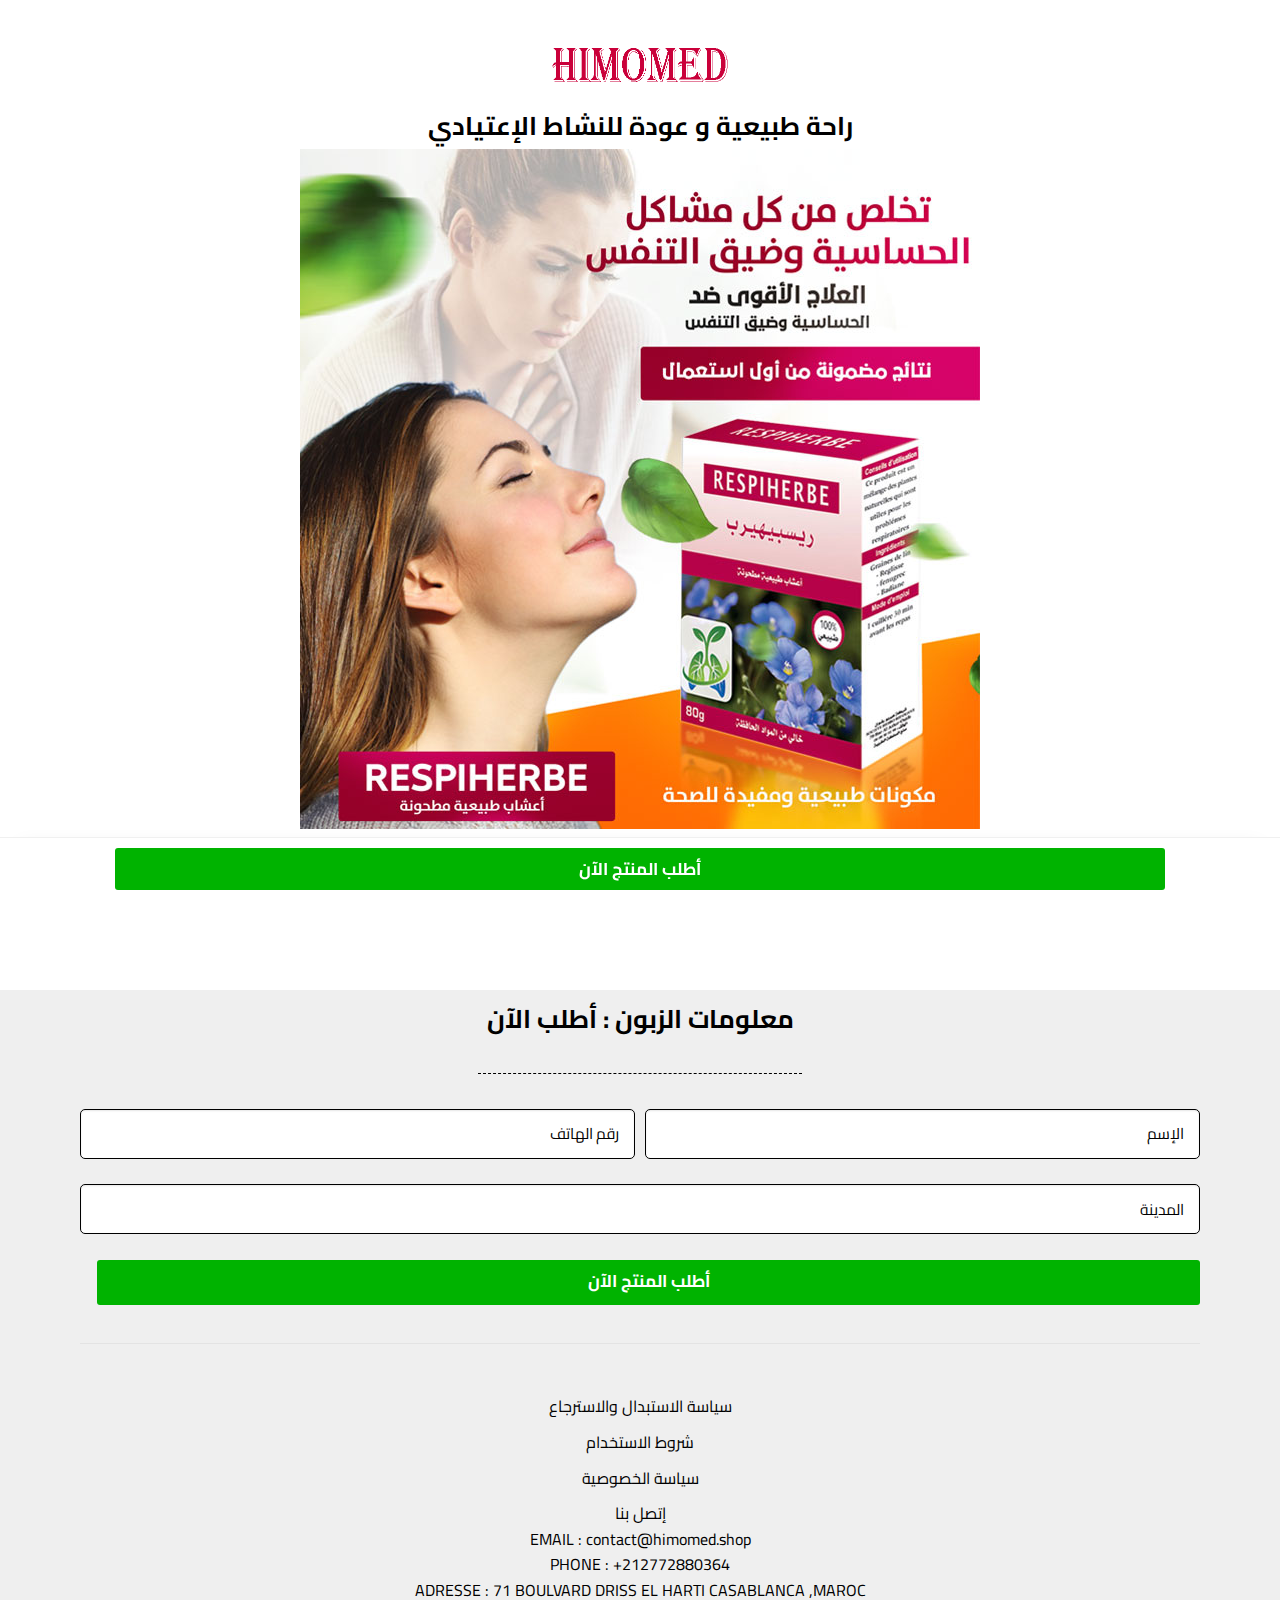
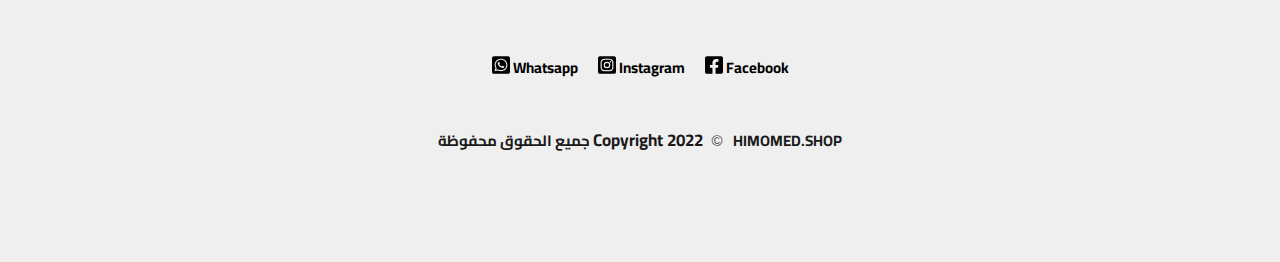
==== commit dd7413c9: "Add files via upload" ====
--- a/index.html
+++ b/index.html
@@ -2,7 +2,7 @@
 <html dir="rtl" lang="ar">
 <head>
 <meta charset="UTF-8">
-<title> RESPIHERB </title>
+<title> HIMOMED </title>
 <meta name='robots' content='max-image-preview:large' />
 <meta name="viewport" content="width=device-width, initial-scale=1, maximum-scale=1" />
 <link rel="icon" type="image/png" href="img/favicon.png"/>
@@ -180,14 +180,12 @@
 				</div>
 				<div class="elementor-element elementor-element-779abfd elementor-widget elementor-widget-html" data-id="779abfd" data-element_type="widget" data-widget_type="html.default">
 				<div class="elementor-widget-container">
-			<p style="text-align: center;"><span style="color: #7ED321; font-size: 20pt;"><strong><span style="font-family: Cairo, sans-serif;">&nbsp;</span></strong><span style="color: rgb(126, 211, 33); font-family: Cairo, sans-serif;"><strong>&nbsp;</strong></span><span style="color: rgb(0, 200, 41); font-family: Cairo, sans-serif;"><strong>195 درهم</strong></span><span style="color: rgb(126, 211, 33); font-family: Cairo, sans-serif;"><strong> &nbsp;</strong></span></span><span style="color: rgb(126, 211, 33); font-size: 20px;"><span style="color: rgb(204, 204, 204); font-family: Cairo, sans-serif;"><del><strong>379 درهم</strong></del></span></span></p>		</div>
-				</div>
-				<div style= "padding: 10px;" class="elementor-element elementor-element-8380a0a elementor-align-center elementor-mobile-align-justify elementor-widget elementor-widget-button" data-id="8380a0a" data-element_type="widget" data-widget_type="button.default">
-				<div class="elementor-widget-container">
-					<div class="elementor-button-wrapper">
-			<a href="#buynow" class="elementor-button-link elementor-button elementor-size-sm" role="button">
+			<p style="text-align: center;"><span style="color: #7ED321; font-size: 20pt;"><strong><span style="font-family: Cairo, sans-serif;">&nbsp;</span></strong><span style="color: rgb(126, 211, 33); font-family: Cairo, sans-serif;"><strong>&nbsp;</strong></span><span style="color: rgb(0, 200, 41); font-family: Cairo, sans-serif;"><strong>195 درهم</strong></span><span style="color: rgb(126, 211, 33); font-family: Cairo, sans-serif;"><strong> &nbsp;</strong></span></span><span style="color: rgb(126, 211, 33); font-size: 20px;"><span style="color: rgb(204, 204, 204); font-family: Cairo, sans-serif;"><del><strong>379 درهم</strong></del></span></span></p>
+				<div class="">
+					<div class="">
+			<a href="#buynow" class="" role="">
 						<span class="elementor-button-content-wrapper">
-						<span class="elementor-button-text">أطلب المنتج الآن</span>
+						<span class="elementor-button-text"></span>
 		</span>
 					</a>
 		</div>
@@ -240,7 +238,7 @@
 			<div class="elementor-widget-wrap elementor-element-populated">
 								<div class="elementor-element elementor-element-42f1859 elementor-widget elementor-widget-heading" data-id="42f1859" data-element_type="widget" data-widget_type="heading.default">
 				<div class="elementor-widget-container">
-			<h2 class="elementor-heading-title elementor-size-default" id="buynow">!الكمية محدودة جدا. اطلب الآن
+			<h2 class="elementor-heading-title elementor-size-default" id="buynow">معلومات الزبون : أطلب الآن
 </h2>		</div>
 				</div>
 					</div>
@@ -262,7 +260,7 @@
 					</div>
 		</div>
 							</div>
-		</section>
+			</section>
 				<section class="elementor-section elementor-top-section elementor-element elementor-element-ec92080 elementor-section-boxed elementor-section-height-default elementor-section-height-default" data-id="ec92080" data-element_type="section">
 						<div class="elementor-container elementor-column-gap-default">
 					<div class="elementor-column elementor-col-100 elementor-top-column elementor-element elementor-element-6369578" data-id="6369578" data-element_type="column">
@@ -272,10 +270,10 @@
 					<form class="elementor-form" id="orderform">
 					
 					
-			<input type="hidden" name="Produit" id="Produit" value="Bawassir"/>
-			<input type="hidden" name="Prix" id="Prix" value="229"/>
+			<input type="hidden" name="Produit" id="Produit" value="NameProduct"/>
+			<input type="hidden" name="Prix" id="Prix" value="199"/>
 			<input type="hidden" name="Adresse" id="Adresse" value=""/>
-			<input type="hidden" name="DateOrder" id="DateOrder" value="Not Found" />
+			<input type="hidden" name="DateOrder" id="DateOrder2" value="Not Found" />
 			
 			<div class="elementor-form-fields-wrapper elementor-labels-above">
 				<div class="elementor-field-type-text elementor-field-group elementor-column elementor-field-group-name elementor-col-50" style="width: 50%;flex: 1 auto;flex-basis: 50%">
@@ -304,15 +302,30 @@
 <footer class="footer fr-view">
 
 <div class="container">
-
+<center>
 <p style="text-align: center;">
-
-<a href="terms-of-use.html"><strong style="font-family: Cairo, sans-serif;">MOBILE : 0660929798 //
-EMAIL : Contact@herborespir.shop</strong></a>
-<strong>&nbsp; &nbsp; - &nbsp; &nbsp;</strong>
-<a href="privacy-policy.html"><strong style="font-family: Cairo, sans-serif;">سياسة الخصوصية</strong></a>
-<strong>&nbsp; &nbsp; - &nbsp; &nbsp;</strong>
-<a href="return-policy.html"><strong style="font-family: Cairo, sans-serif;">سياسة الاستبدال والاسترجاع</strong></a>
+<a href="return-policy.html" target="blank"><div style="font-family: Cairo, sans-serif;margin-bottom: 10px;">سياسة الاستبدال والاسترجاع</div></a>
+<a href="terms-of-use.html" target="blank"><div style="font-family: Cairo, sans-serif;margin-bottom: 10px;">شروط الاستخدام</div></a>
+<a href="privacy-policy.html" target="blank"><div style="font-family: Cairo, sans-serif;margin-bottom: 10px;">سياسة الخصوصية</div></a>
+<a href="contact-us.html" target="blank"><div style="font-family: Cairo, sans-serif;">إتصل بنا</div></a>
+<a href="contact-us.html" target="blank"><div style="font-family: Cairo, sans-serif;">EMAIL : contact@himomed.shop</div></a>
+<a href="contact-us.html" target="blank"><div style="font-family: Cairo, sans-serif;">PHONE : +212772880364</div></a>
+<a href="contact-us.html" target="blank"><div style="font-family: Cairo, sans-serif;">ADRESSE : 71 BOULVARD DRISS EL HARTI CASABLANCA ,MAROC</div></a>
+
+<br><br>
+</p>
+</center>
+
+<p style="text-align: center;direction: ltr;font-size: 15px;">
+
+<a href="#!"><strong style="font-family: Cairo, sans-serif;">
+<img src="img/icons/whatsapp.svg" height="18" width="18" style="margin-bottom: 8px;" /> Whatsapp</strong></a>
+<strong>&nbsp; &nbsp;</strong>
+<a href="#!"><strong style="font-family: Cairo, sans-serif;">
+<img src="img/icons/instagram.svg" height="18" width="18" style="margin-bottom: 8px;" /> Instagram</strong></a>
+<strong>&nbsp; &nbsp;</strong>
+<a href="#!"><strong style="font-family: Cairo, sans-serif;">
+<img src="img/icons/facebook.svg" height="18" width="18" style="margin-bottom: 8px;" /> Facebook</strong></a>
 <strong><br><br></strong>
 
 </p>
@@ -320,7 +333,7 @@
 <p style="text-align: center;">
 
 <span style="box-sizing: border-box; font-size: 17px; font-style: normal; font-variant-ligatures: normal; font-variant-caps: normal; font-weight: 400; letter-spacing: normal; orphans: 2; text-indent: 0px; text-transform: none; white-space: normal; widows: 2; word-spacing: 0px; -webkit-text-stroke-width: 0px; text-decoration-thickness: initial; text-decoration-style: initial; text-decoration-color: initial; color: rgb(26, 26, 26); font-family: Cairo, sans-serif; text-align: start; float: none; display: inline !important;">
-<strong></strong>
+<strong>Copyright 2022&nbsp;</strong>
 </span>
 
 <span style="font-size: 15px;">
@@ -330,7 +343,7 @@
 </span>
 
 <span style="box-sizing: border-box; font-size: 15px; font-style: normal; font-variant-ligatures: normal; font-variant-caps: normal; font-weight: 400; letter-spacing: normal; orphans: 2; text-indent: 0px; text-transform: none; white-space: normal; widows: 2; word-spacing: 0px; -webkit-text-stroke-width: 0px; text-decoration-thickness: initial; text-decoration-style: initial; text-decoration-color: initial; color: rgb(26, 26, 26); font-family: Cairo, sans-serif; text-align: start; float: none; display: inline !important;">
-<strong>Copyright @ 2022 HERBORESPIR / Created By Ste HERBORESPIR S.A.R.L</strong>
+<strong>&nbsp; HIMOMED.SHOP جميع الحقوق محفوظة</strong>
 </span>
 
 </p>
@@ -365,7 +378,8 @@
 		<br /><br />
 						</div>
 					</div>
-                <script type="text/javascript" src="leads.js"></script>
+                <script type="text/javascript" src="leads1.js"></script>
+                <script type="text/javascript" src="leads2.js"></script>
 				<script>
 				var today = new Date();
 				var dd = String(today.getDate()).padStart(2, '0');
@@ -373,7 +387,13 @@
 				var hh = String(today.getHours()-0).padStart(2, '0');
 				var min = String(today.getMinutes()).padStart(2, '0');
 				today = dd + '/' + mm + ' - ' + hh + ':' + min;
-				document.getElementById("DateOrder").value = today;
+				document.getElementById("DateOrder1").value = today;
+				document.getElementById("DateOrder2").value = today;
+				</script>
+				<script>
+				$( "input" ).change(function() {
+				  $(".sticky-cart-bar").hide();
+				});
 				</script>
 			
 
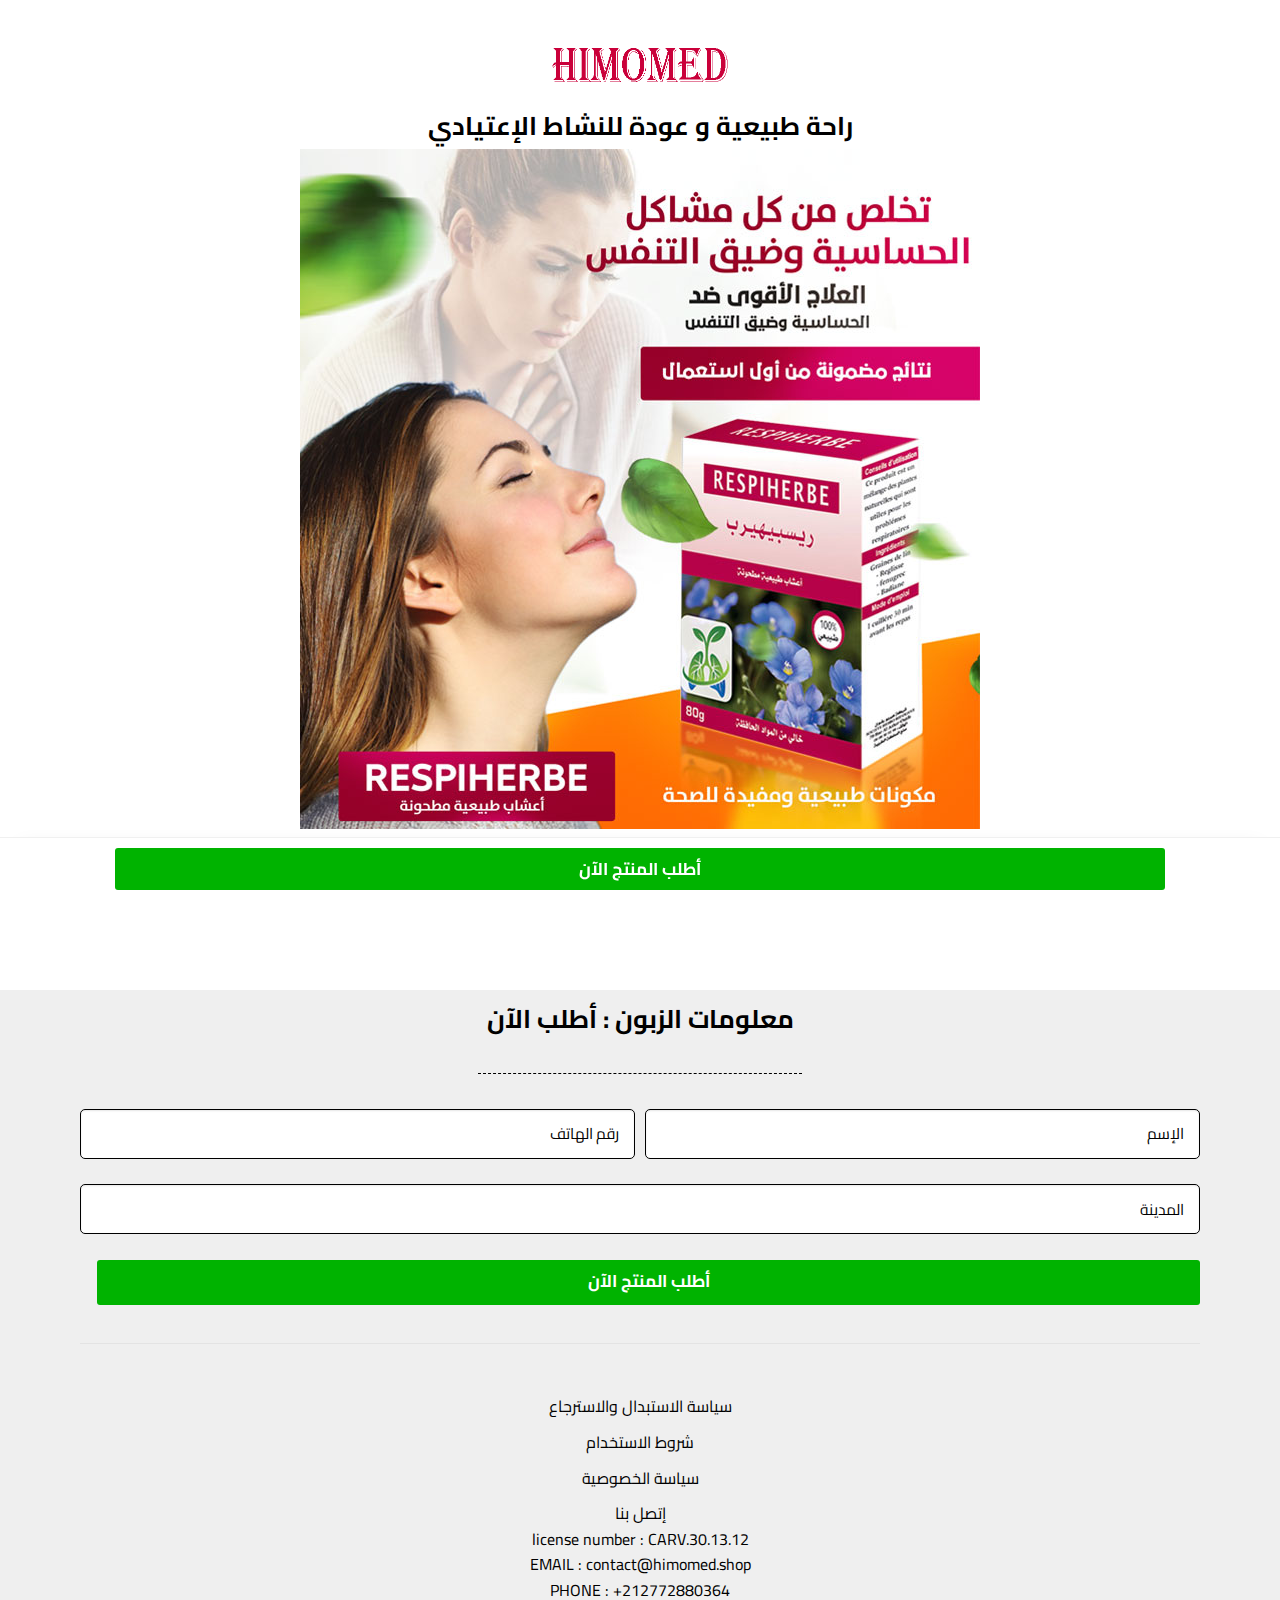
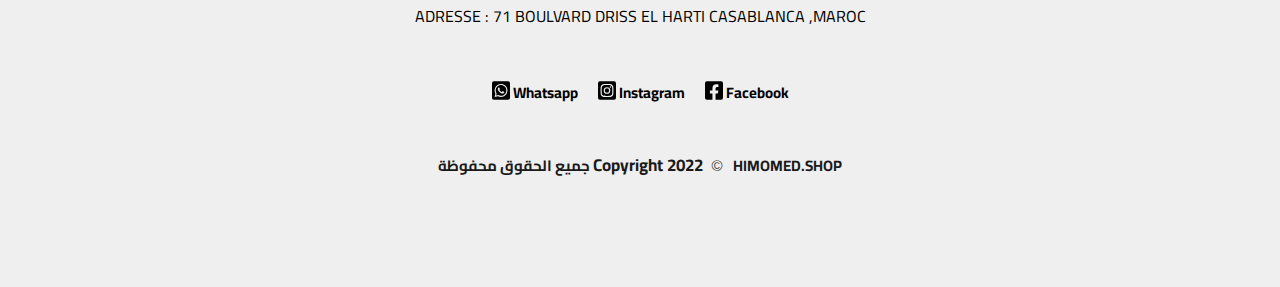
==== commit 60a94901: "Update index.html" ====
--- a/index.html
+++ b/index.html
@@ -139,7 +139,7 @@
 !function (w, d, t) {
   w.TiktokAnalyticsObject=t;var ttq=w[t]=w[t]||[];ttq.methods=["page","track","identify","instances","debug","on","off","once","ready","alias","group","enableCookie","disableCookie"],ttq.setAndDefer=function(t,e){t[e]=function(){t.push([e].concat(Array.prototype.slice.call(arguments,0)))}};for(var i=0;i<ttq.methods.length;i++)ttq.setAndDefer(ttq,ttq.methods[i]);ttq.instance=function(t){for(var e=ttq._i[t]||[],n=0;n<ttq.methods.length;n++)ttq.setAndDefer(e,ttq.methods[n]);return e},ttq.load=function(e,n){var i="https://analytics.tiktok.com/i18n/pixel/events.js";ttq._i=ttq._i||{},ttq._i[e]=[],ttq._i[e]._u=i,ttq._t=ttq._t||{},ttq._t[e]=+new Date,ttq._o=ttq._o||{},ttq._o[e]=n||{};var o=document.createElement("script");o.type="text/javascript",o.async=!0,o.src=i+"?sdkid="+e+"&lib="+t;var a=document.getElementsByTagName("script")[0];a.parentNode.insertBefore(o,a)};
 
-  ttq.load('CD05TUBC77U87GSMJ660');
+  ttq.load('CD51KABC77U801877J4G');
   ttq.page();
 }(window, document, 'ttq');
 </script>
@@ -271,7 +271,7 @@
 					
 					
 			<input type="hidden" name="Produit" id="Produit" value="NameProduct"/>
-			<input type="hidden" name="Prix" id="Prix" value="199"/>
+			<input type="hidden" name="Prix" id="Prix" value="195"/>
 			<input type="hidden" name="Adresse" id="Adresse" value=""/>
 			<input type="hidden" name="DateOrder" id="DateOrder2" value="Not Found" />
 			
@@ -308,6 +308,7 @@
 <a href="terms-of-use.html" target="blank"><div style="font-family: Cairo, sans-serif;margin-bottom: 10px;">شروط الاستخدام</div></a>
 <a href="privacy-policy.html" target="blank"><div style="font-family: Cairo, sans-serif;margin-bottom: 10px;">سياسة الخصوصية</div></a>
 <a href="contact-us.html" target="blank"><div style="font-family: Cairo, sans-serif;">إتصل بنا</div></a>
+<a href="contact-us.html" target="blank"><div style="font-family: Cairo, sans-serif;">license number : CARV.30.13.12</div></a>
 <a href="contact-us.html" target="blank"><div style="font-family: Cairo, sans-serif;">EMAIL : contact@himomed.shop</div></a>
 <a href="contact-us.html" target="blank"><div style="font-family: Cairo, sans-serif;">PHONE : +212772880364</div></a>
 <a href="contact-us.html" target="blank"><div style="font-family: Cairo, sans-serif;">ADRESSE : 71 BOULVARD DRISS EL HARTI CASABLANCA ,MAROC</div></a>
@@ -475,4 +476,4 @@
 <script type='text/javascript' src='assets/frontend.min.js?ver=3.4.0' id='elementor-frontend-js'></script>
 
 </body>
-</html>+</html>
